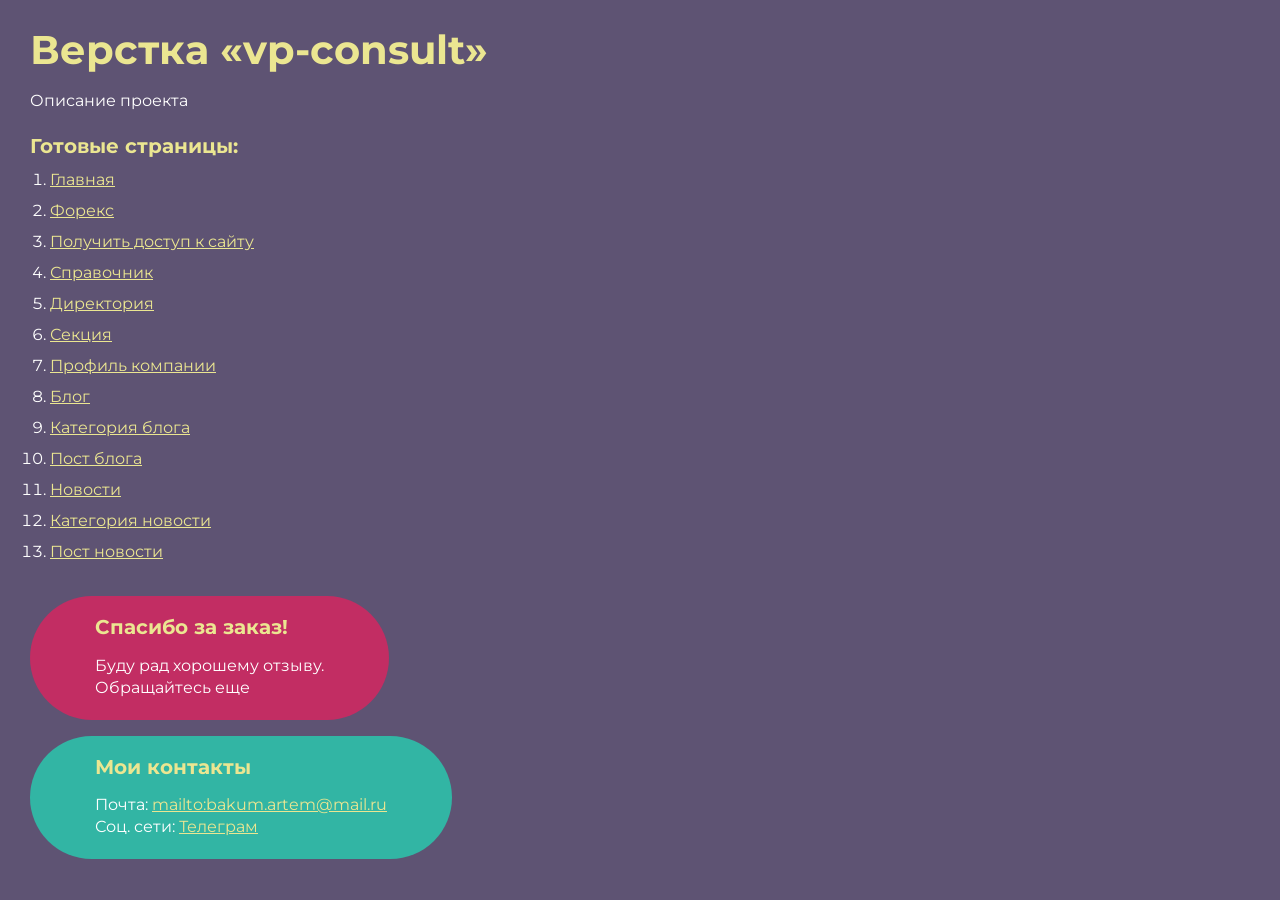
==== index.html @ 6b7313ef "Add files via upload" ====
<!DOCTYPE html>
<html>

<head>
	<meta charset="UTF-8">
	<meta name="viewport" content="width=device-width, initial-scale=1.0">
	<title>Верстка «vp-consult»</title>
</head>

<body>
	<div class="rootpage">
		<h1>Верстка «vp-consult»</h1>
		<div class="rootpage__info">
			Описание проекта
		</div>
		<h2>Готовые страницы:</h2>
		<ol class="rootpage__list">
			<li><a target="_blank" href="home.html">Главная</a></li>
			<li><a target="_blank" href="forex.html">Форекс</a></li>
			<li><a target="_blank" href="site-access.html">Получить доступ к сайту</a></li>
			<li><a target="_blank" href="directories.html">Справочник</a></li>
			<li><a target="_blank" href="directory.html">Директория</a></li>
			<li><a target="_blank" href="section.html">Секция</a></li>
			<li><a target="_blank" href="profile.html">Профиль компании</a></li>
			<li><a target="_blank" href="blog.html">Блог</a></li>
			<li><a target="_blank" href="blog-category.html">Категория блога</a></li>
			<li><a target="_blank" href="blog-post.html">Пост блога</a></li>
			<li><a target="_blank" href="news.html">Новости</a></li>
			<li><a target="_blank" href="news-category.html">Категория новости</a></li>
			<li><a target="_blank" href="news-post.html">Пост новости</a></li>
		</ol>

		<div class="rootpage__tnx">
			<h2>Спасибо за заказ!</h2>
			<p>Буду рад хорошему отзыву.</p>
			<p>Обращайтесь еще</p>
		</div>
		<div class="rootpage__contacts">
			<h2>Мои контакты</h2>
			<p>Почта: <a href="mailto:bakum.artem@mail.ru">mailto:bakum.artem@mail.ru</a></p>
			<p>Соц. сети: <a href="https://t.me/Artem19811606">Телеграм</a></p>
		</div>
	</div>
</body>
<style>
	@charset "UTF-8";
	@import url("https://fonts.googleapis.com/css?family=Montserrat:regular,700&display=swap");

	*,
	*::before,
	*::after {
		padding: 0px;
		margin: 0px;
		border: 0px;
		box-sizing: border-box;
	}

	html,
	body {
		height: 100%;
		margin: 0;
		padding: 0;
		min-width: 320px;
		width: 100%;
		color: #fff;
		background-color: #5e5373;
	}

	body {
		font-family: Montserrat;
		font-size: 100%;
		line-height: 1;
		font-size: 1rem;
	}

	a {
		text-decoration: underline;
		color: #ebe691
	}

	a:visited {
		text-decoration: underline;
		color: #aaa768;
	}

	a:hover {
		text-decoration: none;
	}

	ul li {
		list-style: none;
	}

	img {
		vertical-align: top;
	}

	.wrapper {
		width: 100%;
		min-height: 100%;
		overflow: hidden;
	}

	.rootpage {
		padding: 30px;
		display: flex;
		flex-direction: column;
		align-items: flex-start;
	}

	@media (max-width: 767px) {
		.rootpage {
			padding: 30px 15px;
		}
	}

	h1 {
		color: #ebe691;
		font-size: 2.5rem;
		margin: 0px 0px 1.25rem 0px;
	}

	@media (max-width: 767px) {
		h1 {
			font-size: 1.85rem;
			margin: 0px 0px 1.25rem 0px;
		}
	}

	h2 {
		color: #ebe691;
		font-size: 1.25rem;
		margin: 0px 0px 1rem 0px;
	}

	@media (max-width: 767px) {
		h2 {
			font-size: 1.125rem;
			margin: 0px 0px 1rem 0px;
		}
	}

	.rootpage__info {
		line-height: 140%;
		margin: 0px 0px 1.5rem 0px;
	}

	.rootpage__list {
		margin: 0px 0px 2.25rem 1.25rem;
	}

	.rootpage__list li:not(:last-child) {
		margin: 0px 0px 15px 0px;
	}

	.rootpage__contacts,
	.rootpage__tnx {
		border-radius: 200px;
		padding: 20px 65px;
		line-height: 140%;
	}

	@media (max-width: 767px) {

		.rootpage__contacts,
		.rootpage__tnx {
			border-radius: 40px;
			padding: 20px;
		}
	}

	.rootpage__contacts {
		background: #32b5a4;

	}

	.rootpage__contacts a {
		color: #ebe691;
	}

	.rootpage__tnx {
		background: #c22d63;
		margin: 0px 0px 1rem 0px;
	}
</style>

</html>
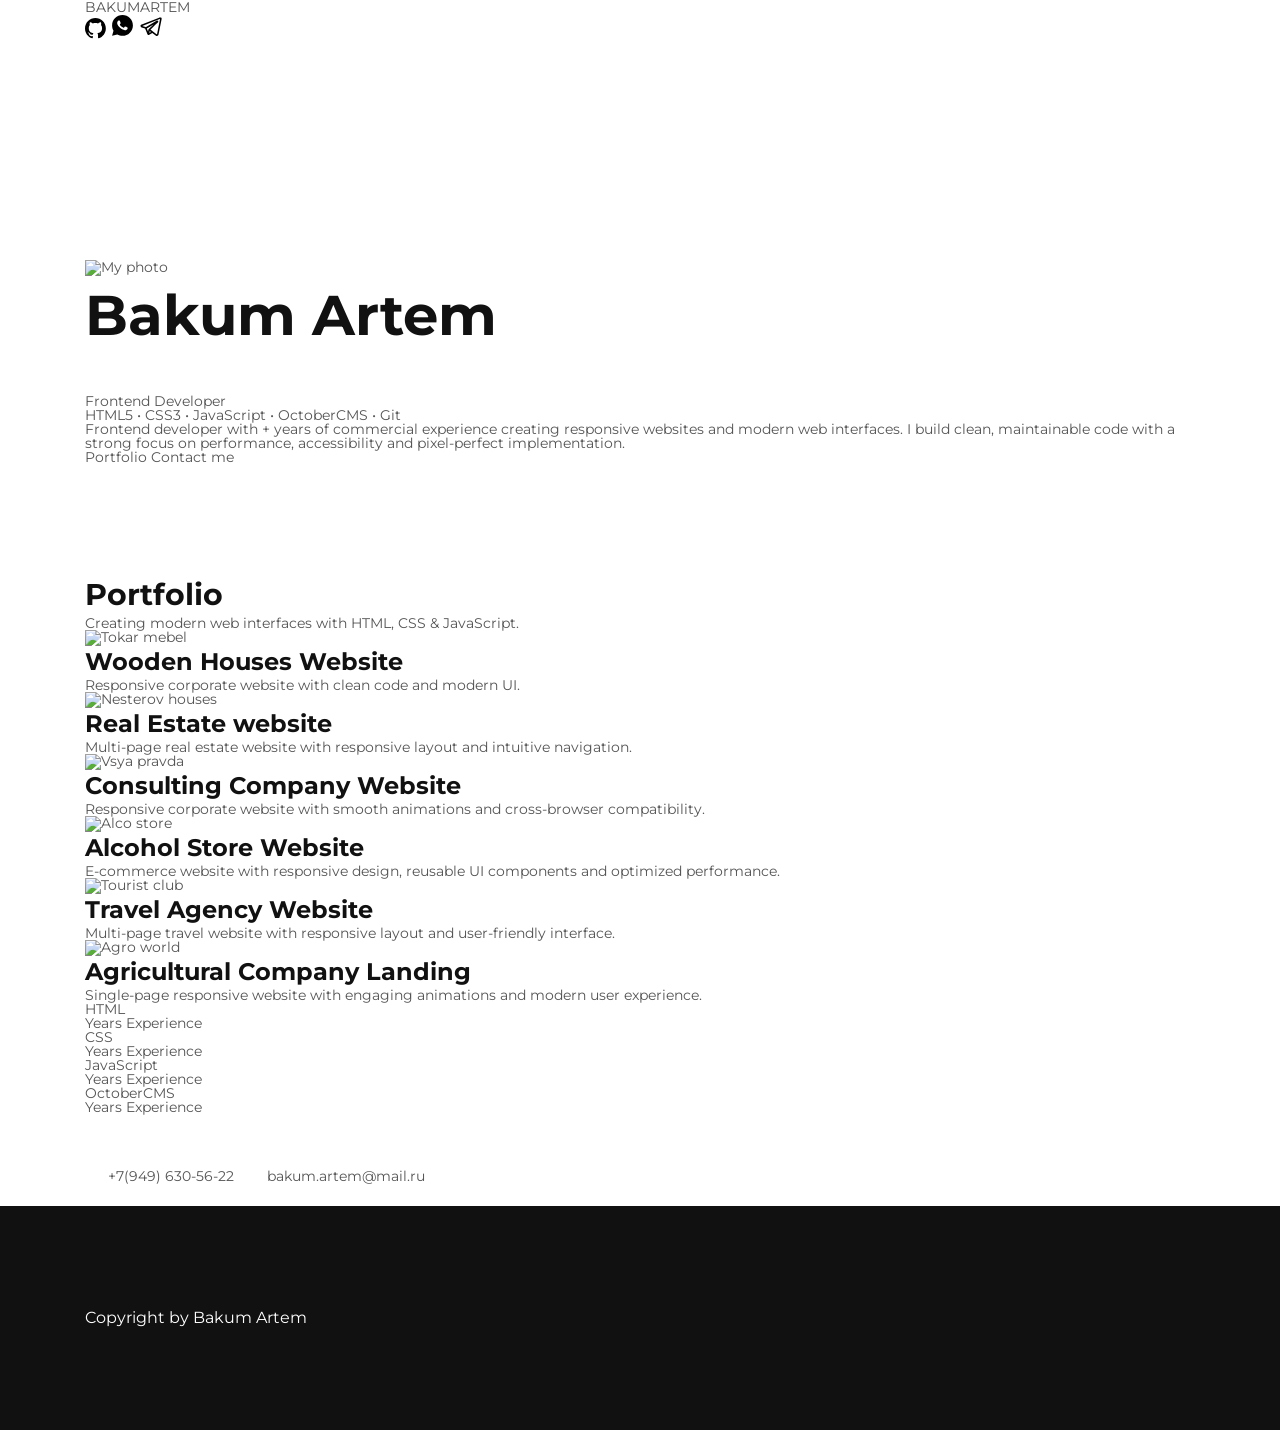
==== commit 671cf87b: "Add files via upload" ====
--- a/index.html
+++ b/index.html
@@ -1,187 +1,229 @@
 <!DOCTYPE html>
-<html>
+<html lang="en">
 
 <head>
+	<title>HomePage</title>
 	<meta charset="UTF-8">
+	<meta name="format-detection" content="telephone=no">
+	<!-- <style>body{opacity: 0;}</style> -->
+	<link rel="stylesheet" href="css/style.min.css?_v=20260704233614">
+	<link rel="shortcut icon" href="favicon.ico">
+	<!-- <meta name="robots" content="noindex, nofollow"> -->
 	<meta name="viewport" content="width=device-width, initial-scale=1.0">
-	<title>Верстка «vp-consult»</title>
 </head>
 
 <body>
-	<div class="rootpage">
-		<h1>Верстка «vp-consult»</h1>
-		<div class="rootpage__info">
-			Описание проекта
-		</div>
-		<h2>Готовые страницы:</h2>
-		<ol class="rootpage__list">
-			<li><a target="_blank" href="home.html">Главная</a></li>
-			<li><a target="_blank" href="forex.html">Форекс</a></li>
-			<li><a target="_blank" href="site-access.html">Получить доступ к сайту</a></li>
-			<li><a target="_blank" href="directories.html">Справочник</a></li>
-			<li><a target="_blank" href="directory.html">Директория</a></li>
-			<li><a target="_blank" href="section.html">Секция</a></li>
-			<li><a target="_blank" href="profile.html">Профиль компании</a></li>
-			<li><a target="_blank" href="blog.html">Блог</a></li>
-			<li><a target="_blank" href="blog-category.html">Категория блога</a></li>
-			<li><a target="_blank" href="blog-post.html">Пост блога</a></li>
-			<li><a target="_blank" href="news.html">Новости</a></li>
-			<li><a target="_blank" href="news-category.html">Категория новости</a></li>
-			<li><a target="_blank" href="news-post.html">Пост новости</a></li>
-		</ol>
-
-		<div class="rootpage__tnx">
-			<h2>Спасибо за заказ!</h2>
-			<p>Буду рад хорошему отзыву.</p>
-			<p>Обращайтесь еще</p>
-		</div>
-		<div class="rootpage__contacts">
-			<h2>Мои контакты</h2>
-			<p>Почта: <a href="mailto:bakum.artem@mail.ru">mailto:bakum.artem@mail.ru</a></p>
-			<p>Соц. сети: <a href="https://t.me/Artem19811606">Телеграм</a></p>
-		</div>
+	<div class="wrapper">
+		<header class="header">
+			<div class="header__container">
+				<div class="header__name">BAKUMARTEM</div>
+				<div class="header__socials socials">
+					<a target="_blank" href="https://github.com/artemcoder1606/" class="socials__social" aria-label="github">
+						<svg width="21" height="21" viewBox="0 0 21 21" fill="none" xmlns="http://www.w3.org/2000/svg">
+							<path d="M10.4167 0C9.04873 0 7.69419 0.269435 6.43038 0.792922C5.16657 1.31641 4.01825 2.08369 3.05097 3.05097C1.09747 5.00447 0 7.65399 0 10.4167C0 15.0208 2.98958 18.9271 7.125 20.3125C7.64583 20.3958 7.8125 20.0729 7.8125 19.7917V18.0312C4.92708 18.6562 4.3125 16.6354 4.3125 16.6354C3.83333 15.4271 3.15625 15.1042 3.15625 15.1042C2.20833 14.4583 3.22917 14.4792 3.22917 14.4792C4.27083 14.5521 4.82292 15.5521 4.82292 15.5521C5.72917 17.1354 7.26042 16.6667 7.85417 16.4167C7.94792 15.7396 8.21875 15.2812 8.51042 15.0208C6.19792 14.7604 3.77083 13.8646 3.77083 9.89583C3.77083 8.73958 4.16667 7.8125 4.84375 7.07292C4.73958 6.8125 4.375 5.72917 4.94792 4.32292C4.94792 4.32292 5.82292 4.04167 7.8125 5.38542C8.63542 5.15625 9.53125 5.04167 10.4167 5.04167C11.3021 5.04167 12.1979 5.15625 13.0208 5.38542C15.0104 4.04167 15.8854 4.32292 15.8854 4.32292C16.4583 5.72917 16.0938 6.8125 15.9896 7.07292C16.6667 7.8125 17.0625 8.73958 17.0625 9.89583C17.0625 13.875 14.625 14.75 12.3021 15.0104C12.6771 15.3333 13.0208 15.9688 13.0208 16.9375V19.7917C13.0208 20.0729 13.1875 20.4062 13.7188 20.3125C17.8542 18.9167 20.8333 15.0208 20.8333 10.4167C20.8333 9.04873 20.5639 7.69419 20.0404 6.43038C19.5169 5.16657 18.7496 4.01825 17.7824 3.05097C16.8151 2.08369 15.6668 1.31641 14.403 0.792922C13.1391 0.269435 11.7846 0 10.4167 0Z" fill="black" />
+						</svg>
+					</a>
+					<a target="_blank" href="https://api.whatsapp.com/send/?phone=79496305622" class="socials__social" aria-label="whatsapp">
+						<svg width="25" height="25" viewBox="0 0 25 25" fill="none" xmlns="http://www.w3.org/2000/svg">
+							<path d="M12.501 1C18.2542 1 22.9177 5.66354 22.9177 11.4167C22.9177 17.1698 18.2542 21.8333 12.501 21.8333C10.6602 21.8365 8.85164 21.3493 7.26145 20.4219L2.08853 21.8333L3.49687 16.6583C2.5687 15.0676 2.08114 13.2584 2.08437 11.4167C2.08437 5.66354 6.74791 1 12.501 1ZM8.95103 6.52083L8.7427 6.52917C8.608 6.53845 8.47639 6.57383 8.3552 6.63333C8.24226 6.69741 8.13912 6.77739 8.04895 6.87083C7.92395 6.98854 7.85312 7.09062 7.77707 7.18958C7.39178 7.69052 7.18434 8.30553 7.18749 8.9375C7.18957 9.44792 7.32291 9.94479 7.53124 10.4094C7.95728 11.349 8.65832 12.3437 9.58332 13.2656C9.80624 13.4875 10.025 13.7104 10.2604 13.9177C11.4098 14.9296 12.7795 15.6593 14.2604 16.049L14.8521 16.1396C15.0448 16.15 15.2375 16.1354 15.4312 16.126C15.7346 16.11 16.0307 16.0279 16.299 15.8854C16.4352 15.8149 16.5684 15.7385 16.6979 15.6562C16.6979 15.6562 16.742 15.6264 16.8281 15.5625C16.9687 15.4583 17.0552 15.3844 17.1719 15.2625C17.2594 15.1722 17.3323 15.0674 17.3906 14.9479C17.4719 14.7781 17.5531 14.4542 17.5864 14.1844C17.6114 13.9781 17.6042 13.8656 17.601 13.7958C17.5969 13.6844 17.5042 13.5687 17.4031 13.5198L16.7969 13.2479C16.7969 13.2479 15.8906 12.8531 15.3364 12.601C15.2784 12.5758 15.2163 12.5613 15.1531 12.5583C15.0818 12.5509 15.0098 12.5588 14.9419 12.5817C14.8739 12.6045 14.8117 12.6416 14.7594 12.6906C14.7542 12.6885 14.6844 12.7479 13.9312 13.6604C13.888 13.7185 13.8285 13.7624 13.7602 13.7865C13.6919 13.8106 13.618 13.8139 13.5479 13.7958C13.48 13.7777 13.4135 13.7548 13.3489 13.7271C13.2198 13.6729 13.175 13.6521 13.0864 13.6146C12.4884 13.3541 11.9348 13.0015 11.4458 12.5698C11.3146 12.4552 11.1927 12.3302 11.0677 12.2094C10.6579 11.8169 10.3008 11.3729 10.0052 10.8885L9.94374 10.7896C9.90026 10.7227 9.86462 10.6511 9.83749 10.576C9.79791 10.4229 9.90103 10.3 9.90103 10.3C9.90103 10.3 10.1542 10.0229 10.2719 9.87292C10.3864 9.72708 10.4833 9.58542 10.5458 9.48438C10.6687 9.28646 10.7073 9.08333 10.6427 8.92604C10.351 8.21354 10.0496 7.50486 9.73853 6.8C9.67707 6.66042 9.49478 6.56042 9.32916 6.54062C9.27291 6.53368 9.21666 6.52812 9.16041 6.52396C9.02054 6.51594 8.8803 6.51733 8.74062 6.52812L8.95103 6.52083Z" fill="black" />
+						</svg>
+					</a>
+					<a target="_blank" href="https://t.me/Artem19811606" class="socials__social" aria-label="telegram">
+						<svg width="25" height="25" viewBox="0 0 25 25" fill="none" xmlns="http://www.w3.org/2000/svg">
+							<path fill-rule="evenodd" clip-rule="evenodd" d="M6.02921 14.6042C6.07426 14.618 6.1202 14.6288 6.16671 14.6365C6.46142 15.3309 6.75448 16.026 7.04588 16.7219C7.56983 17.974 8.09796 19.2635 8.21358 19.6344C8.35838 20.0906 8.51046 20.401 8.67713 20.6135C8.76358 20.7219 8.86254 20.8177 8.97921 20.8906C9.04047 20.9278 9.10539 20.9585 9.17296 20.9823C9.50629 21.1073 9.81046 21.0552 10.0011 20.9917C10.113 20.9536 10.2195 20.9011 10.3178 20.8354L10.323 20.8333L13.2667 18.9979L16.6678 21.6042C16.7178 21.6424 16.7719 21.6747 16.8303 21.701C17.2386 21.8781 17.6344 21.9406 18.0073 21.8906C18.3782 21.8385 18.673 21.6833 18.8927 21.5073C19.1449 21.3037 19.3461 21.044 19.4803 20.749L19.4896 20.726L19.4928 20.7177L19.4948 20.7135V20.7115L19.4959 20.7104C19.513 20.6653 19.5269 20.619 19.5375 20.5719L22.6417 4.92083C22.6503 4.87056 22.6552 4.81973 22.6563 4.76875C22.6563 4.31042 22.4834 3.87396 22.0782 3.61042C21.7302 3.38437 21.3438 3.37396 21.099 3.39271C20.8365 3.41354 20.5928 3.47812 20.4292 3.53021C20.3378 3.55972 20.2475 3.59237 20.1584 3.62812L20.1469 3.63333L2.7365 10.4625L2.73442 10.4635C2.67538 10.4849 2.61733 10.5089 2.56046 10.5354C2.42235 10.5974 2.2899 10.6713 2.16463 10.7563C1.92817 10.9177 1.38338 11.3615 1.47608 12.0948C1.549 12.6781 1.949 13.0375 2.19379 13.2104C2.32713 13.3052 2.45421 13.3729 2.54796 13.4177C2.58963 13.4385 2.67921 13.474 2.71775 13.4906L2.72817 13.4938L6.02921 14.6042ZM20.7563 5.07083H20.7542L20.7271 5.08229L3.29588 11.9208L3.26879 11.9313L3.25838 11.9344C3.22646 11.9467 3.19517 11.9606 3.16463 11.976C3.19375 11.9924 3.22365 12.0073 3.25421 12.0208L6.52713 13.1229C6.58491 13.1443 6.64069 13.1708 6.69379 13.2021L17.5032 6.87396L17.5136 6.86875C17.5558 6.84362 17.5989 6.82 17.6428 6.79792C17.7178 6.75937 17.8375 6.70312 17.973 6.66146C18.0667 6.63229 18.3448 6.55 18.6448 6.64687C18.8042 6.69659 18.9463 6.79036 19.0546 6.91735C19.163 7.04434 19.2333 7.19938 19.2573 7.36458C19.2961 7.50912 19.2972 7.66118 19.2605 7.80625C19.1875 8.09271 18.9875 8.31563 18.8053 8.48646C18.649 8.63229 16.6219 10.5865 14.623 12.5156L11.9011 15.1406L11.4167 15.6094L17.5334 20.299C17.616 20.3335 17.7056 20.3477 17.7948 20.3406C17.8398 20.3345 17.882 20.3157 17.9167 20.2865C17.9589 20.2507 17.9951 20.2086 18.024 20.1615L18.0261 20.1604L21.0365 4.98021C20.9418 5.00352 20.8489 5.03346 20.7584 5.06979L20.7563 5.07083ZM11.9428 17.9812L10.7219 17.0458L10.4261 18.926L11.9428 17.9812ZM9.60213 15.1896L10.8157 14.0177L13.5375 11.3906L14.5511 10.4135L7.75942 14.3896L7.79588 14.475C8.22422 15.4869 8.64783 16.5008 9.06671 17.5167L9.3615 15.6417C9.38841 15.4678 9.4732 15.3092 9.60213 15.1896Z" fill="black" />
+						</svg>
+					</a>
+				</div>
+			</div>
+		</header>
+		<main class="page">
+			<section class="page__hero hero">
+				<div class="hero__container">
+					<div class="hero__img" data-watch>
+						<picture><source srcset="img/avatar.webp" type="image/webp"><img src="img/avatar.jpg" alt="My photo"></picture>
+					</div>
+					<h1 class="hero__title title" data-watch>
+						Bakum Artem
+					</h1>
+					<div class="hero__subtitle" data-watch>Frontend Developer <br>
+						HTML5 • CSS3 • JavaScript • OctoberCMS • Git
+					</div>
+					<div class="hero__text" data-watch>
+						<p>Frontend developer with <span data-start="2019"></span>+ years of commercial experience creating responsive websites and modern
+							web interfaces. I build clean, maintainable code with a strong focus on performance, accessibility
+							and pixel-perfect implementation.
+						</p>
+					</div>
+					<div class="hero__buttons">
+						<a href="#portfolio" class="hero__button">Portfolio</a>
+						<a href="#contact" class="hero__button hero__button_contact">Contact me</a>
+					</div>
+
+				</div>
+			</section>
+			<section class="page__portfolio portfolio" id="portfolio">
+				<div class="portfolio__container">
+					<h2 class="portfolio__title title">
+						Portfolio
+					</h2>
+					<div class="portfolio__subtitle">
+						Creating modern web interfaces with HTML, CSS & JavaScript.
+					</div>
+					<ul class="portfolio__items">
+						<li class="portfolio__item portfolio__item_1" data-watch>
+							<a target="_blank" href="https://artemcoder1606.github.io/tokar-mebel/" class="tokar-mebel">
+								<picture><source srcset="img/02.webp" type="image/webp"><img src="img/02.jpg" alt="Tokar mebel"></picture>
+							</a>
+							<h3 class="portfolio__title-small title title_small">
+								<a target="_blank" href="https://artemcoder1606.github.io/tokar-mebel/">Wooden Houses Website</a>
+							</h3>
+							<div class="portfolio__text">
+								<p>Responsive corporate website with clean code and modern UI.</p>
+							</div>
+						</li>
+						<li class="portfolio__item portfolio__item_2" data-watch>
+							<a target="_blank" href="https://artemcoder1606.github.io/nesterov-houses/" class="nesterov-houses">
+								<picture><source srcset="img/01.webp" type="image/webp"><img src="img/01.jpg" alt="Nesterov houses"></picture>
+							</a>
+							<h3 class="portfolio__title-small title title_small">
+								<a target="_blank" href="https://artemcoder1606.github.io/nesterov-houses/">Real Estate website</a>
+							</h3>
+							<div class="portfolio__text">
+								<p>Multi-page real estate website with responsive layout and intuitive navigation.</p>
+							</div>
+						</li>
+						<li class="portfolio__item portfolio__item_3" data-watch>
+							<a target="_blank" href="https://artemcoder1606.github.io/vp-consult/" class="vp-consult">
+								<picture><source srcset="img/04.webp" type="image/webp"><img src="img/04.jpg" alt="Vsya pravda"></picture>
+							</a>
+							<h3 class="portfolio__title-small title title_small">
+								<a target="_blank" href="https://artemcoder1606.github.io/vp-consult/">Consulting Company Website
+								</a>
+							</h3>
+							<div class="portfolio__text">
+								<p>Responsive corporate website with smooth animations and cross-browser compatibility.</p>
+							</div>
+						</li>
+						<li class="portfolio__item portfolio__item_4" data-watch>
+							<a target="_blank" href="https://artemcoder1606.github.io/alco-shop/" class="alco-shop">
+								<picture><source srcset="img/03.webp" type="image/webp"><img src="img/03.jpg" alt="Alco store"></picture>
+							</a>
+							<h3 class="portfolio__title-small title title_small">
+								<a target="_blank" href="https://artemcoder1606.github.io/alco-shop/">Alcohol Store Website </a>
+							</h3>
+							<div class="portfolio__text">
+								<p>E-commerce website with responsive design, reusable UI components and optimized performance.</p>
+							</div>
+						</li>
+						<li class="portfolio__item portfolio__item_5" data-watch>
+							<a target="_blank" href="https://artemcoder1606.github.io/tourist-club/" class="tourist-club">
+								<picture><source srcset="img/06.webp" type="image/webp"><img src="img/06.jpg" alt="Tourist club"></picture>
+							</a>
+							<h3 class="portfolio__title-small title title_small">
+								<a target="_blank" href="https://artemcoder1606.github.io/tourist-club/">Travel Agency Website</a>
+							</h3>
+							<div class="portfolio__text">
+								<p>Multi-page travel website with responsive layout and user-friendly interface.</p>
+							</div>
+						</li>
+						<li class="portfolio__item portfolio__item_6" data-watch>
+							<a target="_blank" href="https://bakum1981.github.io/agro-world/" class="agro-world">
+								<picture><source srcset="img/05.webp" type="image/webp"><img src="img/05.jpg" alt="Agro world"></picture>
+							</a>
+							<h3 class="portfolio__title-small title title_small">
+								<a target="_blank" href="https://bakum1981.github.io/agro-world/">Agricultural Company Landing</a>
+							</h3>
+							<div class="portfolio__text">
+								<p>Single-page responsive website with engaging animations and modern user experience.</p>
+							</div>
+						</li>
+					</ul>
+				</div>
+			</section>
+			<section class="page__experience experience">
+				<div class="experience__container">
+					<div class="experience__items">
+						<div class="experience__item experience__item_1" data-watch>
+							<h3 class="experience__title">
+								HTML
+							</h3>
+							<div class="experience__text">
+								<p><span data-start="2019"></span> Years Experience</p>
+							</div>
+						</div>
+						<div class="experience__item experience__item_2" data-watch>
+							<h3 class="experience__title">
+								CSS
+							</h3>
+							<div class="experience__text">
+								<p><span data-start="2019"></span> Years Experience</p>
+							</div>
+						</div>
+						<div class="experience__item experience__item_3" data-watch>
+							<h3 class="experience__title">
+								JavaScript
+							</h3>
+							<div class="experience__text">
+								<p><span data-start="2019"></span> Years Experience</p>
+							</div>
+						</div>
+						<div class="experience__item experience__item_4" data-watch>
+							<h3 class="experience__title">
+								OctoberCMS
+							</h3>
+							<div class="experience__text">
+								<p><span data-start="2021"></span> Years Experience</p>
+							</div>
+						</div>
+					</div>
+				</div>
+			</section>
+			<section class="page__contact contact" id="contact">
+				<div class="contact__container">
+					<div class="contact__content">
+						<h2 class="contact__title title title_white">Contact</h2>
+						<a target="_blank" href="tel:+79496305622" class="contact__item contact__item_phone">
+							<svg width="19" height="19" viewBox="0 0 19 19" fill="none" xmlns="http://www.w3.org/2000/svg">
+								<path d="M3.77083 8.11458C5.27083 11.0625 7.6875 13.4687 10.6354 14.9792L12.9271 12.6875C13.2083 12.4062 13.625 12.3125 13.9896 12.4375C15.1562 12.8229 16.4167 13.0312 17.7083 13.0312C18.2812 13.0312 18.75 13.5 18.75 14.0729V17.7083C18.75 18.2812 18.2812 18.75 17.7083 18.75C7.92708 18.75 0 10.8229 0 1.04167C0 0.46875 0.46875 0 1.04167 0H4.6875C5.26042 0 5.72917 0.46875 5.72917 1.04167C5.72917 2.34375 5.9375 3.59375 6.32292 4.76042C6.4375 5.125 6.35417 5.53125 6.0625 5.82292L3.77083 8.11458Z" fill="white" />
+							</svg>
+							+7(949) 630-56-22
+						</a>
+						<a target="_blank" href="mailto:bakum.artem@mail.ru" class="contact__item">
+							<svg width="25" height="25" viewBox="0 0 25 25" fill="none" xmlns="http://www.w3.org/2000/svg">
+								<path d="M20.8333 4.16675H4.16667C3.02084 4.16675 2.09375 5.10425 2.09375 6.25008L2.08334 18.7501C2.08334 19.8959 3.02084 20.8334 4.16667 20.8334H20.8333C21.9792 20.8334 22.9167 19.8959 22.9167 18.7501V6.25008C22.9167 5.10425 21.9792 4.16675 20.8333 4.16675ZM20.8333 8.33341L12.5 13.5417L4.16667 8.33341V6.25008L12.5 11.4584L20.8333 6.25008V8.33341Z" fill="white" />
+							</svg>
+							bakum.artem@mail.ru
+						</a>
+					</div>
+					<div class="contact__socials socials">
+						<a target="_blank" href="https://github.com/artemcoder1606/" class="socials__social" aria-label="github">
+							<svg width="21" height="21" viewBox="0 0 21 21" fill="none" xmlns="http://www.w3.org/2000/svg">
+								<path d="M10.4167 0C9.04873 0 7.69419 0.269435 6.43038 0.792922C5.16657 1.31641 4.01825 2.08369 3.05097 3.05097C1.09747 5.00447 0 7.65399 0 10.4167C0 15.0208 2.98958 18.9271 7.125 20.3125C7.64583 20.3958 7.8125 20.0729 7.8125 19.7917V18.0312C4.92708 18.6562 4.3125 16.6354 4.3125 16.6354C3.83333 15.4271 3.15625 15.1042 3.15625 15.1042C2.20833 14.4583 3.22917 14.4792 3.22917 14.4792C4.27083 14.5521 4.82292 15.5521 4.82292 15.5521C5.72917 17.1354 7.26042 16.6667 7.85417 16.4167C7.94792 15.7396 8.21875 15.2812 8.51042 15.0208C6.19792 14.7604 3.77083 13.8646 3.77083 9.89583C3.77083 8.73958 4.16667 7.8125 4.84375 7.07292C4.73958 6.8125 4.375 5.72917 4.94792 4.32292C4.94792 4.32292 5.82292 4.04167 7.8125 5.38542C8.63542 5.15625 9.53125 5.04167 10.4167 5.04167C11.3021 5.04167 12.1979 5.15625 13.0208 5.38542C15.0104 4.04167 15.8854 4.32292 15.8854 4.32292C16.4583 5.72917 16.0938 6.8125 15.9896 7.07292C16.6667 7.8125 17.0625 8.73958 17.0625 9.89583C17.0625 13.875 14.625 14.75 12.3021 15.0104C12.6771 15.3333 13.0208 15.9688 13.0208 16.9375V19.7917C13.0208 20.0729 13.1875 20.4062 13.7188 20.3125C17.8542 18.9167 20.8333 15.0208 20.8333 10.4167C20.8333 9.04873 20.5639 7.69419 20.0404 6.43038C19.5169 5.16657 18.7496 4.01825 17.7824 3.05097C16.8151 2.08369 15.6668 1.31641 14.403 0.792922C13.1391 0.269435 11.7846 0 10.4167 0Z" fill="white" />
+							</svg>
+						</a>
+						<a target="_blank" href="https://api.whatsapp.com/send/?phone=79496305622" class="socials__social" aria-label="whatsapp">
+							<svg width="21" height="21" viewBox="0 0 21 21" fill="none" xmlns="http://www.w3.org/2000/svg">
+								<path d="M10.4167 0C16.1698 0 20.8333 4.66354 20.8333 10.4167C20.8333 16.1698 16.1698 20.8333 10.4167 20.8333C8.5758 20.8365 6.76729 20.3493 5.1771 19.4219L0.00418277 20.8333L1.41252 15.6583C0.484348 14.0676 -0.00321003 12.2584 1.59049e-05 10.4167C1.59049e-05 4.66354 4.66356 0 10.4167 0ZM6.86668 5.52083L6.65835 5.52917C6.52365 5.53845 6.39204 5.57383 6.27085 5.63333C6.15791 5.69741 6.05477 5.77739 5.9646 5.87083C5.8396 5.98854 5.76877 6.09062 5.69272 6.18958C5.30743 6.69052 5.09999 7.30553 5.10314 7.9375C5.10522 8.44792 5.23856 8.94479 5.44689 9.40937C5.87293 10.349 6.57397 11.3437 7.49897 12.2656C7.72189 12.4875 7.94064 12.7104 8.17606 12.9177C9.32547 13.9296 10.6951 14.6593 12.1761 15.049L12.7677 15.1396C12.9604 15.15 13.1531 15.1354 13.3469 15.126C13.6502 15.11 13.9464 15.0279 14.2146 14.8854C14.3509 14.8149 14.484 14.7385 14.6136 14.6562C14.6136 14.6562 14.6577 14.6264 14.7438 14.5625C14.8844 14.4583 14.9708 14.3844 15.0875 14.2625C15.175 14.1722 15.2479 14.0674 15.3063 13.9479C15.3875 13.7781 15.4688 13.4542 15.5021 13.1844C15.5271 12.9781 15.5198 12.8656 15.5167 12.7958C15.5125 12.6844 15.4198 12.5687 15.3188 12.5198L14.7125 12.2479C14.7125 12.2479 13.8063 11.8531 13.2521 11.601C13.1941 11.5758 13.132 11.5613 13.0688 11.5583C12.9975 11.5509 12.9254 11.5588 12.8575 11.5817C12.7896 11.6045 12.7273 11.6416 12.675 11.6906C12.6698 11.6885 12.6 11.7479 11.8469 12.6604C11.8037 12.7185 11.7441 12.7624 11.6759 12.7865C11.6076 12.8106 11.5337 12.8139 11.4636 12.7958C11.3957 12.7777 11.3292 12.7548 11.2646 12.7271C11.1354 12.6729 11.0906 12.6521 11.0021 12.6146C10.4041 12.3541 9.85048 12.0015 9.36147 11.5698C9.23022 11.4552 9.10835 11.3302 8.98335 11.2094C8.57357 10.8169 8.21642 10.3729 7.92085 9.88854L7.85939 9.78958C7.81591 9.7227 7.78026 9.65106 7.75314 9.57604C7.71356 9.42292 7.81668 9.3 7.81668 9.3C7.81668 9.3 8.06981 9.02292 8.18752 8.87292C8.3021 8.72708 8.39897 8.58542 8.46147 8.48438C8.58439 8.28646 8.62293 8.08333 8.55835 7.92604C8.26668 7.21354 7.96529 6.50486 7.65418 5.8C7.59272 5.66042 7.41043 5.56042 7.24481 5.54062C7.18856 5.53368 7.13231 5.52812 7.07606 5.52396C6.93619 5.51594 6.79594 5.51733 6.65627 5.52812L6.86668 5.52083Z" fill="white" />
+							</svg>
+						</a>
+						<a target="_blank" href="https://t.me/Artem19811606" class="socials__social" aria-label="telegram">
+							<svg width="22" height="19" viewBox="0 0 22 19" fill="none" xmlns="http://www.w3.org/2000/svg">
+								<path fill-rule="evenodd" clip-rule="evenodd" d="M4.56363 11.2177C4.60868 11.2316 4.65462 11.2424 4.70113 11.25C4.99584 11.9444 5.2889 12.6396 5.5803 13.3354C6.10426 14.5875 6.63238 15.8771 6.74801 16.2479C6.8928 16.7042 7.04488 17.0146 7.21155 17.2271C7.29801 17.3354 7.39697 17.4313 7.51363 17.5042C7.57489 17.5413 7.63982 17.572 7.70738 17.5958C8.04072 17.7208 8.34488 17.6688 8.53551 17.6052C8.64743 17.5672 8.75389 17.5147 8.85217 17.449L8.85738 17.4469L11.8011 15.6115L15.2022 18.2177C15.2522 18.2559 15.3063 18.2882 15.3647 18.3146C15.773 18.4917 16.1688 18.5542 16.5418 18.5042C16.9126 18.4521 17.2074 18.2969 17.4272 18.1208C17.6793 17.9172 17.8805 17.6575 18.0147 17.3625L18.024 17.3396L18.0272 17.3313L18.0293 17.3271V17.325L18.0303 17.324C18.0474 17.2788 18.0613 17.2325 18.072 17.1854L21.1761 1.53438C21.1847 1.48412 21.1896 1.43328 21.1907 1.3823C21.1907 0.923968 21.0178 0.48751 20.6126 0.223968C20.2647 -0.00207329 19.8782 -0.0124901 19.6334 0.00625991C19.3709 0.0270932 19.1272 0.0916766 18.9636 0.14376C18.8723 0.173268 18.7819 0.205927 18.6928 0.241677L18.6813 0.246885L1.27092 7.07605L1.26884 7.07709C1.2098 7.09842 1.15176 7.1224 1.09488 7.14897C0.956771 7.21094 0.824325 7.28483 0.69905 7.3698C0.462592 7.53126 -0.0822001 7.97501 0.0105082 8.70834C0.0834249 9.29168 0.483425 9.65105 0.728216 9.82397C0.86155 9.91876 0.988633 9.98647 1.08238 10.0313C1.12405 10.0521 1.21363 10.0875 1.25217 10.1042L1.26259 10.1073L4.56363 11.2177ZM19.2907 1.68439H19.2886L19.2616 1.69584L1.8303 8.53439L1.80322 8.5448L1.7928 8.54793C1.76088 8.56027 1.7296 8.57417 1.69905 8.58959C1.72818 8.60595 1.75807 8.6209 1.78863 8.63439L5.06155 9.73647C5.11934 9.75788 5.17511 9.78437 5.22822 9.81563L16.0376 3.48751L16.048 3.4823C16.0902 3.45718 16.1333 3.43355 16.1772 3.41147C16.2522 3.37293 16.372 3.31668 16.5074 3.27501C16.6011 3.24584 16.8793 3.16355 17.1793 3.26043C17.3386 3.31015 17.4807 3.40391 17.5891 3.5309C17.6974 3.65789 17.7677 3.81293 17.7918 3.97814C17.8306 4.12267 17.8316 4.27473 17.7949 4.4198C17.722 4.70626 17.522 4.92918 17.3397 5.10001C17.1834 5.24584 15.1563 7.20001 13.1574 9.12918L10.4355 11.7542L9.95113 12.2229L16.0678 16.9125C16.1504 16.947 16.24 16.9613 16.3293 16.9542C16.3742 16.948 16.4165 16.9292 16.4511 16.9C16.4933 16.8643 16.5295 16.8221 16.5584 16.775L16.5605 16.774L19.5709 1.59376C19.4762 1.61708 19.3833 1.64701 19.2928 1.68334L19.2907 1.68439ZM10.4772 14.5948L9.25634 13.6594L8.96051 15.5396L10.4772 14.5948ZM8.13655 11.8031L9.35009 10.6313L12.072 8.00418L13.0855 7.02709L6.29384 11.0031L6.3303 11.0886C6.75864 12.1005 7.18226 13.1144 7.60113 14.1302L7.89593 12.2552C7.92284 12.0814 8.00762 11.9228 8.13655 11.8031Z" fill="white" />
+							</svg>
+						</a>
+					</div>
+				</div>
+			</section>
+		</main>
+		<footer class="footer">
+			<div class="footer__container">
+				<div class="footer__text">
+					Copyright <span class="footer__date" id="current-year"></span> by Bakum Artem
+				</div>
+			</div>
+		</footer>
 	</div>
+	<script src="js/app.min.js?_v=20260704233614"></script>
 </body>
-<style>
-	@charset "UTF-8";
-	@import url("https://fonts.googleapis.com/css?family=Montserrat:regular,700&display=swap");
-
-	*,
-	*::before,
-	*::after {
-		padding: 0px;
-		margin: 0px;
-		border: 0px;
-		box-sizing: border-box;
-	}
-
-	html,
-	body {
-		height: 100%;
-		margin: 0;
-		padding: 0;
-		min-width: 320px;
-		width: 100%;
-		color: #fff;
-		background-color: #5e5373;
-	}
-
-	body {
-		font-family: Montserrat;
-		font-size: 100%;
-		line-height: 1;
-		font-size: 1rem;
-	}
-
-	a {
-		text-decoration: underline;
-		color: #ebe691
-	}
-
-	a:visited {
-		text-decoration: underline;
-		color: #aaa768;
-	}
-
-	a:hover {
-		text-decoration: none;
-	}
-
-	ul li {
-		list-style: none;
-	}
-
-	img {
-		vertical-align: top;
-	}
-
-	.wrapper {
-		width: 100%;
-		min-height: 100%;
-		overflow: hidden;
-	}
-
-	.rootpage {
-		padding: 30px;
-		display: flex;
-		flex-direction: column;
-		align-items: flex-start;
-	}
-
-	@media (max-width: 767px) {
-		.rootpage {
-			padding: 30px 15px;
-		}
-	}
-
-	h1 {
-		color: #ebe691;
-		font-size: 2.5rem;
-		margin: 0px 0px 1.25rem 0px;
-	}
-
-	@media (max-width: 767px) {
-		h1 {
-			font-size: 1.85rem;
-			margin: 0px 0px 1.25rem 0px;
-		}
-	}
-
-	h2 {
-		color: #ebe691;
-		font-size: 1.25rem;
-		margin: 0px 0px 1rem 0px;
-	}
-
-	@media (max-width: 767px) {
-		h2 {
-			font-size: 1.125rem;
-			margin: 0px 0px 1rem 0px;
-		}
-	}
-
-	.rootpage__info {
-		line-height: 140%;
-		margin: 0px 0px 1.5rem 0px;
-	}
-
-	.rootpage__list {
-		margin: 0px 0px 2.25rem 1.25rem;
-	}
-
-	.rootpage__list li:not(:last-child) {
-		margin: 0px 0px 15px 0px;
-	}
-
-	.rootpage__contacts,
-	.rootpage__tnx {
-		border-radius: 200px;
-		padding: 20px 65px;
-		line-height: 140%;
-	}
-
-	@media (max-width: 767px) {
-
-		.rootpage__contacts,
-		.rootpage__tnx {
-			border-radius: 40px;
-			padding: 20px;
-		}
-	}
-
-	.rootpage__contacts {
-		background: #32b5a4;
-
-	}
-
-	.rootpage__contacts a {
-		color: #ebe691;
-	}
-
-	.rootpage__tnx {
-		background: #c22d63;
-		margin: 0px 0px 1rem 0px;
-	}
-</style>
 
 </html>
--- a/css/style.min.css
+++ b/css/style.min.css
@@ -0,0 +1,14596 @@
+@import url(https://fonts.googleapis.com/css2?family=Montserrat:wght@400;500;600;700&family=Open+Sans:wght@800&family=Quicksand:wght@400;700&display=swap);
+@charset "UTF-8";
+* {
+  padding: 0px;
+  margin: 0px;
+  border: 0px;
+}
+
+*,
+*:before,
+*:after {
+  box-sizing: border-box;
+}
+
+html,
+body {
+  height: 100%;
+  min-width: 320px;
+}
+
+body {
+  color: #555555;
+  line-height: 1;
+  font-family: "Montserrat";
+  font-size: 0.875rem;
+  -ms-text-size-adjust: 100%;
+  -moz-text-size-adjust: 100%;
+  -webkit-text-size-adjust: 100%;
+  -webkit-font-smoothing: antialiased;
+  -moz-osx-font-smoothing: grayscale;
+}
+
+input,
+button,
+textarea {
+  font-family: "Montserrat";
+  font-size: inherit;
+  line-height: inherit;
+}
+
+button {
+  cursor: pointer;
+  color: inherit;
+  background-color: transparent;
+}
+
+a {
+  color: inherit;
+  text-decoration: none;
+}
+
+ul li {
+  list-style: none;
+}
+
+img {
+  vertical-align: top;
+}
+
+h1,
+h2,
+h3,
+h4,
+h5,
+h6 {
+  font-weight: inherit;
+  font-size: inherit;
+}
+
+.lock body {
+  overflow: hidden;
+  touch-action: none;
+  overscroll-behavior: none;
+}
+.loaded body {
+  opacity: 1;
+  transition: opacity 0.3s;
+}
+
+.wrapper {
+  min-height: 100%;
+  display: flex;
+  flex-direction: column;
+  overflow: hidden;
+}
+@supports (overflow: clip) {
+  .wrapper {
+    overflow: clip;
+  }
+}
+.wrapper > main {
+  flex: 1 1 auto;
+}
+.wrapper > * {
+  min-width: 0;
+}
+
+/*
+(i) Стилі будуть застосовуватись до
+всіх класів, що містять *__container
+Наприклад header__container, main__container і т.п.
+Сніппет (HTML): cnt
+*/
+[class*=__container] {
+  max-width: 71.25rem;
+  margin: 0 auto;
+  padding: 0 0.9375rem;
+}
+
+input[type=text],
+input[type=email],
+input[type=tel],
+textarea {
+  -webkit-appearance: none;
+  -moz-appearance: none;
+  appearance: none;
+}
+
+.input {
+  width: 100%;
+  display: block;
+  padding: 0px 20px;
+  border: 1px solid #eee;
+}
+.input[placeholder]:not([data-placeholder-nohiden])::placeholder {
+  transition: opacity 0.3s;
+}
+.input[placeholder]:not([data-placeholder-nohiden]):focus::placeholder {
+  opacity: 0;
+}
+
+textarea.input {
+  resize: none;
+  padding: 0px 0px;
+}
+textarea.input:focus::placeholder {
+  opacity: 0;
+}
+
+textarea:focus::placeholder {
+  opacity: 0;
+}
+
+.checkbox {
+  position: relative;
+}
+.checkbox:not(:last-child) {
+  margin-bottom: 1.25rem;
+}
+.checkbox__input {
+  position: absolute;
+  width: 0;
+  height: 0;
+  opacity: 0;
+}
+.checkbox__input:focus-visible + .checkbox__label:before {
+  box-shadow: 0 0 5px #000;
+}
+.checkbox__input:checked + .checkbox__label::after {
+  transform: scale(1);
+}
+.checkbox__label {
+  cursor: pointer;
+  display: inline-flex;
+  position: relative;
+  gap: 10px;
+}
+.checkbox__label:before {
+  content: "";
+  align-self: flex-start;
+  flex: 0 0 1.5rem;
+  width: 1.5rem;
+  height: 1.5rem;
+  background-color: #001D42;
+  border-radius: 0.125rem;
+}
+.checkbox__label::after {
+  content: "";
+  transition: transform 0.3s;
+  transform: scale(0);
+  position: absolute;
+  left: 0.25rem;
+  top: 0.25rem;
+  width: 1rem;
+  height: 1rem;
+  background: url("../img/icons/check.svg") center no-repeat;
+}
+.checkbox__text {
+  align-self: center;
+  line-height: 157.142857%; /* 22/14 */
+}
+.checkbox__text a {
+  transition: border-color 0.3s;
+  border-bottom: 0.0625rem dashed #333;
+}
+@media (any-hover: hover) {
+  .checkbox__text a:hover {
+    border-color: transparent;
+  }
+}
+
+.rating {
+  display: flex;
+  align-items: flex-end;
+  font-size: 40px;
+  line-height: 0.75;
+  transition: opacity 0.3s ease 0s;
+}
+
+.rating.rating_sending {
+  opacity: 0.2;
+}
+
+.rating.rating_set .rating__active,
+.rating.rating_set .rating__item {
+  cursor: pointer;
+}
+
+.rating__body {
+  position: relative;
+}
+
+.rating__body::before {
+  content: "★★★★★";
+  display: block;
+}
+
+.rating__active {
+  position: absolute;
+  width: 0%;
+  height: 100%;
+  top: 0;
+  left: 0;
+  overflow: hidden;
+}
+
+.rating__active::before {
+  content: "★★★★★";
+  position: absolute;
+  width: 100%;
+  height: 100%;
+  top: 0;
+  left: 0;
+  color: #ffd300;
+}
+
+.rating__items {
+  display: flex;
+  position: absolute;
+  width: 100%;
+  height: 100%;
+  top: 0;
+  left: 0;
+}
+
+.rating__item {
+  flex: 0 0 20%;
+  height: 100%;
+  opacity: 0;
+}
+
+.rating__value {
+  font-size: 50%;
+  line-height: 1;
+  padding: 0px 0px 0px 10px;
+}
+
+body::after {
+  content: "";
+  background-color: rgba(0, 0, 0, 0.5);
+  position: fixed;
+  width: 100%;
+  height: 100%;
+  top: 0;
+  left: 0;
+  opacity: 0;
+  transition: opacity 0.8s ease 0s;
+  pointer-events: none;
+  z-index: 149;
+}
+
+.popup-show body::after {
+  opacity: 1;
+}
+
+.popup {
+  position: fixed;
+  top: 0;
+  left: 0;
+  bottom: 0;
+  right: 0;
+  padding: 30px 10px;
+  transition: visibility 0.8s ease 0s;
+  visibility: hidden;
+  pointer-events: none;
+}
+
+.popup_show {
+  z-index: 150;
+  visibility: visible;
+  overflow: auto;
+  pointer-events: auto;
+}
+
+.popup_show .popup__content {
+  visibility: visible;
+  transform: scale(1);
+}
+
+.popup__wrapper {
+  display: flex;
+  flex-direction: column;
+  align-items: center;
+  min-height: 100%;
+  flex: 1 1 auto;
+  width: 100%;
+  display: flex;
+  justify-content: center;
+  align-items: center;
+}
+
+.popup__content {
+  visibility: hidden;
+  transform: scale(0);
+  transition: transform 0.3s ease 0s;
+  background-color: #eee;
+  padding: 20px;
+  width: 100%;
+  max-width: 900px;
+  border-radius: 20px;
+}
+.lock .popup__content {
+  visibility: visible;
+}
+
+.tabs__navigation {
+  display: flex;
+}
+.tabs__title {
+  border: 1px solid #eee;
+  padding: 0.625rem 0.9375rem;
+  border-radius: 0.3125rem;
+}
+.tabs__title._tab-active {
+  border: 1px solid #000;
+}
+.tabs__content {
+  border: 1px solid #eee;
+  padding: 0.625rem 0.9375rem;
+}
+[class*=-ibg] {
+  position: relative;
+}
+[class*=-ibg] img {
+  position: absolute;
+  width: 100%;
+  height: 100%;
+  top: 0;
+  left: 0;
+  object-fit: cover;
+}
+
+[class*=-ibg_contain] img {
+  object-fit: contain;
+}
+
+.button {
+  padding: 0.75rem 1.75rem;
+  border: 1px solid #e64b3b;
+  border-radius: 0.3125rem;
+  color: #e64b3b;
+  transition: all 0.3s;
+  text-align: center;
+  font-weight: 500;
+}
+@media (any-hover: hover) {
+  .button:hover {
+    background: #e64b3b;
+    color: #fff;
+  }
+}
+.button_white {
+  border: 1px solid #fff;
+  color: #fff;
+}
+@media (any-hover: hover) {
+  .button_white:hover {
+    border: 1px solid #e64b3b;
+  }
+}
+.button_fill {
+  background: #e64b3b;
+  color: #fff;
+}
+@media (any-hover: hover) {
+  .button_fill:hover {
+    background-color: red;
+  }
+}
+.button_fill-blue {
+  background: #001D42;
+  color: #fff;
+  border: none;
+}
+@media (any-hover: hover) {
+  .button_fill-blue:hover {
+    background: #001229;
+  }
+}
+.button_fill-white {
+  background: #fff;
+  color: #e64b3b;
+  min-width: 9.6875rem;
+  padding: 0.5625rem 0.625rem;
+  font-size: 1rem;
+  line-height: 1.5;
+  border: transparent;
+}
+@media (any-hover: hover) {
+  .button_fill-white:hover {
+    background: #fff;
+    color: #e64b3b;
+    opacity: 0.9;
+  }
+}
+.button_fill-black {
+  background: #111111;
+  color: #dbe8fc;
+  padding: 0.8125rem 2.375rem;
+  font-size: 1rem;
+  line-height: 1.5;
+  border: none;
+}
+@media (any-hover: hover) {
+  .button_fill-black:hover {
+    background: #000;
+    color: #dbe8fc;
+    opacity: 0.8;
+  }
+}
+.button_blue {
+  border: 1px solid #001d42;
+  color: #001d42;
+}
+@media (any-hover: hover) {
+  .button_blue:hover {
+    background: #001d42;
+  }
+}
+
+.title {
+  line-height: 140%; /* 28/20 */
+  font-weight: 700;
+  color: #111111;
+}
+@media (min-width: 71.25em) {
+  .title {
+    font-size: 1.875rem;
+  }
+}
+@media (min-width: 20em) and (max-width: 71.25em) {
+  @supports (font-size: clamp( 1.25rem , 1.006097561rem  +  1.2195121951vw , 1.875rem )) {
+    .title {
+      font-size: clamp( 1.25rem , 1.006097561rem  +  1.2195121951vw , 1.875rem );
+    }
+  }
+  @supports not (font-size: clamp( 1.25rem , 1.006097561rem  +  1.2195121951vw , 1.875rem )) {
+    .title {
+      font-size: calc(1.25rem + 0.625 * (100vw - 20rem) / 51.25);
+    }
+  }
+}
+@media (max-width: 20em) {
+  .title {
+    font-size: 1.25rem;
+  }
+}
+.title_big {
+  line-height: 118.75%; /* 47.5/40 */
+}
+@media (min-width: 71.25em) {
+  .title_big {
+    font-size: 2.5rem;
+  }
+}
+@media (min-width: 20em) and (max-width: 71.25em) {
+  @supports (font-size: clamp( 1.5625rem , 1.1966463415rem  +  1.8292682927vw , 2.5rem )) {
+    .title_big {
+      font-size: clamp( 1.5625rem , 1.1966463415rem  +  1.8292682927vw , 2.5rem );
+    }
+  }
+  @supports not (font-size: clamp( 1.5625rem , 1.1966463415rem  +  1.8292682927vw , 2.5rem )) {
+    .title_big {
+      font-size: calc(1.5625rem + 0.9375 * (100vw - 20rem) / 51.25);
+    }
+  }
+}
+@media (max-width: 20em) {
+  .title_big {
+    font-size: 1.5625rem;
+  }
+}
+.title_white {
+  color: #fff;
+}
+.title_small {
+  line-height: 133.333333%; /* 32/24 */
+}
+@media (min-width: 71.25em) {
+  .title_small {
+    font-size: 1.5rem;
+  }
+}
+@media (min-width: 20em) and (max-width: 71.25em) {
+  @supports (font-size: clamp( 1.25rem , 1.1524390244rem  +  0.487804878vw , 1.5rem )) {
+    .title_small {
+      font-size: clamp( 1.25rem , 1.1524390244rem  +  0.487804878vw , 1.5rem );
+    }
+  }
+  @supports not (font-size: clamp( 1.25rem , 1.1524390244rem  +  0.487804878vw , 1.5rem )) {
+    .title_small {
+      font-size: calc(1.25rem + 0.25 * (100vw - 20rem) / 51.25);
+    }
+  }
+}
+@media (max-width: 20em) {
+  .title_small {
+    font-size: 1.25rem;
+  }
+}
+
+.link-all {
+  font-weight: 500;
+  line-height: 157.142857%; /* 22/14 */
+  color: #e64b3b;
+  position: relative;
+  display: flex;
+  align-items: center;
+  gap: 0.4375rem;
+}
+@media (any-hover: hover) {
+  .link-all:hover {
+    text-decoration: underline;
+  }
+}
+.link-all::after {
+  content: "";
+  width: 0.8125rem;
+  height: 0.4375rem;
+  display: inline-block;
+  background: url("../img/icons/arrow-right.svg") 0 0 no-repeat;
+}
+
+.gift {
+  position: fixed;
+  top: 80%;
+  cursor: pointer;
+  z-index: 2;
+}
+@media (min-width: 120em) {
+  .gift {
+    right: 12.5rem;
+  }
+}
+@media (min-width: 47.99875em) and (max-width: 120em) {
+  @supports (right: clamp( 0.9375rem , -6.7704987761rem  +  16.0587489801vw , 12.5rem )) {
+    .gift {
+      right: clamp( 0.9375rem , -6.7704987761rem  +  16.0587489801vw , 12.5rem );
+    }
+  }
+  @supports not (right: clamp( 0.9375rem , -6.7704987761rem  +  16.0587489801vw , 12.5rem )) {
+    .gift {
+      right: calc(0.9375rem + 11.5625 * (100vw - 47.99875rem) / 72.00125);
+    }
+  }
+}
+@media (max-width: 47.99875em) {
+  .gift {
+    right: 0.9375rem;
+  }
+}
+.gift__item {
+  width: 4.25rem;
+  height: 4.5rem;
+}
+
+.form-popup__content {
+  max-width: 29.0625rem;
+  background: #fff;
+  border-radius: 0.3125rem;
+}
+@media (min-width: 71.25em) {
+  .form-popup__content {
+    padding-top: 3.75rem;
+  }
+}
+@media (min-width: 20em) and (max-width: 71.25em) {
+  @supports (padding-top: clamp( 2.5rem , 2.012195122rem  +  2.4390243902vw , 3.75rem )) {
+    .form-popup__content {
+      padding-top: clamp( 2.5rem , 2.012195122rem  +  2.4390243902vw , 3.75rem );
+    }
+  }
+  @supports not (padding-top: clamp( 2.5rem , 2.012195122rem  +  2.4390243902vw , 3.75rem )) {
+    .form-popup__content {
+      padding-top: calc(2.5rem + 1.25 * (100vw - 20rem) / 51.25);
+    }
+  }
+}
+@media (max-width: 20em) {
+  .form-popup__content {
+    padding-top: 2.5rem;
+  }
+}
+@media (min-width: 71.25em) {
+  .form-popup__content {
+    padding-bottom: 3.75rem;
+  }
+}
+@media (min-width: 20em) and (max-width: 71.25em) {
+  @supports (padding-bottom: clamp( 2.5rem , 2.012195122rem  +  2.4390243902vw , 3.75rem )) {
+    .form-popup__content {
+      padding-bottom: clamp( 2.5rem , 2.012195122rem  +  2.4390243902vw , 3.75rem );
+    }
+  }
+  @supports not (padding-bottom: clamp( 2.5rem , 2.012195122rem  +  2.4390243902vw , 3.75rem )) {
+    .form-popup__content {
+      padding-bottom: calc(2.5rem + 1.25 * (100vw - 20rem) / 51.25);
+    }
+  }
+}
+@media (max-width: 20em) {
+  .form-popup__content {
+    padding-bottom: 2.5rem;
+  }
+}
+@media (min-width: 71.25em) {
+  .form-popup__content {
+    padding-left: 3.75rem;
+  }
+}
+@media (min-width: 20em) and (max-width: 71.25em) {
+  @supports (padding-left: clamp( 1.25rem , 0.2743902439rem  +  4.8780487805vw , 3.75rem )) {
+    .form-popup__content {
+      padding-left: clamp( 1.25rem , 0.2743902439rem  +  4.8780487805vw , 3.75rem );
+    }
+  }
+  @supports not (padding-left: clamp( 1.25rem , 0.2743902439rem  +  4.8780487805vw , 3.75rem )) {
+    .form-popup__content {
+      padding-left: calc(1.25rem + 2.5 * (100vw - 20rem) / 51.25);
+    }
+  }
+}
+@media (max-width: 20em) {
+  .form-popup__content {
+    padding-left: 1.25rem;
+  }
+}
+@media (min-width: 71.25em) {
+  .form-popup__content {
+    padding-right: 3.75rem;
+  }
+}
+@media (min-width: 20em) and (max-width: 71.25em) {
+  @supports (padding-right: clamp( 1.25rem , 0.2743902439rem  +  4.8780487805vw , 3.75rem )) {
+    .form-popup__content {
+      padding-right: clamp( 1.25rem , 0.2743902439rem  +  4.8780487805vw , 3.75rem );
+    }
+  }
+  @supports not (padding-right: clamp( 1.25rem , 0.2743902439rem  +  4.8780487805vw , 3.75rem )) {
+    .form-popup__content {
+      padding-right: calc(1.25rem + 2.5 * (100vw - 20rem) / 51.25);
+    }
+  }
+}
+@media (max-width: 20em) {
+  .form-popup__content {
+    padding-right: 1.25rem;
+  }
+}
+.form-popup__close {
+  position: absolute;
+  top: 1.25rem;
+  right: 1.25rem;
+  width: 1rem;
+  height: 1rem;
+  background: url("../img/icons/close-black.svg") 0 0 no-repeat;
+  transition: opacity 0.3;
+}
+@media (any-hover: hover) {
+  .form-popup__close:hover {
+    opacity: 0.8;
+  }
+}
+.form-popup__title {
+  line-height: 32/24;
+  color: #111111;
+  text-align: center;
+  font-weight: 700;
+}
+@media (min-width: 71.25em) {
+  .form-popup__title {
+    font-size: 1.5rem;
+  }
+}
+@media (min-width: 20em) and (max-width: 71.25em) {
+  @supports (font-size: clamp( 1.25rem , 1.1524390244rem  +  0.487804878vw , 1.5rem )) {
+    .form-popup__title {
+      font-size: clamp( 1.25rem , 1.1524390244rem  +  0.487804878vw , 1.5rem );
+    }
+  }
+  @supports not (font-size: clamp( 1.25rem , 1.1524390244rem  +  0.487804878vw , 1.5rem )) {
+    .form-popup__title {
+      font-size: calc(1.25rem + 0.25 * (100vw - 20rem) / 51.25);
+    }
+  }
+}
+@media (max-width: 20em) {
+  .form-popup__title {
+    font-size: 1.25rem;
+  }
+}
+.form-popup__title:not(:last-child) {
+  margin-bottom: 0.625rem;
+}
+.form-popup__text {
+  font-size: 1rem;
+  line-height: 1.5;
+  text-align: center;
+}
+@media (min-width: 71.25em) {
+  .form-popup__text {
+    margin-bottom: 2.5rem;
+  }
+}
+@media (min-width: 20em) and (max-width: 71.25em) {
+  @supports (margin-bottom: clamp( 1.25rem , 0.762195122rem  +  2.4390243902vw , 2.5rem )) {
+    .form-popup__text {
+      margin-bottom: clamp( 1.25rem , 0.762195122rem  +  2.4390243902vw , 2.5rem );
+    }
+  }
+  @supports not (margin-bottom: clamp( 1.25rem , 0.762195122rem  +  2.4390243902vw , 2.5rem )) {
+    .form-popup__text {
+      margin-bottom: calc(1.25rem + 1.25 * (100vw - 20rem) / 51.25);
+    }
+  }
+}
+@media (max-width: 20em) {
+  .form-popup__text {
+    margin-bottom: 1.25rem;
+  }
+}
+.form-popup__input {
+  position: relative;
+}
+.form-popup__input:not(:last-child) {
+  margin-bottom: 1.25rem;
+}
+.form-popup__input input {
+  background: none;
+  height: 3.125rem;
+  border-radius: 0.3125rem !important;
+  border: 1px solid rgba(230, 75, 59, 0.4);
+  font-size: 0.875rem;
+  color: #999;
+}
+.form-popup__input .form__error {
+  color: #e64b3b;
+  position: absolute;
+  left: 0;
+  top: 102%;
+}
+.form-popup__label {
+  margin-bottom: 0.625rem;
+  font-size: 1rem;
+  color: #111111;
+  line-height: 1.5;
+  display: inline-block;
+  cursor: pointer;
+  display: none;
+}
+.form-popup__button {
+  width: 100%;
+  padding: 1rem;
+}
+
+.text {
+  font-size: 1rem;
+  line-height: 1.5;
+}
+
+@media (min-width: 71.25em) {
+  .page-section {
+    padding-top: 6.25rem;
+  }
+}
+@media (min-width: 20em) and (max-width: 71.25em) {
+  @supports (padding-top: clamp( 2.5rem , 1.0365853659rem  +  7.3170731707vw , 6.25rem )) {
+    .page-section {
+      padding-top: clamp( 2.5rem , 1.0365853659rem  +  7.3170731707vw , 6.25rem );
+    }
+  }
+  @supports not (padding-top: clamp( 2.5rem , 1.0365853659rem  +  7.3170731707vw , 6.25rem )) {
+    .page-section {
+      padding-top: calc(2.5rem + 3.75 * (100vw - 20rem) / 51.25);
+    }
+  }
+}
+@media (max-width: 20em) {
+  .page-section {
+    padding-top: 2.5rem;
+  }
+}
+@media (min-width: 71.25em) {
+  .page-section {
+    padding-bottom: 6.25rem;
+  }
+}
+@media (min-width: 20em) and (max-width: 71.25em) {
+  @supports (padding-bottom: clamp( 2.5rem , 1.0365853659rem  +  7.3170731707vw , 6.25rem )) {
+    .page-section {
+      padding-bottom: clamp( 2.5rem , 1.0365853659rem  +  7.3170731707vw , 6.25rem );
+    }
+  }
+  @supports not (padding-bottom: clamp( 2.5rem , 1.0365853659rem  +  7.3170731707vw , 6.25rem )) {
+    .page-section {
+      padding-bottom: calc(2.5rem + 3.75 * (100vw - 20rem) / 51.25);
+    }
+  }
+}
+@media (max-width: 20em) {
+  .page-section {
+    padding-bottom: 2.5rem;
+  }
+}
+
+.breadcrumbs {
+  display: flex;
+  align-items: center;
+  gap: 0.375rem;
+  padding: 1.25rem 0;
+  overflow: auto;
+}
+.breadcrumbs__item {
+  display: flex;
+  align-items: center;
+  color: #999;
+  gap: 0.25rem;
+}
+.breadcrumbs__item:last-child {
+  color: #001d42;
+}
+@media (any-hover: hover) {
+  .breadcrumbs__item:hover:not(:last-child) {
+    text-decoration: underline;
+  }
+}
+
+.section-items {
+  display: grid;
+  grid-template-columns: repeat(3, 1fr);
+  background: #fff;
+  border: 1px solid #eee;
+}
+@media (max-width: 71.25em) {
+  .section-items {
+    grid-template-columns: repeat(2, 1fr);
+  }
+}
+@media (max-width: 47.99875em) {
+  .section-items {
+    grid-template-columns: 1fr;
+  }
+}
+.section-items__item {
+  border-right: 1px solid #eee;
+  border-bottom: 1px solid #eee;
+  background: #fff;
+}
+@media (min-width: 71.25em) {
+  .section-items__item {
+    padding-top: 2.5rem;
+  }
+}
+@media (min-width: 20em) and (max-width: 71.25em) {
+  @supports (padding-top: clamp( 1.875rem , 1.631097561rem  +  1.2195121951vw , 2.5rem )) {
+    .section-items__item {
+      padding-top: clamp( 1.875rem , 1.631097561rem  +  1.2195121951vw , 2.5rem );
+    }
+  }
+  @supports not (padding-top: clamp( 1.875rem , 1.631097561rem  +  1.2195121951vw , 2.5rem )) {
+    .section-items__item {
+      padding-top: calc(1.875rem + 0.625 * (100vw - 20rem) / 51.25);
+    }
+  }
+}
+@media (max-width: 20em) {
+  .section-items__item {
+    padding-top: 1.875rem;
+  }
+}
+@media (min-width: 71.25em) {
+  .section-items__item {
+    padding-bottom: 2.5rem;
+  }
+}
+@media (min-width: 20em) and (max-width: 71.25em) {
+  @supports (padding-bottom: clamp( 1.875rem , 1.631097561rem  +  1.2195121951vw , 2.5rem )) {
+    .section-items__item {
+      padding-bottom: clamp( 1.875rem , 1.631097561rem  +  1.2195121951vw , 2.5rem );
+    }
+  }
+  @supports not (padding-bottom: clamp( 1.875rem , 1.631097561rem  +  1.2195121951vw , 2.5rem )) {
+    .section-items__item {
+      padding-bottom: calc(1.875rem + 0.625 * (100vw - 20rem) / 51.25);
+    }
+  }
+}
+@media (max-width: 20em) {
+  .section-items__item {
+    padding-bottom: 1.875rem;
+  }
+}
+@media (min-width: 71.25em) {
+  .section-items__item {
+    padding-left: 2.1875rem;
+  }
+}
+@media (min-width: 20em) and (max-width: 71.25em) {
+  @supports (padding-left: clamp( 1.25rem , 0.8841463415rem  +  1.8292682927vw , 2.1875rem )) {
+    .section-items__item {
+      padding-left: clamp( 1.25rem , 0.8841463415rem  +  1.8292682927vw , 2.1875rem );
+    }
+  }
+  @supports not (padding-left: clamp( 1.25rem , 0.8841463415rem  +  1.8292682927vw , 2.1875rem )) {
+    .section-items__item {
+      padding-left: calc(1.25rem + 0.9375 * (100vw - 20rem) / 51.25);
+    }
+  }
+}
+@media (max-width: 20em) {
+  .section-items__item {
+    padding-left: 1.25rem;
+  }
+}
+@media (min-width: 71.25em) {
+  .section-items__item {
+    padding-right: 2.1875rem;
+  }
+}
+@media (min-width: 20em) and (max-width: 71.25em) {
+  @supports (padding-right: clamp( 1.25rem , 0.8841463415rem  +  1.8292682927vw , 2.1875rem )) {
+    .section-items__item {
+      padding-right: clamp( 1.25rem , 0.8841463415rem  +  1.8292682927vw , 2.1875rem );
+    }
+  }
+  @supports not (padding-right: clamp( 1.25rem , 0.8841463415rem  +  1.8292682927vw , 2.1875rem )) {
+    .section-items__item {
+      padding-right: calc(1.25rem + 0.9375 * (100vw - 20rem) / 51.25);
+    }
+  }
+}
+@media (max-width: 20em) {
+  .section-items__item {
+    padding-right: 1.25rem;
+  }
+}
+@media (min-width: 71.25em) {
+  .section-items__item:nth-child(3n) {
+    border-right: 1px solid transparent;
+  }
+}
+@media (max-width: 71.25em) and (min-width: 47.99875em) {
+  .section-items__item:nth-child(2n) {
+    border-right: 1px solid transparent;
+  }
+}
+@media (max-width: 47.99875em) {
+  .section-items__item {
+    border-right: 1px solid transparent;
+  }
+  .section-items__item:last-child {
+    border-bottom: transparent;
+  }
+}
+@media (max-width: 25.9375em) {
+  .section-items__item {
+    margin: 0 -0.9375rem;
+  }
+}
+
+.section-item__title {
+  font-weight: 500;
+  line-height: 140%; /* 28/20 */
+  color: #111111;
+}
+@media (min-width: 71.25em) {
+  .section-item__title {
+    font-size: 1.25rem;
+  }
+}
+@media (min-width: 20em) and (max-width: 71.25em) {
+  @supports (font-size: clamp( 1.125rem , 1.0762195122rem  +  0.243902439vw , 1.25rem )) {
+    .section-item__title {
+      font-size: clamp( 1.125rem , 1.0762195122rem  +  0.243902439vw , 1.25rem );
+    }
+  }
+  @supports not (font-size: clamp( 1.125rem , 1.0762195122rem  +  0.243902439vw , 1.25rem )) {
+    .section-item__title {
+      font-size: calc(1.125rem + 0.125 * (100vw - 20rem) / 51.25);
+    }
+  }
+}
+@media (max-width: 20em) {
+  .section-item__title {
+    font-size: 1.125rem;
+  }
+}
+.section-item__title:not(:last-child) {
+  margin-bottom: 0.5rem;
+}
+@media (any-hover: hover) {
+  .section-item__link:hover {
+    text-decoration: underline;
+  }
+}
+.section-item__items {
+  display: flex;
+  align-items: center;
+  background: #fff;
+}
+.section-item__item {
+  border: 1px solid #eee;
+  display: flex;
+  justify-content: center;
+  align-items: center;
+  border-radius: 50%;
+  width: 5rem;
+  height: 5rem;
+  transition: transform 0.3s;
+  background: #fff;
+}
+@media (any-hover: hover) {
+  .section-item__item:hover {
+    transform: scale(1.05);
+  }
+}
+.section-item__item_count {
+  font-size: 0.5625rem;
+  text-align: center;
+  text-transform: uppercase;
+  color: #000;
+  font-weight: 500;
+  line-height: 1;
+  flex-direction: column;
+  pointer-events: none;
+  background: #FAFAFA;
+}
+.section-item__item_count span {
+  display: block;
+  font-size: 1rem;
+  line-height: 75%; /* 12/16 */
+}
+.section-item__item:not(:first-child) {
+  margin-left: -0.625rem;
+}
+.section-item__img {
+  height: 1.875rem;
+  display: flex;
+  align-items: center;
+}
+.section-item__img img {
+  max-width: 100%;
+}
+
+.add-company-banner {
+  background: #0052ff;
+}
+.add-company-banner__body {
+  color: #fff;
+}
+.add-company-banner__button {
+  color: #0052ff;
+  background: #fff;
+}
+
+.banner {
+  border-radius: 0.3125rem;
+  display: flex;
+  padding-top: 1.25rem;
+  padding-bottom: 1.25rem;
+  align-items: center;
+  gap: 1.25rem;
+  justify-content: space-between;
+  transition: opacity 0.3s;
+}
+@media (min-width: 71.25em) {
+  .banner {
+    padding-left: 2.5rem;
+  }
+}
+@media (min-width: 20em) and (max-width: 71.25em) {
+  @supports (padding-left: clamp( 1.25rem , 0.762195122rem  +  2.4390243902vw , 2.5rem )) {
+    .banner {
+      padding-left: clamp( 1.25rem , 0.762195122rem  +  2.4390243902vw , 2.5rem );
+    }
+  }
+  @supports not (padding-left: clamp( 1.25rem , 0.762195122rem  +  2.4390243902vw , 2.5rem )) {
+    .banner {
+      padding-left: calc(1.25rem + 1.25 * (100vw - 20rem) / 51.25);
+    }
+  }
+}
+@media (max-width: 20em) {
+  .banner {
+    padding-left: 1.25rem;
+  }
+}
+@media (min-width: 71.25em) {
+  .banner {
+    padding-right: 2.5rem;
+  }
+}
+@media (min-width: 20em) and (max-width: 71.25em) {
+  @supports (padding-right: clamp( 1.25rem , 0.762195122rem  +  2.4390243902vw , 2.5rem )) {
+    .banner {
+      padding-right: clamp( 1.25rem , 0.762195122rem  +  2.4390243902vw , 2.5rem );
+    }
+  }
+  @supports not (padding-right: clamp( 1.25rem , 0.762195122rem  +  2.4390243902vw , 2.5rem )) {
+    .banner {
+      padding-right: calc(1.25rem + 1.25 * (100vw - 20rem) / 51.25);
+    }
+  }
+}
+@media (max-width: 20em) {
+  .banner {
+    padding-right: 1.25rem;
+  }
+}
+@media (max-width: 29.99875em) {
+  .banner {
+    padding-bottom: 1.5625rem;
+  }
+}
+@media (max-width: 61.99875em) {
+  .banner {
+    flex-direction: column;
+    align-items: start;
+  }
+}
+@media (any-hover: hover) {
+  .banner:hover {
+    opacity: 0.8;
+  }
+}
+.banner__body {
+  max-width: 43.75rem;
+}
+.banner__title {
+  font-size: 1.5rem;
+  line-height: 141.666667%; /* 34/24 */
+  font-weight: 700;
+}
+.banner__title:not(:last-child) {
+  margin-bottom: 0.25rem;
+}
+.banner__text {
+  font-size: 1rem;
+  line-height: 1.5;
+}
+.banner__button {
+  padding: 1rem 1.875rem;
+  font-size: 1rem;
+  font-weight: 500;
+  line-height: 1.5;
+  border-radius: 0.3125rem;
+  text-align: center;
+}
+@media (max-width: 71.25em) {
+  .banner__button {
+    padding: 1rem 0.9375rem;
+  }
+}
+@media (max-width: 61.99875em) {
+  .banner__button {
+    width: 100%;
+  }
+}
+
+.blocked-account-banner {
+  background: #f7f5ed;
+}
+.blocked-account-banner__body {
+  color: #111111;
+}
+.blocked-account-banner__button {
+  color: #fff;
+  background: #01957b;
+}
+@media (min-width: 29.99875em) {
+  .blocked-account-banner__button {
+    width: auto;
+  }
+}
+
+.refund-banner {
+  background: url("../img/refund-banner.jpg") 0 0 no-repeat;
+  background-size: cover;
+}
+.refund-banner__body {
+  color: #fff;
+}
+.refund-banner__button {
+  color: #fff;
+  background: #6639b6;
+  text-align: center;
+}
+@media (min-width: 29.99875em) {
+  .refund-banner__button {
+    align-self: start;
+    width: auto;
+  }
+}
+
+.check-company-banner {
+  background: #e8c51a;
+  position: relative;
+}
+.check-company-banner::before {
+  content: "";
+  position: absolute;
+  left: -0.8125rem;
+  top: -0.6875rem;
+  width: 5rem;
+  height: 5rem;
+  background: url("../img/icons/check-banner.svg") 0 0 no-repeat;
+}
+.check-company-banner__body {
+  color: #111111;
+}
+.check-company-banner__title {
+  position: relative;
+  z-index: 1;
+}
+.check-company-banner__text {
+  position: relative;
+  z-index: 1;
+}
+.check-company-banner__button {
+  color: #000;
+  background: #fff;
+  text-align: center;
+}
+@media (min-width: 29.99875em) {
+  .check-company-banner__button {
+    width: auto;
+  }
+}
+
+@media (min-width: 71.25em) {
+  .popular-companies {
+    padding-top: 3.75rem;
+  }
+}
+@media (min-width: 20em) and (max-width: 71.25em) {
+  @supports (padding-top: clamp( 2.5rem , 2.012195122rem  +  2.4390243902vw , 3.75rem )) {
+    .popular-companies {
+      padding-top: clamp( 2.5rem , 2.012195122rem  +  2.4390243902vw , 3.75rem );
+    }
+  }
+  @supports not (padding-top: clamp( 2.5rem , 2.012195122rem  +  2.4390243902vw , 3.75rem )) {
+    .popular-companies {
+      padding-top: calc(2.5rem + 1.25 * (100vw - 20rem) / 51.25);
+    }
+  }
+}
+@media (max-width: 20em) {
+  .popular-companies {
+    padding-top: 2.5rem;
+  }
+}
+@media (min-width: 71.25em) {
+  .popular-companies {
+    padding-bottom: 3.75rem;
+  }
+}
+@media (min-width: 20em) and (max-width: 71.25em) {
+  @supports (padding-bottom: clamp( 2.5rem , 2.012195122rem  +  2.4390243902vw , 3.75rem )) {
+    .popular-companies {
+      padding-bottom: clamp( 2.5rem , 2.012195122rem  +  2.4390243902vw , 3.75rem );
+    }
+  }
+  @supports not (padding-bottom: clamp( 2.5rem , 2.012195122rem  +  2.4390243902vw , 3.75rem )) {
+    .popular-companies {
+      padding-bottom: calc(2.5rem + 1.25 * (100vw - 20rem) / 51.25);
+    }
+  }
+}
+@media (max-width: 20em) {
+  .popular-companies {
+    padding-bottom: 2.5rem;
+  }
+}
+@media (min-width: 71.25em) {
+  .popular-companies__banner {
+    margin-bottom: 3.75rem;
+  }
+}
+@media (min-width: 20em) and (max-width: 71.25em) {
+  @supports (margin-bottom: clamp( 2.5rem , 2.012195122rem  +  2.4390243902vw , 3.75rem )) {
+    .popular-companies__banner {
+      margin-bottom: clamp( 2.5rem , 2.012195122rem  +  2.4390243902vw , 3.75rem );
+    }
+  }
+  @supports not (margin-bottom: clamp( 2.5rem , 2.012195122rem  +  2.4390243902vw , 3.75rem )) {
+    .popular-companies__banner {
+      margin-bottom: calc(2.5rem + 1.25 * (100vw - 20rem) / 51.25);
+    }
+  }
+}
+@media (max-width: 20em) {
+  .popular-companies__banner {
+    margin-bottom: 2.5rem;
+  }
+}
+@media (min-width: 71.25em) {
+  .popular-companies__title {
+    margin-bottom: 1.875rem;
+  }
+}
+@media (min-width: 20em) and (max-width: 71.25em) {
+  @supports (margin-bottom: clamp( 1.25rem , 1.006097561rem  +  1.2195121951vw , 1.875rem )) {
+    .popular-companies__title {
+      margin-bottom: clamp( 1.25rem , 1.006097561rem  +  1.2195121951vw , 1.875rem );
+    }
+  }
+  @supports not (margin-bottom: clamp( 1.25rem , 1.006097561rem  +  1.2195121951vw , 1.875rem )) {
+    .popular-companies__title {
+      margin-bottom: calc(1.25rem + 0.625 * (100vw - 20rem) / 51.25);
+    }
+  }
+}
+@media (max-width: 20em) {
+  .popular-companies__title {
+    margin-bottom: 1.25rem;
+  }
+}
+.popular-companies__body {
+  display: grid;
+  grid-template-columns: repeat(6, 1fr);
+  gap: 1rem;
+}
+@media (max-width: 61.99875em) {
+  .popular-companies__body {
+    grid-template-columns: repeat(4, 1fr);
+  }
+}
+@media (max-width: 47.99875em) {
+  .popular-companies__body {
+    grid-template-columns: repeat(3, 1fr);
+  }
+}
+@media (max-width: 29.99875em) {
+  .popular-companies__body {
+    grid-template-columns: repeat(2, 1fr);
+  }
+}
+@media (max-width: 23.4375em) {
+  .popular-companies__body {
+    grid-template-columns: auto;
+  }
+}
+
+.popular-companies-body__item {
+  padding: 1.25rem;
+  border-radius: 0.3125rem;
+  border: 1px solid #eee;
+  display: flex;
+  flex-direction: column;
+  align-items: center;
+}
+.popular-companies-body__logo {
+  text-align: center;
+  margin-bottom: 1rem;
+  transition: opacity 0.3;
+  height: 2.1875rem;
+  display: flex;
+  align-items: center;
+  justify-content: center;
+}
+@media (any-hover: hover) {
+  .popular-companies-body__logo:hover {
+    opacity: 0.8;
+  }
+}
+.popular-companies-body__logo img {
+  max-width: 100%;
+  object-fit: cover;
+}
+.popular-companies-body__rating {
+  display: flex;
+  gap: 0.3125rem;
+  margin-bottom: 0.25rem;
+}
+.popular-companies-body__rating img {
+  width: 0.9375rem;
+}
+.popular-companies-body__name {
+  font-size: 1rem;
+  line-height: 1.5;
+  font-weight: 500;
+  color: #111111;
+  text-align: center;
+}
+@media (any-hover: hover) {
+  .popular-companies-body__name:hover {
+    text-decoration: underline;
+  }
+}
+.popular-companies-body__category {
+  color: #999;
+  font-size: 0.75rem;
+  line-height: 166.666667%; /* 20/12 */
+  text-align: center;
+}
+.popular-companies-body__category span {
+  border-bottom: 1px dashed #999;
+  transition: border-color 0.3s;
+}
+@media (any-hover: hover) {
+  .popular-companies-body__category span:hover {
+    border-color: transparent;
+  }
+}
+
+@media (min-width: 71.25em) {
+  .discussed-companies {
+    padding-bottom: 3.75rem;
+  }
+}
+@media (min-width: 20em) and (max-width: 71.25em) {
+  @supports (padding-bottom: clamp( 2.5rem , 2.012195122rem  +  2.4390243902vw , 3.75rem )) {
+    .discussed-companies {
+      padding-bottom: clamp( 2.5rem , 2.012195122rem  +  2.4390243902vw , 3.75rem );
+    }
+  }
+  @supports not (padding-bottom: clamp( 2.5rem , 2.012195122rem  +  2.4390243902vw , 3.75rem )) {
+    .discussed-companies {
+      padding-bottom: calc(2.5rem + 1.25 * (100vw - 20rem) / 51.25);
+    }
+  }
+}
+@media (max-width: 20em) {
+  .discussed-companies {
+    padding-bottom: 2.5rem;
+  }
+}
+.discussed-companies__container {
+  display: grid;
+}
+@media (min-width: 71.25em) {
+  .discussed-companies__title {
+    margin-bottom: 1.875rem;
+  }
+}
+@media (min-width: 20em) and (max-width: 71.25em) {
+  @supports (margin-bottom: clamp( 1.25rem , 1.006097561rem  +  1.2195121951vw , 1.875rem )) {
+    .discussed-companies__title {
+      margin-bottom: clamp( 1.25rem , 1.006097561rem  +  1.2195121951vw , 1.875rem );
+    }
+  }
+  @supports not (margin-bottom: clamp( 1.25rem , 1.006097561rem  +  1.2195121951vw , 1.875rem )) {
+    .discussed-companies__title {
+      margin-bottom: calc(1.25rem + 0.625 * (100vw - 20rem) / 51.25);
+    }
+  }
+}
+@media (max-width: 20em) {
+  .discussed-companies__title {
+    margin-bottom: 1.25rem;
+  }
+}
+@media (min-width: 71.25em) {
+  .discussed-companies__banner {
+    margin-bottom: 3.75rem;
+  }
+}
+@media (min-width: 20em) and (max-width: 71.25em) {
+  @supports (margin-bottom: clamp( 2.5rem , 2.012195122rem  +  2.4390243902vw , 3.75rem )) {
+    .discussed-companies__banner {
+      margin-bottom: clamp( 2.5rem , 2.012195122rem  +  2.4390243902vw , 3.75rem );
+    }
+  }
+  @supports not (margin-bottom: clamp( 2.5rem , 2.012195122rem  +  2.4390243902vw , 3.75rem )) {
+    .discussed-companies__banner {
+      margin-bottom: calc(2.5rem + 1.25 * (100vw - 20rem) / 51.25);
+    }
+  }
+}
+@media (max-width: 20em) {
+  .discussed-companies__banner {
+    margin-bottom: 2.5rem;
+  }
+}
+.discussed-companies__body {
+  display: grid;
+  grid-template-columns: repeat(3, 1fr);
+}
+@media (min-width: 71.25em) {
+  .discussed-companies__body {
+    gap: 1.875rem;
+  }
+}
+@media (min-width: 20em) and (max-width: 71.25em) {
+  @supports (gap: clamp( 1.25rem , 1.006097561rem  +  1.2195121951vw , 1.875rem )) {
+    .discussed-companies__body {
+      gap: clamp( 1.25rem , 1.006097561rem  +  1.2195121951vw , 1.875rem );
+    }
+  }
+  @supports not (gap: clamp( 1.25rem , 1.006097561rem  +  1.2195121951vw , 1.875rem )) {
+    .discussed-companies__body {
+      gap: calc(1.25rem + 0.625 * (100vw - 20rem) / 51.25);
+    }
+  }
+}
+@media (max-width: 20em) {
+  .discussed-companies__body {
+    gap: 1.25rem;
+  }
+}
+@media (min-width: 71.25em) {
+  .discussed-companies__body {
+    margin-bottom: 1.875rem;
+  }
+}
+@media (min-width: 20em) and (max-width: 71.25em) {
+  @supports (margin-bottom: clamp( 1.25rem , 1.006097561rem  +  1.2195121951vw , 1.875rem )) {
+    .discussed-companies__body {
+      margin-bottom: clamp( 1.25rem , 1.006097561rem  +  1.2195121951vw , 1.875rem );
+    }
+  }
+  @supports not (margin-bottom: clamp( 1.25rem , 1.006097561rem  +  1.2195121951vw , 1.875rem )) {
+    .discussed-companies__body {
+      margin-bottom: calc(1.25rem + 0.625 * (100vw - 20rem) / 51.25);
+    }
+  }
+}
+@media (max-width: 20em) {
+  .discussed-companies__body {
+    margin-bottom: 1.25rem;
+  }
+}
+@media (max-width: 61.99875em) {
+  .discussed-companies__body {
+    grid-template-columns: repeat(2, 1fr);
+  }
+}
+@media (max-width: 47.99875em) {
+  .discussed-companies__body {
+    grid-template-columns: auto;
+  }
+}
+.discussed-companies__logo {
+  display: flex;
+  align-items: center;
+  justify-content: center;
+  transition: opacity 0.3;
+}
+@media (any-hover: hover) {
+  .discussed-companies__logo:hover {
+    opacity: 0.8;
+  }
+}
+.discussed-companies__logo img {
+  height: 1.875rem;
+  object-fit: contain;
+}
+.discussed-companies__item {
+  padding-top: 1.875rem;
+  padding-bottom: 1.875rem;
+  border: 1px solid #eee;
+  border-radius: 0.3125rem;
+}
+@media (min-width: 71.25em) {
+  .discussed-companies__item {
+    padding-left: 1.5625rem;
+  }
+}
+@media (min-width: 20em) and (max-width: 71.25em) {
+  @supports (padding-left: clamp( 1.25rem , 1.1280487805rem  +  0.6097560976vw , 1.5625rem )) {
+    .discussed-companies__item {
+      padding-left: clamp( 1.25rem , 1.1280487805rem  +  0.6097560976vw , 1.5625rem );
+    }
+  }
+  @supports not (padding-left: clamp( 1.25rem , 1.1280487805rem  +  0.6097560976vw , 1.5625rem )) {
+    .discussed-companies__item {
+      padding-left: calc(1.25rem + 0.3125 * (100vw - 20rem) / 51.25);
+    }
+  }
+}
+@media (max-width: 20em) {
+  .discussed-companies__item {
+    padding-left: 1.25rem;
+  }
+}
+@media (min-width: 71.25em) {
+  .discussed-companies__item {
+    padding-right: 1.5625rem;
+  }
+}
+@media (min-width: 20em) and (max-width: 71.25em) {
+  @supports (padding-right: clamp( 1.25rem , 1.1280487805rem  +  0.6097560976vw , 1.5625rem )) {
+    .discussed-companies__item {
+      padding-right: clamp( 1.25rem , 1.1280487805rem  +  0.6097560976vw , 1.5625rem );
+    }
+  }
+  @supports not (padding-right: clamp( 1.25rem , 1.1280487805rem  +  0.6097560976vw , 1.5625rem )) {
+    .discussed-companies__item {
+      padding-right: calc(1.25rem + 0.3125 * (100vw - 20rem) / 51.25);
+    }
+  }
+}
+@media (max-width: 20em) {
+  .discussed-companies__item {
+    padding-right: 1.25rem;
+  }
+}
+.discussed-companies__header {
+  display: flex;
+  justify-content: space-between;
+  margin-bottom: 0.75rem;
+}
+.discussed-companies__inner {
+  display: grid;
+  gap: 0.25rem;
+  justify-items: end;
+}
+.discussed-companies__rating {
+  display: flex;
+  font-size: 0.9375rem;
+}
+.discussed-companies__name {
+  font-size: 0.75rem;
+  font-style: italic;
+  line-height: 166.666667%; /* 20/12 */
+}
+.discussed-companies__review {
+  line-height: 157.142857%; /* 22/14 */
+  color: #111111;
+}
+.discussed-companies__review a {
+  text-decoration: underline;
+  float: right;
+}
+@media (any-hover: hover) {
+  .discussed-companies__review a:hover {
+    text-decoration: none;
+  }
+}
+.discussed-companies__button {
+  justify-self: center;
+}
+
+@media (min-width: 71.25em) {
+  .last-overviews {
+    padding-bottom: 3.75rem;
+  }
+}
+@media (min-width: 20em) and (max-width: 71.25em) {
+  @supports (padding-bottom: clamp( 2.5rem , 2.012195122rem  +  2.4390243902vw , 3.75rem )) {
+    .last-overviews {
+      padding-bottom: clamp( 2.5rem , 2.012195122rem  +  2.4390243902vw , 3.75rem );
+    }
+  }
+  @supports not (padding-bottom: clamp( 2.5rem , 2.012195122rem  +  2.4390243902vw , 3.75rem )) {
+    .last-overviews {
+      padding-bottom: calc(2.5rem + 1.25 * (100vw - 20rem) / 51.25);
+    }
+  }
+}
+@media (max-width: 20em) {
+  .last-overviews {
+    padding-bottom: 2.5rem;
+  }
+}
+.last-overviews__container {
+  display: flex;
+  flex-direction: column;
+}
+@media (min-width: 71.25em) {
+  .last-overviews__banner {
+    margin-bottom: 3.75rem;
+  }
+}
+@media (min-width: 20em) and (max-width: 71.25em) {
+  @supports (margin-bottom: clamp( 2.5rem , 2.012195122rem  +  2.4390243902vw , 3.75rem )) {
+    .last-overviews__banner {
+      margin-bottom: clamp( 2.5rem , 2.012195122rem  +  2.4390243902vw , 3.75rem );
+    }
+  }
+  @supports not (margin-bottom: clamp( 2.5rem , 2.012195122rem  +  2.4390243902vw , 3.75rem )) {
+    .last-overviews__banner {
+      margin-bottom: calc(2.5rem + 1.25 * (100vw - 20rem) / 51.25);
+    }
+  }
+}
+@media (max-width: 20em) {
+  .last-overviews__banner {
+    margin-bottom: 2.5rem;
+  }
+}
+@media (min-width: 71.25em) {
+  .last-overviews__title {
+    margin-bottom: 1.875rem;
+  }
+}
+@media (min-width: 20em) and (max-width: 71.25em) {
+  @supports (margin-bottom: clamp( 1.25rem , 1.006097561rem  +  1.2195121951vw , 1.875rem )) {
+    .last-overviews__title {
+      margin-bottom: clamp( 1.25rem , 1.006097561rem  +  1.2195121951vw , 1.875rem );
+    }
+  }
+  @supports not (margin-bottom: clamp( 1.25rem , 1.006097561rem  +  1.2195121951vw , 1.875rem )) {
+    .last-overviews__title {
+      margin-bottom: calc(1.25rem + 0.625 * (100vw - 20rem) / 51.25);
+    }
+  }
+}
+@media (max-width: 20em) {
+  .last-overviews__title {
+    margin-bottom: 1.25rem;
+  }
+}
+.last-overviews__body {
+  display: grid;
+  grid-template-columns: repeat(3, 1fr);
+  gap: 1rem;
+}
+@media (min-width: 71.25em) {
+  .last-overviews__body {
+    margin-bottom: 1.875rem;
+  }
+}
+@media (min-width: 20em) and (max-width: 71.25em) {
+  @supports (margin-bottom: clamp( 1.25rem , 1.006097561rem  +  1.2195121951vw , 1.875rem )) {
+    .last-overviews__body {
+      margin-bottom: clamp( 1.25rem , 1.006097561rem  +  1.2195121951vw , 1.875rem );
+    }
+  }
+  @supports not (margin-bottom: clamp( 1.25rem , 1.006097561rem  +  1.2195121951vw , 1.875rem )) {
+    .last-overviews__body {
+      margin-bottom: calc(1.25rem + 0.625 * (100vw - 20rem) / 51.25);
+    }
+  }
+}
+@media (max-width: 20em) {
+  .last-overviews__body {
+    margin-bottom: 1.25rem;
+  }
+}
+@media (max-width: 61.99875em) {
+  .last-overviews__body {
+    grid-template-columns: repeat(2, 1fr);
+  }
+}
+@media (max-width: 47.99875em) {
+  .last-overviews__body {
+    grid-template-columns: auto;
+  }
+}
+.last-overviews__item {
+  padding: 1.25rem;
+  border-radius: 0.3125rem;
+  border: 1px solid #eee;
+}
+.last-overviews__name {
+  font-size: 1rem;
+  line-height: 1.5;
+  font-weight: 500;
+  margin-bottom: 0.75rem;
+  color: #111111;
+}
+@media (any-hover: hover) {
+  .last-overviews__name:hover {
+    text-decoration: underline;
+  }
+}
+.last-overviews__footer {
+  display: flex;
+  align-items: center;
+  row-gap: 0.3125rem;
+}
+.last-overviews__logo {
+  display: flex;
+  justify-content: center;
+  align-items: center;
+  border-right: 1px solid #eee;
+  padding-right: 1.25rem;
+  transition: opacity 0.3s;
+}
+@media (any-hover: hover) {
+  .last-overviews__logo:hover {
+    opacity: 0.8;
+  }
+}
+.last-overviews__logo img {
+  height: 3.125rem;
+  max-width: 100%;
+  object-fit: contain;
+}
+.last-overviews__date {
+  padding-left: 1.25rem;
+  font-size: 0.75rem;
+  line-height: 166.666667%; /* 20/12 */
+  padding-right: 1.25rem;
+  white-space: nowrap;
+}
+.last-overviews__views {
+  display: flex;
+  align-items: center;
+  gap: 0.25rem;
+}
+.last-overviews__button {
+  align-self: center;
+}
+
+.info {
+  background: #f9f9f9;
+  padding-top: 3.125rem;
+  position: relative;
+}
+@media (min-width: 71.25em) {
+  .info {
+    padding-top: 3.75rem;
+  }
+}
+@media (min-width: 20em) and (max-width: 71.25em) {
+  @supports (padding-top: clamp( 2.5rem , 2.012195122rem  +  2.4390243902vw , 3.75rem )) {
+    .info {
+      padding-top: clamp( 2.5rem , 2.012195122rem  +  2.4390243902vw , 3.75rem );
+    }
+  }
+  @supports not (padding-top: clamp( 2.5rem , 2.012195122rem  +  2.4390243902vw , 3.75rem )) {
+    .info {
+      padding-top: calc(2.5rem + 1.25 * (100vw - 20rem) / 51.25);
+    }
+  }
+}
+@media (max-width: 20em) {
+  .info {
+    padding-top: 2.5rem;
+  }
+}
+.info__small {
+  position: relative;
+  padding-bottom: 7.5rem;
+}
+.info__small::after {
+  content: "";
+  position: absolute;
+  left: 0;
+  bottom: 0;
+  background: url("../img/rectangle-hidden-content.svg") 0 0 no-repeat;
+  width: 100%;
+  height: 16.0625rem;
+}
+.info__small._hidden {
+  display: none;
+}
+.info__small h2,
+.info__small h3 {
+  font-weight: 700;
+  color: #111111;
+  margin-bottom: 1.25rem;
+}
+.info__small h2 {
+  line-height: 133.333333%; /* 32/24 */
+}
+@media (min-width: 71.25em) {
+  .info__small h2 {
+    font-size: 1.5rem;
+  }
+}
+@media (min-width: 20em) and (max-width: 71.25em) {
+  @supports (font-size: clamp( 1.25rem , 1.1524390244rem  +  0.487804878vw , 1.5rem )) {
+    .info__small h2 {
+      font-size: clamp( 1.25rem , 1.1524390244rem  +  0.487804878vw , 1.5rem );
+    }
+  }
+  @supports not (font-size: clamp( 1.25rem , 1.1524390244rem  +  0.487804878vw , 1.5rem )) {
+    .info__small h2 {
+      font-size: calc(1.25rem + 0.25 * (100vw - 20rem) / 51.25);
+    }
+  }
+}
+@media (max-width: 20em) {
+  .info__small h2 {
+    font-size: 1.25rem;
+  }
+}
+.info__small h3 {
+  margin-top: 1.25rem;
+  line-height: 140%; /* 28/20 */
+}
+@media (min-width: 71.25em) {
+  .info__small h3 {
+    font-size: 1.25rem;
+  }
+}
+@media (min-width: 20em) and (max-width: 71.25em) {
+  @supports (font-size: clamp( 1.125rem , 1.0762195122rem  +  0.243902439vw , 1.25rem )) {
+    .info__small h3 {
+      font-size: clamp( 1.125rem , 1.0762195122rem  +  0.243902439vw , 1.25rem );
+    }
+  }
+  @supports not (font-size: clamp( 1.125rem , 1.0762195122rem  +  0.243902439vw , 1.25rem )) {
+    .info__small h3 {
+      font-size: calc(1.125rem + 0.125 * (100vw - 20rem) / 51.25);
+    }
+  }
+}
+@media (max-width: 20em) {
+  .info__small h3 {
+    font-size: 1.125rem;
+  }
+}
+.info__small p {
+  margin-bottom: 1rem;
+  font-size: 1rem;
+  line-height: 1.5;
+}
+.info__small ul {
+  padding-left: 1rem;
+}
+.info__small li {
+  list-style: inside;
+  font-size: 1rem;
+  line-height: 1.5;
+}
+.info__big {
+  display: none;
+}
+@media (min-width: 71.25em) {
+  .info__big {
+    padding-bottom: 3.75rem;
+  }
+}
+@media (min-width: 20em) and (max-width: 71.25em) {
+  @supports (padding-bottom: clamp( 2.5rem , 2.012195122rem  +  2.4390243902vw , 3.75rem )) {
+    .info__big {
+      padding-bottom: clamp( 2.5rem , 2.012195122rem  +  2.4390243902vw , 3.75rem );
+    }
+  }
+  @supports not (padding-bottom: clamp( 2.5rem , 2.012195122rem  +  2.4390243902vw , 3.75rem )) {
+    .info__big {
+      padding-bottom: calc(2.5rem + 1.25 * (100vw - 20rem) / 51.25);
+    }
+  }
+}
+@media (max-width: 20em) {
+  .info__big {
+    padding-bottom: 2.5rem;
+  }
+}
+.info__big._show {
+  display: block;
+}
+.info__big h2,
+.info__big h3 {
+  font-weight: 700;
+  color: #111111;
+  margin-bottom: 1.25rem;
+}
+.info__big h2 {
+  line-height: 133.333333%; /* 32/24 */
+}
+@media (min-width: 71.25em) {
+  .info__big h2 {
+    font-size: 1.5rem;
+  }
+}
+@media (min-width: 20em) and (max-width: 71.25em) {
+  @supports (font-size: clamp( 1.25rem , 1.1524390244rem  +  0.487804878vw , 1.5rem )) {
+    .info__big h2 {
+      font-size: clamp( 1.25rem , 1.1524390244rem  +  0.487804878vw , 1.5rem );
+    }
+  }
+  @supports not (font-size: clamp( 1.25rem , 1.1524390244rem  +  0.487804878vw , 1.5rem )) {
+    .info__big h2 {
+      font-size: calc(1.25rem + 0.25 * (100vw - 20rem) / 51.25);
+    }
+  }
+}
+@media (max-width: 20em) {
+  .info__big h2 {
+    font-size: 1.25rem;
+  }
+}
+.info__big h3 {
+  margin-top: 1.25rem;
+  line-height: 140%; /* 28/20 */
+}
+@media (min-width: 71.25em) {
+  .info__big h3 {
+    font-size: 1.25rem;
+  }
+}
+@media (min-width: 20em) and (max-width: 71.25em) {
+  @supports (font-size: clamp( 1.125rem , 1.0762195122rem  +  0.243902439vw , 1.25rem )) {
+    .info__big h3 {
+      font-size: clamp( 1.125rem , 1.0762195122rem  +  0.243902439vw , 1.25rem );
+    }
+  }
+  @supports not (font-size: clamp( 1.125rem , 1.0762195122rem  +  0.243902439vw , 1.25rem )) {
+    .info__big h3 {
+      font-size: calc(1.125rem + 0.125 * (100vw - 20rem) / 51.25);
+    }
+  }
+}
+@media (max-width: 20em) {
+  .info__big h3 {
+    font-size: 1.125rem;
+  }
+}
+.info__big p {
+  margin-bottom: 1rem;
+  font-size: 1rem;
+  line-height: 1.5;
+}
+.info__big ul {
+  padding-left: 1rem;
+}
+.info__big li {
+  list-style: inside;
+  font-size: 1rem;
+  line-height: 1.5;
+}
+.info button {
+  position: absolute;
+  left: 0;
+  bottom: 3.125rem;
+  font-size: 1rem;
+  font-weight: 500;
+  line-height: 1.5;
+  color: #00bed6;
+  display: flex;
+  align-items: center;
+  gap: 0.5rem;
+  transition: opacity 0.3s;
+  position: relative;
+  z-index: 1;
+}
+@media (any-hover: hover) {
+  .info button:hover {
+    opacity: 0.8;
+  }
+}
+
+.pagination {
+  display: flex;
+  gap: 1.25rem;
+  flex-wrap: wrap;
+  justify-content: center;
+}
+.pagination__item {
+  color: #001D42;
+  font-weight: 500;
+  line-height: 157.142857%; /* 22/14 */
+  padding: 0.75rem;
+  border: 1px solid #eee;
+  border-radius: 0.3125rem;
+  display: flex;
+  align-items: center;
+  justify-content: center;
+  min-width: 2.875rem;
+  transition: background-color 0.3s;
+}
+.pagination__item svg path {
+  transition: all 0.3s;
+}
+@media (any-hover: hover) {
+  .pagination__item:hover svg path {
+    stroke: #fff;
+  }
+}
+@media (any-hover: hover) {
+  .pagination__item:hover {
+    background: #001D42;
+    color: #fff;
+  }
+}
+.pagination__item_text a {
+  display: flex;
+  align-items: center;
+  gap: 0.1875rem;
+}
+@media (any-hover: hover) {
+  .pagination__item_dots:hover {
+    background: transparent;
+    color: #001D42;
+  }
+}
+
+.top-categories {
+  padding: 0.75rem 0;
+  background: #f5f7fe;
+}
+.top-categories__list {
+  display: flex;
+  align-items: center;
+  justify-content: space-between;
+  align-items: center;
+}
+@media (min-width: 71.25em) {
+  .top-categories__list {
+    gap: 1.25rem;
+  }
+}
+@media (min-width: 62.5em) and (max-width: 71.25em) {
+  @supports (gap: clamp( 0.625rem , -3.8392857143rem  +  7.1428571429vw , 1.25rem )) {
+    .top-categories__list {
+      gap: clamp( 0.625rem , -3.8392857143rem  +  7.1428571429vw , 1.25rem );
+    }
+  }
+  @supports not (gap: clamp( 0.625rem , -3.8392857143rem  +  7.1428571429vw , 1.25rem )) {
+    .top-categories__list {
+      gap: calc(0.625rem + 0.625 * (100vw - 62.5rem) / 8.75);
+    }
+  }
+}
+@media (max-width: 62.5em) {
+  .top-categories__list {
+    gap: 0.625rem;
+  }
+}
+.top-categories__link {
+  color: #111111;
+  font-weight: 700;
+  line-height: 1.67;
+  text-transform: uppercase;
+  padding: 0.75rem 0;
+}
+@media (max-width: 61.99875em) {
+  .top-categories__link {
+    padding: 0.375rem 1.25rem;
+    display: inline-block;
+  }
+}
+@media (any-hover: hover) {
+  .top-categories__link:hover {
+    text-decoration: underline;
+  }
+}
+
+.blog-spollers__inner {
+  position: relative;
+}
+.blog-spollers__link {
+  padding: 0.375rem 1.25rem;
+  display: inline-block;
+  color: #111111;
+  font-weight: 700;
+  line-height: 1.67;
+  text-transform: uppercase;
+  transition: background-color 0.3s;
+  width: 100%;
+}
+@media (any-hover: hover) {
+  .blog-spollers__link:hover {
+    background-color: #f5f7fe;
+  }
+}
+.blog-spollers__title {
+  color: #111111;
+  font-weight: 700;
+  line-height: 1.67;
+  text-transform: uppercase;
+  list-style: none;
+  display: flex;
+  align-items: center;
+  gap: 0.5rem;
+  position: relative;
+  z-index: 1;
+  padding: 0.75rem 0;
+  cursor: pointer;
+}
+@media (any-hover: hover) {
+  .blog-spollers__title:hover {
+    text-decoration: underline;
+  }
+}
+.blog-spollers__title._spoller-active::after {
+  transform: rotate(-180deg);
+}
+.blog-spollers__title::after {
+  content: "";
+  display: block;
+  width: 0.625rem;
+  height: 0.375rem;
+  background: url("../img/icons/arrow-categories.svg") 0 0 no-repeat;
+  transition: transform 0.3s;
+}
+.blog-spollers__body {
+  position: absolute;
+  border-radius: 0.3125rem;
+  min-width: 17.5rem;
+  top: 2.5rem;
+  right: 0;
+  padding: 0.625rem 0;
+  background: #fff;
+  box-shadow: 0 0 0.125rem rgba(0, 0, 0, 0.2);
+  z-index: 5;
+}
+@media (max-width: 61.99875em) {
+  .blog-spollers__body {
+    left: 0;
+  }
+}
+
+.invest-banner {
+  display: flex;
+  align-items: center;
+  justify-content: space-between;
+  gap: 1.25rem;
+  padding-top: 1.4375rem;
+  padding-bottom: 1.6875rem;
+  border-radius: 0.3125rem;
+  background: url("../img/invest-banner-bg.jpg") 0 0 no-repeat;
+  background-size: cover;
+  color: #fff;
+  transition: opacity 0.3;
+}
+@media (min-width: 71.25em) {
+  .invest-banner {
+    padding-left: 2.5rem;
+  }
+}
+@media (min-width: 20em) and (max-width: 71.25em) {
+  @supports (padding-left: clamp( 1.25rem , 0.762195122rem  +  2.4390243902vw , 2.5rem )) {
+    .invest-banner {
+      padding-left: clamp( 1.25rem , 0.762195122rem  +  2.4390243902vw , 2.5rem );
+    }
+  }
+  @supports not (padding-left: clamp( 1.25rem , 0.762195122rem  +  2.4390243902vw , 2.5rem )) {
+    .invest-banner {
+      padding-left: calc(1.25rem + 1.25 * (100vw - 20rem) / 51.25);
+    }
+  }
+}
+@media (max-width: 20em) {
+  .invest-banner {
+    padding-left: 1.25rem;
+  }
+}
+@media (min-width: 71.25em) {
+  .invest-banner {
+    padding-right: 2.5rem;
+  }
+}
+@media (min-width: 20em) and (max-width: 71.25em) {
+  @supports (padding-right: clamp( 1.25rem , 0.762195122rem  +  2.4390243902vw , 2.5rem )) {
+    .invest-banner {
+      padding-right: clamp( 1.25rem , 0.762195122rem  +  2.4390243902vw , 2.5rem );
+    }
+  }
+  @supports not (padding-right: clamp( 1.25rem , 0.762195122rem  +  2.4390243902vw , 2.5rem )) {
+    .invest-banner {
+      padding-right: calc(1.25rem + 1.25 * (100vw - 20rem) / 51.25);
+    }
+  }
+}
+@media (max-width: 20em) {
+  .invest-banner {
+    padding-right: 1.25rem;
+  }
+}
+@media (max-width: 35.9375em) {
+  .invest-banner {
+    flex-direction: column;
+  }
+}
+@media (any-hover: hover) {
+  .invest-banner:hover {
+    opacity: 0.95;
+  }
+}
+.invest-banner__title {
+  line-height: 1.33;
+  font-weight: 700;
+  margin-bottom: 0.25rem;
+}
+@media (min-width: 71.25em) {
+  .invest-banner__title {
+    font-size: 1.5rem;
+  }
+}
+@media (min-width: 20em) and (max-width: 71.25em) {
+  @supports (font-size: clamp( 1.25rem , 1.1524390244rem  +  0.487804878vw , 1.5rem )) {
+    .invest-banner__title {
+      font-size: clamp( 1.25rem , 1.1524390244rem  +  0.487804878vw , 1.5rem );
+    }
+  }
+  @supports not (font-size: clamp( 1.25rem , 1.1524390244rem  +  0.487804878vw , 1.5rem )) {
+    .invest-banner__title {
+      font-size: calc(1.25rem + 0.25 * (100vw - 20rem) / 51.25);
+    }
+  }
+}
+@media (max-width: 20em) {
+  .invest-banner__title {
+    font-size: 1.25rem;
+  }
+}
+@media (max-width: 35.9375em) {
+  .invest-banner__title {
+    text-align: center;
+  }
+}
+.invest-banner__text {
+  font-size: 1rem;
+  line-height: 1.5;
+}
+@media (max-width: 35.9375em) {
+  .invest-banner__text {
+    text-align: center;
+  }
+}
+.invest-banner__button {
+  color: #4263a3;
+  font-size: 1rem;
+  line-height: 1.5;
+  padding: 0.8125rem 2.8125rem;
+}
+@media (min-width: 69.375em) {
+  .invest-banner__button {
+    padding-left: 2.8125rem;
+  }
+}
+@media (min-width: 43.75em) and (max-width: 69.375em) {
+  @supports (padding-left: clamp( 1.25rem , -1.4176829268rem  +  6.0975609756vw , 2.8125rem )) {
+    .invest-banner__button {
+      padding-left: clamp( 1.25rem , -1.4176829268rem  +  6.0975609756vw , 2.8125rem );
+    }
+  }
+  @supports not (padding-left: clamp( 1.25rem , -1.4176829268rem  +  6.0975609756vw , 2.8125rem )) {
+    .invest-banner__button {
+      padding-left: calc(1.25rem + 1.5625 * (100vw - 43.75rem) / 25.625);
+    }
+  }
+}
+@media (max-width: 43.75em) {
+  .invest-banner__button {
+    padding-left: 1.25rem;
+  }
+}
+@media (min-width: 69.375em) {
+  .invest-banner__button {
+    padding-right: 2.8125rem;
+  }
+}
+@media (min-width: 43.75em) and (max-width: 69.375em) {
+  @supports (padding-right: clamp( 1.25rem , -1.4176829268rem  +  6.0975609756vw , 2.8125rem )) {
+    .invest-banner__button {
+      padding-right: clamp( 1.25rem , -1.4176829268rem  +  6.0975609756vw , 2.8125rem );
+    }
+  }
+  @supports not (padding-right: clamp( 1.25rem , -1.4176829268rem  +  6.0975609756vw , 2.8125rem )) {
+    .invest-banner__button {
+      padding-right: calc(1.25rem + 1.5625 * (100vw - 43.75rem) / 25.625);
+    }
+  }
+}
+@media (max-width: 43.75em) {
+  .invest-banner__button {
+    padding-right: 1.25rem;
+  }
+}
+@media (any-hover: hover) {
+  .invest-banner__button:hover {
+    color: #4263a3;
+  }
+}
+@media (max-width: 29.99875em) {
+  .invest-banner__button {
+    width: 100%;
+  }
+}
+
+.item-article {
+  position: relative;
+  color: #fff;
+  border-radius: 0.3125rem;
+  display: grid;
+  overflow: hidden;
+  min-height: 13.5rem;
+  width: 100%;
+}
+.item-article__img-ibg {
+  position: absolute;
+  width: 100%;
+  height: 100%;
+  left: 0;
+  top: 0;
+  transition: transform 0.3s;
+}
+.item-article__img-ibg img {
+  object-position: top;
+}
+.item-article__category {
+  position: absolute;
+  z-index: 1;
+  text-transform: uppercase;
+  font-size: 0.75rem;
+  line-height: 1.67;
+  padding: 0.25rem 0.5rem;
+  border-radius: 0.1875rem;
+  border: 1px solid #fff;
+  background: rgba(0, 0, 0, 0.6);
+  right: 1.25rem;
+  top: 1.25rem;
+  transition: opacity 0.3s;
+}
+@media (any-hover: hover) {
+  .item-article__category:hover {
+    opacity: 0.8;
+  }
+}
+.item-article__body {
+  width: 100%;
+  height: 100%;
+  padding: 3.75rem 1.25rem 1.25rem 1.25rem;
+  display: flex;
+  flex-direction: column;
+  justify-content: end;
+}
+@media (any-hover: hover) {
+  .item-article__body:hover .item-article__img-ibg {
+    transform: scale(1.05);
+  }
+}
+.item-article__title {
+  font-size: 1rem;
+  line-height: 1.5;
+  font-weight: 700;
+  position: relative;
+  z-index: 1;
+}
+.item-article__title:not(:last-child) {
+  margin-bottom: 0.25rem;
+}
+.item-article__footer {
+  display: flex;
+  align-items: center;
+  gap: 0.6875rem;
+  font-size: 0.75rem;
+  line-height: 1.67;
+  font-weight: 500;
+  position: relative;
+  z-index: 1;
+}
+.item-article__views {
+  display: flex;
+  align-items: center;
+  gap: 0.3125rem;
+}
+
+.item-article-small {
+  padding: 1.875rem 1.25rem;
+  border-radius: 0.3125rem;
+  border: 1px solid #eee;
+}
+.item-article-small__title {
+  font-size: 1rem;
+  line-height: 1.5;
+  font-weight: 500;
+  color: #111111;
+}
+.item-article-small__title:not(:last-child) {
+  margin-bottom: 0.25rem;
+}
+@media (any-hover: hover) {
+  .item-article-small__title:hover {
+    text-decoration: underline;
+  }
+}
+.item-article-small__body {
+  display: flex;
+  gap: 0.75rem;
+  align-items: center;
+  color: #333;
+  font-weight: 500;
+  line-height: 1.7;
+  flex-wrap: wrap;
+}
+.item-article-small__category span {
+  border-bottom: 1px dashed #333;
+  transition: border-color 0.3s;
+}
+@media (any-hover: hover) {
+  .item-article-small__category span:hover {
+    border-color: transparent;
+  }
+}
+.item-article-small__date {
+  white-space: nowrap;
+}
+.item-article-small__views {
+  display: flex;
+  align-items: center;
+  gap: 0.1875rem;
+}
+
+.become-author-banner {
+  background: #ebf0ff;
+  display: flex;
+  justify-content: space-between;
+  align-items: center;
+  gap: 1.25rem;
+  transition: opacity 0.3s;
+  border-radius: 0.3125rem;
+  overflow: hidden;
+}
+@media (min-width: 71.25em) {
+  .become-author-banner {
+    padding-right: 2.875rem;
+  }
+}
+@media (min-width: 20em) and (max-width: 71.25em) {
+  @supports (padding-right: clamp( 1.25rem , 0.6158536585rem  +  3.1707317073vw , 2.875rem )) {
+    .become-author-banner {
+      padding-right: clamp( 1.25rem , 0.6158536585rem  +  3.1707317073vw , 2.875rem );
+    }
+  }
+  @supports not (padding-right: clamp( 1.25rem , 0.6158536585rem  +  3.1707317073vw , 2.875rem )) {
+    .become-author-banner {
+      padding-right: calc(1.25rem + 1.625 * (100vw - 20rem) / 51.25);
+    }
+  }
+}
+@media (max-width: 20em) {
+  .become-author-banner {
+    padding-right: 1.25rem;
+  }
+}
+@media (max-width: 61.99875em) {
+  .become-author-banner {
+    padding: 1.875rem 1.25rem;
+  }
+}
+@media (max-width: 29.99875em) {
+  .become-author-banner {
+    flex-direction: column;
+  }
+}
+@media (any-hover: hover) {
+  .become-author-banner:hover {
+    opacity: 0.9;
+  }
+}
+.become-author-banner img {
+  max-width: 100%;
+}
+@media (max-width: 61.99875em) {
+  .become-author-banner img {
+    display: none;
+  }
+}
+.become-author-banner__title {
+  line-height: 1.4;
+  color: #111111;
+  font-weight: 700;
+}
+@media (min-width: 71.25em) {
+  .become-author-banner__title {
+    font-size: 1.25rem;
+  }
+}
+@media (min-width: 20em) and (max-width: 71.25em) {
+  @supports (font-size: clamp( 1.125rem , 1.0762195122rem  +  0.243902439vw , 1.25rem )) {
+    .become-author-banner__title {
+      font-size: clamp( 1.125rem , 1.0762195122rem  +  0.243902439vw , 1.25rem );
+    }
+  }
+  @supports not (font-size: clamp( 1.125rem , 1.0762195122rem  +  0.243902439vw , 1.25rem )) {
+    .become-author-banner__title {
+      font-size: calc(1.125rem + 0.125 * (100vw - 20rem) / 51.25);
+    }
+  }
+}
+@media (max-width: 20em) {
+  .become-author-banner__title {
+    font-size: 1.125rem;
+  }
+}
+.become-author-banner__title:not(:last-child) {
+  margin-bottom: 0.25rem;
+}
+@media (max-width: 29.99875em) {
+  .become-author-banner__title {
+    text-align: center;
+  }
+}
+.become-author-banner__text {
+  line-height: 1.4;
+  color: #333;
+  max-width: 25rem;
+}
+@media (max-width: 29.99875em) {
+  .become-author-banner__text {
+    text-align: center;
+  }
+}
+.become-author-banner__button {
+  padding: 0.8125rem 1.875rem;
+}
+@media (max-width: 29.99875em) {
+  .become-author-banner__button {
+    width: 100%;
+  }
+}
+
+.complain-banner {
+  background: linear-gradient(135deg, #c5f0f8 0%, #e7d5ff 51.57%, #ffded5 100%);
+  position: relative;
+}
+.complain-banner::after {
+  content: "";
+  width: 4.125rem;
+  height: 3.75rem;
+  position: absolute;
+  background: url("../img/icons/complain-banner-icon.svg") 0 0 no-repeat;
+  left: 38%;
+  top: 0.875rem;
+}
+.complain-banner__title {
+  color: #000;
+}
+.complain-banner__text {
+  color: #000;
+}
+.actions-post {
+  padding: 0.75rem 0;
+  border-top: 1px solid #eee;
+  border-bottom: 1px solid #eee;
+  display: flex;
+  justify-content: space-between;
+  column-gap: 1.25rem;
+  row-gap: 0.625rem;
+}
+@media (max-width: 61.99875em) {
+  .actions-post {
+    flex-wrap: wrap;
+  }
+}
+@media (max-width: 29.99875em) {
+  .actions-post {
+    flex-direction: column;
+  }
+}
+.actions-post__body {
+  display: flex;
+  align-items: center;
+  gap: 1.875rem;
+}
+.actions-post__item {
+  display: flex;
+  align-items: center;
+  line-height: 157%;
+  gap: 0.5rem;
+  max-width: 11.875rem;
+}
+.actions-post__item:last-child {
+  transition: opacity 0.3s;
+}
+@media (any-hover: hover) {
+  .actions-post__item:last-child:hover {
+    opacity: 0.8;
+  }
+}
+@media (max-width: 61.99875em) {
+  .actions-post__item {
+    flex: 0 0 calc(50% - 10px);
+  }
+}
+.actions-post__views {
+  align-items: center;
+  display: flex;
+  gap: 0.3125rem;
+}
+
+@media (min-width: 71.25em) {
+  .post-content {
+    padding-top: 2.5rem;
+  }
+}
+@media (min-width: 20em) and (max-width: 71.25em) {
+  @supports (padding-top: clamp( 1.25rem , 0.762195122rem  +  2.4390243902vw , 2.5rem )) {
+    .post-content {
+      padding-top: clamp( 1.25rem , 0.762195122rem  +  2.4390243902vw , 2.5rem );
+    }
+  }
+  @supports not (padding-top: clamp( 1.25rem , 0.762195122rem  +  2.4390243902vw , 2.5rem )) {
+    .post-content {
+      padding-top: calc(1.25rem + 1.25 * (100vw - 20rem) / 51.25);
+    }
+  }
+}
+@media (max-width: 20em) {
+  .post-content {
+    padding-top: 1.25rem;
+  }
+}
+.post-content h3 {
+  font-weight: 700;
+  line-height: 1.4;
+  color: #111111;
+}
+@media (min-width: 71.25em) {
+  .post-content h3 {
+    font-size: 1.25rem;
+  }
+}
+@media (min-width: 20em) and (max-width: 71.25em) {
+  @supports (font-size: clamp( 1.125rem , 1.0762195122rem  +  0.243902439vw , 1.25rem )) {
+    .post-content h3 {
+      font-size: clamp( 1.125rem , 1.0762195122rem  +  0.243902439vw , 1.25rem );
+    }
+  }
+  @supports not (font-size: clamp( 1.125rem , 1.0762195122rem  +  0.243902439vw , 1.25rem )) {
+    .post-content h3 {
+      font-size: calc(1.125rem + 0.125 * (100vw - 20rem) / 51.25);
+    }
+  }
+}
+@media (max-width: 20em) {
+  .post-content h3 {
+    font-size: 1.125rem;
+  }
+}
+@media (min-width: 71.25em) {
+  .post-content h3:not(:last-child) {
+    margin-bottom: 1.5rem;
+  }
+}
+@media (min-width: 20em) and (max-width: 71.25em) {
+  @supports (margin-bottom: clamp( 1.25rem , 1.1524390244rem  +  0.487804878vw , 1.5rem )) {
+    .post-content h3:not(:last-child) {
+      margin-bottom: clamp( 1.25rem , 1.1524390244rem  +  0.487804878vw , 1.5rem );
+    }
+  }
+  @supports not (margin-bottom: clamp( 1.25rem , 1.1524390244rem  +  0.487804878vw , 1.5rem )) {
+    .post-content h3:not(:last-child) {
+      margin-bottom: calc(1.25rem + 0.25 * (100vw - 20rem) / 51.25);
+    }
+  }
+}
+@media (max-width: 20em) {
+  .post-content h3:not(:last-child) {
+    margin-bottom: 1.25rem;
+  }
+}
+.post-content img {
+  max-width: 100%;
+  display: block;
+  margin: 0 auto;
+}
+@media (min-width: 71.25em) {
+  .post-content img:not(:last-child) {
+    margin-bottom: 1.75rem;
+  }
+}
+@media (min-width: 20em) and (max-width: 71.25em) {
+  @supports (margin-bottom: clamp( 1.25rem , 1.0548780488rem  +  0.9756097561vw , 1.75rem )) {
+    .post-content img:not(:last-child) {
+      margin-bottom: clamp( 1.25rem , 1.0548780488rem  +  0.9756097561vw , 1.75rem );
+    }
+  }
+  @supports not (margin-bottom: clamp( 1.25rem , 1.0548780488rem  +  0.9756097561vw , 1.75rem )) {
+    .post-content img:not(:last-child) {
+      margin-bottom: calc(1.25rem + 0.5 * (100vw - 20rem) / 51.25);
+    }
+  }
+}
+@media (max-width: 20em) {
+  .post-content img:not(:last-child) {
+    margin-bottom: 1.25rem;
+  }
+}
+.post-content p {
+  line-height: 1.7;
+  color: #333;
+}
+@media (min-width: 71.25em) {
+  .post-content p {
+    font-size: 1.125rem;
+  }
+}
+@media (min-width: 20em) and (max-width: 71.25em) {
+  @supports (font-size: clamp( 0.875rem , 0.7774390244rem  +  0.487804878vw , 1.125rem )) {
+    .post-content p {
+      font-size: clamp( 0.875rem , 0.7774390244rem  +  0.487804878vw , 1.125rem );
+    }
+  }
+  @supports not (font-size: clamp( 0.875rem , 0.7774390244rem  +  0.487804878vw , 1.125rem )) {
+    .post-content p {
+      font-size: calc(0.875rem + 0.25 * (100vw - 20rem) / 51.25);
+    }
+  }
+}
+@media (max-width: 20em) {
+  .post-content p {
+    font-size: 0.875rem;
+  }
+}
+@media (min-width: 71.25em) {
+  .post-content p:not(:last-child) {
+    margin-bottom: 1.5rem;
+  }
+}
+@media (min-width: 20em) and (max-width: 71.25em) {
+  @supports (margin-bottom: clamp( 1.25rem , 1.1524390244rem  +  0.487804878vw , 1.5rem )) {
+    .post-content p:not(:last-child) {
+      margin-bottom: clamp( 1.25rem , 1.1524390244rem  +  0.487804878vw , 1.5rem );
+    }
+  }
+  @supports not (margin-bottom: clamp( 1.25rem , 1.1524390244rem  +  0.487804878vw , 1.5rem )) {
+    .post-content p:not(:last-child) {
+      margin-bottom: calc(1.25rem + 0.25 * (100vw - 20rem) / 51.25);
+    }
+  }
+}
+@media (max-width: 20em) {
+  .post-content p:not(:last-child) {
+    margin-bottom: 1.25rem;
+  }
+}
+.post-content ul {
+  padding-left: 1.25rem;
+}
+@media (min-width: 71.25em) {
+  .post-content ul:not(:last-child) {
+    margin-bottom: 1.75rem;
+  }
+}
+@media (min-width: 20em) and (max-width: 71.25em) {
+  @supports (margin-bottom: clamp( 1.25rem , 1.0548780488rem  +  0.9756097561vw , 1.75rem )) {
+    .post-content ul:not(:last-child) {
+      margin-bottom: clamp( 1.25rem , 1.0548780488rem  +  0.9756097561vw , 1.75rem );
+    }
+  }
+  @supports not (margin-bottom: clamp( 1.25rem , 1.0548780488rem  +  0.9756097561vw , 1.75rem )) {
+    .post-content ul:not(:last-child) {
+      margin-bottom: calc(1.25rem + 0.5 * (100vw - 20rem) / 51.25);
+    }
+  }
+}
+@media (max-width: 20em) {
+  .post-content ul:not(:last-child) {
+    margin-bottom: 1.25rem;
+  }
+}
+.post-content li {
+  line-height: 1.7;
+  color: #333;
+  display: flex;
+  gap: 0.75rem;
+}
+@media (min-width: 71.25em) {
+  .post-content li {
+    font-size: 1.125rem;
+  }
+}
+@media (min-width: 20em) and (max-width: 71.25em) {
+  @supports (font-size: clamp( 0.875rem , 0.7774390244rem  +  0.487804878vw , 1.125rem )) {
+    .post-content li {
+      font-size: clamp( 0.875rem , 0.7774390244rem  +  0.487804878vw , 1.125rem );
+    }
+  }
+  @supports not (font-size: clamp( 0.875rem , 0.7774390244rem  +  0.487804878vw , 1.125rem )) {
+    .post-content li {
+      font-size: calc(0.875rem + 0.25 * (100vw - 20rem) / 51.25);
+    }
+  }
+}
+@media (max-width: 20em) {
+  .post-content li {
+    font-size: 0.875rem;
+  }
+}
+.post-content li::before {
+  content: "";
+  width: 0.625rem;
+  flex: 0 0 0.625rem;
+  height: 0.625rem;
+  background: #3398dc;
+  border-radius: 0.125rem;
+  margin-top: 0.625rem;
+}
+
+.recommended-posts {
+  background: #f5f7fe;
+}
+@media (min-width: 71.25em) {
+  .recommended-posts {
+    padding-top: 3.75rem;
+  }
+}
+@media (min-width: 20em) and (max-width: 71.25em) {
+  @supports (padding-top: clamp( 2.5rem , 2.012195122rem  +  2.4390243902vw , 3.75rem )) {
+    .recommended-posts {
+      padding-top: clamp( 2.5rem , 2.012195122rem  +  2.4390243902vw , 3.75rem );
+    }
+  }
+  @supports not (padding-top: clamp( 2.5rem , 2.012195122rem  +  2.4390243902vw , 3.75rem )) {
+    .recommended-posts {
+      padding-top: calc(2.5rem + 1.25 * (100vw - 20rem) / 51.25);
+    }
+  }
+}
+@media (max-width: 20em) {
+  .recommended-posts {
+    padding-top: 2.5rem;
+  }
+}
+@media (min-width: 71.25em) {
+  .recommended-posts {
+    padding-bottom: 4.375rem;
+  }
+}
+@media (min-width: 20em) and (max-width: 71.25em) {
+  @supports (padding-bottom: clamp( 3.125rem , 2.637195122rem  +  2.4390243902vw , 4.375rem )) {
+    .recommended-posts {
+      padding-bottom: clamp( 3.125rem , 2.637195122rem  +  2.4390243902vw , 4.375rem );
+    }
+  }
+  @supports not (padding-bottom: clamp( 3.125rem , 2.637195122rem  +  2.4390243902vw , 4.375rem )) {
+    .recommended-posts {
+      padding-bottom: calc(3.125rem + 1.25 * (100vw - 20rem) / 51.25);
+    }
+  }
+}
+@media (max-width: 20em) {
+  .recommended-posts {
+    padding-bottom: 3.125rem;
+  }
+}
+@media (min-width: 71.25em) {
+  .recommended-posts__title:not(:last-child) {
+    margin-bottom: 1.875rem;
+  }
+}
+@media (min-width: 20em) and (max-width: 71.25em) {
+  @supports (margin-bottom: clamp( 1.25rem , 1.006097561rem  +  1.2195121951vw , 1.875rem )) {
+    .recommended-posts__title:not(:last-child) {
+      margin-bottom: clamp( 1.25rem , 1.006097561rem  +  1.2195121951vw , 1.875rem );
+    }
+  }
+  @supports not (margin-bottom: clamp( 1.25rem , 1.006097561rem  +  1.2195121951vw , 1.875rem )) {
+    .recommended-posts__title:not(:last-child) {
+      margin-bottom: calc(1.25rem + 0.625 * (100vw - 20rem) / 51.25);
+    }
+  }
+}
+@media (max-width: 20em) {
+  .recommended-posts__title:not(:last-child) {
+    margin-bottom: 1.25rem;
+  }
+}
+.recommended-posts__body {
+  display: grid;
+  justify-items: center;
+  grid-template-columns: repeat(3, 1fr);
+}
+@media (min-width: 71.25em) {
+  .recommended-posts__body {
+    gap: 1.875rem;
+  }
+}
+@media (min-width: 20em) and (max-width: 71.25em) {
+  @supports (gap: clamp( 1.25rem , 1.006097561rem  +  1.2195121951vw , 1.875rem )) {
+    .recommended-posts__body {
+      gap: clamp( 1.25rem , 1.006097561rem  +  1.2195121951vw , 1.875rem );
+    }
+  }
+  @supports not (gap: clamp( 1.25rem , 1.006097561rem  +  1.2195121951vw , 1.875rem )) {
+    .recommended-posts__body {
+      gap: calc(1.25rem + 0.625 * (100vw - 20rem) / 51.25);
+    }
+  }
+}
+@media (max-width: 20em) {
+  .recommended-posts__body {
+    gap: 1.25rem;
+  }
+}
+@media (max-width: 61.99875em) {
+  .recommended-posts__body {
+    grid-template-columns: repeat(2, 1fr);
+  }
+}
+@media (max-width: 47.99875em) {
+  .recommended-posts__body {
+    grid-template-columns: 1fr;
+  }
+}
+
+.sidebar-articles__title {
+  font-weight: 700;
+  font-size: 1.25rem;
+  line-height: 1.4;
+  color: #111111;
+  margin-bottom: 1.25rem;
+}
+.sidebar-articles__post {
+  padding: 1.875rem 1.25rem;
+  border: 1px solid #eee;
+  border-radius: 0.3125rem;
+}
+.sidebar-articles__post:not(:last-child) {
+  margin-bottom: 1.25rem;
+}
+.sidebar-articles__name {
+  font-weight: 500;
+  font-size: 1rem;
+  line-height: 1.5;
+  color: #111111;
+}
+.sidebar-articles__name:not(:last-child) {
+  margin-bottom: 0.25rem;
+}
+@media (any-hover: hover) {
+  .sidebar-articles__name:hover {
+    text-decoration: underline;
+  }
+}
+.sidebar-articles__footer {
+  display: flex;
+  flex-wrap: wrap;
+  column-gap: 0.75rem;
+  row-gap: 0.3125rem;
+  font-size: 0.75rem;
+  line-height: 1.67;
+  font-weight: 500;
+  color: #333;
+  align-items: center;
+}
+.sidebar-articles__category {
+  border-bottom: 1px dotted #333;
+  transition: border-color 0.3s;
+}
+@media (any-hover: hover) {
+  .sidebar-articles__category:hover {
+    border-color: transparent;
+  }
+}
+.sidebar-articles__date {
+  white-space: nowrap;
+}
+.sidebar-articles__views {
+  display: flex;
+  align-items: center;
+  gap: 0.3125rem;
+}
+.sidebar-articles__all {
+  line-height: 1.57;
+  color: #e64b3b;
+}
+@media (any-hover: hover) {
+  .sidebar-articles__all:hover {
+    text-decoration: underline;
+  }
+}
+
+.banner-select-broker {
+  padding: 2.5rem 1.25rem;
+  position: relative;
+  display: flex;
+  flex-direction: column;
+  transition: opacity 0.3s;
+  border-radius: 0.3125rem;
+  border: 1px solid #eee;
+}
+@media (any-hover: hover) {
+  .banner-select-broker:hover {
+    opacity: 0.9;
+  }
+}
+.banner-select-broker__img-ibg {
+  position: absolute;
+  width: 100%;
+  height: 100%;
+  top: 0;
+  left: 0;
+}
+.banner-select-broker__title {
+  position: relative;
+  z-index: 1;
+  font-size: 1.25rem;
+  line-height: 1.4;
+  font-weight: 700;
+  color: #111111;
+}
+.banner-select-broker__title:not(:last-child) {
+  margin-bottom: 0.25rem;
+}
+.banner-select-broker__text {
+  font-size: 1rem;
+  line-height: 1.5;
+  color: #111111;
+  position: relative;
+  z-index: 1;
+}
+.banner-select-broker__text:not(:last-child) {
+  margin-bottom: 2rem;
+}
+.banner-select-broker__button {
+  position: relative;
+  z-index: 1;
+  align-self: start;
+  font-size: 1rem;
+  line-height: 1.5;
+}
+@media (max-width: 29.99875em) {
+  .banner-select-broker__button {
+    width: 100%;
+  }
+}
+
+.banner-subscribe {
+  padding: 2.5rem 1.25rem;
+  background: #FAFAFA;
+  border-radius: 0.3125rem;
+  border: 1px solid #eee;
+}
+.banner-subscribe__title {
+  font-size: 1.25rem;
+  font-weight: 700;
+  line-height: 1.4;
+  color: #001D42;
+}
+.banner-subscribe__title:not(:last-child) {
+  margin-bottom: 0.5rem;
+}
+.banner-subscribe__text {
+  font-size: 1rem;
+  line-height: 1.5;
+  color: rgba(0, 29, 66, 0.8);
+  margin-bottom: 1rem;
+}
+.banner-subscribe__input {
+  font-size: 0.75rem;
+  line-height: 1.67;
+  color: #333;
+  margin-bottom: 1rem;
+  border: 1px solid #eee;
+}
+.banner-subscribe__input input {
+  height: 3.125rem;
+}
+.banner-subscribe__button {
+  width: 100%;
+  padding-block: 0.8125rem;
+  font-size: 1rem;
+  line-height: 1.5;
+}
+
+.invest-project-banner {
+  background-color: #72c02c;
+}
+.invest-project-banner__title {
+  color: #fff;
+}
+.invest-project-banner__button {
+  color: #000;
+}
+@media (min-width: 29.99875em) {
+  .invest-project-banner__button {
+    width: auto;
+  }
+}
+@media (any-hover: hover) {
+  .invest-project-banner__button:hover {
+    color: #000;
+  }
+}
+
+.webinars-banner {
+  background: url("../img/webinars-banner-bg.jpg") 0 0 no-repeat;
+  background-size: cover;
+  border-radius: 0.3125rem;
+  display: flex;
+  flex-direction: column;
+  padding-block: 2.8125rem;
+  color: #fff;
+}
+@media (min-width: 71.25em) {
+  .webinars-banner {
+    padding-inline: 2.5rem;
+  }
+}
+@media (min-width: 20em) and (max-width: 71.25em) {
+  @supports (padding-inline: clamp( 1.25rem , 0.762195122rem  +  2.4390243902vw , 2.5rem )) {
+    .webinars-banner {
+      padding-inline: clamp( 1.25rem , 0.762195122rem  +  2.4390243902vw , 2.5rem );
+    }
+  }
+  @supports not (padding-inline: clamp( 1.25rem , 0.762195122rem  +  2.4390243902vw , 2.5rem )) {
+    .webinars-banner {
+      padding-inline: calc(1.25rem + 1.25 * (100vw - 20rem) / 51.25);
+    }
+  }
+}
+@media (max-width: 20em) {
+  .webinars-banner {
+    padding-inline: 1.25rem;
+  }
+}
+.webinars-banner__title {
+  font-size: 1.25rem;
+  font-weight: 800;
+  line-height: 1.4;
+}
+.webinars-banner__title:not(:last-child) {
+  margin-bottom: 0.5rem;
+}
+.webinars-banner__text {
+  font-size: 1rem;
+  line-height: 1.5;
+  font-weight: 500;
+}
+.webinars-banner__text:not(:last-child) {
+  margin-bottom: 1.5625rem;
+}
+.webinars-banner__button {
+  color: #111111;
+  font-size: 1rem;
+  font-weight: 500;
+  padding-block: 0.8125rem;
+}
+@media (min-width: 29.99875em) {
+  .webinars-banner__button {
+    align-self: start;
+  }
+}
+@media (any-hover: hover) {
+  .webinars-banner__button:hover {
+    color: #111111;
+  }
+}
+
+.header {
+  min-height: 10rem;
+  top: -100%;
+  transition: top 0.3s;
+}
+@media (max-width: 47.99875em) {
+  .header {
+    min-height: 8.125rem;
+  }
+}
+.header__bottom {
+  min-height: 4.25rem;
+  display: flex;
+  align-items: center;
+  background: #111111;
+}
+@media (min-width: 47.99875em) {
+  .header__bottom {
+    min-height: 5.625rem;
+  }
+}
+._header-show .header__bottom {
+  display: none;
+}
+.header__form {
+  display: flex;
+}
+.header__top-wrap {
+  top: -100%;
+  transition: top 0.3s;
+}
+._header-show .header__top-wrap {
+  position: fixed;
+  width: 100%;
+  left: 0;
+  top: 0;
+  background: #fff;
+  min-height: 4.375rem;
+  z-index: 50;
+  box-shadow: 0 0 0.125rem rgba(0, 0, 0, 0.15);
+}
+.header__top {
+  display: flex;
+  align-items: center;
+  position: relative;
+  padding: 0.625rem 0;
+  min-height: 4.375rem;
+  z-index: 2;
+}
+@media (min-width: 71.25em) {
+  .header__top {
+    gap: 2.1875rem;
+  }
+}
+@media (min-width: 20em) and (max-width: 71.25em) {
+  @supports (gap: clamp( 1.5625rem , 1.318597561rem  +  1.2195121951vw , 2.1875rem )) {
+    .header__top {
+      gap: clamp( 1.5625rem , 1.318597561rem  +  1.2195121951vw , 2.1875rem );
+    }
+  }
+  @supports not (gap: clamp( 1.5625rem , 1.318597561rem  +  1.2195121951vw , 2.1875rem )) {
+    .header__top {
+      gap: calc(1.5625rem + 0.625 * (100vw - 20rem) / 51.25);
+    }
+  }
+}
+@media (max-width: 20em) {
+  .header__top {
+    gap: 1.5625rem;
+  }
+}
+@media (max-width: 47.99875em) {
+  .header__top::after {
+    content: "";
+    position: absolute;
+    top: 0;
+    left: 0;
+    width: 100%;
+    height: 100%;
+    background: #fff;
+    z-index: 2;
+  }
+}
+.header__container {
+  width: 100%;
+}
+.header__logo {
+  flex: 1 1 auto;
+  position: relative;
+  z-index: 3;
+  font-size: 2.5rem;
+  font-weight: 700;
+  color: #000;
+}
+.header__btn {
+  position: relative;
+  z-index: 3;
+}
+
+.menu {
+  display: flex;
+}
+@media (min-width: 47.99875em) {
+  .menu {
+    align-items: center;
+  }
+}
+@media (max-width: 47.99875em) {
+  .menu {
+    overflow: auto;
+    position: fixed;
+    width: 100%;
+    height: 100%;
+    padding: 1.25rem;
+    padding-top: 6.25rem;
+    left: 0;
+    top: 0;
+    transition: transform 0.3s;
+    transform: translateY(-100%);
+    background: #fff;
+    align-items: flex-end;
+    flex-direction: column;
+    gap: 1.25rem;
+    z-index: 1;
+  }
+  .menu-open .menu {
+    transform: translateY(0);
+  }
+}
+.menu__list {
+  display: flex;
+  row-gap: 0.3125rem;
+  align-items: center;
+  flex-wrap: wrap;
+}
+@media (min-width: 71.25em) {
+  .menu__list {
+    column-gap: 2.1875rem;
+  }
+}
+@media (min-width: 20em) and (max-width: 71.25em) {
+  @supports (column-gap: clamp( 1.5625rem , 1.318597561rem  +  1.2195121951vw , 2.1875rem )) {
+    .menu__list {
+      column-gap: clamp( 1.5625rem , 1.318597561rem  +  1.2195121951vw , 2.1875rem );
+    }
+  }
+  @supports not (column-gap: clamp( 1.5625rem , 1.318597561rem  +  1.2195121951vw , 2.1875rem )) {
+    .menu__list {
+      column-gap: calc(1.5625rem + 0.625 * (100vw - 20rem) / 51.25);
+    }
+  }
+}
+@media (max-width: 20em) {
+  .menu__list {
+    column-gap: 1.5625rem;
+  }
+}
+@media (max-width: 47.99875em) {
+  .menu__list {
+    flex-direction: column;
+    align-items: end;
+    gap: 1.25rem;
+  }
+}
+.menu__link {
+  line-height: 53.658537%; /* 22/41 */
+  color: #111111;
+  padding: 0.3125rem 0;
+  position: relative;
+}
+.menu__link_user {
+  display: flex;
+  gap: 0.5rem;
+  align-items: center;
+}
+.menu__link_user::before {
+  content: "";
+  display: block;
+  width: 1.0625rem;
+  height: 1.0625rem;
+  background: url("../img/icons/user.svg") 0 0 no-repeat;
+}
+@media (max-width: 47.99875em) {
+  .menu__link {
+    font-size: 1.25rem;
+  }
+}
+@media (any-hover: hover) {
+  .menu__link:hover::after {
+    transform: scale(1);
+  }
+}
+.menu__link::after {
+  content: "";
+  position: absolute;
+  bottom: 0;
+  left: 0;
+  width: 100%;
+  height: 0.0625rem;
+  background: #111111;
+  transform: scale(0);
+  transition: transform 0.3s;
+}
+.icon-menu {
+  display: none;
+}
+@media (max-width: 47.99875em) {
+  .icon-menu {
+    display: block;
+    position: relative;
+    width: 1.875rem;
+    height: 1.125rem;
+    z-index: 5;
+  }
+}
+@media (max-width: 47.99875em) and (any-hover: none) {
+  .icon-menu {
+    cursor: default;
+  }
+}
+@media (max-width: 47.99875em) {
+  .icon-menu span, .icon-menu::before, .icon-menu::after {
+    content: "";
+    transition: all 0.3s ease 0s;
+    right: 0;
+    position: absolute;
+    width: 100%;
+    height: 0.125rem;
+    background-color: #000;
+  }
+  .icon-menu::before {
+    top: 0;
+  }
+  .icon-menu::after {
+    bottom: 0;
+  }
+  .icon-menu span {
+    top: calc(50% - 0.0625rem);
+  }
+  .menu-open .icon-menu span {
+    width: 0;
+  }
+  .menu-open .icon-menu::before {
+    top: calc(50% - 0.0625rem);
+    transform: rotate(-45deg);
+  }
+  .menu-open .icon-menu::after {
+    bottom: calc(50% - 0.0625rem);
+    transform: rotate(45deg);
+  }
+}
+
+.form-search {
+  background: #fff;
+  align-items: center;
+  border-radius: 0.3125rem;
+}
+.form-search:focus-within {
+  border: 1px solid #e64b3b;
+}
+.form-search__button {
+  width: 2.6875rem;
+  height: 2.875rem;
+  background: url("../img/icons/search.svg") center no-repeat;
+}
+@media (max-width: 47.99875em) {
+  .form-search__button {
+    height: 2.375rem;
+    width: 1.625rem;
+  }
+}
+@media (max-width: 47.99875em) {
+  .form-search__button {
+    background-size: 0.75rem;
+  }
+}
+.form-search__input {
+  flex: 1 1 auto;
+}
+.form-search__input input {
+  padding-left: 5px;
+  border: none;
+  height: 2.875rem;
+  width: 100%;
+  background: none;
+}
+@media (max-width: 47.99875em) {
+  .form-search__input input {
+    height: 2.375rem;
+  }
+}
+@media (max-width: 29.99875em) {
+  .form-search__input input {
+    font-size: 0.75rem;
+    padding-right: 5px;
+  }
+}
+.form-search__input input:focus {
+  outline: none;
+}
+.form-search__btn {
+  border-radius: 0 0.3125rem 0.3125rem 0;
+  height: 2.875rem;
+}
+@media (max-width: 47.99875em) {
+  .form-search__btn {
+    height: 2.375rem;
+    padding: 0.5rem 0.5rem;
+  }
+}
+
+.footer {
+  background: #111111;
+}
+@media (min-width: 71.25em) {
+  .footer {
+    padding-top: 6.25rem;
+  }
+}
+@media (min-width: 20em) and (max-width: 71.25em) {
+  @supports (padding-top: clamp( 2.5rem , 1.0365853659rem  +  7.3170731707vw , 6.25rem )) {
+    .footer {
+      padding-top: clamp( 2.5rem , 1.0365853659rem  +  7.3170731707vw , 6.25rem );
+    }
+  }
+  @supports not (padding-top: clamp( 2.5rem , 1.0365853659rem  +  7.3170731707vw , 6.25rem )) {
+    .footer {
+      padding-top: calc(2.5rem + 3.75 * (100vw - 20rem) / 51.25);
+    }
+  }
+}
+@media (max-width: 20em) {
+  .footer {
+    padding-top: 2.5rem;
+  }
+}
+@media (min-width: 71.25em) {
+  .footer {
+    padding-bottom: 6.25rem;
+  }
+}
+@media (min-width: 20em) and (max-width: 71.25em) {
+  @supports (padding-bottom: clamp( 2.5rem , 1.0365853659rem  +  7.3170731707vw , 6.25rem )) {
+    .footer {
+      padding-bottom: clamp( 2.5rem , 1.0365853659rem  +  7.3170731707vw , 6.25rem );
+    }
+  }
+  @supports not (padding-bottom: clamp( 2.5rem , 1.0365853659rem  +  7.3170731707vw , 6.25rem )) {
+    .footer {
+      padding-bottom: calc(2.5rem + 3.75 * (100vw - 20rem) / 51.25);
+    }
+  }
+}
+@media (max-width: 20em) {
+  .footer {
+    padding-bottom: 2.5rem;
+  }
+}
+.footer__container {
+  color: #fff;
+}
+.footer__body {
+  display: grid;
+  grid-template-columns: repeat(3, 1fr);
+  gap: 1.25rem;
+  align-items: start;
+}
+@media (max-width: 47.99875em) {
+  .footer__body {
+    grid-template-columns: repeat(2, 1fr);
+  }
+}
+@media (max-width: 29.99875em) {
+  .footer__body {
+    grid-template-columns: 1fr;
+    gap: 2.5rem;
+  }
+}
+.footer__item {
+  display: grid;
+}
+.footer__item_1 {
+  gap: 1.875rem;
+}
+@media (max-width: 29.99875em) {
+  .footer__item_2 {
+    order: 1;
+  }
+}
+.footer__item_3 {
+  gap: 1.25rem;
+}
+.footer__text {
+  font-size: 1rem;
+  line-height: 1.5;
+  max-width: 17.5rem;
+}
+.footer__copy {
+  line-height: 157.142857%; /* 22/14 */
+  color: #555555;
+}
+@media (max-width: 47.99875em) {
+  .footer__copy {
+    margin-top: 0.625rem;
+  }
+}
+@media (max-width: 29.99875em) {
+  .footer__copy {
+    margin-top: 2.5rem;
+  }
+}
+.footer__name {
+  font-size: 1rem;
+  line-height: 1.5;
+}
+.footer__data-link {
+  font-size: 1.25rem;
+  white-space: nowrap;
+}
+@media (any-hover: hover) {
+  .footer__data-link:hover {
+    text-decoration: underline;
+  }
+}
+.footer__data-link_red {
+  color: #e64b3b;
+}
+.footer__desc-block {
+  display: grid;
+  gap: 0.625rem;
+}
+
+.menu-footer {
+  display: grid;
+}
+@media (min-width: 71.25em) {
+  .menu-footer {
+    gap: 1.25rem;
+  }
+}
+@media (min-width: 20em) and (max-width: 71.25em) {
+  @supports (gap: clamp( 0.5rem , 0.2073170732rem  +  1.4634146341vw , 1.25rem )) {
+    .menu-footer {
+      gap: clamp( 0.5rem , 0.2073170732rem  +  1.4634146341vw , 1.25rem );
+    }
+  }
+  @supports not (gap: clamp( 0.5rem , 0.2073170732rem  +  1.4634146341vw , 1.25rem )) {
+    .menu-footer {
+      gap: calc(0.5rem + 0.75 * (100vw - 20rem) / 51.25);
+    }
+  }
+}
+@media (max-width: 20em) {
+  .menu-footer {
+    gap: 0.5rem;
+  }
+}
+@media (max-width: 29.99875em) {
+  .menu-footer {
+    order: 1;
+  }
+}
+.menu-footer__link {
+  opacity: 0.8;
+  font-size: 1rem;
+  line-height: 1.5;
+}
+@media (any-hover: hover) {
+  .menu-footer__link:hover {
+    text-decoration: underline;
+  }
+}
+
+.hero {
+  position: relative;
+}
+@media (min-width: 71.25em) {
+  .hero {
+    padding-top: 6.25rem;
+  }
+}
+@media (min-width: 20em) and (max-width: 71.25em) {
+  @supports (padding-top: clamp( 3.125rem , 1.9054878049rem  +  6.0975609756vw , 6.25rem )) {
+    .hero {
+      padding-top: clamp( 3.125rem , 1.9054878049rem  +  6.0975609756vw , 6.25rem );
+    }
+  }
+  @supports not (padding-top: clamp( 3.125rem , 1.9054878049rem  +  6.0975609756vw , 6.25rem )) {
+    .hero {
+      padding-top: calc(3.125rem + 3.125 * (100vw - 20rem) / 51.25);
+    }
+  }
+}
+@media (max-width: 20em) {
+  .hero {
+    padding-top: 3.125rem;
+  }
+}
+@media (min-width: 71.25em) {
+  .hero {
+    padding-bottom: 6.875rem;
+  }
+}
+@media (min-width: 20em) and (max-width: 71.25em) {
+  @supports (padding-bottom: clamp( 3.125rem , 1.6615853659rem  +  7.3170731707vw , 6.875rem )) {
+    .hero {
+      padding-bottom: clamp( 3.125rem , 1.6615853659rem  +  7.3170731707vw , 6.875rem );
+    }
+  }
+  @supports not (padding-bottom: clamp( 3.125rem , 1.6615853659rem  +  7.3170731707vw , 6.875rem )) {
+    .hero {
+      padding-bottom: calc(3.125rem + 3.75 * (100vw - 20rem) / 51.25);
+    }
+  }
+}
+@media (max-width: 20em) {
+  .hero {
+    padding-bottom: 3.125rem;
+  }
+}
+.hero__img-ibg {
+  position: absolute;
+  width: 100%;
+  height: 100%;
+  top: 0;
+  left: 0;
+}
+.hero__container {
+  position: relative;
+  z-index: 1;
+  overflow: hidden;
+}
+.hero__title {
+  opacity: 0;
+  transition: opacity 0.4s;
+  transform: translateY(1.25rem);
+  animation: 0.3s linear 1s fadeLeft;
+  animation-fill-mode: forwards;
+}
+@media (min-width: 71.25em) {
+  .hero__title {
+    margin-bottom: 2.5rem;
+  }
+}
+@media (min-width: 20em) and (max-width: 71.25em) {
+  @supports (margin-bottom: clamp( 1.25rem , 0.762195122rem  +  2.4390243902vw , 2.5rem )) {
+    .hero__title {
+      margin-bottom: clamp( 1.25rem , 0.762195122rem  +  2.4390243902vw , 2.5rem );
+    }
+  }
+  @supports not (margin-bottom: clamp( 1.25rem , 0.762195122rem  +  2.4390243902vw , 2.5rem )) {
+    .hero__title {
+      margin-bottom: calc(1.25rem + 1.25 * (100vw - 20rem) / 51.25);
+    }
+  }
+}
+@media (max-width: 20em) {
+  .hero__title {
+    margin-bottom: 1.25rem;
+  }
+}
+@media (min-width: 71.25em) {
+  .hero__title {
+    font-size: 3.5rem;
+  }
+}
+@media (min-width: 20em) and (max-width: 71.25em) {
+  @supports (font-size: clamp( 1.875rem , 1.2408536585rem  +  3.1707317073vw , 3.5rem )) {
+    .hero__title {
+      font-size: clamp( 1.875rem , 1.2408536585rem  +  3.1707317073vw , 3.5rem );
+    }
+  }
+  @supports not (font-size: clamp( 1.875rem , 1.2408536585rem  +  3.1707317073vw , 3.5rem )) {
+    .hero__title {
+      font-size: calc(1.875rem + 1.625 * (100vw - 20rem) / 51.25);
+    }
+  }
+}
+@media (max-width: 20em) {
+  .hero__title {
+    font-size: 1.875rem;
+  }
+}
+@keyframes fadeLeft {
+  0% {
+    opacity: 0;
+    transform: translateY(1.25rem);
+  }
+  100% {
+    opacity: 1;
+    transform: translateX(0);
+  }
+}
+@media (min-width: 71.25em) {
+  .hero__search:not(:last-child) {
+    margin-bottom: 5rem;
+  }
+}
+@media (min-width: 20em) and (max-width: 71.25em) {
+  @supports (margin-bottom: clamp( 1.5625rem , 0.2210365854rem  +  6.7073170732vw , 5rem )) {
+    .hero__search:not(:last-child) {
+      margin-bottom: clamp( 1.5625rem , 0.2210365854rem  +  6.7073170732vw , 5rem );
+    }
+  }
+  @supports not (margin-bottom: clamp( 1.5625rem , 0.2210365854rem  +  6.7073170732vw , 5rem )) {
+    .hero__search:not(:last-child) {
+      margin-bottom: calc(1.5625rem + 3.4375 * (100vw - 20rem) / 51.25);
+    }
+  }
+}
+@media (max-width: 20em) {
+  .hero__search:not(:last-child) {
+    margin-bottom: 1.5625rem;
+  }
+}
+.search-hero__input {
+  display: flex;
+  background: #fff;
+  border-radius: 0.3125rem;
+  margin-bottom: 0.75rem;
+}
+.search-hero__input:focus-within {
+  border: 1px solid #e64b3b;
+}
+.search-hero__input input {
+  background: none;
+  border: none;
+  height: 5.3125rem;
+  font-weight: 500;
+  line-height: 109.090909%; /* 24/22 */
+  padding-right: 0;
+  padding-left: 0.625rem;
+}
+@media (min-width: 71.25em) {
+  .search-hero__input input {
+    font-size: 1.375rem;
+  }
+}
+@media (min-width: 20em) and (max-width: 71.25em) {
+  @supports (font-size: clamp( 0.875rem , 0.6798780488rem  +  0.9756097561vw , 1.375rem )) {
+    .search-hero__input input {
+      font-size: clamp( 0.875rem , 0.6798780488rem  +  0.9756097561vw , 1.375rem );
+    }
+  }
+  @supports not (font-size: clamp( 0.875rem , 0.6798780488rem  +  0.9756097561vw , 1.375rem )) {
+    .search-hero__input input {
+      font-size: calc(0.875rem + 0.5 * (100vw - 20rem) / 51.25);
+    }
+  }
+}
+@media (max-width: 20em) {
+  .search-hero__input input {
+    font-size: 0.875rem;
+  }
+}
+@media (min-width: 71.25em) {
+  .search-hero__input input {
+    padding-left: 1.25rem;
+  }
+}
+@media (min-width: 20em) and (max-width: 71.25em) {
+  @supports (padding-left: clamp( 0.625rem , 0.381097561rem  +  1.2195121951vw , 1.25rem )) {
+    .search-hero__input input {
+      padding-left: clamp( 0.625rem , 0.381097561rem  +  1.2195121951vw , 1.25rem );
+    }
+  }
+  @supports not (padding-left: clamp( 0.625rem , 0.381097561rem  +  1.2195121951vw , 1.25rem )) {
+    .search-hero__input input {
+      padding-left: calc(0.625rem + 0.625 * (100vw - 20rem) / 51.25);
+    }
+  }
+}
+@media (max-width: 20em) {
+  .search-hero__input input {
+    padding-left: 0.625rem;
+  }
+}
+.search-hero__input input:focus {
+  outline: none;
+}
+.search-hero__input input::placeholder {
+  color: #999;
+}
+.search-hero__button {
+  font-weight: 500;
+  text-transform: uppercase;
+  transition: opacity 0.3;
+  color: #111111;
+}
+@media (min-width: 71.25em) {
+  .search-hero__button {
+    padding-left: 2rem;
+  }
+}
+@media (min-width: 20em) and (max-width: 71.25em) {
+  @supports (padding-left: clamp( 0.625rem , 0.0884146341rem  +  2.6829268293vw , 2rem )) {
+    .search-hero__button {
+      padding-left: clamp( 0.625rem , 0.0884146341rem  +  2.6829268293vw , 2rem );
+    }
+  }
+  @supports not (padding-left: clamp( 0.625rem , 0.0884146341rem  +  2.6829268293vw , 2rem )) {
+    .search-hero__button {
+      padding-left: calc(0.625rem + 1.375 * (100vw - 20rem) / 51.25);
+    }
+  }
+}
+@media (max-width: 20em) {
+  .search-hero__button {
+    padding-left: 0.625rem;
+  }
+}
+@media (min-width: 71.25em) {
+  .search-hero__button {
+    padding-right: 2rem;
+  }
+}
+@media (min-width: 20em) and (max-width: 71.25em) {
+  @supports (padding-right: clamp( 0.625rem , 0.0884146341rem  +  2.6829268293vw , 2rem )) {
+    .search-hero__button {
+      padding-right: clamp( 0.625rem , 0.0884146341rem  +  2.6829268293vw , 2rem );
+    }
+  }
+  @supports not (padding-right: clamp( 0.625rem , 0.0884146341rem  +  2.6829268293vw , 2rem )) {
+    .search-hero__button {
+      padding-right: calc(0.625rem + 1.375 * (100vw - 20rem) / 51.25);
+    }
+  }
+}
+@media (max-width: 20em) {
+  .search-hero__button {
+    padding-right: 0.625rem;
+  }
+}
+@media (min-width: 20em) and (max-width: 23.4375em) {
+  @supports (font-size: clamp( 0.75rem , 0.0227272727rem  +  3.6363636364vw , 0.875rem )) {
+    .search-hero__button {
+      font-size: clamp( 0.75rem , 0.0227272727rem  +  3.6363636364vw , 0.875rem );
+    }
+  }
+  @supports not (font-size: clamp( 0.75rem , 0.0227272727rem  +  3.6363636364vw , 0.875rem )) {
+    .search-hero__button {
+      font-size: calc(0.75rem + 0.125 * (100vw - 20rem) / 3.4375);
+    }
+  }
+}
+@media (any-hover: hover) {
+  .search-hero__button:hover {
+    opacity: 0.8;
+  }
+}
+.search-hero__btn {
+  padding-top: 1.875rem;
+  padding-bottom: 1.875rem;
+  line-height: 109.090909%; /* 24/22 */
+}
+@media (min-width: 68.75em) and (max-width: 71.25em) {
+  @supports (padding-left: clamp( 0.9375rem , -24.84375rem  +  37.5vw , 1.875rem )) {
+    .search-hero__btn {
+      padding-left: clamp( 0.9375rem , -24.84375rem  +  37.5vw , 1.875rem );
+    }
+  }
+  @supports not (padding-left: clamp( 0.9375rem , -24.84375rem  +  37.5vw , 1.875rem )) {
+    .search-hero__btn {
+      padding-left: calc(0.9375rem + 0.9375 * (100vw - 68.75rem) / 2.5);
+    }
+  }
+}
+@media (min-width: 68.75em) and (max-width: 71.25em) {
+  @supports (padding-right: clamp( 0.9375rem , -24.84375rem  +  37.5vw , 1.875rem )) {
+    .search-hero__btn {
+      padding-right: clamp( 0.9375rem , -24.84375rem  +  37.5vw , 1.875rem );
+    }
+  }
+  @supports not (padding-right: clamp( 0.9375rem , -24.84375rem  +  37.5vw , 1.875rem )) {
+    .search-hero__btn {
+      padding-right: calc(0.9375rem + 0.9375 * (100vw - 68.75rem) / 2.5);
+    }
+  }
+}
+@media (min-width: 71.25em) {
+  .search-hero__btn {
+    font-size: 1.375rem;
+  }
+}
+@media (min-width: 20em) and (max-width: 71.25em) {
+  @supports (font-size: clamp( 0.875rem , 0.6798780488rem  +  0.9756097561vw , 1.375rem )) {
+    .search-hero__btn {
+      font-size: clamp( 0.875rem , 0.6798780488rem  +  0.9756097561vw , 1.375rem );
+    }
+  }
+  @supports not (font-size: clamp( 0.875rem , 0.6798780488rem  +  0.9756097561vw , 1.375rem )) {
+    .search-hero__btn {
+      font-size: calc(0.875rem + 0.5 * (100vw - 20rem) / 51.25);
+    }
+  }
+}
+@media (max-width: 20em) {
+  .search-hero__btn {
+    font-size: 0.875rem;
+  }
+}
+.search-hero__buttons {
+  display: grid;
+  grid-template-columns: repeat(3, auto);
+}
+@media (min-width: 71.25em) {
+  .search-hero__buttons {
+    gap: 1.5rem;
+  }
+}
+@media (min-width: 20em) and (max-width: 71.25em) {
+  @supports (gap: clamp( 0.9375rem , 0.7179878049rem  +  1.0975609756vw , 1.5rem )) {
+    .search-hero__buttons {
+      gap: clamp( 0.9375rem , 0.7179878049rem  +  1.0975609756vw , 1.5rem );
+    }
+  }
+  @supports not (gap: clamp( 0.9375rem , 0.7179878049rem  +  1.0975609756vw , 1.5rem )) {
+    .search-hero__buttons {
+      gap: calc(0.9375rem + 0.5625 * (100vw - 20rem) / 51.25);
+    }
+  }
+}
+@media (max-width: 20em) {
+  .search-hero__buttons {
+    gap: 0.9375rem;
+  }
+}
+@media (max-width: 64.0625em) {
+  .search-hero__buttons {
+    grid-template-columns: repeat(2, auto);
+  }
+}
+@media (max-width: 47.99875em) {
+  .search-hero__buttons {
+    grid-template-columns: 1fr;
+  }
+}
+
+.list-seach {
+  display: flex;
+  gap: 0.75rem;
+  align-items: center;
+  flex-wrap: wrap;
+}
+.list-seach__name {
+  line-height: 157.142857%; /* 22/14 */
+  color: #bbb;
+  white-space: nowrap;
+}
+.list-seach__item {
+  line-height: 157.142857%; /* 22/14 */
+  color: #fff;
+  text-decoration: underline;
+}
+@media (any-hover: hover) {
+  .list-seach__item:hover {
+    text-decoration: none;
+  }
+}
+
+.categories {
+  background-color: rgba(154, 105, 203, 0.05);
+}
+@media (min-width: 71.25em) {
+  .categories {
+    padding-top: 6.25rem;
+  }
+}
+@media (min-width: 20em) and (max-width: 71.25em) {
+  @supports (padding-top: clamp( 2.5rem , 1.0365853659rem  +  7.3170731707vw , 6.25rem )) {
+    .categories {
+      padding-top: clamp( 2.5rem , 1.0365853659rem  +  7.3170731707vw , 6.25rem );
+    }
+  }
+  @supports not (padding-top: clamp( 2.5rem , 1.0365853659rem  +  7.3170731707vw , 6.25rem )) {
+    .categories {
+      padding-top: calc(2.5rem + 3.75 * (100vw - 20rem) / 51.25);
+    }
+  }
+}
+@media (max-width: 20em) {
+  .categories {
+    padding-top: 2.5rem;
+  }
+}
+@media (min-width: 71.25em) {
+  .categories {
+    padding-bottom: 6.25rem;
+  }
+}
+@media (min-width: 20em) and (max-width: 71.25em) {
+  @supports (padding-bottom: clamp( 2.5rem , 1.0365853659rem  +  7.3170731707vw , 6.25rem )) {
+    .categories {
+      padding-bottom: clamp( 2.5rem , 1.0365853659rem  +  7.3170731707vw , 6.25rem );
+    }
+  }
+  @supports not (padding-bottom: clamp( 2.5rem , 1.0365853659rem  +  7.3170731707vw , 6.25rem )) {
+    .categories {
+      padding-bottom: calc(2.5rem + 3.75 * (100vw - 20rem) / 51.25);
+    }
+  }
+}
+@media (max-width: 20em) {
+  .categories {
+    padding-bottom: 2.5rem;
+  }
+}
+@media (min-width: 71.25em) {
+  .categories__title {
+    margin-bottom: 2.5rem;
+  }
+}
+@media (min-width: 20em) and (max-width: 71.25em) {
+  @supports (margin-bottom: clamp( 1.5625rem , 1.1966463415rem  +  1.8292682927vw , 2.5rem )) {
+    .categories__title {
+      margin-bottom: clamp( 1.5625rem , 1.1966463415rem  +  1.8292682927vw , 2.5rem );
+    }
+  }
+  @supports not (margin-bottom: clamp( 1.5625rem , 1.1966463415rem  +  1.8292682927vw , 2.5rem )) {
+    .categories__title {
+      margin-bottom: calc(1.5625rem + 0.9375 * (100vw - 20rem) / 51.25);
+    }
+  }
+}
+@media (max-width: 20em) {
+  .categories__title {
+    margin-bottom: 1.5625rem;
+  }
+}
+@media (max-width: 47.99875em) {
+  .categories__title {
+    text-align: center;
+  }
+}
+.categories__body {
+  display: grid;
+  grid-template-columns: repeat(3, 1fr);
+}
+@media (max-width: 47.99875em) {
+  .categories__body {
+    grid-template-columns: 1fr;
+  }
+}
+.categories__item {
+  padding-top: 2.5rem;
+  padding-bottom: 2.5rem;
+  display: grid;
+  justify-items: center;
+}
+.categories__item:nth-child(1), .categories__item:nth-child(2) {
+  border-bottom: 1px solid rgba(154, 105, 203, 0.44);
+  border-right: 1px solid rgba(154, 105, 203, 0.44);
+}
+@media (max-width: 47.99875em) {
+  .categories__item:nth-child(1), .categories__item:nth-child(2) {
+    border-right: none;
+  }
+}
+.categories__item:nth-child(3) {
+  border-bottom: 1px solid rgba(154, 105, 203, 0.44);
+}
+.categories__item:nth-child(4), .categories__item:nth-child(5) {
+  border-right: 1px solid rgba(154, 105, 203, 0.44);
+}
+@media (max-width: 47.99875em) {
+  .categories__item:nth-child(4), .categories__item:nth-child(5) {
+    border-right: none;
+    border-bottom: 1px solid rgba(154, 105, 203, 0.44);
+  }
+}
+
+.item-categories {
+  padding: 0.625rem 0.9375rem 1.25rem 0.9375rem;
+}
+@media (any-hover: hover) {
+  .item-categories:hover svg {
+    fill: rgba(154, 105, 203, 0.44);
+  }
+  .item-categories:hover .item-categories__name {
+    color: rgba(154, 105, 203, 0.44);
+  }
+  .item-categories:hover .item-categories__footer {
+    color: rgba(154, 105, 203, 0.44);
+  }
+}
+.item-categories__icon {
+  height: 2.5rem;
+  display: flex;
+  align-items: center;
+}
+.item-categories__icon svg {
+  transition: all 0.3s;
+  fill: #111111;
+}
+.item-categories__icon:not(:last-child) {
+  margin-bottom: 1.25rem;
+}
+.item-categories__name {
+  font-size: 1.25rem;
+  line-height: 140%; /* 28/20 */
+  font-weight: 500;
+  color: #111111;
+  transition: color 0.3s;
+  text-align: center;
+}
+.item-categories__footer {
+  white-space: nowrap;
+  font-weight: 500;
+  line-height: 157.142857%; /* 22/14 */
+  transition: color 0.3s;
+}
+
+.registration__container {
+  display: grid;
+  grid-template-columns: 46.846847% 1fr; /* 520/1110 */
+  align-items: center;
+  gap: 1.25rem;
+}
+@media (max-width: 61.99875em) {
+  .registration__container {
+    grid-template-columns: auto;
+  }
+}
+.registration__inner {
+  display: grid;
+}
+@media (min-width: 71.25em) {
+  .registration__inner {
+    gap: 1.75rem;
+  }
+}
+@media (min-width: 20em) and (max-width: 71.25em) {
+  @supports (gap: clamp( 1rem , 0.7073170732rem  +  1.4634146341vw , 1.75rem )) {
+    .registration__inner {
+      gap: clamp( 1rem , 0.7073170732rem  +  1.4634146341vw , 1.75rem );
+    }
+  }
+  @supports not (gap: clamp( 1rem , 0.7073170732rem  +  1.4634146341vw , 1.75rem )) {
+    .registration__inner {
+      gap: calc(1rem + 0.75 * (100vw - 20rem) / 51.25);
+    }
+  }
+}
+@media (max-width: 20em) {
+  .registration__inner {
+    gap: 1rem;
+  }
+}
+.registration__title {
+  opacity: 0;
+  transform: translateY(1.25rem);
+  transition: all 0.3s;
+}
+._watcher-view .registration__title {
+  opacity: 1;
+  transform: translateY(0rem);
+  transition-delay: 0.5s;
+}
+@media (min-width: 71.25em) {
+  .registration__title {
+    font-size: 2.75rem;
+  }
+}
+@media (min-width: 20em) and (max-width: 71.25em) {
+  @supports (font-size: clamp( 1.625rem , 1.1859756098rem  +  2.1951219512vw , 2.75rem )) {
+    .registration__title {
+      font-size: clamp( 1.625rem , 1.1859756098rem  +  2.1951219512vw , 2.75rem );
+    }
+  }
+  @supports not (font-size: clamp( 1.625rem , 1.1859756098rem  +  2.1951219512vw , 2.75rem )) {
+    .registration__title {
+      font-size: calc(1.625rem + 1.125 * (100vw - 20rem) / 51.25);
+    }
+  }
+}
+@media (max-width: 20em) {
+  .registration__title {
+    font-size: 1.625rem;
+  }
+}
+.registration__text {
+  opacity: 0;
+  transform: translateY(1.25rem);
+  transition: all 0.3s;
+}
+._watcher-view .registration__text {
+  opacity: 1;
+  transform: translateY(0rem);
+  transition-delay: 1s;
+}
+.registration__button {
+  padding: 1rem 1.875rem;
+}
+@media (min-width: 47.99875em) {
+  .registration__button {
+    justify-self: start;
+  }
+}
+.registration__img {
+  text-align: right;
+}
+@media (max-width: 61.99875em) {
+  .registration__img {
+    text-align: center;
+  }
+}
+.registration__img img {
+  max-width: 100%;
+}
+
+.companies__container {
+  display: flex;
+  flex-direction: column;
+}
+@media (min-width: 71.25em) {
+  .companies__container {
+    gap: 2.5rem;
+  }
+}
+@media (min-width: 20em) and (max-width: 71.25em) {
+  @supports (gap: clamp( 1.25rem , 0.762195122rem  +  2.4390243902vw , 2.5rem )) {
+    .companies__container {
+      gap: clamp( 1.25rem , 0.762195122rem  +  2.4390243902vw , 2.5rem );
+    }
+  }
+  @supports not (gap: clamp( 1.25rem , 0.762195122rem  +  2.4390243902vw , 2.5rem )) {
+    .companies__container {
+      gap: calc(1.25rem + 1.25 * (100vw - 20rem) / 51.25);
+    }
+  }
+}
+@media (max-width: 20em) {
+  .companies__container {
+    gap: 1.25rem;
+  }
+}
+@media (min-width: 71.25em) {
+  .companies__title {
+    margin-bottom: 2.5rem;
+  }
+}
+@media (min-width: 20em) and (max-width: 71.25em) {
+  @supports (margin-bottom: clamp( 1.25rem , 0.762195122rem  +  2.4390243902vw , 2.5rem )) {
+    .companies__title {
+      margin-bottom: clamp( 1.25rem , 0.762195122rem  +  2.4390243902vw , 2.5rem );
+    }
+  }
+  @supports not (margin-bottom: clamp( 1.25rem , 0.762195122rem  +  2.4390243902vw , 2.5rem )) {
+    .companies__title {
+      margin-bottom: calc(1.25rem + 1.25 * (100vw - 20rem) / 51.25);
+    }
+  }
+}
+@media (max-width: 20em) {
+  .companies__title {
+    margin-bottom: 1.25rem;
+  }
+}
+.companies__body {
+  display: grid;
+  grid-template-columns: repeat(4, 1fr);
+}
+@media (min-width: 71.25em) {
+  .companies__body {
+    gap: 1.875rem;
+  }
+}
+@media (min-width: 20em) and (max-width: 71.25em) {
+  @supports (gap: clamp( 0.9375rem , 0.5716463415rem  +  1.8292682927vw , 1.875rem )) {
+    .companies__body {
+      gap: clamp( 0.9375rem , 0.5716463415rem  +  1.8292682927vw , 1.875rem );
+    }
+  }
+  @supports not (gap: clamp( 0.9375rem , 0.5716463415rem  +  1.8292682927vw , 1.875rem )) {
+    .companies__body {
+      gap: calc(0.9375rem + 0.9375 * (100vw - 20rem) / 51.25);
+    }
+  }
+}
+@media (max-width: 20em) {
+  .companies__body {
+    gap: 0.9375rem;
+  }
+}
+@media (max-width: 71.25em) {
+  .companies__body {
+    grid-template-columns: repeat(3, 1fr);
+  }
+}
+@media (max-width: 61.99875em) {
+  .companies__body {
+    grid-template-columns: repeat(2, 1fr);
+  }
+}
+@media (max-width: 34.0625em) {
+  .companies__body {
+    grid-template-columns: 1fr;
+  }
+}
+.companies__item {
+  border-radius: 0.3125rem;
+  border: 1px solid #eee;
+  overflow: hidden;
+}
+.companies__header {
+  padding: 0.625rem 1.25rem;
+  display: flex;
+  align-items: center;
+  gap: 0.625rem;
+}
+.companies__header_red {
+  background-color: rgba(230, 75, 59, 0.08);
+}
+.companies__header_yellow {
+  background-color: rgba(228, 178, 0, 0.08);
+}
+.companies__header_green {
+  background-color: rgba(0, 178, 104, 0.08);
+}
+.companies__inner {
+  padding: 1rem 1.25rem;
+  display: flex;
+  align-items: center;
+  gap: 0.625rem;
+}
+.companies__logo {
+  flex: 0 0 3.75rem;
+  transition: opacity 0.3s;
+}
+.companies__logo img {
+  max-width: 100%;
+  object-fit: contain;
+}
+@media (any-hover: hover) {
+  .companies__logo:hover {
+    opacity: 0.8;
+  }
+}
+.companies__button {
+  padding: 1rem 1.875rem;
+}
+@media (min-width: 29.99875em) {
+  .companies__button {
+    align-self: center;
+  }
+}
+.companies__name {
+  font-weight: 500;
+  color: #111111;
+  line-height: 157.142857%; /* 22/14 */
+}
+@media (any-hover: hover) {
+  .companies__name:hover {
+    text-decoration: underline;
+  }
+}
+.companies__row {
+  display: flex;
+  gap: 1rem;
+  align-items: center;
+}
+.companies__rate {
+  font-size: 0.625rem;
+  font-weight: 500;
+  line-height: 180%; /* 18/10 */
+  color: #111111;
+}
+.companies__reviews {
+  display: flex;
+  align-items: center;
+  gap: 0.125rem;
+  color: #111111;
+  line-height: 180%;
+  font-size: 0.625rem;
+}
+.companies__reviews span {
+  font-weight: 500;
+}
+.companies__footer {
+  display: flex;
+  align-items: center;
+  padding: 0.625rem 1.25rem;
+  border-top: 1px solid #eee;
+  color: #111111;
+  transition: all 0.3s;
+}
+.companies__footer svg {
+  flex: 0 0 1rem;
+  stroke: black;
+  transition: stroke 0.3s;
+}
+@media (any-hover: hover) {
+  .companies__footer:hover {
+    background-color: #001d42;
+    color: #fff;
+  }
+  .companies__footer:hover svg {
+    stroke: #fff;
+  }
+}
+
+.header-companies__num {
+  display: flex;
+  width: 1.5rem;
+  flex: 0 0 1.5rem;
+  height: 1.5rem;
+  display: flex;
+  justify-content: center;
+  align-items: center;
+  font-size: 0.625rem;
+  font-weight: 500;
+  line-height: 180%; /* 18/10 */
+  color: #fff;
+  border-radius: 0.3125rem;
+}
+.header-companies__num_red {
+  background: #e64b3b;
+}
+.header-companies__num_yellow {
+  background-color: #e4b200;
+}
+.header-companies__num_green {
+  background-color: #00b268;
+}
+.header-companies__mark {
+  font-size: 0.8125rem;
+  font-weight: 500;
+  text-transform: uppercase;
+  color: #000;
+}
+
+.leave-review__container {
+  display: grid;
+  grid-template-columns: 46.846847% 1fr; /* 520/1110 */
+  align-items: center;
+  gap: 1.25rem;
+}
+@media (max-width: 61.99875em) {
+  .leave-review__container {
+    grid-template-columns: auto;
+  }
+}
+.leave-review__inner {
+  display: grid;
+}
+@media (min-width: 71.25em) {
+  .leave-review__inner {
+    gap: 1.75rem;
+  }
+}
+@media (min-width: 20em) and (max-width: 71.25em) {
+  @supports (gap: clamp( 1rem , 0.7073170732rem  +  1.4634146341vw , 1.75rem )) {
+    .leave-review__inner {
+      gap: clamp( 1rem , 0.7073170732rem  +  1.4634146341vw , 1.75rem );
+    }
+  }
+  @supports not (gap: clamp( 1rem , 0.7073170732rem  +  1.4634146341vw , 1.75rem )) {
+    .leave-review__inner {
+      gap: calc(1rem + 0.75 * (100vw - 20rem) / 51.25);
+    }
+  }
+}
+@media (max-width: 20em) {
+  .leave-review__inner {
+    gap: 1rem;
+  }
+}
+.leave-review__title {
+  opacity: 0;
+  transform: translateY(1.25rem);
+  transition: all 0.3s;
+}
+@media (min-width: 71.25em) {
+  .leave-review__title {
+    font-size: 2.75rem;
+  }
+}
+@media (min-width: 20em) and (max-width: 71.25em) {
+  @supports (font-size: clamp( 1.625rem , 1.1859756098rem  +  2.1951219512vw , 2.75rem )) {
+    .leave-review__title {
+      font-size: clamp( 1.625rem , 1.1859756098rem  +  2.1951219512vw , 2.75rem );
+    }
+  }
+  @supports not (font-size: clamp( 1.625rem , 1.1859756098rem  +  2.1951219512vw , 2.75rem )) {
+    .leave-review__title {
+      font-size: calc(1.625rem + 1.125 * (100vw - 20rem) / 51.25);
+    }
+  }
+}
+@media (max-width: 20em) {
+  .leave-review__title {
+    font-size: 1.625rem;
+  }
+}
+._watcher-view .leave-review__title {
+  opacity: 1;
+  transform: translateY(0rem);
+  transition-delay: 0.5s;
+}
+.leave-review__text {
+  opacity: 0;
+  transform: translateY(1.25rem);
+  transition: all 0.3s;
+}
+._watcher-view .leave-review__text {
+  opacity: 1;
+  transform: translateY(0rem);
+  transition-delay: 1s;
+}
+@media (min-width: 61.99875em) {
+  .leave-review__text {
+    max-width: 30.625rem;
+  }
+}
+.leave-review__button {
+  padding: 1rem 1.875rem;
+}
+@media (min-width: 47.99875em) {
+  .leave-review__button {
+    justify-self: start;
+  }
+}
+.leave-review__img {
+  text-align: center;
+}
+@media (min-width: 61.99875em) {
+  .leave-review__img {
+    order: -1;
+  }
+}
+.leave-review__img img {
+  max-width: 100%;
+}
+
+.main-reviews__container {
+  display: flex;
+  flex-direction: column;
+}
+.main-reviews__title {
+  text-align: center;
+}
+@media (min-width: 71.25em) {
+  .main-reviews__title {
+    margin-bottom: 2.5rem;
+  }
+}
+@media (min-width: 20em) and (max-width: 71.25em) {
+  @supports (margin-bottom: clamp( 1.25rem , 0.762195122rem  +  2.4390243902vw , 2.5rem )) {
+    .main-reviews__title {
+      margin-bottom: clamp( 1.25rem , 0.762195122rem  +  2.4390243902vw , 2.5rem );
+    }
+  }
+  @supports not (margin-bottom: clamp( 1.25rem , 0.762195122rem  +  2.4390243902vw , 2.5rem )) {
+    .main-reviews__title {
+      margin-bottom: calc(1.25rem + 1.25 * (100vw - 20rem) / 51.25);
+    }
+  }
+}
+@media (max-width: 20em) {
+  .main-reviews__title {
+    margin-bottom: 1.25rem;
+  }
+}
+@media (min-width: 71.25em) {
+  .main-reviews__body {
+    margin-bottom: 2.5rem;
+  }
+}
+@media (min-width: 20em) and (max-width: 71.25em) {
+  @supports (margin-bottom: clamp( 1.25rem , 0.762195122rem  +  2.4390243902vw , 2.5rem )) {
+    .main-reviews__body {
+      margin-bottom: clamp( 1.25rem , 0.762195122rem  +  2.4390243902vw , 2.5rem );
+    }
+  }
+  @supports not (margin-bottom: clamp( 1.25rem , 0.762195122rem  +  2.4390243902vw , 2.5rem )) {
+    .main-reviews__body {
+      margin-bottom: calc(1.25rem + 1.25 * (100vw - 20rem) / 51.25);
+    }
+  }
+}
+@media (max-width: 20em) {
+  .main-reviews__body {
+    margin-bottom: 1.25rem;
+  }
+}
+@media (max-width: 29.99875em) {
+  .main-reviews__body {
+    margin-bottom: 0.3125rem;
+  }
+}
+.main-reviews__button {
+  padding: 1rem 1.875rem;
+}
+@media (min-width: 29.99875em) {
+  .main-reviews__button {
+    align-self: center;
+  }
+}
+
+.item-reviews {
+  padding: 1.25rem;
+  border: 1px solid #eee;
+  width: calc(25% - 0.75rem);
+  border-radius: 0.3125rem;
+  margin-bottom: 1rem;
+}
+@media (max-width: 61.99875em) {
+  .item-reviews {
+    width: calc(33.333% - 0.75rem);
+  }
+}
+@media (max-width: 47.99875em) {
+  .item-reviews {
+    width: calc(50% - 0.75rem);
+  }
+}
+@media (max-width: 29.99875em) {
+  .item-reviews {
+    width: 100%;
+  }
+}
+.item-reviews blockquote {
+  font-size: 0.75rem;
+  line-height: 166.666667%; /* 20/12 */
+  color: #111111;
+}
+.item-reviews__header {
+  display: flex;
+  align-items: center;
+  justify-content: space-between;
+  gap: 1.25rem;
+  margin-bottom: 0.5rem;
+}
+.item-reviews__name {
+  font-size: 0.75rem;
+  line-height: 166.666667%; /* 20/12 */
+}
+.item-reviews__read-more {
+  text-decoration: underline;
+}
+@media (any-hover: hover) {
+  .item-reviews__read-more:hover {
+    text-decoration: none;
+  }
+}
+
+.header-reviews__img {
+  transition: opacity 0.3s;
+}
+@media (any-hover: hover) {
+  .header-reviews__img:hover {
+    opacity: 0.8;
+  }
+}
+.header-reviews__body {
+  display: grid;
+  gap: 0.25rem;
+}
+.main-advantages {
+  background: rgba(154, 105, 203, 0.05);
+}
+.main-advantages__container {
+  display: flex;
+  flex-direction: column;
+}
+.main-advantages__title {
+  text-align: center;
+  max-width: 57.8125rem;
+}
+@media (min-width: 71.25em) {
+  .main-advantages__title {
+    font-size: 2.75rem;
+  }
+}
+@media (min-width: 20em) and (max-width: 71.25em) {
+  @supports (font-size: clamp( 1.875rem , 1.5335365854rem  +  1.7073170732vw , 2.75rem )) {
+    .main-advantages__title {
+      font-size: clamp( 1.875rem , 1.5335365854rem  +  1.7073170732vw , 2.75rem );
+    }
+  }
+  @supports not (font-size: clamp( 1.875rem , 1.5335365854rem  +  1.7073170732vw , 2.75rem )) {
+    .main-advantages__title {
+      font-size: calc(1.875rem + 0.875 * (100vw - 20rem) / 51.25);
+    }
+  }
+}
+@media (max-width: 20em) {
+  .main-advantages__title {
+    font-size: 1.875rem;
+  }
+}
+@media (min-width: 71.25em) {
+  .main-advantages__title {
+    margin-bottom: 3.75rem;
+  }
+}
+@media (min-width: 20em) and (max-width: 71.25em) {
+  @supports (margin-bottom: clamp( 1.5625rem , 0.7088414634rem  +  4.2682926829vw , 3.75rem )) {
+    .main-advantages__title {
+      margin-bottom: clamp( 1.5625rem , 0.7088414634rem  +  4.2682926829vw , 3.75rem );
+    }
+  }
+  @supports not (margin-bottom: clamp( 1.5625rem , 0.7088414634rem  +  4.2682926829vw , 3.75rem )) {
+    .main-advantages__title {
+      margin-bottom: calc(1.5625rem + 2.1875 * (100vw - 20rem) / 51.25);
+    }
+  }
+}
+@media (max-width: 20em) {
+  .main-advantages__title {
+    margin-bottom: 1.5625rem;
+  }
+}
+.main-advantages__body {
+  display: grid;
+  grid-template-columns: repeat(auto-fit, minmax(18.125rem, 1fr));
+}
+@media (min-width: 71.25em) {
+  .main-advantages__body {
+    gap: 2.1875rem;
+  }
+}
+@media (min-width: 20em) and (max-width: 71.25em) {
+  @supports (gap: clamp( 1rem , 0.5365853659rem  +  2.3170731707vw , 2.1875rem )) {
+    .main-advantages__body {
+      gap: clamp( 1rem , 0.5365853659rem  +  2.3170731707vw , 2.1875rem );
+    }
+  }
+  @supports not (gap: clamp( 1rem , 0.5365853659rem  +  2.3170731707vw , 2.1875rem )) {
+    .main-advantages__body {
+      gap: calc(1rem + 1.1875 * (100vw - 20rem) / 51.25);
+    }
+  }
+}
+@media (max-width: 20em) {
+  .main-advantages__body {
+    gap: 1rem;
+  }
+}
+@media (min-width: 71.25em) {
+  .main-advantages__body:not(:last-child) {
+    margin-bottom: 3.75rem;
+  }
+}
+@media (min-width: 20em) and (max-width: 71.25em) {
+  @supports (margin-bottom: clamp( 1.5625rem , 0.7088414634rem  +  4.2682926829vw , 3.75rem )) {
+    .main-advantages__body:not(:last-child) {
+      margin-bottom: clamp( 1.5625rem , 0.7088414634rem  +  4.2682926829vw , 3.75rem );
+    }
+  }
+  @supports not (margin-bottom: clamp( 1.5625rem , 0.7088414634rem  +  4.2682926829vw , 3.75rem )) {
+    .main-advantages__body:not(:last-child) {
+      margin-bottom: calc(1.5625rem + 2.1875 * (100vw - 20rem) / 51.25);
+    }
+  }
+}
+@media (max-width: 20em) {
+  .main-advantages__body:not(:last-child) {
+    margin-bottom: 1.5625rem;
+  }
+}
+.main-advantages__button {
+  padding: 1rem 1.875rem;
+}
+@media (min-width: 29.99875em) {
+  .main-advantages__button {
+    align-self: center;
+  }
+}
+
+.item-adavantages__img {
+  height: 6.875rem;
+  display: flex;
+  align-items: center;
+}
+@media (min-width: 71.25em) {
+  .item-adavantages__img {
+    margin-bottom: 2.5rem;
+  }
+}
+@media (min-width: 20em) and (max-width: 71.25em) {
+  @supports (margin-bottom: clamp( 1.25rem , 0.762195122rem  +  2.4390243902vw , 2.5rem )) {
+    .item-adavantages__img {
+      margin-bottom: clamp( 1.25rem , 0.762195122rem  +  2.4390243902vw , 2.5rem );
+    }
+  }
+  @supports not (margin-bottom: clamp( 1.25rem , 0.762195122rem  +  2.4390243902vw , 2.5rem )) {
+    .item-adavantages__img {
+      margin-bottom: calc(1.25rem + 1.25 * (100vw - 20rem) / 51.25);
+    }
+  }
+}
+@media (max-width: 20em) {
+  .item-adavantages__img {
+    margin-bottom: 1.25rem;
+  }
+}
+.item-adavantages__title {
+  font-size: 1.375rem;
+  font-weight: 500;
+  line-height: 109.090909%; /* 24/22 */
+  color: #111111;
+}
+.item-adavantages__title:not(:last-child) {
+  margin-bottom: 0.75rem;
+}
+.start-earn__container {
+  display: grid;
+  grid-template-columns: 46.846847% 1fr; /* 520/1110 */
+  align-items: center;
+  gap: 1.25rem;
+}
+@media (max-width: 61.99875em) {
+  .start-earn__container {
+    grid-template-columns: auto;
+  }
+}
+.start-earn__inner {
+  display: grid;
+}
+@media (min-width: 71.25em) {
+  .start-earn__inner {
+    gap: 1.75rem;
+  }
+}
+@media (min-width: 20em) and (max-width: 71.25em) {
+  @supports (gap: clamp( 1rem , 0.7073170732rem  +  1.4634146341vw , 1.75rem )) {
+    .start-earn__inner {
+      gap: clamp( 1rem , 0.7073170732rem  +  1.4634146341vw , 1.75rem );
+    }
+  }
+  @supports not (gap: clamp( 1rem , 0.7073170732rem  +  1.4634146341vw , 1.75rem )) {
+    .start-earn__inner {
+      gap: calc(1rem + 0.75 * (100vw - 20rem) / 51.25);
+    }
+  }
+}
+@media (max-width: 20em) {
+  .start-earn__inner {
+    gap: 1rem;
+  }
+}
+.start-earn__title {
+  max-width: 32.5rem;
+  opacity: 0;
+  transform: translateY(1.25rem);
+  transition: all 0.3s;
+}
+@media (min-width: 71.25em) {
+  .start-earn__title {
+    font-size: 2.75rem;
+  }
+}
+@media (min-width: 20em) and (max-width: 71.25em) {
+  @supports (font-size: clamp( 1.625rem , 1.1859756098rem  +  2.1951219512vw , 2.75rem )) {
+    .start-earn__title {
+      font-size: clamp( 1.625rem , 1.1859756098rem  +  2.1951219512vw , 2.75rem );
+    }
+  }
+  @supports not (font-size: clamp( 1.625rem , 1.1859756098rem  +  2.1951219512vw , 2.75rem )) {
+    .start-earn__title {
+      font-size: calc(1.625rem + 1.125 * (100vw - 20rem) / 51.25);
+    }
+  }
+}
+@media (max-width: 20em) {
+  .start-earn__title {
+    font-size: 1.625rem;
+  }
+}
+._watcher-view .start-earn__title {
+  opacity: 1;
+  transform: translateY(0rem);
+  transition-delay: 0.5s;
+}
+.start-earn__text {
+  opacity: 0;
+  transform: translateY(1.25rem);
+  transition: all 0.3s;
+}
+._watcher-view .start-earn__text {
+  opacity: 1;
+  transform: translateY(0rem);
+  transition-delay: 1s;
+}
+@media (min-width: 61.99875em) {
+  .start-earn__text {
+    max-width: 31.875rem;
+  }
+}
+.start-earn__button {
+  padding: 1rem 1.875rem;
+}
+@media (min-width: 47.99875em) {
+  .start-earn__button {
+    justify-self: start;
+  }
+}
+.start-earn__img {
+  text-align: center;
+}
+@media (min-width: 61.99875em) {
+  .start-earn__img {
+    order: -1;
+  }
+}
+.start-earn__img img {
+  max-width: 100%;
+}
+
+.promo__body {
+  padding-bottom: 4.6875rem;
+  background: #001D42;
+  display: flex;
+}
+@media (min-width: 47.99875em) {
+  .promo__body {
+    padding-top: 4.6875rem;
+  }
+}
+@media (min-width: 47.99875em) {
+  .promo__body {
+    align-items: center;
+    gap: 1.25rem;
+  }
+}
+@media (max-width: 47.99875em) {
+  .promo__body {
+    flex-direction: column;
+  }
+}
+.promo__content {
+  flex: 0 0 100%;
+}
+@media (max-width: 47.99875em) {
+  .promo__inner {
+    margin-top: -2.8125rem;
+  }
+}
+@media (min-width: 47.99875em) {
+  .promo__inner {
+    width: 64.774775%; /* 719/1110 */
+  }
+}
+@media (min-width: 71.25em) {
+  .promo__title:not(:last-child) {
+    margin-bottom: 1rem;
+  }
+}
+@media (min-width: 20em) and (max-width: 71.25em) {
+  @supports (margin-bottom: clamp( 0.5rem , 0.3048780488rem  +  0.9756097561vw , 1rem )) {
+    .promo__title:not(:last-child) {
+      margin-bottom: clamp( 0.5rem , 0.3048780488rem  +  0.9756097561vw , 1rem );
+    }
+  }
+  @supports not (margin-bottom: clamp( 0.5rem , 0.3048780488rem  +  0.9756097561vw , 1rem )) {
+    .promo__title:not(:last-child) {
+      margin-bottom: calc(0.5rem + 0.5 * (100vw - 20rem) / 51.25);
+    }
+  }
+}
+@media (max-width: 20em) {
+  .promo__title:not(:last-child) {
+    margin-bottom: 0.5rem;
+  }
+}
+.promo__text {
+  font-size: 1rem;
+  line-height: 1.5;
+  color: #eeeeee;
+  font-weight: 500;
+}
+@media (min-width: 71.25em) {
+  .promo__text:not(:last-child) {
+    margin-bottom: 2.5rem;
+  }
+}
+@media (min-width: 20em) and (max-width: 71.25em) {
+  @supports (margin-bottom: clamp( 1.75rem , 1.4573170732rem  +  1.4634146341vw , 2.5rem )) {
+    .promo__text:not(:last-child) {
+      margin-bottom: clamp( 1.75rem , 1.4573170732rem  +  1.4634146341vw , 2.5rem );
+    }
+  }
+  @supports not (margin-bottom: clamp( 1.75rem , 1.4573170732rem  +  1.4634146341vw , 2.5rem )) {
+    .promo__text:not(:last-child) {
+      margin-bottom: calc(1.75rem + 0.75 * (100vw - 20rem) / 51.25);
+    }
+  }
+}
+@media (max-width: 20em) {
+  .promo__text:not(:last-child) {
+    margin-bottom: 1.75rem;
+  }
+}
+.promo__buttons {
+  display: flex;
+  gap: 1.25rem;
+  align-items: center;
+}
+@media (max-width: 47.99875em) {
+  .promo__buttons {
+    flex-direction: column;
+    align-items: start;
+  }
+}
+@media (max-width: 29.99875em) {
+  .promo__button {
+    width: 100%;
+  }
+}
+.promo__button_transparent {
+  font-size: 1rem;
+  line-height: 1.5;
+  font-weight: 500;
+  color: #e64b3b;
+}
+@media (any-hover: hover) {
+  .promo__button_transparent:hover {
+    text-decoration: underline;
+  }
+}
+.promo__img {
+  text-align: right;
+}
+@media (max-width: 47.99875em) {
+  .promo__img {
+    order: -1;
+  }
+}
+@media (min-width: 47.99875em) {
+  .promo__img {
+    flex: 0 0 calc((100vw - 30px) * 0.354167 + 15px);
+    transform: translate(-100%, 0);
+  }
+}
+.promo__img img {
+  max-width: 100%;
+}
+.footer-promo {
+  background: #fff;
+}
+@media (min-width: 71.25em) {
+  .footer-promo {
+    padding-top: 1.25rem;
+  }
+}
+@media (min-width: 20em) and (max-width: 71.25em) {
+  @supports (padding-top: clamp( 1rem , 0.9024390244rem  +  0.487804878vw , 1.25rem )) {
+    .footer-promo {
+      padding-top: clamp( 1rem , 0.9024390244rem  +  0.487804878vw , 1.25rem );
+    }
+  }
+  @supports not (padding-top: clamp( 1rem , 0.9024390244rem  +  0.487804878vw , 1.25rem )) {
+    .footer-promo {
+      padding-top: calc(1rem + 0.25 * (100vw - 20rem) / 51.25);
+    }
+  }
+}
+@media (max-width: 20em) {
+  .footer-promo {
+    padding-top: 1rem;
+  }
+}
+@media (min-width: 71.25em) {
+  .footer-promo {
+    padding-bottom: 1.25rem;
+  }
+}
+@media (min-width: 20em) and (max-width: 71.25em) {
+  @supports (padding-bottom: clamp( 1rem , 0.9024390244rem  +  0.487804878vw , 1.25rem )) {
+    .footer-promo {
+      padding-bottom: clamp( 1rem , 0.9024390244rem  +  0.487804878vw , 1.25rem );
+    }
+  }
+  @supports not (padding-bottom: clamp( 1rem , 0.9024390244rem  +  0.487804878vw , 1.25rem )) {
+    .footer-promo {
+      padding-bottom: calc(1rem + 0.25 * (100vw - 20rem) / 51.25);
+    }
+  }
+}
+@media (max-width: 20em) {
+  .footer-promo {
+    padding-bottom: 1rem;
+  }
+}
+.footer-promo__container {
+  overflow: hidden;
+}
+.footer-promo__body {
+  display: grid;
+  grid-auto-flow: column;
+  overflow: auto;
+}
+@media (min-width: 71.25em) {
+  .footer-promo__body {
+    column-gap: 4.375rem;
+  }
+}
+@media (min-width: 20em) and (max-width: 71.25em) {
+  @supports (column-gap: clamp( 1.25rem , 0.0304878049rem  +  6.0975609756vw , 4.375rem )) {
+    .footer-promo__body {
+      column-gap: clamp( 1.25rem , 0.0304878049rem  +  6.0975609756vw , 4.375rem );
+    }
+  }
+  @supports not (column-gap: clamp( 1.25rem , 0.0304878049rem  +  6.0975609756vw , 4.375rem )) {
+    .footer-promo__body {
+      column-gap: calc(1.25rem + 3.125 * (100vw - 20rem) / 51.25);
+    }
+  }
+}
+@media (max-width: 20em) {
+  .footer-promo__body {
+    column-gap: 1.25rem;
+  }
+}
+@media (min-width: 71.25em) {
+  .footer-promo__body {
+    row-gap: 1.25rem;
+  }
+}
+@media (min-width: 20em) and (max-width: 71.25em) {
+  @supports (row-gap: clamp( 1rem , 0.9024390244rem  +  0.487804878vw , 1.25rem )) {
+    .footer-promo__body {
+      row-gap: clamp( 1rem , 0.9024390244rem  +  0.487804878vw , 1.25rem );
+    }
+  }
+  @supports not (row-gap: clamp( 1rem , 0.9024390244rem  +  0.487804878vw , 1.25rem )) {
+    .footer-promo__body {
+      row-gap: calc(1rem + 0.25 * (100vw - 20rem) / 51.25);
+    }
+  }
+}
+@media (max-width: 20em) {
+  .footer-promo__body {
+    row-gap: 1rem;
+  }
+}
+.footer-promo__body::-webkit-scrollbar {
+  display: none;
+}
+.footer-promo__img {
+  min-width: 5rem;
+  text-align: center;
+  display: grid;
+  align-items: center;
+  transition: opacity 0.3s;
+}
+@media (any-hover: hover) {
+  .footer-promo__img:hover {
+    opacity: 0.8;
+  }
+}
+.footer-promo__img img {
+  max-width: 100%;
+}
+
+@media (min-width: 71.25em) {
+  .steps {
+    padding-top: 3.125rem;
+  }
+}
+@media (min-width: 20em) and (max-width: 71.25em) {
+  @supports (padding-top: clamp( 1.25rem , 0.5182926829rem  +  3.6585365854vw , 3.125rem )) {
+    .steps {
+      padding-top: clamp( 1.25rem , 0.5182926829rem  +  3.6585365854vw , 3.125rem );
+    }
+  }
+  @supports not (padding-top: clamp( 1.25rem , 0.5182926829rem  +  3.6585365854vw , 3.125rem )) {
+    .steps {
+      padding-top: calc(1.25rem + 1.875 * (100vw - 20rem) / 51.25);
+    }
+  }
+}
+@media (max-width: 20em) {
+  .steps {
+    padding-top: 1.25rem;
+  }
+}
+@media (min-width: 71.25em) {
+  .steps {
+    padding-bottom: 4.375rem;
+  }
+}
+@media (min-width: 20em) and (max-width: 71.25em) {
+  @supports (padding-bottom: clamp( 2.5rem , 1.7682926829rem  +  3.6585365854vw , 4.375rem )) {
+    .steps {
+      padding-bottom: clamp( 2.5rem , 1.7682926829rem  +  3.6585365854vw , 4.375rem );
+    }
+  }
+  @supports not (padding-bottom: clamp( 2.5rem , 1.7682926829rem  +  3.6585365854vw , 4.375rem )) {
+    .steps {
+      padding-bottom: calc(2.5rem + 1.875 * (100vw - 20rem) / 51.25);
+    }
+  }
+}
+@media (max-width: 20em) {
+  .steps {
+    padding-bottom: 2.5rem;
+  }
+}
+.steps__container {
+  display: flex;
+  flex-direction: column;
+}
+@media (min-width: 71.25em) {
+  .steps__title {
+    margin-bottom: 6.875rem;
+  }
+}
+@media (min-width: 20em) and (max-width: 71.25em) {
+  @supports (margin-bottom: clamp( 3.5rem , 2.1829268293rem  +  6.5853658537vw , 6.875rem )) {
+    .steps__title {
+      margin-bottom: clamp( 3.5rem , 2.1829268293rem  +  6.5853658537vw , 6.875rem );
+    }
+  }
+  @supports not (margin-bottom: clamp( 3.5rem , 2.1829268293rem  +  6.5853658537vw , 6.875rem )) {
+    .steps__title {
+      margin-bottom: calc(3.5rem + 3.375 * (100vw - 20rem) / 51.25);
+    }
+  }
+}
+@media (max-width: 20em) {
+  .steps__title {
+    margin-bottom: 3.5rem;
+  }
+}
+.steps__list {
+  display: grid;
+  grid-template-columns: repeat(auto-fit, minmax(16.875rem, 1fr));
+  list-style: none;
+  counter-reset: my-counter;
+  row-gap: 3.125rem;
+}
+@media (min-width: 71.25em) {
+  .steps__list {
+    padding-left: 2.0625rem;
+  }
+}
+@media (min-width: 20em) and (max-width: 71.25em) {
+  @supports (padding-left: clamp( 1.125rem , 0.7591463415rem  +  1.8292682927vw , 2.0625rem )) {
+    .steps__list {
+      padding-left: clamp( 1.125rem , 0.7591463415rem  +  1.8292682927vw , 2.0625rem );
+    }
+  }
+  @supports not (padding-left: clamp( 1.125rem , 0.7591463415rem  +  1.8292682927vw , 2.0625rem )) {
+    .steps__list {
+      padding-left: calc(1.125rem + 0.9375 * (100vw - 20rem) / 51.25);
+    }
+  }
+}
+@media (max-width: 20em) {
+  .steps__list {
+    padding-left: 1.125rem;
+  }
+}
+@media (min-width: 71.25em) {
+  .steps__list {
+    padding-right: 2.0625rem;
+  }
+}
+@media (min-width: 20em) and (max-width: 71.25em) {
+  @supports (padding-right: clamp( 1.125rem , 0.7591463415rem  +  1.8292682927vw , 2.0625rem )) {
+    .steps__list {
+      padding-right: clamp( 1.125rem , 0.7591463415rem  +  1.8292682927vw , 2.0625rem );
+    }
+  }
+  @supports not (padding-right: clamp( 1.125rem , 0.7591463415rem  +  1.8292682927vw , 2.0625rem )) {
+    .steps__list {
+      padding-right: calc(1.125rem + 0.9375 * (100vw - 20rem) / 51.25);
+    }
+  }
+}
+@media (max-width: 20em) {
+  .steps__list {
+    padding-right: 1.125rem;
+  }
+}
+@media (min-width: 71.25em) {
+  .steps__list {
+    column-gap: 3.125rem;
+  }
+}
+@media (min-width: 20em) and (max-width: 71.25em) {
+  @supports (column-gap: clamp( 0.9375rem , 0.0838414634rem  +  4.2682926829vw , 3.125rem )) {
+    .steps__list {
+      column-gap: clamp( 0.9375rem , 0.0838414634rem  +  4.2682926829vw , 3.125rem );
+    }
+  }
+  @supports not (column-gap: clamp( 0.9375rem , 0.0838414634rem  +  4.2682926829vw , 3.125rem )) {
+    .steps__list {
+      column-gap: calc(0.9375rem + 2.1875 * (100vw - 20rem) / 51.25);
+    }
+  }
+}
+@media (max-width: 20em) {
+  .steps__list {
+    column-gap: 0.9375rem;
+  }
+}
+@media (min-width: 71.25em) {
+  .steps__list:not(:last-child) {
+    margin-bottom: 3.75rem;
+  }
+}
+@media (min-width: 20em) and (max-width: 71.25em) {
+  @supports (margin-bottom: clamp( 1.75rem , 0.9695121951rem  +  3.9024390244vw , 3.75rem )) {
+    .steps__list:not(:last-child) {
+      margin-bottom: clamp( 1.75rem , 0.9695121951rem  +  3.9024390244vw , 3.75rem );
+    }
+  }
+  @supports not (margin-bottom: clamp( 1.75rem , 0.9695121951rem  +  3.9024390244vw , 3.75rem )) {
+    .steps__list:not(:last-child) {
+      margin-bottom: calc(1.75rem + 2 * (100vw - 20rem) / 51.25);
+    }
+  }
+}
+@media (max-width: 20em) {
+  .steps__list:not(:last-child) {
+    margin-bottom: 1.75rem;
+  }
+}
+.steps__item {
+  counter-increment: my-counter;
+  position: relative;
+  transition: opacity 0.3s;
+  opacity: 0;
+}
+._watcher-view .steps__item {
+  opacity: 1;
+}
+._watcher-view .steps__item_1 {
+  transition-delay: 0.5s;
+}
+._watcher-view .steps__item_2 {
+  transition-delay: 1s;
+}
+._watcher-view .steps__item_3 {
+  transition-delay: 1.5s;
+}
+.steps__item::before {
+  content: counter(my-counter);
+  color: #eeeeee;
+  line-height: 0.73;
+  font-weight: 600;
+  position: absolute;
+  top: 0;
+  left: 0rem;
+  transform: translate(-100%, -100%);
+  margin-top: 1.25rem;
+  margin-left: 0.625rem;
+}
+@media (min-width: 71.25em) {
+  .steps__item::before {
+    font-size: 6rem;
+  }
+}
+@media (min-width: 20em) and (max-width: 71.25em) {
+  @supports (font-size: clamp( 4.125rem , 3.3932926829rem  +  3.6585365854vw , 6rem )) {
+    .steps__item::before {
+      font-size: clamp( 4.125rem , 3.3932926829rem  +  3.6585365854vw , 6rem );
+    }
+  }
+  @supports not (font-size: clamp( 4.125rem , 3.3932926829rem  +  3.6585365854vw , 6rem )) {
+    .steps__item::before {
+      font-size: calc(4.125rem + 1.875 * (100vw - 20rem) / 51.25);
+    }
+  }
+}
+@media (max-width: 20em) {
+  .steps__item::before {
+    font-size: 4.125rem;
+  }
+}
+.steps__item:not(:first-child)::before {
+  margin-left: 1.25rem;
+}
+.steps__btn {
+  align-self: center;
+}
+@media (max-width: 29.99875em) {
+  .steps__btn {
+    width: 100%;
+  }
+}
+
+.item-steps__title {
+  font-size: 1rem;
+  line-height: 150%; /* 24/16 */
+  color: #111111;
+  font-weight: 700;
+  position: relative;
+  z-index: 1;
+}
+.item-steps__title:not(:last-child) {
+  margin-bottom: 0.5em;
+}
+.item-steps__text {
+  font-weight: 500;
+  line-height: 157.142857%; /* 22/14 */
+}
+.item-steps__text a {
+  color: #e64b3b;
+}
+@media (any-hover: hover) {
+  .item-steps__text a:hover {
+    text-decoration: underline;
+  }
+}
+
+@media (min-width: 71.25em) {
+  .reviews {
+    padding-top: 4.375rem;
+  }
+}
+@media (min-width: 20em) and (max-width: 71.25em) {
+  @supports (padding-top: clamp( 2.5rem , 1.7682926829rem  +  3.6585365854vw , 4.375rem )) {
+    .reviews {
+      padding-top: clamp( 2.5rem , 1.7682926829rem  +  3.6585365854vw , 4.375rem );
+    }
+  }
+  @supports not (padding-top: clamp( 2.5rem , 1.7682926829rem  +  3.6585365854vw , 4.375rem )) {
+    .reviews {
+      padding-top: calc(2.5rem + 1.875 * (100vw - 20rem) / 51.25);
+    }
+  }
+}
+@media (max-width: 20em) {
+  .reviews {
+    padding-top: 2.5rem;
+  }
+}
+@media (min-width: 71.25em) {
+  .reviews {
+    padding-bottom: 4.375rem;
+  }
+}
+@media (min-width: 20em) and (max-width: 71.25em) {
+  @supports (padding-bottom: clamp( 2.5rem , 1.7682926829rem  +  3.6585365854vw , 4.375rem )) {
+    .reviews {
+      padding-bottom: clamp( 2.5rem , 1.7682926829rem  +  3.6585365854vw , 4.375rem );
+    }
+  }
+  @supports not (padding-bottom: clamp( 2.5rem , 1.7682926829rem  +  3.6585365854vw , 4.375rem )) {
+    .reviews {
+      padding-bottom: calc(2.5rem + 1.875 * (100vw - 20rem) / 51.25);
+    }
+  }
+}
+@media (max-width: 20em) {
+  .reviews {
+    padding-bottom: 2.5rem;
+  }
+}
+.reviews__container {
+  display: grid;
+  grid-template-columns: 38.738739% 1fr; /* 430/1110 */
+  align-items: center;
+}
+@media (min-width: 71.25em) {
+  .reviews__container {
+    column-gap: 2.5rem;
+  }
+}
+@media (min-width: 20em) and (max-width: 71.25em) {
+  @supports (column-gap: clamp( 1.25rem , 0.762195122rem  +  2.4390243902vw , 2.5rem )) {
+    .reviews__container {
+      column-gap: clamp( 1.25rem , 0.762195122rem  +  2.4390243902vw , 2.5rem );
+    }
+  }
+  @supports not (column-gap: clamp( 1.25rem , 0.762195122rem  +  2.4390243902vw , 2.5rem )) {
+    .reviews__container {
+      column-gap: calc(1.25rem + 1.25 * (100vw - 20rem) / 51.25);
+    }
+  }
+}
+@media (max-width: 20em) {
+  .reviews__container {
+    column-gap: 1.25rem;
+  }
+}
+@media (min-width: 71.25em) {
+  .reviews__container {
+    row-gap: 4.5625rem;
+  }
+}
+@media (min-width: 20em) and (max-width: 71.25em) {
+  @supports (row-gap: clamp( 2.5rem , 1.6951219512rem  +  4.0243902439vw , 4.5625rem )) {
+    .reviews__container {
+      row-gap: clamp( 2.5rem , 1.6951219512rem  +  4.0243902439vw , 4.5625rem );
+    }
+  }
+  @supports not (row-gap: clamp( 2.5rem , 1.6951219512rem  +  4.0243902439vw , 4.5625rem )) {
+    .reviews__container {
+      row-gap: calc(2.5rem + 2.0625 * (100vw - 20rem) / 51.25);
+    }
+  }
+}
+@media (max-width: 20em) {
+  .reviews__container {
+    row-gap: 2.5rem;
+  }
+}
+@media (max-width: 61.99875em) {
+  .reviews__container {
+    grid-template-columns: 1fr; /* 430/1110 */
+  }
+}
+.reviews__side {
+  opacity: 0;
+  transform: translateX(-1.25rem);
+  transition: all 0.3s;
+}
+._watcher-view .reviews__side {
+  opacity: 1;
+  transform: translateX(0);
+  transition-delay: 0.5s;
+}
+.reviews__block {
+  opacity: 0;
+  transform: translateX(1.25rem);
+  transition: all 0.3s;
+}
+._watcher-view .reviews__block {
+  opacity: 1;
+  transform: translateX(0);
+  transition-delay: 1s;
+}
+@media (min-width: 71.25em) {
+  .reviews__title {
+    margin-bottom: 4.5625rem;
+  }
+}
+@media (min-width: 20em) and (max-width: 71.25em) {
+  @supports (margin-bottom: clamp( 2.5rem , 1.6951219512rem  +  4.0243902439vw , 4.5625rem )) {
+    .reviews__title {
+      margin-bottom: clamp( 2.5rem , 1.6951219512rem  +  4.0243902439vw , 4.5625rem );
+    }
+  }
+  @supports not (margin-bottom: clamp( 2.5rem , 1.6951219512rem  +  4.0243902439vw , 4.5625rem )) {
+    .reviews__title {
+      margin-bottom: calc(2.5rem + 2.0625 * (100vw - 20rem) / 51.25);
+    }
+  }
+}
+@media (max-width: 20em) {
+  .reviews__title {
+    margin-bottom: 2.5rem;
+  }
+}
+@media (min-width: 71.25em) {
+  .reviews__list {
+    margin-bottom: 4.5625rem;
+  }
+}
+@media (min-width: 20em) and (max-width: 71.25em) {
+  @supports (margin-bottom: clamp( 2.5rem , 1.6951219512rem  +  4.0243902439vw , 4.5625rem )) {
+    .reviews__list {
+      margin-bottom: clamp( 2.5rem , 1.6951219512rem  +  4.0243902439vw , 4.5625rem );
+    }
+  }
+  @supports not (margin-bottom: clamp( 2.5rem , 1.6951219512rem  +  4.0243902439vw , 4.5625rem )) {
+    .reviews__list {
+      margin-bottom: calc(2.5rem + 2.0625 * (100vw - 20rem) / 51.25);
+    }
+  }
+}
+@media (max-width: 20em) {
+  .reviews__list {
+    margin-bottom: 2.5rem;
+  }
+}
+@media (min-width: 47.99875em) {
+  .reviews__block-link {
+    font-size: 0.875rem;
+  }
+}
+@media (min-width: 20em) and (max-width: 47.99875em) {
+  @supports (font-size: clamp( 0.75rem , 0.6607102996rem  +  0.4464485022vw , 0.875rem )) {
+    .reviews__block-link {
+      font-size: clamp( 0.75rem , 0.6607102996rem  +  0.4464485022vw , 0.875rem );
+    }
+  }
+  @supports not (font-size: clamp( 0.75rem , 0.6607102996rem  +  0.4464485022vw , 0.875rem )) {
+    .reviews__block-link {
+      font-size: calc(0.75rem + 0.125 * (100vw - 20rem) / 27.99875);
+    }
+  }
+}
+@media (max-width: 20em) {
+  .reviews__block-link {
+    font-size: 0.75rem;
+  }
+}
+@media (any-hover: hover) {
+  .reviews__block-link:hover {
+    text-decoration: underline;
+  }
+}
+
+.side-reviews {
+  background: #f5f7fe;
+  border-radius: 0.3125rem;
+}
+@media (min-width: 71.25em) {
+  .side-reviews {
+    padding-top: 2.5rem;
+  }
+}
+@media (min-width: 20em) and (max-width: 71.25em) {
+  @supports (padding-top: clamp( 1.875rem , 1.631097561rem  +  1.2195121951vw , 2.5rem )) {
+    .side-reviews {
+      padding-top: clamp( 1.875rem , 1.631097561rem  +  1.2195121951vw , 2.5rem );
+    }
+  }
+  @supports not (padding-top: clamp( 1.875rem , 1.631097561rem  +  1.2195121951vw , 2.5rem )) {
+    .side-reviews {
+      padding-top: calc(1.875rem + 0.625 * (100vw - 20rem) / 51.25);
+    }
+  }
+}
+@media (max-width: 20em) {
+  .side-reviews {
+    padding-top: 1.875rem;
+  }
+}
+@media (min-width: 71.25em) {
+  .side-reviews {
+    padding-bottom: 2.5rem;
+  }
+}
+@media (min-width: 20em) and (max-width: 71.25em) {
+  @supports (padding-bottom: clamp( 1.875rem , 1.631097561rem  +  1.2195121951vw , 2.5rem )) {
+    .side-reviews {
+      padding-bottom: clamp( 1.875rem , 1.631097561rem  +  1.2195121951vw , 2.5rem );
+    }
+  }
+  @supports not (padding-bottom: clamp( 1.875rem , 1.631097561rem  +  1.2195121951vw , 2.5rem )) {
+    .side-reviews {
+      padding-bottom: calc(1.875rem + 0.625 * (100vw - 20rem) / 51.25);
+    }
+  }
+}
+@media (max-width: 20em) {
+  .side-reviews {
+    padding-bottom: 1.875rem;
+  }
+}
+@media (min-width: 71.25em) {
+  .side-reviews {
+    padding-left: 2.5rem;
+  }
+}
+@media (min-width: 20em) and (max-width: 71.25em) {
+  @supports (padding-left: clamp( 1.25rem , 0.762195122rem  +  2.4390243902vw , 2.5rem )) {
+    .side-reviews {
+      padding-left: clamp( 1.25rem , 0.762195122rem  +  2.4390243902vw , 2.5rem );
+    }
+  }
+  @supports not (padding-left: clamp( 1.25rem , 0.762195122rem  +  2.4390243902vw , 2.5rem )) {
+    .side-reviews {
+      padding-left: calc(1.25rem + 1.25 * (100vw - 20rem) / 51.25);
+    }
+  }
+}
+@media (max-width: 20em) {
+  .side-reviews {
+    padding-left: 1.25rem;
+  }
+}
+@media (min-width: 71.25em) {
+  .side-reviews {
+    padding-right: 2.5rem;
+  }
+}
+@media (min-width: 20em) and (max-width: 71.25em) {
+  @supports (padding-right: clamp( 1.25rem , 0.762195122rem  +  2.4390243902vw , 2.5rem )) {
+    .side-reviews {
+      padding-right: clamp( 1.25rem , 0.762195122rem  +  2.4390243902vw , 2.5rem );
+    }
+  }
+  @supports not (padding-right: clamp( 1.25rem , 0.762195122rem  +  2.4390243902vw , 2.5rem )) {
+    .side-reviews {
+      padding-right: calc(1.25rem + 1.25 * (100vw - 20rem) / 51.25);
+    }
+  }
+}
+@media (max-width: 20em) {
+  .side-reviews {
+    padding-right: 1.25rem;
+  }
+}
+.side-reviews__title {
+  font-weight: 700;
+  line-height: 133.333333%; /* 32/24 */
+  color: #111111;
+}
+@media (min-width: 71.25em) {
+  .side-reviews__title {
+    margin-bottom: 2.5rem;
+  }
+}
+@media (min-width: 20em) and (max-width: 71.25em) {
+  @supports (margin-bottom: clamp( 1.5625rem , 1.1966463415rem  +  1.8292682927vw , 2.5rem )) {
+    .side-reviews__title {
+      margin-bottom: clamp( 1.5625rem , 1.1966463415rem  +  1.8292682927vw , 2.5rem );
+    }
+  }
+  @supports not (margin-bottom: clamp( 1.5625rem , 1.1966463415rem  +  1.8292682927vw , 2.5rem )) {
+    .side-reviews__title {
+      margin-bottom: calc(1.5625rem + 0.9375 * (100vw - 20rem) / 51.25);
+    }
+  }
+}
+@media (max-width: 20em) {
+  .side-reviews__title {
+    margin-bottom: 1.5625rem;
+  }
+}
+@media (min-width: 71.25em) {
+  .side-reviews__title {
+    font-size: 1.5rem;
+  }
+}
+@media (min-width: 20em) and (max-width: 71.25em) {
+  @supports (font-size: clamp( 1.25rem , 1.1524390244rem  +  0.487804878vw , 1.5rem )) {
+    .side-reviews__title {
+      font-size: clamp( 1.25rem , 1.1524390244rem  +  0.487804878vw , 1.5rem );
+    }
+  }
+  @supports not (font-size: clamp( 1.25rem , 1.1524390244rem  +  0.487804878vw , 1.5rem )) {
+    .side-reviews__title {
+      font-size: calc(1.25rem + 0.25 * (100vw - 20rem) / 51.25);
+    }
+  }
+}
+@media (max-width: 20em) {
+  .side-reviews__title {
+    font-size: 1.25rem;
+  }
+}
+.side-reviews__item {
+  display: flex;
+  gap: 0.625rem;
+  align-items: center;
+  border-bottom: 1px solid #fff;
+}
+@media (min-width: 71.25em) {
+  .side-reviews__item {
+    padding-top: 1.5625rem;
+  }
+}
+@media (min-width: 20em) and (max-width: 71.25em) {
+  @supports (padding-top: clamp( 1.25rem , 1.1280487805rem  +  0.6097560976vw , 1.5625rem )) {
+    .side-reviews__item {
+      padding-top: clamp( 1.25rem , 1.1280487805rem  +  0.6097560976vw , 1.5625rem );
+    }
+  }
+  @supports not (padding-top: clamp( 1.25rem , 1.1280487805rem  +  0.6097560976vw , 1.5625rem )) {
+    .side-reviews__item {
+      padding-top: calc(1.25rem + 0.3125 * (100vw - 20rem) / 51.25);
+    }
+  }
+}
+@media (max-width: 20em) {
+  .side-reviews__item {
+    padding-top: 1.25rem;
+  }
+}
+@media (min-width: 71.25em) {
+  .side-reviews__item {
+    padding-bottom: 1.25rem;
+  }
+}
+@media (min-width: 20em) and (max-width: 71.25em) {
+  @supports (padding-bottom: clamp( 1.25rem , 1.25rem  +  0vw , 1.25rem )) {
+    .side-reviews__item {
+      padding-bottom: clamp( 1.25rem , 1.25rem  +  0vw , 1.25rem );
+    }
+  }
+  @supports not (padding-bottom: clamp( 1.25rem , 1.25rem  +  0vw , 1.25rem )) {
+    .side-reviews__item {
+      padding-bottom: calc(1.25rem + 0 * (100vw - 20rem) / 51.25);
+    }
+  }
+}
+@media (max-width: 20em) {
+  .side-reviews__item {
+    padding-bottom: 1.25rem;
+  }
+}
+.side-reviews__logo {
+  transition: opacity 0.3;
+  width: 5rem;
+  justify-content: center;
+}
+@media (any-hover: hover) {
+  .side-reviews__logo:hover {
+    opacity: 0.8;
+  }
+}
+.side-reviews__name {
+  font-weight: 700;
+  line-height: 157.142857%; /* 22/14 */
+  flex: 1 1 auto;
+  color: #111111;
+  transition: opacity 0.3;
+}
+@media (any-hover: hover) {
+  .side-reviews__name:hover {
+    opacity: 0.8;
+  }
+}
+.side-reviews__link {
+  color: #e64b3b;
+  font-weight: 500;
+}
+@media (min-width: 47.99875em) {
+  .side-reviews__link {
+    font-size: 0.875rem;
+  }
+}
+@media (min-width: 20em) and (max-width: 47.99875em) {
+  @supports (font-size: clamp( 0.75rem , 0.6607102996rem  +  0.4464485022vw , 0.875rem )) {
+    .side-reviews__link {
+      font-size: clamp( 0.75rem , 0.6607102996rem  +  0.4464485022vw , 0.875rem );
+    }
+  }
+  @supports not (font-size: clamp( 0.75rem , 0.6607102996rem  +  0.4464485022vw , 0.875rem )) {
+    .side-reviews__link {
+      font-size: calc(0.75rem + 0.125 * (100vw - 20rem) / 27.99875);
+    }
+  }
+}
+@media (max-width: 20em) {
+  .side-reviews__link {
+    font-size: 0.75rem;
+  }
+}
+@media (any-hover: hover) {
+  .side-reviews__link:hover {
+    text-decoration: underline;
+  }
+}
+.side-reviews__footer {
+  color: #e64b3b;
+  display: inline-block;
+}
+@media (min-width: 71.25em) {
+  .side-reviews__footer {
+    padding-top: 1.25rem;
+  }
+}
+@media (min-width: 20em) and (max-width: 71.25em) {
+  @supports (padding-top: clamp( 0.9375rem , 0.8155487805rem  +  0.6097560976vw , 1.25rem )) {
+    .side-reviews__footer {
+      padding-top: clamp( 0.9375rem , 0.8155487805rem  +  0.6097560976vw , 1.25rem );
+    }
+  }
+  @supports not (padding-top: clamp( 0.9375rem , 0.8155487805rem  +  0.6097560976vw , 1.25rem )) {
+    .side-reviews__footer {
+      padding-top: calc(0.9375rem + 0.3125 * (100vw - 20rem) / 51.25);
+    }
+  }
+}
+@media (max-width: 20em) {
+  .side-reviews__footer {
+    padding-top: 0.9375rem;
+  }
+}
+@media (min-width: 47.99875em) {
+  .side-reviews__footer {
+    font-size: 0.875rem;
+  }
+}
+@media (min-width: 20em) and (max-width: 47.99875em) {
+  @supports (font-size: clamp( 0.75rem , 0.6607102996rem  +  0.4464485022vw , 0.875rem )) {
+    .side-reviews__footer {
+      font-size: clamp( 0.75rem , 0.6607102996rem  +  0.4464485022vw , 0.875rem );
+    }
+  }
+  @supports not (font-size: clamp( 0.75rem , 0.6607102996rem  +  0.4464485022vw , 0.875rem )) {
+    .side-reviews__footer {
+      font-size: calc(0.75rem + 0.125 * (100vw - 20rem) / 27.99875);
+    }
+  }
+}
+@media (max-width: 20em) {
+  .side-reviews__footer {
+    font-size: 0.75rem;
+  }
+}
+@media (any-hover: hover) {
+  .side-reviews__footer:hover {
+    text-decoration: underline;
+  }
+}
+
+.list-reviews {
+  display: grid;
+  grid-template-columns: auto auto;
+  gap: 1.25rem;
+}
+@media (max-width: 29.99875em) {
+  .list-reviews {
+    grid-template-columns: auto;
+  }
+}
+.list-reviews__rating {
+  display: inline-block;
+}
+.list-reviews__rating:not(:last-child) {
+  margin-bottom: 0.25rem;
+}
+.list-reviews__company {
+  font-weight: 500;
+  color: #e64b3b;
+}
+.list-reviews__company:not(:last-child) {
+  margin-bottom: 0.25rem;
+}
+@media (any-hover: hover) {
+  .list-reviews__company:hover {
+    text-decoration: underline;
+  }
+}
+.list-reviews__more {
+  text-decoration: underline;
+}
+@media (any-hover: hover) {
+  .list-reviews__more:hover {
+    text-decoration: none;
+  }
+}
+.list-reviews__body {
+  font-weight: 700;
+  line-height: 157.142857%; /* 22/14 */
+}
+.list-reviews__body cite {
+  font-style: normal;
+  font-weight: 700;
+}
+.list-reviews__body cite:not(:last-child) {
+  margin-bottom: 0.25rem;
+}
+.list-reviews__body p {
+  font-size: 0.75rem;
+  line-height: 166.666667%; /* 20/12 */
+  font-weight: 400;
+}
+
+.signals__body {
+  position: relative;
+  background: #001220;
+  border-radius: 0.3125rem;
+  display: flex;
+  flex-direction: column;
+  align-items: center;
+}
+@media (min-width: 71.25em) {
+  .signals__body {
+    padding-top: 5rem;
+  }
+}
+@media (min-width: 20em) and (max-width: 71.25em) {
+  @supports (padding-top: clamp( 2.5rem , 1.5243902439rem  +  4.8780487805vw , 5rem )) {
+    .signals__body {
+      padding-top: clamp( 2.5rem , 1.5243902439rem  +  4.8780487805vw , 5rem );
+    }
+  }
+  @supports not (padding-top: clamp( 2.5rem , 1.5243902439rem  +  4.8780487805vw , 5rem )) {
+    .signals__body {
+      padding-top: calc(2.5rem + 2.5 * (100vw - 20rem) / 51.25);
+    }
+  }
+}
+@media (max-width: 20em) {
+  .signals__body {
+    padding-top: 2.5rem;
+  }
+}
+@media (min-width: 71.25em) {
+  .signals__body {
+    padding-bottom: 5rem;
+  }
+}
+@media (min-width: 20em) and (max-width: 71.25em) {
+  @supports (padding-bottom: clamp( 2.5rem , 1.5243902439rem  +  4.8780487805vw , 5rem )) {
+    .signals__body {
+      padding-bottom: clamp( 2.5rem , 1.5243902439rem  +  4.8780487805vw , 5rem );
+    }
+  }
+  @supports not (padding-bottom: clamp( 2.5rem , 1.5243902439rem  +  4.8780487805vw , 5rem )) {
+    .signals__body {
+      padding-bottom: calc(2.5rem + 2.5 * (100vw - 20rem) / 51.25);
+    }
+  }
+}
+@media (max-width: 20em) {
+  .signals__body {
+    padding-bottom: 2.5rem;
+  }
+}
+.signals__body::after {
+  content: "";
+  position: absolute;
+  bottom: 0;
+  left: 0;
+  width: 100%;
+  padding-top: 25%; /* 130/1110 */
+  background: url("../img/signals-img.svg") 0 0 no-repeat;
+  background-size: contain;
+}
+.signals__title {
+  max-width: 43.75rem;
+  text-align: center;
+  opacity: 0;
+  transform: translateY(1.25rem);
+}
+.signals__title:not(:last-child) {
+  margin-bottom: 0.5rem;
+}
+._watcher-view .signals__title {
+  transition: transform 0.3s, opacity 0.3s;
+  transition-delay: 0.5s;
+  opacity: 1;
+  transform: translateY(0);
+}
+.signals__text {
+  color: #fff;
+  font-size: 1rem;
+  font-weight: 500;
+  line-height: 1.5;
+  text-align: center;
+  opacity: 0;
+  transform: translateY(1.25rem);
+}
+._watcher-view .signals__text {
+  transition: transform 0.3s, opacity 0.3s;
+  transition-delay: 1s;
+  opacity: 1;
+  transform: translateY(0);
+}
+@media (min-width: 71.25em) {
+  .signals__text:not(:last-child) {
+    margin-bottom: 2.5rem;
+  }
+}
+@media (min-width: 20em) and (max-width: 71.25em) {
+  @supports (margin-bottom: clamp( 1.5625rem , 1.1966463415rem  +  1.8292682927vw , 2.5rem )) {
+    .signals__text:not(:last-child) {
+      margin-bottom: clamp( 1.5625rem , 1.1966463415rem  +  1.8292682927vw , 2.5rem );
+    }
+  }
+  @supports not (margin-bottom: clamp( 1.5625rem , 1.1966463415rem  +  1.8292682927vw , 2.5rem )) {
+    .signals__text:not(:last-child) {
+      margin-bottom: calc(1.5625rem + 0.9375 * (100vw - 20rem) / 51.25);
+    }
+  }
+}
+@media (max-width: 20em) {
+  .signals__text:not(:last-child) {
+    margin-bottom: 1.5625rem;
+  }
+}
+.signals__btn {
+  position: relative;
+  z-index: 1;
+}
+
+@media (min-width: 71.25em) {
+  .turnover {
+    padding-bottom: 4.375rem;
+  }
+}
+@media (min-width: 20em) and (max-width: 71.25em) {
+  @supports (padding-bottom: clamp( 2.5rem , 1.7682926829rem  +  3.6585365854vw , 4.375rem )) {
+    .turnover {
+      padding-bottom: clamp( 2.5rem , 1.7682926829rem  +  3.6585365854vw , 4.375rem );
+    }
+  }
+  @supports not (padding-bottom: clamp( 2.5rem , 1.7682926829rem  +  3.6585365854vw , 4.375rem )) {
+    .turnover {
+      padding-bottom: calc(2.5rem + 1.875 * (100vw - 20rem) / 51.25);
+    }
+  }
+}
+@media (max-width: 20em) {
+  .turnover {
+    padding-bottom: 2.5rem;
+  }
+}
+@media (min-width: 71.25em) {
+  .turnover {
+    padding-top: 4.375rem;
+  }
+}
+@media (min-width: 20em) and (max-width: 71.25em) {
+  @supports (padding-top: clamp( 2.5rem , 1.7682926829rem  +  3.6585365854vw , 4.375rem )) {
+    .turnover {
+      padding-top: clamp( 2.5rem , 1.7682926829rem  +  3.6585365854vw , 4.375rem );
+    }
+  }
+  @supports not (padding-top: clamp( 2.5rem , 1.7682926829rem  +  3.6585365854vw , 4.375rem )) {
+    .turnover {
+      padding-top: calc(2.5rem + 1.875 * (100vw - 20rem) / 51.25);
+    }
+  }
+}
+@media (max-width: 20em) {
+  .turnover {
+    padding-top: 2.5rem;
+  }
+}
+.turnover__container {
+  display: grid;
+  grid-template-columns: 48.108108% 1fr; /* 534/1110 */
+  align-items: center;
+}
+@media (min-width: 71.25em) {
+  .turnover__container {
+    gap: 2.5rem;
+  }
+}
+@media (min-width: 20em) and (max-width: 71.25em) {
+  @supports (gap: clamp( 1.25rem , 0.762195122rem  +  2.4390243902vw , 2.5rem )) {
+    .turnover__container {
+      gap: clamp( 1.25rem , 0.762195122rem  +  2.4390243902vw , 2.5rem );
+    }
+  }
+  @supports not (gap: clamp( 1.25rem , 0.762195122rem  +  2.4390243902vw , 2.5rem )) {
+    .turnover__container {
+      gap: calc(1.25rem + 1.25 * (100vw - 20rem) / 51.25);
+    }
+  }
+}
+@media (max-width: 20em) {
+  .turnover__container {
+    gap: 1.25rem;
+  }
+}
+@media (max-width: 61.99875em) {
+  .turnover__container {
+    grid-template-columns: 1fr;
+  }
+}
+.turnover__title {
+  opacity: 0;
+  transform: translateY(1.25rem);
+}
+@media (min-width: 71.25em) {
+  .turnover__title {
+    margin-bottom: 1.25rem;
+  }
+}
+@media (min-width: 20em) and (max-width: 71.25em) {
+  @supports (margin-bottom: clamp( 0.5rem , 0.2073170732rem  +  1.4634146341vw , 1.25rem )) {
+    .turnover__title {
+      margin-bottom: clamp( 0.5rem , 0.2073170732rem  +  1.4634146341vw , 1.25rem );
+    }
+  }
+  @supports not (margin-bottom: clamp( 0.5rem , 0.2073170732rem  +  1.4634146341vw , 1.25rem )) {
+    .turnover__title {
+      margin-bottom: calc(0.5rem + 0.75 * (100vw - 20rem) / 51.25);
+    }
+  }
+}
+@media (max-width: 20em) {
+  .turnover__title {
+    margin-bottom: 0.5rem;
+  }
+}
+._watcher-view .turnover__title {
+  transition: transform 0.3s, opacity 0.3s;
+  transition-delay: 0.5s;
+  opacity: 1;
+  transform: translateY(0);
+}
+.turnover__text {
+  display: grid;
+  gap: 1.25rem;
+  font-weight: 500;
+  line-height: 157.142857%; /* 22/14 */
+  opacity: 0;
+  transform: translateY(1.25rem);
+}
+._watcher-view .turnover__text {
+  transition: transform 0.3s, opacity 0.3s;
+  transition-delay: 1s;
+  opacity: 1;
+  transform: translateY(0);
+}
+@media (min-width: 71.25em) {
+  .turnover__text:not(:last-child) {
+    margin-bottom: 2.5rem;
+  }
+}
+@media (min-width: 20em) and (max-width: 71.25em) {
+  @supports (margin-bottom: clamp( 1.25rem , 0.762195122rem  +  2.4390243902vw , 2.5rem )) {
+    .turnover__text:not(:last-child) {
+      margin-bottom: clamp( 1.25rem , 0.762195122rem  +  2.4390243902vw , 2.5rem );
+    }
+  }
+  @supports not (margin-bottom: clamp( 1.25rem , 0.762195122rem  +  2.4390243902vw , 2.5rem )) {
+    .turnover__text:not(:last-child) {
+      margin-bottom: calc(1.25rem + 1.25 * (100vw - 20rem) / 51.25);
+    }
+  }
+}
+@media (max-width: 20em) {
+  .turnover__text:not(:last-child) {
+    margin-bottom: 1.25rem;
+  }
+}
+@media (max-width: 29.99875em) {
+  .turnover__btn {
+    width: 100%;
+  }
+}
+
+.vebinars {
+  background: #f5f7fe;
+}
+@media (min-width: 71.25em) {
+  .vebinars {
+    padding-top: 4.375rem;
+  }
+}
+@media (min-width: 20em) and (max-width: 71.25em) {
+  @supports (padding-top: clamp( 2.5rem , 1.7682926829rem  +  3.6585365854vw , 4.375rem )) {
+    .vebinars {
+      padding-top: clamp( 2.5rem , 1.7682926829rem  +  3.6585365854vw , 4.375rem );
+    }
+  }
+  @supports not (padding-top: clamp( 2.5rem , 1.7682926829rem  +  3.6585365854vw , 4.375rem )) {
+    .vebinars {
+      padding-top: calc(2.5rem + 1.875 * (100vw - 20rem) / 51.25);
+    }
+  }
+}
+@media (max-width: 20em) {
+  .vebinars {
+    padding-top: 2.5rem;
+  }
+}
+@media (min-width: 71.25em) {
+  .vebinars {
+    padding-bottom: 4.375rem;
+  }
+}
+@media (min-width: 20em) and (max-width: 71.25em) {
+  @supports (padding-bottom: clamp( 2.5rem , 1.7682926829rem  +  3.6585365854vw , 4.375rem )) {
+    .vebinars {
+      padding-bottom: clamp( 2.5rem , 1.7682926829rem  +  3.6585365854vw , 4.375rem );
+    }
+  }
+  @supports not (padding-bottom: clamp( 2.5rem , 1.7682926829rem  +  3.6585365854vw , 4.375rem )) {
+    .vebinars {
+      padding-bottom: calc(2.5rem + 1.875 * (100vw - 20rem) / 51.25);
+    }
+  }
+}
+@media (max-width: 20em) {
+  .vebinars {
+    padding-bottom: 2.5rem;
+  }
+}
+.vebinars__container {
+  display: grid;
+}
+.vebinars__title:not(:last-child) {
+  margin-bottom: 0.4em;
+}
+@media (min-width: 71.25em) {
+  .vebinars__header {
+    margin-bottom: 2.5rem;
+  }
+}
+@media (min-width: 20em) and (max-width: 71.25em) {
+  @supports (margin-bottom: clamp( 1.25rem , 0.762195122rem  +  2.4390243902vw , 2.5rem )) {
+    .vebinars__header {
+      margin-bottom: clamp( 1.25rem , 0.762195122rem  +  2.4390243902vw , 2.5rem );
+    }
+  }
+  @supports not (margin-bottom: clamp( 1.25rem , 0.762195122rem  +  2.4390243902vw , 2.5rem )) {
+    .vebinars__header {
+      margin-bottom: calc(1.25rem + 1.25 * (100vw - 20rem) / 51.25);
+    }
+  }
+}
+@media (max-width: 20em) {
+  .vebinars__header {
+    margin-bottom: 1.25rem;
+  }
+}
+.vebinars__subtitle {
+  font-weight: 500;
+  font-size: 16px;
+  line-height: 1.5;
+}
+.vebinars__body:not(:last-child) {
+  margin-bottom: 1.25rem;
+}
+.vebinars__row {
+  display: grid;
+  grid-template-columns: 7.8125rem 54.054054% 1fr; /* 600/1110 */
+  align-items: start;
+  opacity: 0;
+  transform: translateY(1.25rem);
+  padding-bottom: 1.25rem;
+  border-bottom: 1px solid #bbb;
+}
+._watcher-view .vebinars__row {
+  transition: transform 0.3s, opacity 0.3s;
+  opacity: 1;
+  transform: translateY(0);
+}
+._watcher-view .vebinars__row_1 {
+  transition-delay: 0.5s;
+}
+._watcher-view .vebinars__row_2 {
+  transition-delay: 1s;
+}
+._watcher-view .vebinars__row_3 {
+  transition-delay: 1.5s;
+}
+@media (min-width: 71.25em) {
+  .vebinars__row {
+    gap: 3.75rem;
+  }
+}
+@media (min-width: 20em) and (max-width: 71.25em) {
+  @supports (gap: clamp( 1.25rem , 0.2743902439rem  +  4.8780487805vw , 3.75rem )) {
+    .vebinars__row {
+      gap: clamp( 1.25rem , 0.2743902439rem  +  4.8780487805vw , 3.75rem );
+    }
+  }
+  @supports not (gap: clamp( 1.25rem , 0.2743902439rem  +  4.8780487805vw , 3.75rem )) {
+    .vebinars__row {
+      gap: calc(1.25rem + 2.5 * (100vw - 20rem) / 51.25);
+    }
+  }
+}
+@media (max-width: 20em) {
+  .vebinars__row {
+    gap: 1.25rem;
+  }
+}
+.vebinars__row:not(:first-child) {
+  padding-top: 1.25rem;
+}
+@media (max-width: 61.99875em) {
+  .vebinars__row {
+    display: flex;
+    flex-wrap: wrap;
+    gap: 1rem;
+  }
+}
+.vebinars__date {
+  line-height: 1.5;
+  font-weight: 500;
+  color: #111111;
+}
+@media (min-width: 71.25em) {
+  .vebinars__date {
+    font-size: 1rem;
+  }
+}
+@media (min-width: 20em) and (max-width: 71.25em) {
+  @supports (font-size: clamp( 0.75rem , 0.6524390244rem  +  0.487804878vw , 1rem )) {
+    .vebinars__date {
+      font-size: clamp( 0.75rem , 0.6524390244rem  +  0.487804878vw , 1rem );
+    }
+  }
+  @supports not (font-size: clamp( 0.75rem , 0.6524390244rem  +  0.487804878vw , 1rem )) {
+    .vebinars__date {
+      font-size: calc(0.75rem + 0.25 * (100vw - 20rem) / 51.25);
+    }
+  }
+}
+@media (max-width: 20em) {
+  .vebinars__date {
+    font-size: 0.75rem;
+  }
+}
+.vebinars__date time {
+  display: flex;
+  gap: 0.5rem;
+}
+.vebinars__date span {
+  color: #e64b3b;
+  line-height: 116.666667%; /* 56/48 */
+}
+@media (min-width: 71.25em) {
+  .vebinars__date span {
+    font-size: 3rem;
+  }
+}
+@media (min-width: 20em) and (max-width: 71.25em) {
+  @supports (font-size: clamp( 1.875rem , 1.4359756098rem  +  2.1951219512vw , 3rem )) {
+    .vebinars__date span {
+      font-size: clamp( 1.875rem , 1.4359756098rem  +  2.1951219512vw , 3rem );
+    }
+  }
+  @supports not (font-size: clamp( 1.875rem , 1.4359756098rem  +  2.1951219512vw , 3rem )) {
+    .vebinars__date span {
+      font-size: calc(1.875rem + 1.125 * (100vw - 20rem) / 51.25);
+    }
+  }
+}
+@media (max-width: 20em) {
+  .vebinars__date span {
+    font-size: 1.875rem;
+  }
+}
+.vebinars__time {
+  color: #bbbbbb;
+}
+.vebinars__info {
+  display: flex;
+  gap: 1.25rem;
+}
+@media (max-width: 29.99875em) {
+  .vebinars__btn {
+    flex: 1 1 auto;
+  }
+}
+@media (max-width: 29.99875em) {
+  .vebinars__btn {
+    padding-left: 0.625rem;
+    padding-right: 0.625rem;
+  }
+}
+.vebinars__link {
+  justify-self: end;
+}
+
+@media (max-width: 61.99875em) {
+  .info-vebinars {
+    order: -1;
+  }
+}
+.info-vebinars__teacher {
+  flex-shrink: 0;
+  border-radius: 50%;
+  overflow: hidden;
+}
+@media (min-width: 71.25em) {
+  .info-vebinars__teacher {
+    width: 5rem;
+  }
+}
+@media (min-width: 20em) and (max-width: 71.25em) {
+  @supports (width: clamp( 2.5rem , 1.5243902439rem  +  4.8780487805vw , 5rem )) {
+    .info-vebinars__teacher {
+      width: clamp( 2.5rem , 1.5243902439rem  +  4.8780487805vw , 5rem );
+    }
+  }
+  @supports not (width: clamp( 2.5rem , 1.5243902439rem  +  4.8780487805vw , 5rem )) {
+    .info-vebinars__teacher {
+      width: calc(2.5rem + 2.5 * (100vw - 20rem) / 51.25);
+    }
+  }
+}
+@media (max-width: 20em) {
+  .info-vebinars__teacher {
+    width: 2.5rem;
+  }
+}
+@media (min-width: 71.25em) {
+  .info-vebinars__teacher {
+    height: 5rem;
+  }
+}
+@media (min-width: 20em) and (max-width: 71.25em) {
+  @supports (height: clamp( 2.5rem , 1.5243902439rem  +  4.8780487805vw , 5rem )) {
+    .info-vebinars__teacher {
+      height: clamp( 2.5rem , 1.5243902439rem  +  4.8780487805vw , 5rem );
+    }
+  }
+  @supports not (height: clamp( 2.5rem , 1.5243902439rem  +  4.8780487805vw , 5rem )) {
+    .info-vebinars__teacher {
+      height: calc(2.5rem + 2.5 * (100vw - 20rem) / 51.25);
+    }
+  }
+}
+@media (max-width: 20em) {
+  .info-vebinars__teacher {
+    height: 2.5rem;
+  }
+}
+@media (min-width: 71.25em) {
+  .info-vebinars__teacher {
+    flex-basis: 5rem;
+  }
+}
+@media (min-width: 20em) and (max-width: 71.25em) {
+  @supports (flex-basis: clamp( 2.5rem , 1.5243902439rem  +  4.8780487805vw , 5rem )) {
+    .info-vebinars__teacher {
+      flex-basis: clamp( 2.5rem , 1.5243902439rem  +  4.8780487805vw , 5rem );
+    }
+  }
+  @supports not (flex-basis: clamp( 2.5rem , 1.5243902439rem  +  4.8780487805vw , 5rem )) {
+    .info-vebinars__teacher {
+      flex-basis: calc(2.5rem + 2.5 * (100vw - 20rem) / 51.25);
+    }
+  }
+}
+@media (max-width: 20em) {
+  .info-vebinars__teacher {
+    flex-basis: 2.5rem;
+  }
+}
+.info-vebinars__teacher img {
+  width: 100%;
+  height: 100%;
+  object-fit: cover;
+}
+.info-vebinars__inner {
+  display: grid;
+  gap: 0.25rem;
+}
+.info-vebinars__title {
+  line-height: 140%; /* 28/20 */
+  font-weight: 700;
+  color: #111111;
+}
+@media (min-width: 71.25em) {
+  .info-vebinars__title {
+    font-size: 1.25rem;
+  }
+}
+@media (min-width: 20em) and (max-width: 71.25em) {
+  @supports (font-size: clamp( 0.875rem , 0.7286585366rem  +  0.7317073171vw , 1.25rem )) {
+    .info-vebinars__title {
+      font-size: clamp( 0.875rem , 0.7286585366rem  +  0.7317073171vw , 1.25rem );
+    }
+  }
+  @supports not (font-size: clamp( 0.875rem , 0.7286585366rem  +  0.7317073171vw , 1.25rem )) {
+    .info-vebinars__title {
+      font-size: calc(0.875rem + 0.375 * (100vw - 20rem) / 51.25);
+    }
+  }
+}
+@media (max-width: 20em) {
+  .info-vebinars__title {
+    font-size: 0.875rem;
+  }
+}
+.info-vebinars__text {
+  line-height: 1.5;
+}
+@media (min-width: 71.25em) {
+  .info-vebinars__text {
+    font-size: 1rem;
+  }
+}
+@media (min-width: 20em) and (max-width: 71.25em) {
+  @supports (font-size: clamp( 0.875rem , 0.8262195122rem  +  0.243902439vw , 1rem )) {
+    .info-vebinars__text {
+      font-size: clamp( 0.875rem , 0.8262195122rem  +  0.243902439vw , 1rem );
+    }
+  }
+  @supports not (font-size: clamp( 0.875rem , 0.8262195122rem  +  0.243902439vw , 1rem )) {
+    .info-vebinars__text {
+      font-size: calc(0.875rem + 0.125 * (100vw - 20rem) / 51.25);
+    }
+  }
+}
+@media (max-width: 20em) {
+  .info-vebinars__text {
+    font-size: 0.875rem;
+  }
+}
+
+@media (min-width: 71.25em) {
+  .articles {
+    padding-top: 4.375rem;
+  }
+}
+@media (min-width: 20em) and (max-width: 71.25em) {
+  @supports (padding-top: clamp( 3.125rem , 2.637195122rem  +  2.4390243902vw , 4.375rem )) {
+    .articles {
+      padding-top: clamp( 3.125rem , 2.637195122rem  +  2.4390243902vw , 4.375rem );
+    }
+  }
+  @supports not (padding-top: clamp( 3.125rem , 2.637195122rem  +  2.4390243902vw , 4.375rem )) {
+    .articles {
+      padding-top: calc(3.125rem + 1.25 * (100vw - 20rem) / 51.25);
+    }
+  }
+}
+@media (max-width: 20em) {
+  .articles {
+    padding-top: 3.125rem;
+  }
+}
+@media (min-width: 71.25em) {
+  .articles {
+    padding-bottom: 4.375rem;
+  }
+}
+@media (min-width: 20em) and (max-width: 71.25em) {
+  @supports (padding-bottom: clamp( 3.125rem , 2.637195122rem  +  2.4390243902vw , 4.375rem )) {
+    .articles {
+      padding-bottom: clamp( 3.125rem , 2.637195122rem  +  2.4390243902vw , 4.375rem );
+    }
+  }
+  @supports not (padding-bottom: clamp( 3.125rem , 2.637195122rem  +  2.4390243902vw , 4.375rem )) {
+    .articles {
+      padding-bottom: calc(3.125rem + 1.25 * (100vw - 20rem) / 51.25);
+    }
+  }
+}
+@media (max-width: 20em) {
+  .articles {
+    padding-bottom: 3.125rem;
+  }
+}
+.articles__container {
+  display: flex;
+  flex-direction: column;
+}
+.articles__row {
+  display: grid;
+  grid-template-columns: repeat(3, 1fr);
+  margin-bottom: 1.25rem;
+}
+@media (min-width: 71.25em) {
+  .articles__row {
+    gap: 1.875rem;
+  }
+}
+@media (min-width: 20em) and (max-width: 71.25em) {
+  @supports (gap: clamp( 1.25rem , 1.006097561rem  +  1.2195121951vw , 1.875rem )) {
+    .articles__row {
+      gap: clamp( 1.25rem , 1.006097561rem  +  1.2195121951vw , 1.875rem );
+    }
+  }
+  @supports not (gap: clamp( 1.25rem , 1.006097561rem  +  1.2195121951vw , 1.875rem )) {
+    .articles__row {
+      gap: calc(1.25rem + 0.625 * (100vw - 20rem) / 51.25);
+    }
+  }
+}
+@media (max-width: 20em) {
+  .articles__row {
+    gap: 1.25rem;
+  }
+}
+@media (max-width: 61.99875em) {
+  .articles__row {
+    grid-template-columns: repeat(2, 1fr);
+  }
+}
+@media (max-width: 40.625em) {
+  .articles__row {
+    grid-template-columns: 1fr;
+  }
+}
+.articles__column {
+  opacity: 0;
+  transition: transform 0.3s, opacity 0.3s;
+  transition-delay: 0.5s;
+}
+@media (min-width: 40.6875em) {
+  .articles__column_1 {
+    transition-delay: 0.5s;
+  }
+  .articles__column_2 {
+    transition-delay: 1s;
+  }
+  .articles__column_3 {
+    transition-delay: 1.5s;
+  }
+}
+.articles__column._watcher-view {
+  opacity: 1;
+}
+@media (min-width: 71.25em) {
+  .articles__title {
+    margin-bottom: 2.5rem;
+  }
+}
+@media (min-width: 20em) and (max-width: 71.25em) {
+  @supports (margin-bottom: clamp( 1.5625rem , 1.1966463415rem  +  1.8292682927vw , 2.5rem )) {
+    .articles__title {
+      margin-bottom: clamp( 1.5625rem , 1.1966463415rem  +  1.8292682927vw , 2.5rem );
+    }
+  }
+  @supports not (margin-bottom: clamp( 1.5625rem , 1.1966463415rem  +  1.8292682927vw , 2.5rem )) {
+    .articles__title {
+      margin-bottom: calc(1.5625rem + 0.9375 * (100vw - 20rem) / 51.25);
+    }
+  }
+}
+@media (max-width: 20em) {
+  .articles__title {
+    margin-bottom: 1.5625rem;
+  }
+}
+.articles__block {
+  display: grid;
+  position: relative;
+  padding-top: 1rem;
+  padding-bottom: 0.5rem;
+  border-bottom: 1px solid #eee;
+}
+.articles__block_main {
+  position: relative;
+  padding-top: 0;
+  padding-bottom: 0;
+  border: none;
+}
+.articles__block_main:not(:last-child) {
+  margin-bottom: 0.25rem;
+}
+.articles__img-ibg {
+  position: absolute;
+  width: 100%;
+  height: 100%;
+  top: 0;
+  left: 0;
+  transition: transform 0.3s;
+}
+.articles__img-ibg img {
+  object-position: top;
+}
+.articles__category {
+  position: absolute;
+  top: 0.75rem;
+  right: 0.75rem;
+  border: 1px solid #fff;
+  border-radius: 0.1875rem;
+  padding: 0.25rem 0.5rem;
+  font-size: 0.75rem;
+  text-transform: uppercase;
+  line-height: 166.666667%; /* 20/12 */
+  color: #fff;
+  z-index: 1;
+  transition: opacity 0.3s;
+}
+@media (any-hover: hover) {
+  .articles__category:hover {
+    box-shadow: 0 0 0.625rem rgba(255, 255, 255, 0.5);
+  }
+}
+.articles__body {
+  position: relative;
+  border-radius: 0.3125rem;
+  min-height: 12.5rem;
+  padding-top: 2.1875rem;
+  padding-bottom: 0.75rem;
+  padding-left: 1.25rem;
+  padding-right: 1.25rem;
+  overflow: hidden;
+  display: flex;
+  flex-direction: column;
+  justify-content: flex-end;
+}
+@media (any-hover: hover) {
+  .articles__body:hover .articles__img-ibg {
+    transform: scale(1.05);
+  }
+}
+.articles__name {
+  line-height: 1.5;
+  font-weight: 500;
+  line-height: 157.142857%; /* 22/14 */
+  color: #111111;
+}
+.articles__name:not(:last-child) {
+  margin-bottom: 0.25rem;
+}
+@media (any-hover: hover) {
+  .articles__name:hover {
+    text-decoration: underline;
+  }
+}
+.articles__name_white {
+  font-size: 1rem;
+  position: relative;
+  z-index: 1;
+  color: #fff;
+  font-weight: 700;
+}
+@media (any-hover: hover) {
+  .articles__name_white:hover {
+    text-decoration: none;
+  }
+}
+.articles__views {
+  position: relative;
+  z-index: 1;
+  color: #999;
+  display: flex;
+  align-items: center;
+  gap: 0.125rem;
+}
+.articles__views::before {
+  content: "";
+  width: 1rem;
+  height: 1rem;
+  background: url("../img/icons/eye.svg") 0 0 no-repeat;
+  background-size: contain;
+}
+.articles__link {
+  align-self: end;
+}
+
+.bonus {
+  background: #001220;
+}
+@media (min-width: 71.25em) {
+  .bonus {
+    padding-top: 4.375rem;
+  }
+}
+@media (min-width: 20em) and (max-width: 71.25em) {
+  @supports (padding-top: clamp( 2.5rem , 1.7682926829rem  +  3.6585365854vw , 4.375rem )) {
+    .bonus {
+      padding-top: clamp( 2.5rem , 1.7682926829rem  +  3.6585365854vw , 4.375rem );
+    }
+  }
+  @supports not (padding-top: clamp( 2.5rem , 1.7682926829rem  +  3.6585365854vw , 4.375rem )) {
+    .bonus {
+      padding-top: calc(2.5rem + 1.875 * (100vw - 20rem) / 51.25);
+    }
+  }
+}
+@media (max-width: 20em) {
+  .bonus {
+    padding-top: 2.5rem;
+  }
+}
+@media (min-width: 71.25em) {
+  .bonus {
+    padding-bottom: 4.375rem;
+  }
+}
+@media (min-width: 20em) and (max-width: 71.25em) {
+  @supports (padding-bottom: clamp( 2.5rem , 1.7682926829rem  +  3.6585365854vw , 4.375rem )) {
+    .bonus {
+      padding-bottom: clamp( 2.5rem , 1.7682926829rem  +  3.6585365854vw , 4.375rem );
+    }
+  }
+  @supports not (padding-bottom: clamp( 2.5rem , 1.7682926829rem  +  3.6585365854vw , 4.375rem )) {
+    .bonus {
+      padding-bottom: calc(2.5rem + 1.875 * (100vw - 20rem) / 51.25);
+    }
+  }
+}
+@media (max-width: 20em) {
+  .bonus {
+    padding-bottom: 2.5rem;
+  }
+}
+.bonus__container {
+  display: grid;
+  gap: 0.625rem;
+  grid-template-columns: repeat(3, auto);
+  justify-content: space-between;
+  align-items: start;
+}
+@media (max-width: 61.99875em) {
+  .bonus__container {
+    grid-template-columns: auto;
+    justify-content: center;
+  }
+}
+@media (max-width: 61.99875em) {
+  .bonus__img {
+    text-align: center;
+  }
+}
+.bonus__title {
+  max-width: 34.0625rem;
+  align-self: center;
+}
+@media (max-width: 61.99875em) {
+  .bonus__title {
+    text-align: center;
+    margin-bottom: 1.4em;
+  }
+}
+.bonus__btn {
+  padding-top: 1rem;
+  padding-bottom: 1rem;
+  align-self: center;
+}
+
+@media (min-width: 71.25em) {
+  .news {
+    padding-top: 4.375rem;
+  }
+}
+@media (min-width: 20em) and (max-width: 71.25em) {
+  @supports (padding-top: clamp( 2.5rem , 1.7682926829rem  +  3.6585365854vw , 4.375rem )) {
+    .news {
+      padding-top: clamp( 2.5rem , 1.7682926829rem  +  3.6585365854vw , 4.375rem );
+    }
+  }
+  @supports not (padding-top: clamp( 2.5rem , 1.7682926829rem  +  3.6585365854vw , 4.375rem )) {
+    .news {
+      padding-top: calc(2.5rem + 1.875 * (100vw - 20rem) / 51.25);
+    }
+  }
+}
+@media (max-width: 20em) {
+  .news {
+    padding-top: 2.5rem;
+  }
+}
+@media (min-width: 71.25em) {
+  .news {
+    padding-bottom: 4.375rem;
+  }
+}
+@media (min-width: 20em) and (max-width: 71.25em) {
+  @supports (padding-bottom: clamp( 2.5rem , 1.7682926829rem  +  3.6585365854vw , 4.375rem )) {
+    .news {
+      padding-bottom: clamp( 2.5rem , 1.7682926829rem  +  3.6585365854vw , 4.375rem );
+    }
+  }
+  @supports not (padding-bottom: clamp( 2.5rem , 1.7682926829rem  +  3.6585365854vw , 4.375rem )) {
+    .news {
+      padding-bottom: calc(2.5rem + 1.875 * (100vw - 20rem) / 51.25);
+    }
+  }
+}
+@media (max-width: 20em) {
+  .news {
+    padding-bottom: 2.5rem;
+  }
+}
+@media (min-width: 71.25em) {
+  .news__title {
+    margin-bottom: 2.5rem;
+  }
+}
+@media (min-width: 20em) and (max-width: 71.25em) {
+  @supports (margin-bottom: clamp( 1.5625rem , 1.1966463415rem  +  1.8292682927vw , 2.5rem )) {
+    .news__title {
+      margin-bottom: clamp( 1.5625rem , 1.1966463415rem  +  1.8292682927vw , 2.5rem );
+    }
+  }
+  @supports not (margin-bottom: clamp( 1.5625rem , 1.1966463415rem  +  1.8292682927vw , 2.5rem )) {
+    .news__title {
+      margin-bottom: calc(1.5625rem + 0.9375 * (100vw - 20rem) / 51.25);
+    }
+  }
+}
+@media (max-width: 20em) {
+  .news__title {
+    margin-bottom: 1.5625rem;
+  }
+}
+.news__body {
+  display: grid;
+  grid-template-columns: 35.675676% 1fr; /* 396/1110 */
+  align-items: start;
+}
+@media (min-width: 71.25em) {
+  .news__body {
+    gap: 2.5rem;
+  }
+}
+@media (min-width: 20em) and (max-width: 71.25em) {
+  @supports (gap: clamp( 1.25rem , 0.762195122rem  +  2.4390243902vw , 2.5rem )) {
+    .news__body {
+      gap: clamp( 1.25rem , 0.762195122rem  +  2.4390243902vw , 2.5rem );
+    }
+  }
+  @supports not (gap: clamp( 1.25rem , 0.762195122rem  +  2.4390243902vw , 2.5rem )) {
+    .news__body {
+      gap: calc(1.25rem + 1.25 * (100vw - 20rem) / 51.25);
+    }
+  }
+}
+@media (max-width: 20em) {
+  .news__body {
+    gap: 1.25rem;
+  }
+}
+.news__body:not(:last-child) {
+  margin-bottom: 1.25rem;
+}
+@media (max-width: 61.99875em) {
+  .news__body {
+    grid-template-columns: 1fr;
+  }
+}
+.news__column {
+  display: grid;
+  gap: 1.25rem;
+}
+.news__block {
+  display: grid;
+  gap: 0.25rem;
+  padding-bottom: 0.5rem;
+  border-bottom: 1px solid #eee;
+  opacity: 0;
+  transform: translateY(1.25rem);
+}
+._watcher-view .news__block {
+  transition: transform 0.3s, opacity 0.3s;
+  opacity: 1;
+  transform: translateY(0);
+}
+._watcher-view .news__block_1 {
+  transition-delay: 0.5s;
+}
+._watcher-view .news__block_2 {
+  transition-delay: 1s;
+}
+._watcher-view .news__block_3 {
+  transition-delay: 1.5s;
+}
+._watcher-view .news__block_4 {
+  transition-delay: 2s;
+}
+.news__name {
+  font-size: 1rem;
+  line-height: 1.5;
+  color: #111111;
+  font-weight: 500;
+}
+@media (any-hover: hover) {
+  .news__name:hover {
+    text-decoration: underline;
+  }
+}
+.news__date {
+  color: #999;
+  font-size: 0.75rem;
+  line-height: 166.666667%; /* 20/12 */
+}
+@media (min-width: 71.25em) {
+  .consult {
+    padding-bottom: 4.375rem;
+  }
+}
+@media (min-width: 20em) and (max-width: 71.25em) {
+  @supports (padding-bottom: clamp( 2.5rem , 1.7682926829rem  +  3.6585365854vw , 4.375rem )) {
+    .consult {
+      padding-bottom: clamp( 2.5rem , 1.7682926829rem  +  3.6585365854vw , 4.375rem );
+    }
+  }
+  @supports not (padding-bottom: clamp( 2.5rem , 1.7682926829rem  +  3.6585365854vw , 4.375rem )) {
+    .consult {
+      padding-bottom: calc(2.5rem + 1.875 * (100vw - 20rem) / 51.25);
+    }
+  }
+}
+@media (max-width: 20em) {
+  .consult {
+    padding-bottom: 2.5rem;
+  }
+}
+.consult__container {
+  display: grid;
+  grid-template-columns: 40.09009% 1fr; /* 445/1110 */
+  row-gap: 1.25rem;
+}
+@media (min-width: 71.25em) {
+  .consult__container {
+    column-gap: 3.625rem;
+  }
+}
+@media (min-width: 20em) and (max-width: 71.25em) {
+  @supports (column-gap: clamp( 1.25rem , 0.3231707317rem  +  4.6341463415vw , 3.625rem )) {
+    .consult__container {
+      column-gap: clamp( 1.25rem , 0.3231707317rem  +  4.6341463415vw , 3.625rem );
+    }
+  }
+  @supports not (column-gap: clamp( 1.25rem , 0.3231707317rem  +  4.6341463415vw , 3.625rem )) {
+    .consult__container {
+      column-gap: calc(1.25rem + 2.375 * (100vw - 20rem) / 51.25);
+    }
+  }
+}
+@media (max-width: 20em) {
+  .consult__container {
+    column-gap: 1.25rem;
+  }
+}
+@media (max-width: 47.99875em) {
+  .consult__container {
+    grid-template-columns: 1fr;
+  }
+}
+.consult__title {
+  margin-bottom: 0.2666666667em;
+  opacity: 0;
+  transform: translateY(1.25rem);
+}
+._watcher-view .consult__title {
+  transition: transform 0.3s, opacity 0.3s;
+  transition-delay: 0.5s;
+  opacity: 1;
+  transform: translateY(0);
+}
+.consult__text {
+  font-size: 1rem;
+  font-weight: 500;
+  line-height: 1.5;
+  opacity: 0;
+  transform: translateY(1.25rem);
+}
+@media (min-width: 71.25em) {
+  .consult__text {
+    margin-bottom: 4.375rem;
+  }
+}
+@media (min-width: 20em) and (max-width: 71.25em) {
+  @supports (margin-bottom: clamp( 2.5rem , 1.7682926829rem  +  3.6585365854vw , 4.375rem )) {
+    .consult__text {
+      margin-bottom: clamp( 2.5rem , 1.7682926829rem  +  3.6585365854vw , 4.375rem );
+    }
+  }
+  @supports not (margin-bottom: clamp( 2.5rem , 1.7682926829rem  +  3.6585365854vw , 4.375rem )) {
+    .consult__text {
+      margin-bottom: calc(2.5rem + 1.875 * (100vw - 20rem) / 51.25);
+    }
+  }
+}
+@media (max-width: 20em) {
+  .consult__text {
+    margin-bottom: 2.5rem;
+  }
+}
+._watcher-view .consult__text {
+  transition: transform 0.3s, opacity 0.3s;
+  transition-delay: 1s;
+  opacity: 1;
+  transform: translateY(0);
+}
+.consult__companies {
+  display: flex;
+  column-gap: 2.5rem;
+  row-gap: 1.875rem;
+  width: 18.125rem;
+  flex-wrap: wrap;
+  align-items: center;
+}
+.consult__img {
+  flex: 0 0 calc(50% - 1.25rem);
+  display: flex;
+  justify-content: center;
+}
+.consult__img img {
+  max-width: 100%;
+  filter: grayscale(100%);
+  transition: all 0.3s;
+}
+@media (any-hover: hover) {
+  .consult__img img:hover {
+    filter: grayscale(0);
+  }
+}
+.form-consult {
+  background: #001220;
+  border-radius: 0.3125rem;
+}
+@media (min-width: 71.25em) {
+  .form-consult {
+    padding-top: 5rem;
+  }
+}
+@media (min-width: 20em) and (max-width: 71.25em) {
+  @supports (padding-top: clamp( 2.5rem , 1.5243902439rem  +  4.8780487805vw , 5rem )) {
+    .form-consult {
+      padding-top: clamp( 2.5rem , 1.5243902439rem  +  4.8780487805vw , 5rem );
+    }
+  }
+  @supports not (padding-top: clamp( 2.5rem , 1.5243902439rem  +  4.8780487805vw , 5rem )) {
+    .form-consult {
+      padding-top: calc(2.5rem + 2.5 * (100vw - 20rem) / 51.25);
+    }
+  }
+}
+@media (max-width: 20em) {
+  .form-consult {
+    padding-top: 2.5rem;
+  }
+}
+@media (min-width: 71.25em) {
+  .form-consult {
+    padding-bottom: 5rem;
+  }
+}
+@media (min-width: 20em) and (max-width: 71.25em) {
+  @supports (padding-bottom: clamp( 2.5rem , 1.5243902439rem  +  4.8780487805vw , 5rem )) {
+    .form-consult {
+      padding-bottom: clamp( 2.5rem , 1.5243902439rem  +  4.8780487805vw , 5rem );
+    }
+  }
+  @supports not (padding-bottom: clamp( 2.5rem , 1.5243902439rem  +  4.8780487805vw , 5rem )) {
+    .form-consult {
+      padding-bottom: calc(2.5rem + 2.5 * (100vw - 20rem) / 51.25);
+    }
+  }
+}
+@media (max-width: 20em) {
+  .form-consult {
+    padding-bottom: 2.5rem;
+  }
+}
+@media (min-width: 71.25em) {
+  .form-consult {
+    padding-left: 5rem;
+  }
+}
+@media (min-width: 20em) and (max-width: 71.25em) {
+  @supports (padding-left: clamp( 1rem , -0.5609756098rem  +  7.8048780488vw , 5rem )) {
+    .form-consult {
+      padding-left: clamp( 1rem , -0.5609756098rem  +  7.8048780488vw , 5rem );
+    }
+  }
+  @supports not (padding-left: clamp( 1rem , -0.5609756098rem  +  7.8048780488vw , 5rem )) {
+    .form-consult {
+      padding-left: calc(1rem + 4 * (100vw - 20rem) / 51.25);
+    }
+  }
+}
+@media (max-width: 20em) {
+  .form-consult {
+    padding-left: 1rem;
+  }
+}
+@media (min-width: 71.25em) {
+  .form-consult {
+    padding-right: 5rem;
+  }
+}
+@media (min-width: 20em) and (max-width: 71.25em) {
+  @supports (padding-right: clamp( 1rem , -0.5609756098rem  +  7.8048780488vw , 5rem )) {
+    .form-consult {
+      padding-right: clamp( 1rem , -0.5609756098rem  +  7.8048780488vw , 5rem );
+    }
+  }
+  @supports not (padding-right: clamp( 1rem , -0.5609756098rem  +  7.8048780488vw , 5rem )) {
+    .form-consult {
+      padding-right: calc(1rem + 4 * (100vw - 20rem) / 51.25);
+    }
+  }
+}
+@media (max-width: 20em) {
+  .form-consult {
+    padding-right: 1rem;
+  }
+}
+.form-consult__title {
+  margin-bottom: 0.2666666667em;
+}
+.form-consult__text {
+  color: rgba(255, 255, 255, 0.7);
+  font-size: 1rem;
+  font-weight: 500;
+  line-height: 1.5;
+}
+@media (min-width: 71.25em) {
+  .form-consult__text {
+    margin-bottom: 2.5rem;
+  }
+}
+@media (min-width: 20em) and (max-width: 71.25em) {
+  @supports (margin-bottom: clamp( 1.5625rem , 1.1966463415rem  +  1.8292682927vw , 2.5rem )) {
+    .form-consult__text {
+      margin-bottom: clamp( 1.5625rem , 1.1966463415rem  +  1.8292682927vw , 2.5rem );
+    }
+  }
+  @supports not (margin-bottom: clamp( 1.5625rem , 1.1966463415rem  +  1.8292682927vw , 2.5rem )) {
+    .form-consult__text {
+      margin-bottom: calc(1.5625rem + 0.9375 * (100vw - 20rem) / 51.25);
+    }
+  }
+}
+@media (max-width: 20em) {
+  .form-consult__text {
+    margin-bottom: 1.5625rem;
+  }
+}
+.form-consult__input {
+  margin-bottom: 1.25rem;
+  position: relative;
+}
+.form-consult__input input {
+  background: none;
+  border: 1px solid rgba(238, 238, 238, 0.2);
+  border-radius: 0.3125rem !important;
+  height: 3.125rem;
+  color: #fff;
+}
+.form-consult__input input::placeholder {
+  color: #fff;
+}
+.form-consult__input .form__error {
+  color: #e64b3b;
+  margin-top: 0.1875rem;
+}
+.form-consult__btn {
+  width: 100%;
+  padding-top: 0.8125rem;
+  padding-bottom: 0.8125rem;
+}
+
+.bonus-popup__content {
+  max-width: 43.125rem;
+  background: #585f69;
+  position: relative;
+  display: flex;
+  flex-direction: column;
+  border-radius: 0.3125rem;
+}
+@media (min-width: 71.25em) {
+  .bonus-popup__content {
+    padding-top: 13.125rem;
+  }
+}
+@media (min-width: 20em) and (max-width: 71.25em) {
+  @supports (padding-top: clamp( 10.125rem , 8.9542682927rem  +  5.8536585366vw , 13.125rem )) {
+    .bonus-popup__content {
+      padding-top: clamp( 10.125rem , 8.9542682927rem  +  5.8536585366vw , 13.125rem );
+    }
+  }
+  @supports not (padding-top: clamp( 10.125rem , 8.9542682927rem  +  5.8536585366vw , 13.125rem )) {
+    .bonus-popup__content {
+      padding-top: calc(10.125rem + 3 * (100vw - 20rem) / 51.25);
+    }
+  }
+}
+@media (max-width: 20em) {
+  .bonus-popup__content {
+    padding-top: 10.125rem;
+  }
+}
+@media (min-width: 71.25em) {
+  .bonus-popup__content {
+    padding-bottom: 5rem;
+  }
+}
+@media (min-width: 20em) and (max-width: 71.25em) {
+  @supports (padding-bottom: clamp( 2.5rem , 1.5243902439rem  +  4.8780487805vw , 5rem )) {
+    .bonus-popup__content {
+      padding-bottom: clamp( 2.5rem , 1.5243902439rem  +  4.8780487805vw , 5rem );
+    }
+  }
+  @supports not (padding-bottom: clamp( 2.5rem , 1.5243902439rem  +  4.8780487805vw , 5rem )) {
+    .bonus-popup__content {
+      padding-bottom: calc(2.5rem + 2.5 * (100vw - 20rem) / 51.25);
+    }
+  }
+}
+@media (max-width: 20em) {
+  .bonus-popup__content {
+    padding-bottom: 2.5rem;
+  }
+}
+@media (min-width: 71.25em) {
+  .bonus-popup__content {
+    padding-left: 5rem;
+  }
+}
+@media (min-width: 20em) and (max-width: 71.25em) {
+  @supports (padding-left: clamp( 1rem , -0.5609756098rem  +  7.8048780488vw , 5rem )) {
+    .bonus-popup__content {
+      padding-left: clamp( 1rem , -0.5609756098rem  +  7.8048780488vw , 5rem );
+    }
+  }
+  @supports not (padding-left: clamp( 1rem , -0.5609756098rem  +  7.8048780488vw , 5rem )) {
+    .bonus-popup__content {
+      padding-left: calc(1rem + 4 * (100vw - 20rem) / 51.25);
+    }
+  }
+}
+@media (max-width: 20em) {
+  .bonus-popup__content {
+    padding-left: 1rem;
+  }
+}
+@media (min-width: 71.25em) {
+  .bonus-popup__content {
+    padding-right: 5rem;
+  }
+}
+@media (min-width: 20em) and (max-width: 71.25em) {
+  @supports (padding-right: clamp( 1rem , -0.5609756098rem  +  7.8048780488vw , 5rem )) {
+    .bonus-popup__content {
+      padding-right: clamp( 1rem , -0.5609756098rem  +  7.8048780488vw , 5rem );
+    }
+  }
+  @supports not (padding-right: clamp( 1rem , -0.5609756098rem  +  7.8048780488vw , 5rem )) {
+    .bonus-popup__content {
+      padding-right: calc(1rem + 4 * (100vw - 20rem) / 51.25);
+    }
+  }
+}
+@media (max-width: 20em) {
+  .bonus-popup__content {
+    padding-right: 1rem;
+  }
+}
+.bonus-popup__close {
+  position: absolute;
+  top: 1.25rem;
+  right: 1.25rem;
+  width: 1rem;
+  height: 1rem;
+  background: url("../img/icons/close.svg") 0 0 no-repeat;
+  transition: opacity 0.3s;
+}
+@media (any-hover: hover) {
+  .bonus-popup__close:hover {
+    opacity: 0.8;
+  }
+}
+.bonus-popup__img {
+  left: 11.594203%; /* 80/690 */
+  position: absolute;
+  top: 0;
+  transform: translateY(-50%);
+}
+@media (max-width: 61.99875em) {
+  .bonus-popup__img {
+    left: 50%;
+    transform: translate(-50%, -50%);
+  }
+}
+@media (min-width: 71.25em) {
+  .bonus-popup__img img {
+    width: 19.9375rem;
+  }
+}
+@media (min-width: 20em) and (max-width: 71.25em) {
+  @supports (width: clamp( 15.9375rem , 14.3765243902rem  +  7.8048780488vw , 19.9375rem )) {
+    .bonus-popup__img img {
+      width: clamp( 15.9375rem , 14.3765243902rem  +  7.8048780488vw , 19.9375rem );
+    }
+  }
+  @supports not (width: clamp( 15.9375rem , 14.3765243902rem  +  7.8048780488vw , 19.9375rem )) {
+    .bonus-popup__img img {
+      width: calc(15.9375rem + 4 * (100vw - 20rem) / 51.25);
+    }
+  }
+}
+@media (max-width: 20em) {
+  .bonus-popup__img img {
+    width: 15.9375rem;
+  }
+}
+.bonus-popup__title {
+  font-weight: 700;
+  line-height: 92.682927%; /* 38/41 */
+  color: #fff;
+  margin-bottom: 0.2926829268em;
+}
+@media (min-width: 71.25em) {
+  .bonus-popup__title {
+    font-size: 2.5625rem;
+  }
+}
+@media (min-width: 20em) and (max-width: 71.25em) {
+  @supports (font-size: clamp( 1.875rem , 1.6067073171rem  +  1.3414634146vw , 2.5625rem )) {
+    .bonus-popup__title {
+      font-size: clamp( 1.875rem , 1.6067073171rem  +  1.3414634146vw , 2.5625rem );
+    }
+  }
+  @supports not (font-size: clamp( 1.875rem , 1.6067073171rem  +  1.3414634146vw , 2.5625rem )) {
+    .bonus-popup__title {
+      font-size: calc(1.875rem + 0.6875 * (100vw - 20rem) / 51.25);
+    }
+  }
+}
+@media (max-width: 20em) {
+  .bonus-popup__title {
+    font-size: 1.875rem;
+  }
+}
+.bonus-popup__text {
+  font-size: 1rem;
+  line-height: 1.5;
+  color: #fff;
+}
+@media (min-width: 71.25em) {
+  .bonus-popup__text:not(:last-child) {
+    margin-bottom: 2.5rem;
+  }
+}
+@media (min-width: 20em) and (max-width: 71.25em) {
+  @supports (margin-bottom: clamp( 1.25rem , 0.762195122rem  +  2.4390243902vw , 2.5rem )) {
+    .bonus-popup__text:not(:last-child) {
+      margin-bottom: clamp( 1.25rem , 0.762195122rem  +  2.4390243902vw , 2.5rem );
+    }
+  }
+  @supports not (margin-bottom: clamp( 1.25rem , 0.762195122rem  +  2.4390243902vw , 2.5rem )) {
+    .bonus-popup__text:not(:last-child) {
+      margin-bottom: calc(1.25rem + 1.25 * (100vw - 20rem) / 51.25);
+    }
+  }
+}
+@media (max-width: 20em) {
+  .bonus-popup__text:not(:last-child) {
+    margin-bottom: 1.25rem;
+  }
+}
+@media (min-width: 29.99875em) {
+  .bonus-popup__button {
+    align-self: flex-start;
+    padding: 1rem 1.875rem;
+  }
+}
+
+.directories-hero {
+  background: #FAFAFA;
+}
+@media (min-width: 71.25em) {
+  .directories-hero {
+    padding-bottom: 3.75rem;
+  }
+}
+@media (min-width: 20em) and (max-width: 71.25em) {
+  @supports (padding-bottom: clamp( 2.5rem , 2.012195122rem  +  2.4390243902vw , 3.75rem )) {
+    .directories-hero {
+      padding-bottom: clamp( 2.5rem , 2.012195122rem  +  2.4390243902vw , 3.75rem );
+    }
+  }
+  @supports not (padding-bottom: clamp( 2.5rem , 2.012195122rem  +  2.4390243902vw , 3.75rem )) {
+    .directories-hero {
+      padding-bottom: calc(2.5rem + 1.25 * (100vw - 20rem) / 51.25);
+    }
+  }
+}
+@media (max-width: 20em) {
+  .directories-hero {
+    padding-bottom: 2.5rem;
+  }
+}
+@media (min-width: 71.25em) {
+  .directories-hero__title {
+    margin-bottom: 1.875rem;
+  }
+}
+@media (min-width: 20em) and (max-width: 71.25em) {
+  @supports (margin-bottom: clamp( 1.25rem , 1.006097561rem  +  1.2195121951vw , 1.875rem )) {
+    .directories-hero__title {
+      margin-bottom: clamp( 1.25rem , 1.006097561rem  +  1.2195121951vw , 1.875rem );
+    }
+  }
+  @supports not (margin-bottom: clamp( 1.25rem , 1.006097561rem  +  1.2195121951vw , 1.875rem )) {
+    .directories-hero__title {
+      margin-bottom: calc(1.25rem + 0.625 * (100vw - 20rem) / 51.25);
+    }
+  }
+}
+@media (max-width: 20em) {
+  .directories-hero__title {
+    margin-bottom: 1.25rem;
+  }
+}
+@media (min-width: 71.25em) {
+  .directories-hero__banner {
+    margin-bottom: 2.5rem;
+  }
+}
+@media (min-width: 20em) and (max-width: 71.25em) {
+  @supports (margin-bottom: clamp( 1.5625rem , 1.1966463415rem  +  1.8292682927vw , 2.5rem )) {
+    .directories-hero__banner {
+      margin-bottom: clamp( 1.5625rem , 1.1966463415rem  +  1.8292682927vw , 2.5rem );
+    }
+  }
+  @supports not (margin-bottom: clamp( 1.5625rem , 1.1966463415rem  +  1.8292682927vw , 2.5rem )) {
+    .directories-hero__banner {
+      margin-bottom: calc(1.5625rem + 0.9375 * (100vw - 20rem) / 51.25);
+    }
+  }
+}
+@media (max-width: 20em) {
+  .directories-hero__banner {
+    margin-bottom: 1.5625rem;
+  }
+}
+
+@media (min-width: 71.25em) {
+  .directory-hero__banner {
+    margin-bottom: 2.5rem;
+  }
+}
+@media (min-width: 20em) and (max-width: 71.25em) {
+  @supports (margin-bottom: clamp( 1.5625rem , 1.1966463415rem  +  1.8292682927vw , 2.5rem )) {
+    .directory-hero__banner {
+      margin-bottom: clamp( 1.5625rem , 1.1966463415rem  +  1.8292682927vw , 2.5rem );
+    }
+  }
+  @supports not (margin-bottom: clamp( 1.5625rem , 1.1966463415rem  +  1.8292682927vw , 2.5rem )) {
+    .directory-hero__banner {
+      margin-bottom: calc(1.5625rem + 0.9375 * (100vw - 20rem) / 51.25);
+    }
+  }
+}
+@media (max-width: 20em) {
+  .directory-hero__banner {
+    margin-bottom: 1.5625rem;
+  }
+}
+@media (min-width: 71.25em) {
+  .directory-hero__banner-refund {
+    margin-top: 3.75rem;
+  }
+}
+@media (min-width: 20em) and (max-width: 71.25em) {
+  @supports (margin-top: clamp( 1.5625rem , 0.7088414634rem  +  4.2682926829vw , 3.75rem )) {
+    .directory-hero__banner-refund {
+      margin-top: clamp( 1.5625rem , 0.7088414634rem  +  4.2682926829vw , 3.75rem );
+    }
+  }
+  @supports not (margin-top: clamp( 1.5625rem , 0.7088414634rem  +  4.2682926829vw , 3.75rem )) {
+    .directory-hero__banner-refund {
+      margin-top: calc(1.5625rem + 2.1875 * (100vw - 20rem) / 51.25);
+    }
+  }
+}
+@media (max-width: 20em) {
+  .directory-hero__banner-refund {
+    margin-top: 1.5625rem;
+  }
+}
+@media (min-width: 71.25em) {
+  .directory-hero__title {
+    margin-bottom: 1.875rem;
+  }
+}
+@media (min-width: 20em) and (max-width: 71.25em) {
+  @supports (margin-bottom: clamp( 1.25rem , 1.006097561rem  +  1.2195121951vw , 1.875rem )) {
+    .directory-hero__title {
+      margin-bottom: clamp( 1.25rem , 1.006097561rem  +  1.2195121951vw , 1.875rem );
+    }
+  }
+  @supports not (margin-bottom: clamp( 1.25rem , 1.006097561rem  +  1.2195121951vw , 1.875rem )) {
+    .directory-hero__title {
+      margin-bottom: calc(1.25rem + 0.625 * (100vw - 20rem) / 51.25);
+    }
+  }
+}
+@media (max-width: 20em) {
+  .directory-hero__title {
+    margin-bottom: 1.25rem;
+  }
+}
+@media (min-width: 71.25em) {
+  .section-hero {
+    padding-bottom: 6.25rem;
+  }
+}
+@media (min-width: 20em) and (max-width: 71.25em) {
+  @supports (padding-bottom: clamp( 2.5rem , 1.0365853659rem  +  7.3170731707vw , 6.25rem )) {
+    .section-hero {
+      padding-bottom: clamp( 2.5rem , 1.0365853659rem  +  7.3170731707vw , 6.25rem );
+    }
+  }
+  @supports not (padding-bottom: clamp( 2.5rem , 1.0365853659rem  +  7.3170731707vw , 6.25rem )) {
+    .section-hero {
+      padding-bottom: calc(2.5rem + 3.75 * (100vw - 20rem) / 51.25);
+    }
+  }
+}
+@media (max-width: 20em) {
+  .section-hero {
+    padding-bottom: 2.5rem;
+  }
+}
+.section-hero__container {
+  display: flex;
+  flex-direction: column;
+}
+.section-hero__header {
+  margin-bottom: 1.25rem;
+}
+@media (min-width: 47.99875em) {
+  .section-hero__header {
+    display: flex;
+    justify-content: space-between;
+    align-items: center;
+    gap: 1.25rem;
+  }
+}
+.section-hero__info {
+  line-height: 157.142857%; /* 22/14 */
+}
+.section-hero__list {
+  display: grid;
+  grid-template-columns: repeat(4, 1fr);
+}
+@media (min-width: 71.25em) {
+  .section-hero__list {
+    gap: 1.875rem;
+  }
+}
+@media (min-width: 20em) and (max-width: 71.25em) {
+  @supports (gap: clamp( 1.25rem , 1.006097561rem  +  1.2195121951vw , 1.875rem )) {
+    .section-hero__list {
+      gap: clamp( 1.25rem , 1.006097561rem  +  1.2195121951vw , 1.875rem );
+    }
+  }
+  @supports not (gap: clamp( 1.25rem , 1.006097561rem  +  1.2195121951vw , 1.875rem )) {
+    .section-hero__list {
+      gap: calc(1.25rem + 0.625 * (100vw - 20rem) / 51.25);
+    }
+  }
+}
+@media (max-width: 20em) {
+  .section-hero__list {
+    gap: 1.25rem;
+  }
+}
+@media (max-width: 71.25em) {
+  .section-hero__list {
+    grid-template-columns: repeat(3, 1fr);
+  }
+}
+@media (max-width: 61.99875em) {
+  .section-hero__list {
+    grid-template-columns: repeat(2, 1fr);
+  }
+}
+@media (max-width: 47.99875em) {
+  .section-hero__list {
+    grid-template-columns: 1fr;
+  }
+}
+@media (min-width: 71.25em) {
+  .section-hero__recommend {
+    margin-bottom: 2.5rem;
+  }
+}
+@media (min-width: 20em) and (max-width: 71.25em) {
+  @supports (margin-bottom: clamp( 1.5625rem , 1.1966463415rem  +  1.8292682927vw , 2.5rem )) {
+    .section-hero__recommend {
+      margin-bottom: clamp( 1.5625rem , 1.1966463415rem  +  1.8292682927vw , 2.5rem );
+    }
+  }
+  @supports not (margin-bottom: clamp( 1.5625rem , 1.1966463415rem  +  1.8292682927vw , 2.5rem )) {
+    .section-hero__recommend {
+      margin-bottom: calc(1.5625rem + 0.9375 * (100vw - 20rem) / 51.25);
+    }
+  }
+}
+@media (max-width: 20em) {
+  .section-hero__recommend {
+    margin-bottom: 1.5625rem;
+  }
+}
+@media (min-width: 71.25em) {
+  .section-hero__recommend {
+    margin-top: 2.5rem;
+  }
+}
+@media (min-width: 20em) and (max-width: 71.25em) {
+  @supports (margin-top: clamp( 1.5625rem , 1.1966463415rem  +  1.8292682927vw , 2.5rem )) {
+    .section-hero__recommend {
+      margin-top: clamp( 1.5625rem , 1.1966463415rem  +  1.8292682927vw , 2.5rem );
+    }
+  }
+  @supports not (margin-top: clamp( 1.5625rem , 1.1966463415rem  +  1.8292682927vw , 2.5rem )) {
+    .section-hero__recommend {
+      margin-top: calc(1.5625rem + 0.9375 * (100vw - 20rem) / 51.25);
+    }
+  }
+}
+@media (max-width: 20em) {
+  .section-hero__recommend {
+    margin-top: 1.5625rem;
+  }
+}
+.section-hero__pagination {
+  align-self: center;
+}
+@media (min-width: 71.25em) {
+  .section-hero__pagination {
+    margin-top: 1.875rem;
+  }
+}
+@media (min-width: 20em) and (max-width: 71.25em) {
+  @supports (margin-top: clamp( 1.25rem , 1.006097561rem  +  1.2195121951vw , 1.875rem )) {
+    .section-hero__pagination {
+      margin-top: clamp( 1.25rem , 1.006097561rem  +  1.2195121951vw , 1.875rem );
+    }
+  }
+  @supports not (margin-top: clamp( 1.25rem , 1.006097561rem  +  1.2195121951vw , 1.875rem )) {
+    .section-hero__pagination {
+      margin-top: calc(1.25rem + 0.625 * (100vw - 20rem) / 51.25);
+    }
+  }
+}
+@media (max-width: 20em) {
+  .section-hero__pagination {
+    margin-top: 1.25rem;
+  }
+}
+
+.item-section {
+  border-radius: 0.3125rem;
+  border: 1px solid #eee;
+  display: flex;
+  flex-direction: column;
+  align-items: center;
+  transition: box-shadow 0.3s;
+}
+@media (min-width: 71.25em) {
+  .item-section {
+    padding-top: 2.5rem;
+  }
+}
+@media (min-width: 20em) and (max-width: 71.25em) {
+  @supports (padding-top: clamp( 1.875rem , 1.631097561rem  +  1.2195121951vw , 2.5rem )) {
+    .item-section {
+      padding-top: clamp( 1.875rem , 1.631097561rem  +  1.2195121951vw , 2.5rem );
+    }
+  }
+  @supports not (padding-top: clamp( 1.875rem , 1.631097561rem  +  1.2195121951vw , 2.5rem )) {
+    .item-section {
+      padding-top: calc(1.875rem + 0.625 * (100vw - 20rem) / 51.25);
+    }
+  }
+}
+@media (max-width: 20em) {
+  .item-section {
+    padding-top: 1.875rem;
+  }
+}
+@media (min-width: 71.25em) {
+  .item-section {
+    padding-bottom: 2.5rem;
+  }
+}
+@media (min-width: 20em) and (max-width: 71.25em) {
+  @supports (padding-bottom: clamp( 1.875rem , 1.631097561rem  +  1.2195121951vw , 2.5rem )) {
+    .item-section {
+      padding-bottom: clamp( 1.875rem , 1.631097561rem  +  1.2195121951vw , 2.5rem );
+    }
+  }
+  @supports not (padding-bottom: clamp( 1.875rem , 1.631097561rem  +  1.2195121951vw , 2.5rem )) {
+    .item-section {
+      padding-bottom: calc(1.875rem + 0.625 * (100vw - 20rem) / 51.25);
+    }
+  }
+}
+@media (max-width: 20em) {
+  .item-section {
+    padding-bottom: 1.875rem;
+  }
+}
+@media (min-width: 71.25em) {
+  .item-section {
+    padding-left: 1.875rem;
+  }
+}
+@media (min-width: 20em) and (max-width: 71.25em) {
+  @supports (padding-left: clamp( 1.25rem , 1.006097561rem  +  1.2195121951vw , 1.875rem )) {
+    .item-section {
+      padding-left: clamp( 1.25rem , 1.006097561rem  +  1.2195121951vw , 1.875rem );
+    }
+  }
+  @supports not (padding-left: clamp( 1.25rem , 1.006097561rem  +  1.2195121951vw , 1.875rem )) {
+    .item-section {
+      padding-left: calc(1.25rem + 0.625 * (100vw - 20rem) / 51.25);
+    }
+  }
+}
+@media (max-width: 20em) {
+  .item-section {
+    padding-left: 1.25rem;
+  }
+}
+@media (min-width: 71.25em) {
+  .item-section {
+    padding-right: 1.875rem;
+  }
+}
+@media (min-width: 20em) and (max-width: 71.25em) {
+  @supports (padding-right: clamp( 1.25rem , 1.006097561rem  +  1.2195121951vw , 1.875rem )) {
+    .item-section {
+      padding-right: clamp( 1.25rem , 1.006097561rem  +  1.2195121951vw , 1.875rem );
+    }
+  }
+  @supports not (padding-right: clamp( 1.25rem , 1.006097561rem  +  1.2195121951vw , 1.875rem )) {
+    .item-section {
+      padding-right: calc(1.25rem + 0.625 * (100vw - 20rem) / 51.25);
+    }
+  }
+}
+@media (max-width: 20em) {
+  .item-section {
+    padding-right: 1.25rem;
+  }
+}
+@media (any-hover: hover) {
+  .item-section:hover {
+    box-shadow: 0 0 1.25rem rgba(0, 0, 0, 0.1);
+  }
+}
+.item-section__logo {
+  margin-bottom: 0.25rem;
+  text-align: center;
+  height: 3.125rem;
+  display: flex;
+  justify-content: center;
+  align-items: center;
+}
+.item-section__logo img {
+  max-width: 100%;
+  max-height: 100%;
+  object-fit: contain;
+}
+.item-section__name {
+  font-weight: 500;
+  color: #111111;
+  line-height: 1.5;
+  margin-bottom: 0.5rem;
+  text-align: center;
+}
+.item-section__footer {
+  display: flex;
+  align-items: center;
+  gap: 0.5rem;
+}
+
+.footer-hero {
+  font-size: 0.75rem;
+  color: #111111;
+  font-weight: 500;
+  line-height: 133.333333%; /* 16/12 */
+}
+.footer-hero__rating, .footer-hero__reviews, .footer-hero__views {
+  display: flex;
+  gap: 0.25rem;
+  align-items: center;
+  min-height: 1.5rem;
+  background: #f5f7fe;
+  padding: 0.25rem 0.625rem;
+  border-radius: 7.125rem;
+}
+.footer-hero__rating::before, .footer-hero__reviews::before, .footer-hero__views::before {
+  content: "";
+  width: 0.875rem;
+  height: 0.875rem;
+  background-size: contain;
+}
+.footer-hero__rating::before {
+  background: url("../img/icons/star.svg") 0 0 no-repeat;
+}
+.footer-hero__reviews::before {
+  background: url("../img/icons/reviews-sheet.svg") 0 0 no-repeat;
+}
+.footer-hero__views::before {
+  background: url("../img/icons/eye-black.svg") 0 0 no-repeat;
+}
+
+.recommend-block {
+  background: #f5f7fe;
+}
+@media (min-width: 71.25em) {
+  .recommend-block {
+    padding-top: 3.125rem;
+  }
+}
+@media (min-width: 20em) and (max-width: 71.25em) {
+  @supports (padding-top: clamp( 1.875rem , 1.387195122rem  +  2.4390243902vw , 3.125rem )) {
+    .recommend-block {
+      padding-top: clamp( 1.875rem , 1.387195122rem  +  2.4390243902vw , 3.125rem );
+    }
+  }
+  @supports not (padding-top: clamp( 1.875rem , 1.387195122rem  +  2.4390243902vw , 3.125rem )) {
+    .recommend-block {
+      padding-top: calc(1.875rem + 1.25 * (100vw - 20rem) / 51.25);
+    }
+  }
+}
+@media (max-width: 20em) {
+  .recommend-block {
+    padding-top: 1.875rem;
+  }
+}
+@media (min-width: 71.25em) {
+  .recommend-block {
+    padding-bottom: 3.125rem;
+  }
+}
+@media (min-width: 20em) and (max-width: 71.25em) {
+  @supports (padding-bottom: clamp( 1.875rem , 1.387195122rem  +  2.4390243902vw , 3.125rem )) {
+    .recommend-block {
+      padding-bottom: clamp( 1.875rem , 1.387195122rem  +  2.4390243902vw , 3.125rem );
+    }
+  }
+  @supports not (padding-bottom: clamp( 1.875rem , 1.387195122rem  +  2.4390243902vw , 3.125rem )) {
+    .recommend-block {
+      padding-bottom: calc(1.875rem + 1.25 * (100vw - 20rem) / 51.25);
+    }
+  }
+}
+@media (max-width: 20em) {
+  .recommend-block {
+    padding-bottom: 1.875rem;
+  }
+}
+.recommend-block__title {
+  font-size: 1.5rem;
+  text-align: center;
+  margin-bottom: 1rem;
+  color: #111111;
+  font-weight: 500;
+  line-height: 133.333333%; /* 32/24 */
+  text-transform: uppercase;
+}
+.recommend-block__items {
+  display: grid;
+  grid-template-columns: repeat(4, 1fr);
+}
+@media (min-width: 71.25em) {
+  .recommend-block__items {
+    gap: 1.875rem;
+  }
+}
+@media (min-width: 20em) and (max-width: 71.25em) {
+  @supports (gap: clamp( 1.25rem , 1.006097561rem  +  1.2195121951vw , 1.875rem )) {
+    .recommend-block__items {
+      gap: clamp( 1.25rem , 1.006097561rem  +  1.2195121951vw , 1.875rem );
+    }
+  }
+  @supports not (gap: clamp( 1.25rem , 1.006097561rem  +  1.2195121951vw , 1.875rem )) {
+    .recommend-block__items {
+      gap: calc(1.25rem + 0.625 * (100vw - 20rem) / 51.25);
+    }
+  }
+}
+@media (max-width: 20em) {
+  .recommend-block__items {
+    gap: 1.25rem;
+  }
+}
+@media (max-width: 71.25em) {
+  .recommend-block__items {
+    grid-template-columns: repeat(3, 1fr);
+  }
+}
+@media (max-width: 61.99875em) {
+  .recommend-block__items {
+    grid-template-columns: repeat(2, 1fr);
+  }
+}
+@media (max-width: 47.99875em) {
+  .recommend-block__items {
+    grid-template-columns: 1fr;
+  }
+}
+.recommend-block__item {
+  background: #fff;
+  border-radius: 0.3125rem;
+  border: 1px solid #eee;
+  display: flex;
+  flex-direction: column;
+  align-items: center;
+  transition: box-shadow 0.3s;
+}
+@media (min-width: 71.25em) {
+  .recommend-block__item {
+    padding-top: 2.5rem;
+  }
+}
+@media (min-width: 20em) and (max-width: 71.25em) {
+  @supports (padding-top: clamp( 1.875rem , 1.631097561rem  +  1.2195121951vw , 2.5rem )) {
+    .recommend-block__item {
+      padding-top: clamp( 1.875rem , 1.631097561rem  +  1.2195121951vw , 2.5rem );
+    }
+  }
+  @supports not (padding-top: clamp( 1.875rem , 1.631097561rem  +  1.2195121951vw , 2.5rem )) {
+    .recommend-block__item {
+      padding-top: calc(1.875rem + 0.625 * (100vw - 20rem) / 51.25);
+    }
+  }
+}
+@media (max-width: 20em) {
+  .recommend-block__item {
+    padding-top: 1.875rem;
+  }
+}
+@media (min-width: 71.25em) {
+  .recommend-block__item {
+    padding-bottom: 2.5rem;
+  }
+}
+@media (min-width: 20em) and (max-width: 71.25em) {
+  @supports (padding-bottom: clamp( 1.875rem , 1.631097561rem  +  1.2195121951vw , 2.5rem )) {
+    .recommend-block__item {
+      padding-bottom: clamp( 1.875rem , 1.631097561rem  +  1.2195121951vw , 2.5rem );
+    }
+  }
+  @supports not (padding-bottom: clamp( 1.875rem , 1.631097561rem  +  1.2195121951vw , 2.5rem )) {
+    .recommend-block__item {
+      padding-bottom: calc(1.875rem + 0.625 * (100vw - 20rem) / 51.25);
+    }
+  }
+}
+@media (max-width: 20em) {
+  .recommend-block__item {
+    padding-bottom: 1.875rem;
+  }
+}
+@media (min-width: 71.25em) {
+  .recommend-block__item {
+    padding-left: 1.875rem;
+  }
+}
+@media (min-width: 20em) and (max-width: 71.25em) {
+  @supports (padding-left: clamp( 1.25rem , 1.006097561rem  +  1.2195121951vw , 1.875rem )) {
+    .recommend-block__item {
+      padding-left: clamp( 1.25rem , 1.006097561rem  +  1.2195121951vw , 1.875rem );
+    }
+  }
+  @supports not (padding-left: clamp( 1.25rem , 1.006097561rem  +  1.2195121951vw , 1.875rem )) {
+    .recommend-block__item {
+      padding-left: calc(1.25rem + 0.625 * (100vw - 20rem) / 51.25);
+    }
+  }
+}
+@media (max-width: 20em) {
+  .recommend-block__item {
+    padding-left: 1.25rem;
+  }
+}
+@media (min-width: 71.25em) {
+  .recommend-block__item {
+    padding-right: 1.875rem;
+  }
+}
+@media (min-width: 20em) and (max-width: 71.25em) {
+  @supports (padding-right: clamp( 1.25rem , 1.006097561rem  +  1.2195121951vw , 1.875rem )) {
+    .recommend-block__item {
+      padding-right: clamp( 1.25rem , 1.006097561rem  +  1.2195121951vw , 1.875rem );
+    }
+  }
+  @supports not (padding-right: clamp( 1.25rem , 1.006097561rem  +  1.2195121951vw , 1.875rem )) {
+    .recommend-block__item {
+      padding-right: calc(1.25rem + 0.625 * (100vw - 20rem) / 51.25);
+    }
+  }
+}
+@media (max-width: 20em) {
+  .recommend-block__item {
+    padding-right: 1.25rem;
+  }
+}
+@media (any-hover: hover) {
+  .recommend-block__item:hover {
+    box-shadow: 0 0 1.25rem rgba(0, 0, 0, 0.1);
+  }
+}
+.recommend-block__logo {
+  margin-bottom: 0.25rem;
+  text-align: center;
+  height: 3.125rem;
+  display: flex;
+  justify-content: center;
+  align-items: center;
+}
+.recommend-block__logo img {
+  max-width: 100%;
+  max-height: 100%;
+  object-fit: contain;
+}
+.recommend-block__name {
+  font-weight: 500;
+  color: #111111;
+  line-height: 1.5;
+  margin-bottom: 0.5rem;
+  text-align: center;
+}
+.recommend-block__footer {
+  display: flex;
+  align-items: center;
+  justify-content: space-between;
+  gap: 1.25rem;
+  padding-top: 0.875rem;
+  border-top: 1px solid #eee;
+}
+.recommend-block__count {
+  font-size: 0.75rem;
+  line-height: 166.666667%; /* 20/12 */
+  font-weight: 500;
+}
+.recommend-block__count span {
+  color: #111111;
+}
+
+@media (min-width: 71.25em) {
+  .section-last-overviews__banner {
+    margin-bottom: 6.25rem;
+  }
+}
+@media (min-width: 20em) and (max-width: 71.25em) {
+  @supports (margin-bottom: clamp( 2.5rem , 1.0365853659rem  +  7.3170731707vw , 6.25rem )) {
+    .section-last-overviews__banner {
+      margin-bottom: clamp( 2.5rem , 1.0365853659rem  +  7.3170731707vw , 6.25rem );
+    }
+  }
+  @supports not (margin-bottom: clamp( 2.5rem , 1.0365853659rem  +  7.3170731707vw , 6.25rem )) {
+    .section-last-overviews__banner {
+      margin-bottom: calc(2.5rem + 3.75 * (100vw - 20rem) / 51.25);
+    }
+  }
+}
+@media (max-width: 20em) {
+  .section-last-overviews__banner {
+    margin-bottom: 2.5rem;
+  }
+}
+
+@media (min-width: 71.25em) {
+  .latest-companies {
+    padding-top: 2.5rem;
+  }
+}
+@media (min-width: 20em) and (max-width: 71.25em) {
+  @supports (padding-top: clamp( 0.0000000625rem , -0.9756096692rem  +  4.8780486585vw , 2.5rem )) {
+    .latest-companies {
+      padding-top: clamp( 0.0000000625rem , -0.9756096692rem  +  4.8780486585vw , 2.5rem );
+    }
+  }
+  @supports not (padding-top: clamp( 0.0000000625rem , -0.9756096692rem  +  4.8780486585vw , 2.5rem )) {
+    .latest-companies {
+      padding-top: calc(0.0000000625rem + 2.4999999375 * (100vw - 20rem) / 51.25);
+    }
+  }
+}
+@media (max-width: 20em) {
+  .latest-companies {
+    padding-top: 0.0000000625rem;
+  }
+}
+@media (min-width: 71.25em) {
+  .latest-companies {
+    padding-bottom: 6.25rem;
+  }
+}
+@media (min-width: 20em) and (max-width: 71.25em) {
+  @supports (padding-bottom: clamp( 2.5rem , 1.0365853659rem  +  7.3170731707vw , 6.25rem )) {
+    .latest-companies {
+      padding-bottom: clamp( 2.5rem , 1.0365853659rem  +  7.3170731707vw , 6.25rem );
+    }
+  }
+  @supports not (padding-bottom: clamp( 2.5rem , 1.0365853659rem  +  7.3170731707vw , 6.25rem )) {
+    .latest-companies {
+      padding-bottom: calc(2.5rem + 3.75 * (100vw - 20rem) / 51.25);
+    }
+  }
+}
+@media (max-width: 20em) {
+  .latest-companies {
+    padding-bottom: 2.5rem;
+  }
+}
+@media (min-width: 71.25em) {
+  .latest-companies__title {
+    margin-bottom: 1.875rem;
+  }
+}
+@media (min-width: 20em) and (max-width: 71.25em) {
+  @supports (margin-bottom: clamp( 1.25rem , 1.006097561rem  +  1.2195121951vw , 1.875rem )) {
+    .latest-companies__title {
+      margin-bottom: clamp( 1.25rem , 1.006097561rem  +  1.2195121951vw , 1.875rem );
+    }
+  }
+  @supports not (margin-bottom: clamp( 1.25rem , 1.006097561rem  +  1.2195121951vw , 1.875rem )) {
+    .latest-companies__title {
+      margin-bottom: calc(1.25rem + 0.625 * (100vw - 20rem) / 51.25);
+    }
+  }
+}
+@media (max-width: 20em) {
+  .latest-companies__title {
+    margin-bottom: 1.25rem;
+  }
+}
+.latest-companies__list {
+  display: grid;
+  grid-template-columns: repeat(6, 1fr);
+  gap: 1rem;
+}
+@media (max-width: 71.25em) {
+  .latest-companies__list {
+    grid-template-columns: repeat(4, 1fr);
+  }
+}
+@media (max-width: 61.99875em) {
+  .latest-companies__list {
+    grid-template-columns: repeat(3, 1fr);
+  }
+}
+@media (max-width: 47.99875em) {
+  .latest-companies__list {
+    grid-template-columns: repeat(2, 1fr);
+  }
+}
+@media (max-width: 29.99875em) {
+  .latest-companies__list {
+    grid-template-columns: 1fr;
+  }
+}
+.latest-item {
+  border-radius: 0.3125rem;
+  border: 1px solid #eee;
+  display: flex;
+  flex-direction: column;
+  align-items: center;
+  transition: box-shadow 0.3s;
+}
+@media (min-width: 71.25em) {
+  .latest-item {
+    padding-top: 1.875rem;
+  }
+}
+@media (min-width: 20em) and (max-width: 71.25em) {
+  @supports (padding-top: clamp( 1.5625rem , 1.4405487805rem  +  0.6097560976vw , 1.875rem )) {
+    .latest-item {
+      padding-top: clamp( 1.5625rem , 1.4405487805rem  +  0.6097560976vw , 1.875rem );
+    }
+  }
+  @supports not (padding-top: clamp( 1.5625rem , 1.4405487805rem  +  0.6097560976vw , 1.875rem )) {
+    .latest-item {
+      padding-top: calc(1.5625rem + 0.3125 * (100vw - 20rem) / 51.25);
+    }
+  }
+}
+@media (max-width: 20em) {
+  .latest-item {
+    padding-top: 1.5625rem;
+  }
+}
+@media (min-width: 71.25em) {
+  .latest-item {
+    padding-bottom: 1.875rem;
+  }
+}
+@media (min-width: 20em) and (max-width: 71.25em) {
+  @supports (padding-bottom: clamp( 1.5625rem , 1.4405487805rem  +  0.6097560976vw , 1.875rem )) {
+    .latest-item {
+      padding-bottom: clamp( 1.5625rem , 1.4405487805rem  +  0.6097560976vw , 1.875rem );
+    }
+  }
+  @supports not (padding-bottom: clamp( 1.5625rem , 1.4405487805rem  +  0.6097560976vw , 1.875rem )) {
+    .latest-item {
+      padding-bottom: calc(1.5625rem + 0.3125 * (100vw - 20rem) / 51.25);
+    }
+  }
+}
+@media (max-width: 20em) {
+  .latest-item {
+    padding-bottom: 1.5625rem;
+  }
+}
+@media (min-width: 71.25em) {
+  .latest-item {
+    padding-left: 1.25rem;
+  }
+}
+@media (min-width: 20em) and (max-width: 71.25em) {
+  @supports (padding-left: clamp( 0.9375rem , 0.8155487805rem  +  0.6097560976vw , 1.25rem )) {
+    .latest-item {
+      padding-left: clamp( 0.9375rem , 0.8155487805rem  +  0.6097560976vw , 1.25rem );
+    }
+  }
+  @supports not (padding-left: clamp( 0.9375rem , 0.8155487805rem  +  0.6097560976vw , 1.25rem )) {
+    .latest-item {
+      padding-left: calc(0.9375rem + 0.3125 * (100vw - 20rem) / 51.25);
+    }
+  }
+}
+@media (max-width: 20em) {
+  .latest-item {
+    padding-left: 0.9375rem;
+  }
+}
+@media (min-width: 71.25em) {
+  .latest-item {
+    padding-right: 1.25rem;
+  }
+}
+@media (min-width: 20em) and (max-width: 71.25em) {
+  @supports (padding-right: clamp( 0.9375rem , 0.8155487805rem  +  0.6097560976vw , 1.25rem )) {
+    .latest-item {
+      padding-right: clamp( 0.9375rem , 0.8155487805rem  +  0.6097560976vw , 1.25rem );
+    }
+  }
+  @supports not (padding-right: clamp( 0.9375rem , 0.8155487805rem  +  0.6097560976vw , 1.25rem )) {
+    .latest-item {
+      padding-right: calc(0.9375rem + 0.3125 * (100vw - 20rem) / 51.25);
+    }
+  }
+}
+@media (max-width: 20em) {
+  .latest-item {
+    padding-right: 0.9375rem;
+  }
+}
+@media (any-hover: hover) {
+  .latest-item:hover {
+    box-shadow: 0 0 1.25rem rgba(0, 0, 0, 0.1);
+  }
+}
+.latest-item__logo {
+  margin-bottom: 0.25rem;
+  text-align: center;
+  height: 3.125rem;
+  display: flex;
+  justify-content: center;
+  align-items: center;
+}
+.latest-item__logo img {
+  max-width: 100%;
+  max-height: 100%;
+  object-fit: contain;
+}
+.latest-item__name {
+  font-weight: 500;
+  color: #111111;
+  line-height: 1.5;
+  margin-bottom: 0.5rem;
+  text-align: center;
+}
+
+.profile__row {
+  display: grid;
+  grid-template-columns: 64.864865% 1fr; /* 720/1110 */
+}
+@media (min-width: 71.25em) {
+  .profile__row {
+    gap: 2.5rem;
+  }
+}
+@media (min-width: 20em) and (max-width: 71.25em) {
+  @supports (gap: clamp( 1.25rem , 0.762195122rem  +  2.4390243902vw , 2.5rem )) {
+    .profile__row {
+      gap: clamp( 1.25rem , 0.762195122rem  +  2.4390243902vw , 2.5rem );
+    }
+  }
+  @supports not (gap: clamp( 1.25rem , 0.762195122rem  +  2.4390243902vw , 2.5rem )) {
+    .profile__row {
+      gap: calc(1.25rem + 1.25 * (100vw - 20rem) / 51.25);
+    }
+  }
+}
+@media (max-width: 20em) {
+  .profile__row {
+    gap: 1.25rem;
+  }
+}
+@media (max-width: 61.99875em) {
+  .profile__row {
+    grid-template-columns: 1fr;
+    gap: 0;
+  }
+}
+@media (min-width: 71.25em) {
+  .profile__banner-chargeback {
+    margin-bottom: 2.5rem;
+  }
+}
+@media (min-width: 20em) and (max-width: 71.25em) {
+  @supports (margin-bottom: clamp( 1.25rem , 0.762195122rem  +  2.4390243902vw , 2.5rem )) {
+    .profile__banner-chargeback {
+      margin-bottom: clamp( 1.25rem , 0.762195122rem  +  2.4390243902vw , 2.5rem );
+    }
+  }
+  @supports not (margin-bottom: clamp( 1.25rem , 0.762195122rem  +  2.4390243902vw , 2.5rem )) {
+    .profile__banner-chargeback {
+      margin-bottom: calc(1.25rem + 1.25 * (100vw - 20rem) / 51.25);
+    }
+  }
+}
+@media (max-width: 20em) {
+  .profile__banner-chargeback {
+    margin-bottom: 1.25rem;
+  }
+}
+.info-company__body {
+  display: flex;
+  align-items: center;
+}
+@media (min-width: 71.25em) {
+  .info-company__body {
+    gap: 2.25rem;
+  }
+}
+@media (min-width: 20em) and (max-width: 71.25em) {
+  @supports (gap: clamp( 1.25rem , 0.8597560976rem  +  1.9512195122vw , 2.25rem )) {
+    .info-company__body {
+      gap: clamp( 1.25rem , 0.8597560976rem  +  1.9512195122vw , 2.25rem );
+    }
+  }
+  @supports not (gap: clamp( 1.25rem , 0.8597560976rem  +  1.9512195122vw , 2.25rem )) {
+    .info-company__body {
+      gap: calc(1.25rem + 1 * (100vw - 20rem) / 51.25);
+    }
+  }
+}
+@media (max-width: 20em) {
+  .info-company__body {
+    gap: 1.25rem;
+  }
+}
+@media (min-width: 71.25em) {
+  .info-company__body {
+    margin-bottom: 3.0625rem;
+  }
+}
+@media (min-width: 20em) and (max-width: 71.25em) {
+  @supports (margin-bottom: clamp( 1.25rem , 0.5426829268rem  +  3.5365853659vw , 3.0625rem )) {
+    .info-company__body {
+      margin-bottom: clamp( 1.25rem , 0.5426829268rem  +  3.5365853659vw , 3.0625rem );
+    }
+  }
+  @supports not (margin-bottom: clamp( 1.25rem , 0.5426829268rem  +  3.5365853659vw , 3.0625rem )) {
+    .info-company__body {
+      margin-bottom: calc(1.25rem + 1.8125 * (100vw - 20rem) / 51.25);
+    }
+  }
+}
+@media (max-width: 20em) {
+  .info-company__body {
+    margin-bottom: 1.25rem;
+  }
+}
+@media (max-width: 34.375em) {
+  .info-company__body {
+    flex-direction: column;
+    align-items: start;
+  }
+}
+.info-company__inner {
+  display: grid;
+  gap: 0.5rem;
+}
+.info-company__actions {
+  display: flex;
+  gap: 1.25rem;
+  align-items: center;
+}
+@media (max-width: 47.99875em) {
+  .info-company__actions {
+    flex-wrap: wrap;
+    gap: 0.625rem;
+  }
+}
+.info-company__name {
+  font-size: 1.25rem;
+  font-weight: 700;
+  line-height: 140%; /* 28/20 */
+  color: #111111;
+}
+.info-company__reviews {
+  font-size: 1rem;
+  color: #111111;
+  line-height: 1.5;
+}
+.info-company__views {
+  display: flex;
+  align-items: center;
+  gap: 0.1875rem;
+  font-size: 1rem;
+  line-height: 1.5;
+}
+.info-company__views::before {
+  content: "";
+  display: block;
+  width: 1.5rem;
+  height: 1.25rem;
+  background: url("../img/icons/eye.svg") center no-repeat;
+  background-size: contain;
+}
+.info-company__categories {
+  display: flex;
+  gap: 0.625rem;
+  flex-wrap: wrap;
+}
+.info-company__category {
+  font-size: 0.75rem;
+  line-height: 166.666667%;
+  color: #999; /* 20/12 */
+  border-bottom: 1px dashed #999;
+  transition: border-color 0.3s;
+}
+@media (any-hover: hover) {
+  .info-company__category:hover {
+    border-color: transparent;
+  }
+}
+.info-company__connect {
+  text-align: left;
+  display: flex;
+  align-items: center;
+  gap: 0.5rem;
+  color: #18ba9b;
+  line-height: 157.142857%; /* 22/14 */
+  font-weight: 500;
+  text-decoration: underline;
+}
+@media (any-hover: hover) {
+  .info-company__connect:hover {
+    text-decoration: none;
+  }
+}
+.info-company__connect::before {
+  content: "";
+  width: 0.75rem;
+  height: 1.375rem;
+  background: url("../img/icons/phone-teal.svg") center no-repeat;
+  background-size: contain;
+}
+
+.tabs-profile__navigation {
+  display: flex;
+  font-size: 1rem;
+  line-height: 1.5;
+  border-bottom: 1px solid #eee;
+}
+@media (min-width: 48em) {
+  .tabs-profile__navigation {
+    gap: 3.125rem;
+  }
+}
+@media (min-width: 30em) and (max-width: 48em) {
+  @supports (gap: clamp( 1.25rem , -1.875rem  +  10.4166666667vw , 3.125rem )) {
+    .tabs-profile__navigation {
+      gap: clamp( 1.25rem , -1.875rem  +  10.4166666667vw , 3.125rem );
+    }
+  }
+  @supports not (gap: clamp( 1.25rem , -1.875rem  +  10.4166666667vw , 3.125rem )) {
+    .tabs-profile__navigation {
+      gap: calc(1.25rem + 1.875 * (100vw - 30rem) / 18);
+    }
+  }
+}
+@media (max-width: 30em) {
+  .tabs-profile__navigation {
+    gap: 1.25rem;
+  }
+}
+.tabs-profile__title {
+  padding-bottom: 0.8125rem;
+}
+.tabs-profile__title._tab-active {
+  border-bottom: 2px solid #111111;
+  font-weight: 700;
+  color: #111111;
+}
+.body-tabs__reviews-header {
+  display: flex;
+  justify-content: space-between;
+  align-items: center;
+  gap: 1rem;
+}
+@media (min-width: 71.25em) {
+  .body-tabs__reviews-header {
+    padding-top: 3.125rem;
+  }
+}
+@media (min-width: 20em) and (max-width: 71.25em) {
+  @supports (padding-top: clamp( 1.25rem , 0.5182926829rem  +  3.6585365854vw , 3.125rem )) {
+    .body-tabs__reviews-header {
+      padding-top: clamp( 1.25rem , 0.5182926829rem  +  3.6585365854vw , 3.125rem );
+    }
+  }
+  @supports not (padding-top: clamp( 1.25rem , 0.5182926829rem  +  3.6585365854vw , 3.125rem )) {
+    .body-tabs__reviews-header {
+      padding-top: calc(1.25rem + 1.875 * (100vw - 20rem) / 51.25);
+    }
+  }
+}
+@media (max-width: 20em) {
+  .body-tabs__reviews-header {
+    padding-top: 1.25rem;
+  }
+}
+@media (max-width: 29.99875em) {
+  .body-tabs__reviews-header {
+    flex-direction: column;
+    align-items: start;
+  }
+}
+.body-tabs__reviews-count {
+  font-weight: 700;
+  font-size: 1.25rem;
+  line-height: 140%; /* 28/20 */
+  color: #111111;
+}
+.body-tabs__reviews-count span {
+  color: #555;
+}
+.body-tabs__reviews-button {
+  font-size: 1rem;
+  line-height: 1.5;
+}
+.body-tabs__reviews {
+  display: grid;
+}
+
+.progressbar {
+  display: grid;
+  gap: 0.625rem;
+}
+@media (min-width: 71.25em) {
+  .progressbar {
+    padding-top: 1.5625rem;
+  }
+}
+@media (min-width: 20em) and (max-width: 71.25em) {
+  @supports (padding-top: clamp( 1.25rem , 1.1280487805rem  +  0.6097560976vw , 1.5625rem )) {
+    .progressbar {
+      padding-top: clamp( 1.25rem , 1.1280487805rem  +  0.6097560976vw , 1.5625rem );
+    }
+  }
+  @supports not (padding-top: clamp( 1.25rem , 1.1280487805rem  +  0.6097560976vw , 1.5625rem )) {
+    .progressbar {
+      padding-top: calc(1.25rem + 0.3125 * (100vw - 20rem) / 51.25);
+    }
+  }
+}
+@media (max-width: 20em) {
+  .progressbar {
+    padding-top: 1.25rem;
+  }
+}
+@media (min-width: 71.25em) {
+  .progressbar {
+    padding-bottom: 1.5625rem;
+  }
+}
+@media (min-width: 20em) and (max-width: 71.25em) {
+  @supports (padding-bottom: clamp( 1.25rem , 1.1280487805rem  +  0.6097560976vw , 1.5625rem )) {
+    .progressbar {
+      padding-bottom: clamp( 1.25rem , 1.1280487805rem  +  0.6097560976vw , 1.5625rem );
+    }
+  }
+  @supports not (padding-bottom: clamp( 1.25rem , 1.1280487805rem  +  0.6097560976vw , 1.5625rem )) {
+    .progressbar {
+      padding-bottom: calc(1.25rem + 0.3125 * (100vw - 20rem) / 51.25);
+    }
+  }
+}
+@media (max-width: 20em) {
+  .progressbar {
+    padding-bottom: 1.25rem;
+  }
+}
+.progressbar__item {
+  display: grid;
+  align-items: center;
+  grid-template-columns: 4rem 1fr 2.25rem;
+  gap: 0.625rem;
+}
+.progressbar__name {
+  line-height: 157.142857%; /* 22/14 */
+  color: #555;
+}
+.progressbar__value {
+  line-height: 157.142857%; /* 22/14 */
+  color: #555;
+}
+.progressbar__line {
+  background: #eee;
+  height: 0.625rem;
+  border-radius: 0.125rem;
+  display: flex;
+}
+.progressbar__line span {
+  background: #001D42;
+  border-radius: 0.125rem;
+  transition: width 0.8s;
+  transition-delay: 0.75s;
+}
+
+@media (min-width: 71.25em) {
+  .profile-reviews {
+    padding-bottom: 4.375rem;
+  }
+}
+@media (min-width: 20em) and (max-width: 71.25em) {
+  @supports (padding-bottom: clamp( 2.5rem , 1.7682926829rem  +  3.6585365854vw , 4.375rem )) {
+    .profile-reviews {
+      padding-bottom: clamp( 2.5rem , 1.7682926829rem  +  3.6585365854vw , 4.375rem );
+    }
+  }
+  @supports not (padding-bottom: clamp( 2.5rem , 1.7682926829rem  +  3.6585365854vw , 4.375rem )) {
+    .profile-reviews {
+      padding-bottom: calc(2.5rem + 1.875 * (100vw - 20rem) / 51.25);
+    }
+  }
+}
+@media (max-width: 20em) {
+  .profile-reviews {
+    padding-bottom: 2.5rem;
+  }
+}
+.profile-reviews__items {
+  display: grid;
+  gap: 1.25rem;
+}
+.profile-reviews__item {
+  padding: 1.25rem;
+  border-radius: 0.3125rem;
+  border: 1px solid #eee;
+}
+.profile-reviews__header {
+  display: flex;
+  justify-content: space-between;
+  gap: 1.25rem;
+  margin-bottom: 0.5rem;
+}
+@media (max-width: 29.99875em) {
+  .profile-reviews__header {
+    flex-wrap: wrap;
+    gap: 0.625rem;
+  }
+}
+.profile-reviews__header > img {
+  width: 3.125rem;
+  height: 3.125rem;
+  flex: 0 0 3.125rem;
+  border-radius: 50%;
+  overflow: hidden;
+  object-fit: cover;
+}
+.profile-reviews__header time {
+  color: #999;
+  line-height: 157.142857%; /* 22/14 */
+}
+.profile-reviews__footer {
+  display: flex;
+  justify-content: space-between;
+}
+.profile-reviews__answer {
+  border-bottom: 1px dashed #555555;
+  transition: border-bottom 0.3s;
+  display: flex;
+  align-items: center;
+  gap: 0.25rem;
+}
+@media (any-hover: hover) {
+  .profile-reviews__answer:hover {
+    border-color: transparent;
+  }
+}
+.profile-reviews__answer::after {
+  content: "";
+  width: 1rem;
+  height: 1rem;
+  background: url("../img/profile/answer-arrow.svg") 0 0 no-repeat;
+}
+.profile-reviews__like {
+  display: flex;
+  gap: 0.375rem;
+  align-items: center;
+  transition: opacity 0.3;
+}
+@media (any-hover: hover) {
+  .profile-reviews__like:hover {
+    opacity: 0.8;
+  }
+}
+.profile-reviews__like span {
+  font-size: 0.75rem;
+  font-weight: 700;
+  line-height: 1.25rem;
+  display: flex;
+  color: #18ba9b;
+  gap: 0.3125rem;
+}
+.profile-reviews__like span::after {
+  content: "";
+  width: 1rem;
+  height: 1rem;
+  background: url("../img/profile/like-hand.svg") 0 0 no-repeat;
+}
+.profile-reviews__button {
+  justify-self: center;
+  font-size: 1rem;
+  line-height: 1.5;
+}
+@media (min-width: 62em) {
+  .profile-reviews__button {
+    margin-top: 2.5rem;
+  }
+}
+@media (min-width: 20em) and (max-width: 62em) {
+  @supports (margin-top: clamp( 1.5625rem , 1.1160714286rem  +  2.2321428571vw , 2.5rem )) {
+    .profile-reviews__button {
+      margin-top: clamp( 1.5625rem , 1.1160714286rem  +  2.2321428571vw , 2.5rem );
+    }
+  }
+  @supports not (margin-top: clamp( 1.5625rem , 1.1160714286rem  +  2.2321428571vw , 2.5rem )) {
+    .profile-reviews__button {
+      margin-top: calc(1.5625rem + 0.9375 * (100vw - 20rem) / 42);
+    }
+  }
+}
+@media (max-width: 20em) {
+  .profile-reviews__button {
+    margin-top: 1.5625rem;
+  }
+}
+@media (max-width: 29.99875em) {
+  .profile-reviews__button {
+    width: 100%;
+  }
+}
+
+.reviews-profile-header__body {
+  display: flex;
+  align-items: center;
+  gap: 0.75rem;
+}
+.reviews-profile-header__inner {
+  display: grid;
+  gap: 0.25rem;
+}
+.reviews-profile-header__inner cite {
+  color: #111111;
+  font-weight: 700;
+  line-height: 157.142857%; /* 22/14 */
+  font-style: normal;
+}
+.reviews-profile-header__content {
+  line-height: 157.142857%; /* 22/14 */
+  padding-bottom: 0.5rem;
+  border-bottom: 1px solid #eee;
+  margin-bottom: 0.5625rem;
+}
+
+@media (min-width: 71.25em) {
+  .form-profile-reviews {
+    padding-top: 5rem;
+  }
+}
+@media (min-width: 20em) and (max-width: 71.25em) {
+  @supports (padding-top: clamp( 2.5rem , 1.5243902439rem  +  4.8780487805vw , 5rem )) {
+    .form-profile-reviews {
+      padding-top: clamp( 2.5rem , 1.5243902439rem  +  4.8780487805vw , 5rem );
+    }
+  }
+  @supports not (padding-top: clamp( 2.5rem , 1.5243902439rem  +  4.8780487805vw , 5rem )) {
+    .form-profile-reviews {
+      padding-top: calc(2.5rem + 2.5 * (100vw - 20rem) / 51.25);
+    }
+  }
+}
+@media (max-width: 20em) {
+  .form-profile-reviews {
+    padding-top: 2.5rem;
+  }
+}
+@media (min-width: 71.25em) {
+  .form-profile-reviews {
+    padding-top: 5rem;
+  }
+}
+@media (min-width: 20em) and (max-width: 71.25em) {
+  @supports (padding-top: clamp( 2.5rem , 1.5243902439rem  +  4.8780487805vw , 5rem )) {
+    .form-profile-reviews {
+      padding-top: clamp( 2.5rem , 1.5243902439rem  +  4.8780487805vw , 5rem );
+    }
+  }
+  @supports not (padding-top: clamp( 2.5rem , 1.5243902439rem  +  4.8780487805vw , 5rem )) {
+    .form-profile-reviews {
+      padding-top: calc(2.5rem + 2.5 * (100vw - 20rem) / 51.25);
+    }
+  }
+}
+@media (max-width: 20em) {
+  .form-profile-reviews {
+    padding-top: 2.5rem;
+  }
+}
+.form-profile-reviews .form__error {
+  position: absolute;
+  color: #e64b3b;
+  bottom: -1.25rem;
+}
+.form-profile-reviews__title {
+  font-size: 1.25rem;
+  line-height: 140%; /* 28/20 */
+  color: #111111;
+  font-weight: 700;
+  margin-bottom: 1.25rem;
+}
+.form-profile-reviews__rating {
+  margin-bottom: 1.25rem;
+  flex-direction: column;
+  display: inline-flex;
+}
+.form-profile-reviews__label {
+  color: #111111;
+  font-size: 0.875rem;
+  line-height: 157.142857%; /* 22/14 */
+  margin-bottom: 0.25rem;
+}
+.form-profile-reviews__input {
+  position: relative;
+  margin-bottom: 1.25rem;
+}
+.form-profile-reviews__input label {
+  color: #111111;
+  line-height: 157.142857%; /* 22/14 */
+  display: inline-block;
+  margin-bottom: 0.25rem;
+}
+.form-profile-reviews__input input {
+  height: 3.125rem;
+  border-radius: 0.3125rem;
+  border: 1px solid #eee;
+  padding: 0 1.25rem;
+  line-height: 157.142857%; /* 22/14 */
+}
+.form-profile-reviews__input input::placeholder {
+  color: #999;
+}
+.form-profile-reviews__registration {
+  line-height: 157.142857%; /* 22/14 */
+  margin-bottom: 0.8125rem;
+}
+.form-profile-reviews__registration a {
+  color: #001D42;
+}
+@media (any-hover: hover) {
+  .form-profile-reviews__registration a:hover {
+    text-decoration: underline;
+  }
+}
+.form-profile-reviews__check {
+  margin-bottom: 1.25rem;
+}
+.form-profile-reviews__button {
+  background: #001D42;
+  padding: 1rem 1.875rem;
+  border: none;
+  font-size: 1rem;
+  line-height: 1.5;
+}
+@media (max-width: 29.99875em) {
+  .form-profile-reviews__button {
+    width: 100%;
+  }
+}
+.form-profile-reviews__description {
+  position: relative;
+  margin-bottom: 1.25rem;
+}
+.form-profile-reviews__description label {
+  color: #111111;
+  line-height: 157.142857%; /* 22/14 */
+  margin-bottom: 0.25rem;
+  display: inline-block;
+}
+.form-profile-reviews__description textarea {
+  width: 100%;
+  border-radius: 0.3125rem;
+  border: 1px solid #eee;
+  min-height: 5.875rem;
+  padding: 0.9375rem 1.25rem;
+  line-height: 157.142857%; /* 22/14 */
+  resize: vertical;
+}
+.form-profile-reviews__description textarea::placeholder {
+  color: #999;
+}
+
+@media (min-width: 71.25em) {
+  .info-profile {
+    padding-bottom: 5rem;
+  }
+}
+@media (min-width: 20em) and (max-width: 71.25em) {
+  @supports (padding-bottom: clamp( 2.5rem , 1.5243902439rem  +  4.8780487805vw , 5rem )) {
+    .info-profile {
+      padding-bottom: clamp( 2.5rem , 1.5243902439rem  +  4.8780487805vw , 5rem );
+    }
+  }
+  @supports not (padding-bottom: clamp( 2.5rem , 1.5243902439rem  +  4.8780487805vw , 5rem )) {
+    .info-profile {
+      padding-bottom: calc(2.5rem + 2.5 * (100vw - 20rem) / 51.25);
+    }
+  }
+}
+@media (max-width: 20em) {
+  .info-profile {
+    padding-bottom: 2.5rem;
+  }
+}
+@media (min-width: 71.25em) {
+  .info-profile__header {
+    padding-top: 2.5rem;
+  }
+}
+@media (min-width: 20em) and (max-width: 71.25em) {
+  @supports (padding-top: clamp( 1.5625rem , 1.1966463415rem  +  1.8292682927vw , 2.5rem )) {
+    .info-profile__header {
+      padding-top: clamp( 1.5625rem , 1.1966463415rem  +  1.8292682927vw , 2.5rem );
+    }
+  }
+  @supports not (padding-top: clamp( 1.5625rem , 1.1966463415rem  +  1.8292682927vw , 2.5rem )) {
+    .info-profile__header {
+      padding-top: calc(1.5625rem + 0.9375 * (100vw - 20rem) / 51.25);
+    }
+  }
+}
+@media (max-width: 20em) {
+  .info-profile__header {
+    padding-top: 1.5625rem;
+  }
+}
+@media (min-width: 71.25em) {
+  .info-profile__header {
+    padding-bottom: 2.5rem;
+  }
+}
+@media (min-width: 20em) and (max-width: 71.25em) {
+  @supports (padding-bottom: clamp( 1.5625rem , 1.1966463415rem  +  1.8292682927vw , 2.5rem )) {
+    .info-profile__header {
+      padding-bottom: clamp( 1.5625rem , 1.1966463415rem  +  1.8292682927vw , 2.5rem );
+    }
+  }
+  @supports not (padding-bottom: clamp( 1.5625rem , 1.1966463415rem  +  1.8292682927vw , 2.5rem )) {
+    .info-profile__header {
+      padding-bottom: calc(1.5625rem + 0.9375 * (100vw - 20rem) / 51.25);
+    }
+  }
+}
+@media (max-width: 20em) {
+  .info-profile__header {
+    padding-bottom: 1.5625rem;
+  }
+}
+@media (min-width: 71.25em) {
+  .info-profile__content {
+    padding-bottom: 5rem;
+  }
+}
+@media (min-width: 20em) and (max-width: 71.25em) {
+  @supports (padding-bottom: clamp( 2.5rem , 1.5243902439rem  +  4.8780487805vw , 5rem )) {
+    .info-profile__content {
+      padding-bottom: clamp( 2.5rem , 1.5243902439rem  +  4.8780487805vw , 5rem );
+    }
+  }
+  @supports not (padding-bottom: clamp( 2.5rem , 1.5243902439rem  +  4.8780487805vw , 5rem )) {
+    .info-profile__content {
+      padding-bottom: calc(2.5rem + 2.5 * (100vw - 20rem) / 51.25);
+    }
+  }
+}
+@media (max-width: 20em) {
+  .info-profile__content {
+    padding-bottom: 2.5rem;
+  }
+}
+.info-profile__content p {
+  font-size: 1rem;
+  line-height: 1.5;
+}
+.info-profile__content p:not(:last-child) {
+  margin-bottom: 1rem;
+}
+.info-profile__content ul {
+  padding-left: 0.625rem;
+}
+.info-profile__content li {
+  font-size: 1rem;
+  line-height: 1.5;
+  display: flex;
+  gap: 0.5rem;
+  margin-bottom: 1rem;
+}
+.info-profile__content li::before {
+  content: "";
+  width: 0.5rem;
+  height: 0.5rem;
+  flex: 0 0 0.5rem;
+  border-radius: 0.125rem;
+  background: #001D42;
+  margin-top: 0.4375rem;
+}
+.header-info-profile__title {
+  font-weight: 700;
+  font-size: 1.25rem;
+  line-height: 140%; /* 28/20 */
+  color: #111111;
+  margin-bottom: 1.25rem;
+}
+.header-info-profile__list {
+  display: grid;
+  gap: 1.25rem;
+}
+.header-info-profile__list dt {
+  line-height: 157.142857%; /* 22/14 */
+}
+.header-info-profile__list dd {
+  font-weight: 500;
+  font-size: 1rem;
+  line-height: 150%; /* 24/16 */
+  color: #111111;
+}
+.header-info-profile__wrap {
+  display: grid;
+  align-items: center;
+  grid-template-columns: 13.75rem 1fr;
+  gap: 1.25rem;
+}
+@media (max-width: 29.99875em) {
+  .header-info-profile__wrap {
+    grid-template-columns: auto;
+    gap: 0.3125rem;
+  }
+}
+
+.faq-info-profile__title {
+  font-size: 1.25rem;
+  line-height: 140%; /* 28/20 */
+  color: #111111;
+  font-weight: 700;
+  margin-bottom: 1.25rem;
+}
+.faq-info-profile__spollers {
+  display: grid;
+  gap: 1.25rem;
+}
+.faq-info-profile__item {
+  padding: 0 1.25rem;
+  border-radius: 0.3125rem;
+  border: 1px solid #eee;
+}
+.faq-info-profile__name {
+  padding: 1.25rem 0;
+  font-size: 1rem;
+  font-weight: 700;
+  line-height: 1.5;
+  color: #111111;
+  list-style: none;
+  display: flex;
+  justify-content: space-between;
+  align-items: center;
+  gap: 1.25rem;
+  cursor: pointer;
+}
+.faq-info-profile__name._spoller-active {
+  padding-bottom: 0.625rem;
+}
+.faq-info-profile__name._spoller-active::after {
+  transform: rotate(0);
+}
+.faq-info-profile__name::after {
+  content: "";
+  width: 1.5rem;
+  flex-shrink: 0;
+  height: 1.5rem;
+  background: url("../img/icons/faq-arrow.svg") 0 0 no-repeat;
+  background-size: contain;
+  transform: rotate(180deg);
+  transition: transform 0.3s;
+}
+@media (min-width: 71.25em) {
+  .faq-info-profile__name::after {
+    width: 1.5rem;
+  }
+}
+@media (min-width: 20em) and (max-width: 71.25em) {
+  @supports (width: clamp( 1.125rem , 0.9786585366rem  +  0.7317073171vw , 1.5rem )) {
+    .faq-info-profile__name::after {
+      width: clamp( 1.125rem , 0.9786585366rem  +  0.7317073171vw , 1.5rem );
+    }
+  }
+  @supports not (width: clamp( 1.125rem , 0.9786585366rem  +  0.7317073171vw , 1.5rem )) {
+    .faq-info-profile__name::after {
+      width: calc(1.125rem + 0.375 * (100vw - 20rem) / 51.25);
+    }
+  }
+}
+@media (max-width: 20em) {
+  .faq-info-profile__name::after {
+    width: 1.125rem;
+  }
+}
+@media (min-width: 71.25em) {
+  .faq-info-profile__name::after {
+    height: 1.5rem;
+  }
+}
+@media (min-width: 20em) and (max-width: 71.25em) {
+  @supports (height: clamp( 1.125rem , 0.9786585366rem  +  0.7317073171vw , 1.5rem )) {
+    .faq-info-profile__name::after {
+      height: clamp( 1.125rem , 0.9786585366rem  +  0.7317073171vw , 1.5rem );
+    }
+  }
+  @supports not (height: clamp( 1.125rem , 0.9786585366rem  +  0.7317073171vw , 1.5rem )) {
+    .faq-info-profile__name::after {
+      height: calc(1.125rem + 0.375 * (100vw - 20rem) / 51.25);
+    }
+  }
+}
+@media (max-width: 20em) {
+  .faq-info-profile__name::after {
+    height: 1.125rem;
+  }
+}
+@media (min-width: 71.25em) {
+  .faq-info-profile__name::after {
+    flex-basis: 1.5rem;
+  }
+}
+@media (min-width: 20em) and (max-width: 71.25em) {
+  @supports (flex-basis: clamp( 1.125rem , 0.9786585366rem  +  0.7317073171vw , 1.5rem )) {
+    .faq-info-profile__name::after {
+      flex-basis: clamp( 1.125rem , 0.9786585366rem  +  0.7317073171vw , 1.5rem );
+    }
+  }
+  @supports not (flex-basis: clamp( 1.125rem , 0.9786585366rem  +  0.7317073171vw , 1.5rem )) {
+    .faq-info-profile__name::after {
+      flex-basis: calc(1.125rem + 0.375 * (100vw - 20rem) / 51.25);
+    }
+  }
+}
+@media (max-width: 20em) {
+  .faq-info-profile__name::after {
+    flex-basis: 1.125rem;
+  }
+}
+.faq-info-profile__body {
+  font-size: 1rem;
+  line-height: 1.5;
+  padding-bottom: 1.25rem;
+}
+
+.banner-chargeback {
+  display: flex;
+  align-items: center;
+  background: #e64b3b;
+  padding-top: 1.25rem;
+  padding-bottom: 1.25rem;
+  border-radius: 0.3125rem;
+  gap: 1.25rem;
+  transition: opacity 0.3;
+}
+@media (min-width: 71.25em) {
+  .banner-chargeback {
+    padding-left: 2.5rem;
+  }
+}
+@media (min-width: 20em) and (max-width: 71.25em) {
+  @supports (padding-left: clamp( 1.25rem , 0.762195122rem  +  2.4390243902vw , 2.5rem )) {
+    .banner-chargeback {
+      padding-left: clamp( 1.25rem , 0.762195122rem  +  2.4390243902vw , 2.5rem );
+    }
+  }
+  @supports not (padding-left: clamp( 1.25rem , 0.762195122rem  +  2.4390243902vw , 2.5rem )) {
+    .banner-chargeback {
+      padding-left: calc(1.25rem + 1.25 * (100vw - 20rem) / 51.25);
+    }
+  }
+}
+@media (max-width: 20em) {
+  .banner-chargeback {
+    padding-left: 1.25rem;
+  }
+}
+@media (min-width: 71.25em) {
+  .banner-chargeback {
+    padding-right: 2.5rem;
+  }
+}
+@media (min-width: 20em) and (max-width: 71.25em) {
+  @supports (padding-right: clamp( 1.25rem , 0.762195122rem  +  2.4390243902vw , 2.5rem )) {
+    .banner-chargeback {
+      padding-right: clamp( 1.25rem , 0.762195122rem  +  2.4390243902vw , 2.5rem );
+    }
+  }
+  @supports not (padding-right: clamp( 1.25rem , 0.762195122rem  +  2.4390243902vw , 2.5rem )) {
+    .banner-chargeback {
+      padding-right: calc(1.25rem + 1.25 * (100vw - 20rem) / 51.25);
+    }
+  }
+}
+@media (max-width: 20em) {
+  .banner-chargeback {
+    padding-right: 1.25rem;
+  }
+}
+@media (max-width: 47.99875em) {
+  .banner-chargeback {
+    flex-direction: column;
+  }
+}
+@media (any-hover: hover) {
+  .banner-chargeback:hover {
+    opacity: 0.95;
+  }
+}
+.banner-chargeback__body {
+  color: #fff;
+}
+.banner-chargeback__title {
+  font-weight: 700;
+  line-height: 1.3;
+}
+@media (min-width: 71.25em) {
+  .banner-chargeback__title {
+    font-size: 1.5rem;
+  }
+}
+@media (min-width: 20em) and (max-width: 71.25em) {
+  @supports (font-size: clamp( 1.25rem , 1.1524390244rem  +  0.487804878vw , 1.5rem )) {
+    .banner-chargeback__title {
+      font-size: clamp( 1.25rem , 1.1524390244rem  +  0.487804878vw , 1.5rem );
+    }
+  }
+  @supports not (font-size: clamp( 1.25rem , 1.1524390244rem  +  0.487804878vw , 1.5rem )) {
+    .banner-chargeback__title {
+      font-size: calc(1.25rem + 0.25 * (100vw - 20rem) / 51.25);
+    }
+  }
+}
+@media (max-width: 20em) {
+  .banner-chargeback__title {
+    font-size: 1.25rem;
+  }
+}
+@media (max-width: 47.99875em) {
+  .banner-chargeback__title {
+    text-align: center;
+    margin-bottom: 0.9375rem;
+  }
+}
+.banner-chargeback__text {
+  font-size: 1rem;
+  line-height: 1.5;
+}
+@media (max-width: 47.99875em) {
+  .banner-chargeback__text {
+    text-align: center;
+  }
+}
+@media (max-width: 47.99875em) {
+  .banner-chargeback__button {
+    width: 100%;
+  }
+}
+
+.aside-profile {
+  display: flex;
+  flex-direction: column;
+}
+@media (min-width: 71.25em) {
+  .aside-profile {
+    gap: 2.5rem;
+  }
+}
+@media (min-width: 20em) and (max-width: 71.25em) {
+  @supports (gap: clamp( 1.25rem , 0.762195122rem  +  2.4390243902vw , 2.5rem )) {
+    .aside-profile {
+      gap: clamp( 1.25rem , 0.762195122rem  +  2.4390243902vw , 2.5rem );
+    }
+  }
+  @supports not (gap: clamp( 1.25rem , 0.762195122rem  +  2.4390243902vw , 2.5rem )) {
+    .aside-profile {
+      gap: calc(1.25rem + 1.25 * (100vw - 20rem) / 51.25);
+    }
+  }
+}
+@media (max-width: 20em) {
+  .aside-profile {
+    gap: 1.25rem;
+  }
+}
+@media (min-width: 71.25em) {
+  .aside-profile {
+    padding-bottom: 6.25rem;
+  }
+}
+@media (min-width: 20em) and (max-width: 71.25em) {
+  @supports (padding-bottom: clamp( 3.125rem , 1.9054878049rem  +  6.0975609756vw , 6.25rem )) {
+    .aside-profile {
+      padding-bottom: clamp( 3.125rem , 1.9054878049rem  +  6.0975609756vw , 6.25rem );
+    }
+  }
+  @supports not (padding-bottom: clamp( 3.125rem , 1.9054878049rem  +  6.0975609756vw , 6.25rem )) {
+    .aside-profile {
+      padding-bottom: calc(3.125rem + 3.125 * (100vw - 20rem) / 51.25);
+    }
+  }
+}
+@media (max-width: 20em) {
+  .aside-profile {
+    padding-bottom: 3.125rem;
+  }
+}
+.suport-banner {
+  background: rgba(102, 57, 182, 0.15);
+  padding: 2.5rem 1.25rem;
+  border-radius: 0.3125rem;
+  display: flex;
+  flex-direction: column;
+}
+.suport-banner__title {
+  font-size: 1.25rem;
+  font-weight: 700;
+  line-height: 1.4;
+  color: #001D42;
+}
+.suport-banner__title:not(:last-child) {
+  margin-bottom: 0.25rem;
+}
+.suport-banner__subtitle {
+  font-size: 1rem;
+  line-height: 1.5;
+  color: rgba(0, 29, 66, 0.55);
+}
+.suport-banner__subtitle:not(:last-child) {
+  margin-bottom: 1.25rem;
+}
+.suport-banner__input:not(:last-child) {
+  margin-bottom: 0.75rem;
+}
+.suport-banner__input input {
+  height: 3.125rem;
+  border-radius: 0.3125rem;
+}
+.suport-banner__input input::placeholder {
+  color: #001D42;
+}
+.suport-banner__button {
+  display: flex;
+  align-items: center;
+  gap: 0.9375rem;
+  text-align: center;
+  justify-content: center;
+  padding-top: 0.8125rem;
+  padding-bottom: 0.8125rem;
+  width: 100%;
+}
+
+.scammers-aside {
+  border-radius: 0.3125rem;
+  border: 1px solid #eee;
+  padding: 1.875rem 1.25rem;
+}
+.scammers-aside__item {
+  display: flex;
+  align-items: center;
+  gap: 0.625rem;
+}
+.scammers-aside__item:not(:last-child) {
+  padding-bottom: 0.75rem;
+  border-bottom: 1px solid #eee;
+}
+.scammers-aside__item:not(:first-child) {
+  padding-top: 0.75rem;
+}
+.scammers-aside__logo {
+  transition: opacity 0.3s;
+  height: 2.5rem;
+  display: flex;
+  justify-content: center;
+  align-items: center;
+  width: 7.5rem;
+}
+.scammers-aside__logo img {
+  max-width: 100%;
+  object-fit: contain;
+  max-height: 100%;
+}
+@media (any-hover: hover) {
+  .scammers-aside__logo:hover {
+    opacity: 0.8;
+  }
+}
+.scammers-aside__name {
+  font-weight: 700;
+  line-height: 1.6;
+  color: #000;
+}
+@media (any-hover: hover) {
+  .scammers-aside__name:hover {
+    text-decoration: underline;
+  }
+}
+.scammers-aside__label {
+  font-weight: 500;
+  font-size: 0.75rem;
+  line-height: 1.7;
+  text-transform: uppercase;
+  color: #e64b3b;
+}
+.scammers-aside__link {
+  font-size: 0.75rem;
+  line-height: 1.7;
+  color: #999;
+  border-bottom: 1px dashed;
+  transition: border-color 0.3s;
+}
+@media (any-hover: hover) {
+  .scammers-aside__link:hover {
+    border-color: transparent;
+  }
+}
+
+.add-company-aside {
+  padding: 2.5rem 1.25rem;
+  background: #dbe8fc;
+  border-radius: 0.3125rem;
+  transition: opacity 0.3s;
+}
+@media (any-hover: hover) {
+  .add-company-aside:hover {
+    opacity: 0.9;
+  }
+}
+.add-company-aside__title {
+  font-size: 1.25rem;
+  line-height: 1.4;
+  color: #111111;
+  font-weight: 700;
+}
+.add-company-aside__title:not(:last-child) {
+  margin-bottom: 0.25rem;
+}
+.add-company-aside__text {
+  font-size: 1rem;
+  line-height: 1.5;
+  color: #333;
+}
+@media (min-width: 71.25em) {
+  .add-company-aside__text {
+    margin-bottom: 2rem;
+  }
+}
+@media (min-width: 20em) and (max-width: 71.25em) {
+  @supports (margin-bottom: clamp( 1.25rem , 0.9573170732rem  +  1.4634146341vw , 2rem )) {
+    .add-company-aside__text {
+      margin-bottom: clamp( 1.25rem , 0.9573170732rem  +  1.4634146341vw , 2rem );
+    }
+  }
+  @supports not (margin-bottom: clamp( 1.25rem , 0.9573170732rem  +  1.4634146341vw , 2rem )) {
+    .add-company-aside__text {
+      margin-bottom: calc(1.25rem + 0.75 * (100vw - 20rem) / 51.25);
+    }
+  }
+}
+@media (max-width: 20em) {
+  .add-company-aside__text {
+    margin-bottom: 1.25rem;
+  }
+}
+
+.close-account-aside {
+  color: #fff;
+  padding: 6.5rem 1.25rem 3.5rem 1.25rem;
+  background-color: #a10f2b;
+  display: flex;
+  flex-direction: column;
+  border-radius: 0.3125rem;
+  transition: opacity 0.3s;
+  position: relative;
+  overflow: hidden;
+}
+.close-account-aside::before {
+  content: "";
+  position: absolute;
+  top: 3.375rem;
+  left: 1.5rem;
+  width: 1rem;
+  height: 1.25rem;
+  background: url("../img/icons/lock.svg") 0 0 no-repeat;
+}
+.close-account-aside::after {
+  content: "";
+  position: absolute;
+  right: 0;
+  top: -0.25rem;
+  width: 3.5rem;
+  height: 9.5625rem;
+  background: url("../img/icons/chain.svg") 0 0 no-repeat;
+}
+@media (any-hover: hover) {
+  .close-account-aside:hover {
+    opacity: 0.9;
+  }
+}
+.close-account-aside__title {
+  font-size: 1.25rem;
+  line-height: 1.4;
+  font-weight: 700;
+  padding-bottom: 1.75rem;
+}
+.close-account-aside__button {
+  align-self: start;
+  color: #a10f2b;
+  padding-left: 3.25rem;
+  padding-right: 3.25rem;
+  padding-top: 0.8125rem;
+  padding-bottom: 0.8125rem;
+}
+@media (max-width: 29.99875em) {
+  .close-account-aside__button {
+    width: 100%;
+  }
+}
+
+.overviews-companies-aside {
+  padding: 1.875rem 1.25rem;
+  border: 1px solid #eee;
+  border-radius: 0.3125rem;
+}
+.overviews-companies-aside__title {
+  font-size: 1.25rem;
+  line-height: 1.4;
+  color: #111111;
+  font-size: 1.25rem;
+  font-weight: 700;
+  margin-bottom: 1.25rem;
+}
+.overviews-companies-aside__article {
+  padding-top: 0.625rem;
+  padding-bottom: 0.625rem;
+  border-bottom: 1px solid #eee;
+  border-radius: 0.3125rem;
+}
+.overviews-companies-aside__article_top {
+  padding-top: 0rem;
+}
+.overviews-companies-aside__link {
+  font-weight: 500;
+  color: #111111;
+  line-height: 1.6;
+}
+@media (any-hover: hover) {
+  .overviews-companies-aside__link:hover {
+    text-decoration: underline;
+  }
+}
+.overviews-companies-aside__footer {
+  display: flex;
+  align-items: center;
+  gap: 0.625rem;
+  font-size: 0.75rem;
+  line-height: 1.7;
+  color: #333;
+}
+.overviews-companies-aside__views {
+  display: flex;
+  align-items: center;
+  gap: 0.3125rem;
+}
+.overviews-companies-aside__all {
+  margin-top: 1.25rem;
+  display: flex;
+  align-items: center;
+  gap: 0.125rem;
+  color: #001D42;
+}
+@media (any-hover: hover) {
+  .overviews-companies-aside__all:hover {
+    text-decoration: underline;
+  }
+}
+
+.access-aside {
+  border: 1px solid #eee;
+  border-radius: 0.3125rem;
+  padding-left: 1.25rem;
+  padding-right: 1.25rem;
+}
+@media (min-width: 71.25em) {
+  .access-aside {
+    padding-top: 2.5rem;
+  }
+}
+@media (min-width: 20em) and (max-width: 71.25em) {
+  @supports (padding-top: clamp( 1.875rem , 1.631097561rem  +  1.2195121951vw , 2.5rem )) {
+    .access-aside {
+      padding-top: clamp( 1.875rem , 1.631097561rem  +  1.2195121951vw , 2.5rem );
+    }
+  }
+  @supports not (padding-top: clamp( 1.875rem , 1.631097561rem  +  1.2195121951vw , 2.5rem )) {
+    .access-aside {
+      padding-top: calc(1.875rem + 0.625 * (100vw - 20rem) / 51.25);
+    }
+  }
+}
+@media (max-width: 20em) {
+  .access-aside {
+    padding-top: 1.875rem;
+  }
+}
+@media (min-width: 71.25em) {
+  .access-aside {
+    padding-bottom: 2.5rem;
+  }
+}
+@media (min-width: 20em) and (max-width: 71.25em) {
+  @supports (padding-bottom: clamp( 1.875rem , 1.631097561rem  +  1.2195121951vw , 2.5rem )) {
+    .access-aside {
+      padding-bottom: clamp( 1.875rem , 1.631097561rem  +  1.2195121951vw , 2.5rem );
+    }
+  }
+  @supports not (padding-bottom: clamp( 1.875rem , 1.631097561rem  +  1.2195121951vw , 2.5rem )) {
+    .access-aside {
+      padding-bottom: calc(1.875rem + 0.625 * (100vw - 20rem) / 51.25);
+    }
+  }
+}
+@media (max-width: 20em) {
+  .access-aside {
+    padding-bottom: 1.875rem;
+  }
+}
+.access-aside__title {
+  font-weight: 700;
+  color: #001d42;
+  font-size: 1.25rem;
+  line-height: 1.4;
+  text-align: left;
+}
+.access-aside__title:not(:last-child) {
+  margin-bottom: 0.25rem;
+}
+.access-aside__text {
+  font-size: 1rem;
+  line-height: 1.5;
+  color: rgba(0, 29, 66, 0.55);
+  text-align: left;
+}
+@media (min-width: 71.25em) {
+  .access-aside__text:not(:last-child) {
+    margin-bottom: 2rem;
+  }
+}
+@media (min-width: 20em) and (max-width: 71.25em) {
+  @supports (margin-bottom: clamp( 1.5625rem , 1.3917682927rem  +  0.8536585366vw , 2rem )) {
+    .access-aside__text:not(:last-child) {
+      margin-bottom: clamp( 1.5625rem , 1.3917682927rem  +  0.8536585366vw , 2rem );
+    }
+  }
+  @supports not (margin-bottom: clamp( 1.5625rem , 1.3917682927rem  +  0.8536585366vw , 2rem )) {
+    .access-aside__text:not(:last-child) {
+      margin-bottom: calc(1.5625rem + 0.4375 * (100vw - 20rem) / 51.25);
+    }
+  }
+}
+@media (max-width: 20em) {
+  .access-aside__text:not(:last-child) {
+    margin-bottom: 1.5625rem;
+  }
+}
+.access-aside__button {
+  font-size: 1rem;
+  padding-top: 0.8125rem;
+  padding-bottom: 0.8125rem;
+  padding-left: 1.375rem;
+  padding-right: 1.375rem;
+  line-height: 1.5;
+}
+@media (max-width: 29.99875em) {
+  .access-aside__button {
+    width: 100%;
+  }
+}
+
+.refund-aside {
+  border-radius: 0.3125rem;
+  background: #fbfcdb;
+  padding-left: 1.25rem;
+  padding-right: 1.25rem;
+}
+@media (min-width: 71.25em) {
+  .refund-aside {
+    padding-top: 2.5rem;
+  }
+}
+@media (min-width: 20em) and (max-width: 71.25em) {
+  @supports (padding-top: clamp( 1.875rem , 1.631097561rem  +  1.2195121951vw , 2.5rem )) {
+    .refund-aside {
+      padding-top: clamp( 1.875rem , 1.631097561rem  +  1.2195121951vw , 2.5rem );
+    }
+  }
+  @supports not (padding-top: clamp( 1.875rem , 1.631097561rem  +  1.2195121951vw , 2.5rem )) {
+    .refund-aside {
+      padding-top: calc(1.875rem + 0.625 * (100vw - 20rem) / 51.25);
+    }
+  }
+}
+@media (max-width: 20em) {
+  .refund-aside {
+    padding-top: 1.875rem;
+  }
+}
+@media (min-width: 71.25em) {
+  .refund-aside {
+    padding-bottom: 2.5rem;
+  }
+}
+@media (min-width: 20em) and (max-width: 71.25em) {
+  @supports (padding-bottom: clamp( 1.875rem , 1.631097561rem  +  1.2195121951vw , 2.5rem )) {
+    .refund-aside {
+      padding-bottom: clamp( 1.875rem , 1.631097561rem  +  1.2195121951vw , 2.5rem );
+    }
+  }
+  @supports not (padding-bottom: clamp( 1.875rem , 1.631097561rem  +  1.2195121951vw , 2.5rem )) {
+    .refund-aside {
+      padding-bottom: calc(1.875rem + 0.625 * (100vw - 20rem) / 51.25);
+    }
+  }
+}
+@media (max-width: 20em) {
+  .refund-aside {
+    padding-bottom: 1.875rem;
+  }
+}
+.refund-aside__title {
+  font-weight: 700;
+  color: #001d42;
+  font-size: 1.25rem;
+  line-height: 1.4;
+  text-align: left;
+}
+.refund-aside__title:not(:last-child) {
+  margin-bottom: 0.25rem;
+}
+.refund-aside__text {
+  font-size: 1rem;
+  line-height: 1.5;
+  color: rgba(0, 29, 66, 0.55);
+  text-align: left;
+}
+@media (min-width: 71.25em) {
+  .refund-aside__text:not(:last-child) {
+    margin-bottom: 2rem;
+  }
+}
+@media (min-width: 20em) and (max-width: 71.25em) {
+  @supports (margin-bottom: clamp( 1.5625rem , 1.3917682927rem  +  0.8536585366vw , 2rem )) {
+    .refund-aside__text:not(:last-child) {
+      margin-bottom: clamp( 1.5625rem , 1.3917682927rem  +  0.8536585366vw , 2rem );
+    }
+  }
+  @supports not (margin-bottom: clamp( 1.5625rem , 1.3917682927rem  +  0.8536585366vw , 2rem )) {
+    .refund-aside__text:not(:last-child) {
+      margin-bottom: calc(1.5625rem + 0.4375 * (100vw - 20rem) / 51.25);
+    }
+  }
+}
+@media (max-width: 20em) {
+  .refund-aside__text:not(:last-child) {
+    margin-bottom: 1.5625rem;
+  }
+}
+.refund-aside__button {
+  font-size: 1rem;
+  padding-top: 0.8125rem;
+  padding-bottom: 0.8125rem;
+  padding-left: 2.75rem;
+  padding-right: 2.75rem;
+  line-height: 1.5;
+}
+@media (max-width: 29.99875em) {
+  .refund-aside__button {
+    width: 100%;
+  }
+}
+
+.connect-company__content {
+  position: relative;
+  max-width: 61.25rem;
+  background: #a4b3b8;
+  border-radius: 0.3125rem;
+  padding-top: 0;
+  padding-bottom: 0;
+  padding-right: 0;
+  display: flex;
+  flex-direction: column;
+}
+@media (min-width: 61.99875em) {
+  .connect-company__content {
+    padding-left: 5.375rem;
+  }
+}
+@media (min-width: 20em) and (max-width: 61.99875em) {
+  @supports (padding-left: clamp( 1.25rem , -0.7143441769rem  +  9.8217208846vw , 5.375rem )) {
+    .connect-company__content {
+      padding-left: clamp( 1.25rem , -0.7143441769rem  +  9.8217208846vw , 5.375rem );
+    }
+  }
+  @supports not (padding-left: clamp( 1.25rem , -0.7143441769rem  +  9.8217208846vw , 5.375rem )) {
+    .connect-company__content {
+      padding-left: calc(1.25rem + 4.125 * (100vw - 20rem) / 41.99875);
+    }
+  }
+}
+@media (max-width: 20em) {
+  .connect-company__content {
+    padding-left: 1.25rem;
+  }
+}
+@media (max-width: 61.99875em) and (min-width: 61.99875em) {
+  .connect-company__content {
+    padding-right: 5.375rem;
+  }
+}
+@media (max-width: 61.99875em) and (min-width: 20em) and (max-width: 61.99875em) {
+  @supports (padding-right: clamp( 1.25rem , -0.7143441769rem  +  9.8217208846vw , 5.375rem )) {
+    .connect-company__content {
+      padding-right: clamp( 1.25rem , -0.7143441769rem  +  9.8217208846vw , 5.375rem );
+    }
+  }
+  @supports not (padding-right: clamp( 1.25rem , -0.7143441769rem  +  9.8217208846vw , 5.375rem )) {
+    .connect-company__content {
+      padding-right: calc(1.25rem + 4.125 * (100vw - 20rem) / 41.99875);
+    }
+  }
+}
+@media (max-width: 61.99875em) and (max-width: 20em) {
+  .connect-company__content {
+    padding-right: 1.25rem;
+  }
+}
+@media (max-width: 61.99875em) and (min-width: 61.99875em) {
+  .connect-company__content {
+    padding-bottom: 5.375rem;
+  }
+}
+@media (max-width: 61.99875em) and (min-width: 20em) and (max-width: 61.99875em) {
+  @supports (padding-bottom: clamp( 2.5rem , 1.1309116343rem  +  6.8454418286vw , 5.375rem )) {
+    .connect-company__content {
+      padding-bottom: clamp( 2.5rem , 1.1309116343rem  +  6.8454418286vw , 5.375rem );
+    }
+  }
+  @supports not (padding-bottom: clamp( 2.5rem , 1.1309116343rem  +  6.8454418286vw , 5.375rem )) {
+    .connect-company__content {
+      padding-bottom: calc(2.5rem + 2.875 * (100vw - 20rem) / 41.99875);
+    }
+  }
+}
+@media (max-width: 61.99875em) and (max-width: 20em) {
+  .connect-company__content {
+    padding-bottom: 2.5rem;
+  }
+}
+.connect-company__close {
+  position: absolute;
+  right: 1rem;
+  top: 1rem;
+  z-index: 1;
+  transition: opacity 0.3s;
+}
+@media (any-hover: hover) {
+  .connect-company__close:hover {
+    opacity: 0.7;
+  }
+}
+.connect-company__body {
+  display: grid;
+  grid-template-columns: 46.979866% 1fr; /* 420/894 */
+}
+@media (min-width: 71.25em) {
+  .connect-company__body {
+    gap: 5rem;
+  }
+}
+@media (min-width: 20em) and (max-width: 71.25em) {
+  @supports (gap: clamp( 1.25rem , -0.2134146341rem  +  7.3170731707vw , 5rem )) {
+    .connect-company__body {
+      gap: clamp( 1.25rem , -0.2134146341rem  +  7.3170731707vw , 5rem );
+    }
+  }
+  @supports not (gap: clamp( 1.25rem , -0.2134146341rem  +  7.3170731707vw , 5rem )) {
+    .connect-company__body {
+      gap: calc(1.25rem + 3.75 * (100vw - 20rem) / 51.25);
+    }
+  }
+}
+@media (max-width: 20em) {
+  .connect-company__body {
+    gap: 1.25rem;
+  }
+}
+@media (max-width: 61.99875em) {
+  .connect-company__body {
+    grid-template-columns: 1fr; /* 420/894 */
+  }
+}
+@media (min-width: 61.99875em) {
+  .connect-company__form {
+    padding-top: 5.375rem;
+  }
+}
+@media (min-width: 20em) and (max-width: 61.99875em) {
+  @supports (padding-top: clamp( 2.5rem , 1.1309116343rem  +  6.8454418286vw , 5.375rem )) {
+    .connect-company__form {
+      padding-top: clamp( 2.5rem , 1.1309116343rem  +  6.8454418286vw , 5.375rem );
+    }
+  }
+  @supports not (padding-top: clamp( 2.5rem , 1.1309116343rem  +  6.8454418286vw , 5.375rem )) {
+    .connect-company__form {
+      padding-top: calc(2.5rem + 2.875 * (100vw - 20rem) / 41.99875);
+    }
+  }
+}
+@media (max-width: 20em) {
+  .connect-company__form {
+    padding-top: 2.5rem;
+  }
+}
+@media (min-width: 61.99875em) {
+  .connect-company__form {
+    padding-bottom: 5.375rem;
+  }
+}
+@media (min-width: 20em) and (max-width: 61.99875em) {
+  @supports (padding-bottom: clamp( 2.5rem , 1.1309116343rem  +  6.8454418286vw , 5.375rem )) {
+    .connect-company__form {
+      padding-bottom: clamp( 2.5rem , 1.1309116343rem  +  6.8454418286vw , 5.375rem );
+    }
+  }
+  @supports not (padding-bottom: clamp( 2.5rem , 1.1309116343rem  +  6.8454418286vw , 5.375rem )) {
+    .connect-company__form {
+      padding-bottom: calc(2.5rem + 2.875 * (100vw - 20rem) / 41.99875);
+    }
+  }
+}
+@media (max-width: 20em) {
+  .connect-company__form {
+    padding-bottom: 2.5rem;
+  }
+}
+@media (max-width: 61.99875em) {
+  .connect-company__form {
+    padding-bottom: 0;
+  }
+}
+.connect-company__title {
+  font-weight: 700;
+  line-height: 1.3;
+  color: #fff;
+}
+@media (min-width: 71.25em) {
+  .connect-company__title {
+    margin-bottom: 1.75rem;
+  }
+}
+@media (min-width: 20em) and (max-width: 71.25em) {
+  @supports (margin-bottom: clamp( 1.25rem , 1.0548780488rem  +  0.9756097561vw , 1.75rem )) {
+    .connect-company__title {
+      margin-bottom: clamp( 1.25rem , 1.0548780488rem  +  0.9756097561vw , 1.75rem );
+    }
+  }
+  @supports not (margin-bottom: clamp( 1.25rem , 1.0548780488rem  +  0.9756097561vw , 1.75rem )) {
+    .connect-company__title {
+      margin-bottom: calc(1.25rem + 0.5 * (100vw - 20rem) / 51.25);
+    }
+  }
+}
+@media (max-width: 20em) {
+  .connect-company__title {
+    margin-bottom: 1.25rem;
+  }
+}
+@media (min-width: 71.25em) {
+  .connect-company__title {
+    font-size: 1.875rem;
+  }
+}
+@media (min-width: 20em) and (max-width: 71.25em) {
+  @supports (font-size: clamp( 1.5rem , 1.3536585366rem  +  0.7317073171vw , 1.875rem )) {
+    .connect-company__title {
+      font-size: clamp( 1.5rem , 1.3536585366rem  +  0.7317073171vw , 1.875rem );
+    }
+  }
+  @supports not (font-size: clamp( 1.5rem , 1.3536585366rem  +  0.7317073171vw , 1.875rem )) {
+    .connect-company__title {
+      font-size: calc(1.5rem + 0.375 * (100vw - 20rem) / 51.25);
+    }
+  }
+}
+@media (max-width: 20em) {
+  .connect-company__title {
+    font-size: 1.5rem;
+  }
+}
+@media (max-width: 61.99875em) {
+  .connect-company__title {
+    text-align: center;
+  }
+}
+.connect-company__inputs {
+  display: grid;
+  gap: 1rem;
+  margin-bottom: 0.5rem;
+}
+.connect-company__input input {
+  height: 3.125rem;
+  border-radius: 0.3125rem;
+}
+.connect-company__input input::placeholder {
+  color: #999;
+}
+.connect-company__check-label::before {
+  background: #e64b3b;
+  border-radius: 0.125rem;
+}
+.connect-company__text {
+  font-size: 0.75rem;
+  line-height: 1.7;
+  color: #fff;
+}
+.connect-company__text a {
+  border-bottom: 1px dashed #fff;
+  transition: border-color 0.3s;
+}
+@media (any-hover: hover) {
+  .connect-company__text a:hover {
+    border-color: transparent;
+  }
+}
+.connect-company__button {
+  width: 100%;
+  font-size: 1rem;
+  line-height: 1.5;
+  padding-top: 1rem;
+  padding-bottom: 1rem;
+}
+.connect-company__img-ibg {
+  width: 100%;
+}
+@media (max-width: 61.99875em) {
+  .connect-company__img-ibg {
+    aspect-ratio: 400/524;
+  }
+}
+
+@media (min-width: 71.25em) {
+  .blog__invest-banner {
+    margin-bottom: 1.875rem;
+  }
+}
+@media (min-width: 20em) and (max-width: 71.25em) {
+  @supports (margin-bottom: clamp( 1.25rem , 1.006097561rem  +  1.2195121951vw , 1.875rem )) {
+    .blog__invest-banner {
+      margin-bottom: clamp( 1.25rem , 1.006097561rem  +  1.2195121951vw , 1.875rem );
+    }
+  }
+  @supports not (margin-bottom: clamp( 1.25rem , 1.006097561rem  +  1.2195121951vw , 1.875rem )) {
+    .blog__invest-banner {
+      margin-bottom: calc(1.25rem + 0.625 * (100vw - 20rem) / 51.25);
+    }
+  }
+}
+@media (max-width: 20em) {
+  .blog__invest-banner {
+    margin-bottom: 1.25rem;
+  }
+}
+@media (min-width: 71.25em) {
+  .blog__invest-banner {
+    margin-top: 1.875rem;
+  }
+}
+@media (min-width: 20em) and (max-width: 71.25em) {
+  @supports (margin-top: clamp( 1.25rem , 1.006097561rem  +  1.2195121951vw , 1.875rem )) {
+    .blog__invest-banner {
+      margin-top: clamp( 1.25rem , 1.006097561rem  +  1.2195121951vw , 1.875rem );
+    }
+  }
+  @supports not (margin-top: clamp( 1.25rem , 1.006097561rem  +  1.2195121951vw , 1.875rem )) {
+    .blog__invest-banner {
+      margin-top: calc(1.25rem + 0.625 * (100vw - 20rem) / 51.25);
+    }
+  }
+}
+@media (max-width: 20em) {
+  .blog__invest-banner {
+    margin-top: 1.25rem;
+  }
+}
+.blog__last-overviews {
+  background-color: #f9f9f9;
+}
+@media (min-width: 71.25em) {
+  .blog__last-overviews {
+    padding-top: 4.375rem;
+  }
+}
+@media (min-width: 20em) and (max-width: 71.25em) {
+  @supports (padding-top: clamp( 3.125rem , 2.637195122rem  +  2.4390243902vw , 4.375rem )) {
+    .blog__last-overviews {
+      padding-top: clamp( 3.125rem , 2.637195122rem  +  2.4390243902vw , 4.375rem );
+    }
+  }
+  @supports not (padding-top: clamp( 3.125rem , 2.637195122rem  +  2.4390243902vw , 4.375rem )) {
+    .blog__last-overviews {
+      padding-top: calc(3.125rem + 1.25 * (100vw - 20rem) / 51.25);
+    }
+  }
+}
+@media (max-width: 20em) {
+  .blog__last-overviews {
+    padding-top: 3.125rem;
+  }
+}
+@media (min-width: 71.25em) {
+  .blog__last-overviews {
+    padding-bottom: 5rem;
+  }
+}
+@media (min-width: 20em) and (max-width: 71.25em) {
+  @supports (padding-bottom: clamp( 3.125rem , 2.3932926829rem  +  3.6585365854vw , 5rem )) {
+    .blog__last-overviews {
+      padding-bottom: clamp( 3.125rem , 2.3932926829rem  +  3.6585365854vw , 5rem );
+    }
+  }
+  @supports not (padding-bottom: clamp( 3.125rem , 2.3932926829rem  +  3.6585365854vw , 5rem )) {
+    .blog__last-overviews {
+      padding-bottom: calc(3.125rem + 1.875 * (100vw - 20rem) / 51.25);
+    }
+  }
+}
+@media (max-width: 20em) {
+  .blog__last-overviews {
+    padding-bottom: 3.125rem;
+  }
+}
+.blog__last-overviews-title {
+  text-align: center;
+}
+.blog__check-company-banner {
+  margin-bottom: 0;
+}
+@media (min-width: 71.25em) {
+  .blog__check-company-banner {
+    margin-top: 1.875rem;
+  }
+}
+@media (min-width: 20em) and (max-width: 71.25em) {
+  @supports (margin-top: clamp( 1.25rem , 1.006097561rem  +  1.2195121951vw , 1.875rem )) {
+    .blog__check-company-banner {
+      margin-top: clamp( 1.25rem , 1.006097561rem  +  1.2195121951vw , 1.875rem );
+    }
+  }
+  @supports not (margin-top: clamp( 1.25rem , 1.006097561rem  +  1.2195121951vw , 1.875rem )) {
+    .blog__check-company-banner {
+      margin-top: calc(1.25rem + 0.625 * (100vw - 20rem) / 51.25);
+    }
+  }
+}
+@media (max-width: 20em) {
+  .blog__check-company-banner {
+    margin-top: 1.25rem;
+  }
+}
+@media (min-width: 71.25em) {
+  .blog__become-author {
+    margin-bottom: 5rem;
+  }
+}
+@media (min-width: 20em) and (max-width: 71.25em) {
+  @supports (margin-bottom: clamp( 3.125rem , 2.3932926829rem  +  3.6585365854vw , 5rem )) {
+    .blog__become-author {
+      margin-bottom: clamp( 3.125rem , 2.3932926829rem  +  3.6585365854vw , 5rem );
+    }
+  }
+  @supports not (margin-bottom: clamp( 3.125rem , 2.3932926829rem  +  3.6585365854vw , 5rem )) {
+    .blog__become-author {
+      margin-bottom: calc(3.125rem + 1.875 * (100vw - 20rem) / 51.25);
+    }
+  }
+}
+@media (max-width: 20em) {
+  .blog__become-author {
+    margin-bottom: 3.125rem;
+  }
+}
+.popular-blog__title {
+  text-align: center;
+}
+@media (min-width: 71.25em) {
+  .popular-blog__title {
+    margin-bottom: 1.875rem;
+  }
+}
+@media (min-width: 20em) and (max-width: 71.25em) {
+  @supports (margin-bottom: clamp( 1.25rem , 1.006097561rem  +  1.2195121951vw , 1.875rem )) {
+    .popular-blog__title {
+      margin-bottom: clamp( 1.25rem , 1.006097561rem  +  1.2195121951vw , 1.875rem );
+    }
+  }
+  @supports not (margin-bottom: clamp( 1.25rem , 1.006097561rem  +  1.2195121951vw , 1.875rem )) {
+    .popular-blog__title {
+      margin-bottom: calc(1.25rem + 0.625 * (100vw - 20rem) / 51.25);
+    }
+  }
+}
+@media (max-width: 20em) {
+  .popular-blog__title {
+    margin-bottom: 1.25rem;
+  }
+}
+.popular-blog__body {
+  display: grid;
+  grid-template-columns: repeat(3, 1fr);
+}
+@media (min-width: 71.25em) {
+  .popular-blog__body {
+    gap: 1.875rem;
+  }
+}
+@media (min-width: 20em) and (max-width: 71.25em) {
+  @supports (gap: clamp( 1.25rem , 1.006097561rem  +  1.2195121951vw , 1.875rem )) {
+    .popular-blog__body {
+      gap: clamp( 1.25rem , 1.006097561rem  +  1.2195121951vw , 1.875rem );
+    }
+  }
+  @supports not (gap: clamp( 1.25rem , 1.006097561rem  +  1.2195121951vw , 1.875rem )) {
+    .popular-blog__body {
+      gap: calc(1.25rem + 0.625 * (100vw - 20rem) / 51.25);
+    }
+  }
+}
+@media (max-width: 20em) {
+  .popular-blog__body {
+    gap: 1.25rem;
+  }
+}
+@media (min-width: 71.25em) {
+  .popular-blog__body {
+    margin-bottom: 1.875rem;
+  }
+}
+@media (min-width: 20em) and (max-width: 71.25em) {
+  @supports (margin-bottom: clamp( 1.25rem , 1.006097561rem  +  1.2195121951vw , 1.875rem )) {
+    .popular-blog__body {
+      margin-bottom: clamp( 1.25rem , 1.006097561rem  +  1.2195121951vw , 1.875rem );
+    }
+  }
+  @supports not (margin-bottom: clamp( 1.25rem , 1.006097561rem  +  1.2195121951vw , 1.875rem )) {
+    .popular-blog__body {
+      margin-bottom: calc(1.25rem + 0.625 * (100vw - 20rem) / 51.25);
+    }
+  }
+}
+@media (max-width: 20em) {
+  .popular-blog__body {
+    margin-bottom: 1.25rem;
+  }
+}
+@media (max-width: 61.99875em) {
+  .popular-blog__body {
+    grid-template-columns: 1fr;
+  }
+}
+@media (min-width: 71.25em) {
+  .reccomended-blog {
+    padding-top: 4.375rem;
+  }
+}
+@media (min-width: 20em) and (max-width: 71.25em) {
+  @supports (padding-top: clamp( 2.5rem , 1.7682926829rem  +  3.6585365854vw , 4.375rem )) {
+    .reccomended-blog {
+      padding-top: clamp( 2.5rem , 1.7682926829rem  +  3.6585365854vw , 4.375rem );
+    }
+  }
+  @supports not (padding-top: clamp( 2.5rem , 1.7682926829rem  +  3.6585365854vw , 4.375rem )) {
+    .reccomended-blog {
+      padding-top: calc(2.5rem + 1.875 * (100vw - 20rem) / 51.25);
+    }
+  }
+}
+@media (max-width: 20em) {
+  .reccomended-blog {
+    padding-top: 2.5rem;
+  }
+}
+@media (min-width: 71.25em) {
+  .reccomended-blog {
+    padding-bottom: 5rem;
+  }
+}
+@media (min-width: 20em) and (max-width: 71.25em) {
+  @supports (padding-bottom: clamp( 3.125rem , 2.3932926829rem  +  3.6585365854vw , 5rem )) {
+    .reccomended-blog {
+      padding-bottom: clamp( 3.125rem , 2.3932926829rem  +  3.6585365854vw , 5rem );
+    }
+  }
+  @supports not (padding-bottom: clamp( 3.125rem , 2.3932926829rem  +  3.6585365854vw , 5rem )) {
+    .reccomended-blog {
+      padding-bottom: calc(3.125rem + 1.875 * (100vw - 20rem) / 51.25);
+    }
+  }
+}
+@media (max-width: 20em) {
+  .reccomended-blog {
+    padding-bottom: 3.125rem;
+  }
+}
+.reccomended-blog__title {
+  text-align: center;
+}
+@media (min-width: 71.25em) {
+  .reccomended-blog__title {
+    margin-bottom: 1.875rem;
+  }
+}
+@media (min-width: 20em) and (max-width: 71.25em) {
+  @supports (margin-bottom: clamp( 1.25rem , 1.006097561rem  +  1.2195121951vw , 1.875rem )) {
+    .reccomended-blog__title {
+      margin-bottom: clamp( 1.25rem , 1.006097561rem  +  1.2195121951vw , 1.875rem );
+    }
+  }
+  @supports not (margin-bottom: clamp( 1.25rem , 1.006097561rem  +  1.2195121951vw , 1.875rem )) {
+    .reccomended-blog__title {
+      margin-bottom: calc(1.25rem + 0.625 * (100vw - 20rem) / 51.25);
+    }
+  }
+}
+@media (max-width: 20em) {
+  .reccomended-blog__title {
+    margin-bottom: 1.25rem;
+  }
+}
+.reccomended-blog__articles {
+  display: grid;
+  grid-template-columns: repeat(3, 1fr);
+}
+@media (min-width: 71.25em) {
+  .reccomended-blog__articles {
+    gap: 1.875rem;
+  }
+}
+@media (min-width: 20em) and (max-width: 71.25em) {
+  @supports (gap: clamp( 1.25rem , 1.006097561rem  +  1.2195121951vw , 1.875rem )) {
+    .reccomended-blog__articles {
+      gap: clamp( 1.25rem , 1.006097561rem  +  1.2195121951vw , 1.875rem );
+    }
+  }
+  @supports not (gap: clamp( 1.25rem , 1.006097561rem  +  1.2195121951vw , 1.875rem )) {
+    .reccomended-blog__articles {
+      gap: calc(1.25rem + 0.625 * (100vw - 20rem) / 51.25);
+    }
+  }
+}
+@media (max-width: 20em) {
+  .reccomended-blog__articles {
+    gap: 1.25rem;
+  }
+}
+@media (min-width: 71.25em) {
+  .reccomended-blog__articles {
+    margin-bottom: 1.875rem;
+  }
+}
+@media (min-width: 20em) and (max-width: 71.25em) {
+  @supports (margin-bottom: clamp( 1.25rem , 1.006097561rem  +  1.2195121951vw , 1.875rem )) {
+    .reccomended-blog__articles {
+      margin-bottom: clamp( 1.25rem , 1.006097561rem  +  1.2195121951vw , 1.875rem );
+    }
+  }
+  @supports not (margin-bottom: clamp( 1.25rem , 1.006097561rem  +  1.2195121951vw , 1.875rem )) {
+    .reccomended-blog__articles {
+      margin-bottom: calc(1.25rem + 0.625 * (100vw - 20rem) / 51.25);
+    }
+  }
+}
+@media (max-width: 20em) {
+  .reccomended-blog__articles {
+    margin-bottom: 1.25rem;
+  }
+}
+@media (max-width: 61.99875em) {
+  .reccomended-blog__articles {
+    grid-template-columns: 1fr;
+  }
+}
+
+.new-articles-blog {
+  background: #F9F9F9;
+}
+@media (min-width: 71.25em) {
+  .new-articles-blog {
+    padding-top: 4.375rem;
+  }
+}
+@media (min-width: 20em) and (max-width: 71.25em) {
+  @supports (padding-top: clamp( 2.5rem , 1.7682926829rem  +  3.6585365854vw , 4.375rem )) {
+    .new-articles-blog {
+      padding-top: clamp( 2.5rem , 1.7682926829rem  +  3.6585365854vw , 4.375rem );
+    }
+  }
+  @supports not (padding-top: clamp( 2.5rem , 1.7682926829rem  +  3.6585365854vw , 4.375rem )) {
+    .new-articles-blog {
+      padding-top: calc(2.5rem + 1.875 * (100vw - 20rem) / 51.25);
+    }
+  }
+}
+@media (max-width: 20em) {
+  .new-articles-blog {
+    padding-top: 2.5rem;
+  }
+}
+@media (min-width: 71.25em) {
+  .new-articles-blog {
+    padding-bottom: 5rem;
+  }
+}
+@media (min-width: 20em) and (max-width: 71.25em) {
+  @supports (padding-bottom: clamp( 3.125rem , 2.3932926829rem  +  3.6585365854vw , 5rem )) {
+    .new-articles-blog {
+      padding-bottom: clamp( 3.125rem , 2.3932926829rem  +  3.6585365854vw , 5rem );
+    }
+  }
+  @supports not (padding-bottom: clamp( 3.125rem , 2.3932926829rem  +  3.6585365854vw , 5rem )) {
+    .new-articles-blog {
+      padding-bottom: calc(3.125rem + 1.875 * (100vw - 20rem) / 51.25);
+    }
+  }
+}
+@media (max-width: 20em) {
+  .new-articles-blog {
+    padding-bottom: 3.125rem;
+  }
+}
+.new-articles-blog__title {
+  text-align: center;
+}
+@media (min-width: 71.25em) {
+  .new-articles-blog__title {
+    margin-bottom: 1.875rem;
+  }
+}
+@media (min-width: 20em) and (max-width: 71.25em) {
+  @supports (margin-bottom: clamp( 1.25rem , 1.006097561rem  +  1.2195121951vw , 1.875rem )) {
+    .new-articles-blog__title {
+      margin-bottom: clamp( 1.25rem , 1.006097561rem  +  1.2195121951vw , 1.875rem );
+    }
+  }
+  @supports not (margin-bottom: clamp( 1.25rem , 1.006097561rem  +  1.2195121951vw , 1.875rem )) {
+    .new-articles-blog__title {
+      margin-bottom: calc(1.25rem + 0.625 * (100vw - 20rem) / 51.25);
+    }
+  }
+}
+@media (max-width: 20em) {
+  .new-articles-blog__title {
+    margin-bottom: 1.25rem;
+  }
+}
+.new-articles-blog__body {
+  display: grid;
+  grid-template-columns: repeat(3, 1fr);
+}
+@media (min-width: 71.25em) {
+  .new-articles-blog__body {
+    gap: 1.875rem;
+  }
+}
+@media (min-width: 20em) and (max-width: 71.25em) {
+  @supports (gap: clamp( 1.25rem , 1.006097561rem  +  1.2195121951vw , 1.875rem )) {
+    .new-articles-blog__body {
+      gap: clamp( 1.25rem , 1.006097561rem  +  1.2195121951vw , 1.875rem );
+    }
+  }
+  @supports not (gap: clamp( 1.25rem , 1.006097561rem  +  1.2195121951vw , 1.875rem )) {
+    .new-articles-blog__body {
+      gap: calc(1.25rem + 0.625 * (100vw - 20rem) / 51.25);
+    }
+  }
+}
+@media (max-width: 20em) {
+  .new-articles-blog__body {
+    gap: 1.25rem;
+  }
+}
+@media (min-width: 71.25em) {
+  .new-articles-blog__body {
+    margin-bottom: 1.875rem;
+  }
+}
+@media (min-width: 20em) and (max-width: 71.25em) {
+  @supports (margin-bottom: clamp( 1.25rem , 1.006097561rem  +  1.2195121951vw , 1.875rem )) {
+    .new-articles-blog__body {
+      margin-bottom: clamp( 1.25rem , 1.006097561rem  +  1.2195121951vw , 1.875rem );
+    }
+  }
+  @supports not (margin-bottom: clamp( 1.25rem , 1.006097561rem  +  1.2195121951vw , 1.875rem )) {
+    .new-articles-blog__body {
+      margin-bottom: calc(1.25rem + 0.625 * (100vw - 20rem) / 51.25);
+    }
+  }
+}
+@media (max-width: 20em) {
+  .new-articles-blog__body {
+    margin-bottom: 1.25rem;
+  }
+}
+@media (max-width: 61.99875em) {
+  .new-articles-blog__body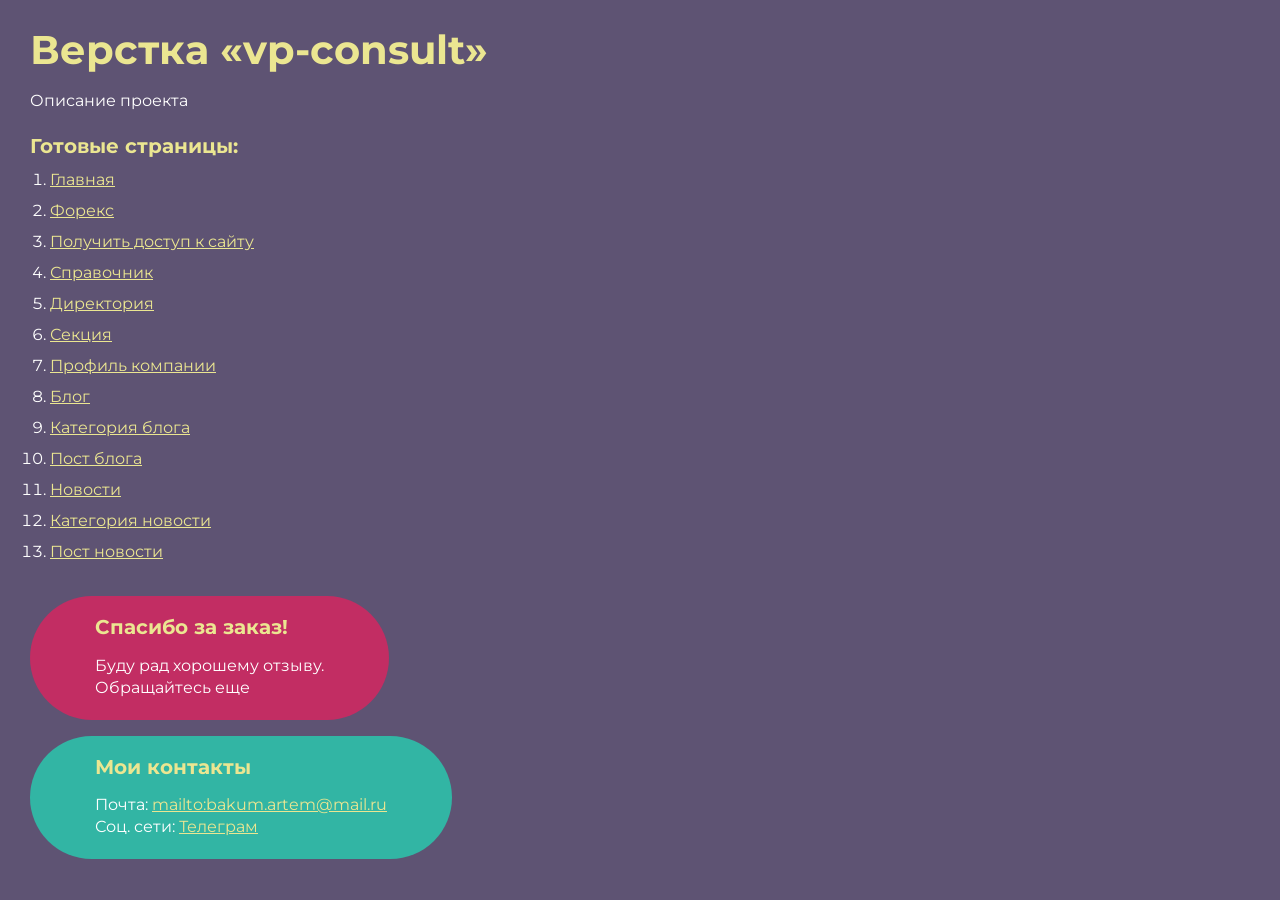
==== commit dee998e7: "Add files via upload" ====
--- a/index.html
+++ b/index.html
@@ -1,229 +1,187 @@
 <!DOCTYPE html>
-<html lang="en">
+<html>
 
 <head>
-	<title>HomePage</title>
 	<meta charset="UTF-8">
-	<meta name="format-detection" content="telephone=no">
-	<!-- <style>body{opacity: 0;}</style> -->
-	<link rel="stylesheet" href="css/style.min.css?_v=20260704233614">
-	<link rel="shortcut icon" href="favicon.ico">
-	<!-- <meta name="robots" content="noindex, nofollow"> -->
 	<meta name="viewport" content="width=device-width, initial-scale=1.0">
+	<title>Верстка «vp-consult»</title>
 </head>
 
 <body>
-	<div class="wrapper">
-		<header class="header">
-			<div class="header__container">
-				<div class="header__name">BAKUMARTEM</div>
-				<div class="header__socials socials">
-					<a target="_blank" href="https://github.com/artemcoder1606/" class="socials__social" aria-label="github">
-						<svg width="21" height="21" viewBox="0 0 21 21" fill="none" xmlns="http://www.w3.org/2000/svg">
-							<path d="M10.4167 0C9.04873 0 7.69419 0.269435 6.43038 0.792922C5.16657 1.31641 4.01825 2.08369 3.05097 3.05097C1.09747 5.00447 0 7.65399 0 10.4167C0 15.0208 2.98958 18.9271 7.125 20.3125C7.64583 20.3958 7.8125 20.0729 7.8125 19.7917V18.0312C4.92708 18.6562 4.3125 16.6354 4.3125 16.6354C3.83333 15.4271 3.15625 15.1042 3.15625 15.1042C2.20833 14.4583 3.22917 14.4792 3.22917 14.4792C4.27083 14.5521 4.82292 15.5521 4.82292 15.5521C5.72917 17.1354 7.26042 16.6667 7.85417 16.4167C7.94792 15.7396 8.21875 15.2812 8.51042 15.0208C6.19792 14.7604 3.77083 13.8646 3.77083 9.89583C3.77083 8.73958 4.16667 7.8125 4.84375 7.07292C4.73958 6.8125 4.375 5.72917 4.94792 4.32292C4.94792 4.32292 5.82292 4.04167 7.8125 5.38542C8.63542 5.15625 9.53125 5.04167 10.4167 5.04167C11.3021 5.04167 12.1979 5.15625 13.0208 5.38542C15.0104 4.04167 15.8854 4.32292 15.8854 4.32292C16.4583 5.72917 16.0938 6.8125 15.9896 7.07292C16.6667 7.8125 17.0625 8.73958 17.0625 9.89583C17.0625 13.875 14.625 14.75 12.3021 15.0104C12.6771 15.3333 13.0208 15.9688 13.0208 16.9375V19.7917C13.0208 20.0729 13.1875 20.4062 13.7188 20.3125C17.8542 18.9167 20.8333 15.0208 20.8333 10.4167C20.8333 9.04873 20.5639 7.69419 20.0404 6.43038C19.5169 5.16657 18.7496 4.01825 17.7824 3.05097C16.8151 2.08369 15.6668 1.31641 14.403 0.792922C13.1391 0.269435 11.7846 0 10.4167 0Z" fill="black" />
-						</svg>
-					</a>
-					<a target="_blank" href="https://api.whatsapp.com/send/?phone=79496305622" class="socials__social" aria-label="whatsapp">
-						<svg width="25" height="25" viewBox="0 0 25 25" fill="none" xmlns="http://www.w3.org/2000/svg">
-							<path d="M12.501 1C18.2542 1 22.9177 5.66354 22.9177 11.4167C22.9177 17.1698 18.2542 21.8333 12.501 21.8333C10.6602 21.8365 8.85164 21.3493 7.26145 20.4219L2.08853 21.8333L3.49687 16.6583C2.5687 15.0676 2.08114 13.2584 2.08437 11.4167C2.08437 5.66354 6.74791 1 12.501 1ZM8.95103 6.52083L8.7427 6.52917C8.608 6.53845 8.47639 6.57383 8.3552 6.63333C8.24226 6.69741 8.13912 6.77739 8.04895 6.87083C7.92395 6.98854 7.85312 7.09062 7.77707 7.18958C7.39178 7.69052 7.18434 8.30553 7.18749 8.9375C7.18957 9.44792 7.32291 9.94479 7.53124 10.4094C7.95728 11.349 8.65832 12.3437 9.58332 13.2656C9.80624 13.4875 10.025 13.7104 10.2604 13.9177C11.4098 14.9296 12.7795 15.6593 14.2604 16.049L14.8521 16.1396C15.0448 16.15 15.2375 16.1354 15.4312 16.126C15.7346 16.11 16.0307 16.0279 16.299 15.8854C16.4352 15.8149 16.5684 15.7385 16.6979 15.6562C16.6979 15.6562 16.742 15.6264 16.8281 15.5625C16.9687 15.4583 17.0552 15.3844 17.1719 15.2625C17.2594 15.1722 17.3323 15.0674 17.3906 14.9479C17.4719 14.7781 17.5531 14.4542 17.5864 14.1844C17.6114 13.9781 17.6042 13.8656 17.601 13.7958C17.5969 13.6844 17.5042 13.5687 17.4031 13.5198L16.7969 13.2479C16.7969 13.2479 15.8906 12.8531 15.3364 12.601C15.2784 12.5758 15.2163 12.5613 15.1531 12.5583C15.0818 12.5509 15.0098 12.5588 14.9419 12.5817C14.8739 12.6045 14.8117 12.6416 14.7594 12.6906C14.7542 12.6885 14.6844 12.7479 13.9312 13.6604C13.888 13.7185 13.8285 13.7624 13.7602 13.7865C13.6919 13.8106 13.618 13.8139 13.5479 13.7958C13.48 13.7777 13.4135 13.7548 13.3489 13.7271C13.2198 13.6729 13.175 13.6521 13.0864 13.6146C12.4884 13.3541 11.9348 13.0015 11.4458 12.5698C11.3146 12.4552 11.1927 12.3302 11.0677 12.2094C10.6579 11.8169 10.3008 11.3729 10.0052 10.8885L9.94374 10.7896C9.90026 10.7227 9.86462 10.6511 9.83749 10.576C9.79791 10.4229 9.90103 10.3 9.90103 10.3C9.90103 10.3 10.1542 10.0229 10.2719 9.87292C10.3864 9.72708 10.4833 9.58542 10.5458 9.48438C10.6687 9.28646 10.7073 9.08333 10.6427 8.92604C10.351 8.21354 10.0496 7.50486 9.73853 6.8C9.67707 6.66042 9.49478 6.56042 9.32916 6.54062C9.27291 6.53368 9.21666 6.52812 9.16041 6.52396C9.02054 6.51594 8.8803 6.51733 8.74062 6.52812L8.95103 6.52083Z" fill="black" />
-						</svg>
-					</a>
-					<a target="_blank" href="https://t.me/Artem19811606" class="socials__social" aria-label="telegram">
-						<svg width="25" height="25" viewBox="0 0 25 25" fill="none" xmlns="http://www.w3.org/2000/svg">
-							<path fill-rule="evenodd" clip-rule="evenodd" d="M6.02921 14.6042C6.07426 14.618 6.1202 14.6288 6.16671 14.6365C6.46142 15.3309 6.75448 16.026 7.04588 16.7219C7.56983 17.974 8.09796 19.2635 8.21358 19.6344C8.35838 20.0906 8.51046 20.401 8.67713 20.6135C8.76358 20.7219 8.86254 20.8177 8.97921 20.8906C9.04047 20.9278 9.10539 20.9585 9.17296 20.9823C9.50629 21.1073 9.81046 21.0552 10.0011 20.9917C10.113 20.9536 10.2195 20.9011 10.3178 20.8354L10.323 20.8333L13.2667 18.9979L16.6678 21.6042C16.7178 21.6424 16.7719 21.6747 16.8303 21.701C17.2386 21.8781 17.6344 21.9406 18.0073 21.8906C18.3782 21.8385 18.673 21.6833 18.8927 21.5073C19.1449 21.3037 19.3461 21.044 19.4803 20.749L19.4896 20.726L19.4928 20.7177L19.4948 20.7135V20.7115L19.4959 20.7104C19.513 20.6653 19.5269 20.619 19.5375 20.5719L22.6417 4.92083C22.6503 4.87056 22.6552 4.81973 22.6563 4.76875C22.6563 4.31042 22.4834 3.87396 22.0782 3.61042C21.7302 3.38437 21.3438 3.37396 21.099 3.39271C20.8365 3.41354 20.5928 3.47812 20.4292 3.53021C20.3378 3.55972 20.2475 3.59237 20.1584 3.62812L20.1469 3.63333L2.7365 10.4625L2.73442 10.4635C2.67538 10.4849 2.61733 10.5089 2.56046 10.5354C2.42235 10.5974 2.2899 10.6713 2.16463 10.7563C1.92817 10.9177 1.38338 11.3615 1.47608 12.0948C1.549 12.6781 1.949 13.0375 2.19379 13.2104C2.32713 13.3052 2.45421 13.3729 2.54796 13.4177C2.58963 13.4385 2.67921 13.474 2.71775 13.4906L2.72817 13.4938L6.02921 14.6042ZM20.7563 5.07083H20.7542L20.7271 5.08229L3.29588 11.9208L3.26879 11.9313L3.25838 11.9344C3.22646 11.9467 3.19517 11.9606 3.16463 11.976C3.19375 11.9924 3.22365 12.0073 3.25421 12.0208L6.52713 13.1229C6.58491 13.1443 6.64069 13.1708 6.69379 13.2021L17.5032 6.87396L17.5136 6.86875C17.5558 6.84362 17.5989 6.82 17.6428 6.79792C17.7178 6.75937 17.8375 6.70312 17.973 6.66146C18.0667 6.63229 18.3448 6.55 18.6448 6.64687C18.8042 6.69659 18.9463 6.79036 19.0546 6.91735C19.163 7.04434 19.2333 7.19938 19.2573 7.36458C19.2961 7.50912 19.2972 7.66118 19.2605 7.80625C19.1875 8.09271 18.9875 8.31563 18.8053 8.48646C18.649 8.63229 16.6219 10.5865 14.623 12.5156L11.9011 15.1406L11.4167 15.6094L17.5334 20.299C17.616 20.3335 17.7056 20.3477 17.7948 20.3406C17.8398 20.3345 17.882 20.3157 17.9167 20.2865C17.9589 20.2507 17.9951 20.2086 18.024 20.1615L18.0261 20.1604L21.0365 4.98021C20.9418 5.00352 20.8489 5.03346 20.7584 5.06979L20.7563 5.07083ZM11.9428 17.9812L10.7219 17.0458L10.4261 18.926L11.9428 17.9812ZM9.60213 15.1896L10.8157 14.0177L13.5375 11.3906L14.5511 10.4135L7.75942 14.3896L7.79588 14.475C8.22422 15.4869 8.64783 16.5008 9.06671 17.5167L9.3615 15.6417C9.38841 15.4678 9.4732 15.3092 9.60213 15.1896Z" fill="black" />
-						</svg>
-					</a>
-				</div>
-			</div>
-		</header>
-		<main class="page">
-			<section class="page__hero hero">
-				<div class="hero__container">
-					<div class="hero__img" data-watch>
-						<picture><source srcset="img/avatar.webp" type="image/webp"><img src="img/avatar.jpg" alt="My photo"></picture>
-					</div>
-					<h1 class="hero__title title" data-watch>
-						Bakum Artem
-					</h1>
-					<div class="hero__subtitle" data-watch>Frontend Developer <br>
-						HTML5 • CSS3 • JavaScript • OctoberCMS • Git
-					</div>
-					<div class="hero__text" data-watch>
-						<p>Frontend developer with <span data-start="2019"></span>+ years of commercial experience creating responsive websites and modern
-							web interfaces. I build clean, maintainable code with a strong focus on performance, accessibility
-							and pixel-perfect implementation.
-						</p>
-					</div>
-					<div class="hero__buttons">
-						<a href="#portfolio" class="hero__button">Portfolio</a>
-						<a href="#contact" class="hero__button hero__button_contact">Contact me</a>
-					</div>
+	<div class="rootpage">
+		<h1>Верстка «vp-consult»</h1>
+		<div class="rootpage__info">
+			Описание проекта
+		</div>
+		<h2>Готовые страницы:</h2>
+		<ol class="rootpage__list">
+			<li><a target="_blank" href="home.html">Главная</a></li>
+			<li><a target="_blank" href="forex.html">Форекс</a></li>
+			<li><a target="_blank" href="site-access.html">Получить доступ к сайту</a></li>
+			<li><a target="_blank" href="directories.html">Справочник</a></li>
+			<li><a target="_blank" href="directory.html">Директория</a></li>
+			<li><a target="_blank" href="section.html">Секция</a></li>
+			<li><a target="_blank" href="profile.html">Профиль компании</a></li>
+			<li><a target="_blank" href="blog.html">Блог</a></li>
+			<li><a target="_blank" href="blog-category.html">Категория блога</a></li>
+			<li><a target="_blank" href="blog-post.html">Пост блога</a></li>
+			<li><a target="_blank" href="news.html">Новости</a></li>
+			<li><a target="_blank" href="news-category.html">Категория новости</a></li>
+			<li><a target="_blank" href="news-post.html">Пост новости</a></li>
+		</ol>
 
-				</div>
-			</section>
-			<section class="page__portfolio portfolio" id="portfolio">
-				<div class="portfolio__container">
-					<h2 class="portfolio__title title">
-						Portfolio
-					</h2>
-					<div class="portfolio__subtitle">
-						Creating modern web interfaces with HTML, CSS & JavaScript.
-					</div>
-					<ul class="portfolio__items">
-						<li class="portfolio__item portfolio__item_1" data-watch>
-							<a target="_blank" href="https://artemcoder1606.github.io/tokar-mebel/" class="tokar-mebel">
-								<picture><source srcset="img/02.webp" type="image/webp"><img src="img/02.jpg" alt="Tokar mebel"></picture>
-							</a>
-							<h3 class="portfolio__title-small title title_small">
-								<a target="_blank" href="https://artemcoder1606.github.io/tokar-mebel/">Wooden Houses Website</a>
-							</h3>
-							<div class="portfolio__text">
-								<p>Responsive corporate website with clean code and modern UI.</p>
-							</div>
-						</li>
-						<li class="portfolio__item portfolio__item_2" data-watch>
-							<a target="_blank" href="https://artemcoder1606.github.io/nesterov-houses/" class="nesterov-houses">
-								<picture><source srcset="img/01.webp" type="image/webp"><img src="img/01.jpg" alt="Nesterov houses"></picture>
-							</a>
-							<h3 class="portfolio__title-small title title_small">
-								<a target="_blank" href="https://artemcoder1606.github.io/nesterov-houses/">Real Estate website</a>
-							</h3>
-							<div class="portfolio__text">
-								<p>Multi-page real estate website with responsive layout and intuitive navigation.</p>
-							</div>
-						</li>
-						<li class="portfolio__item portfolio__item_3" data-watch>
-							<a target="_blank" href="https://artemcoder1606.github.io/vp-consult/" class="vp-consult">
-								<picture><source srcset="img/04.webp" type="image/webp"><img src="img/04.jpg" alt="Vsya pravda"></picture>
-							</a>
-							<h3 class="portfolio__title-small title title_small">
-								<a target="_blank" href="https://artemcoder1606.github.io/vp-consult/">Consulting Company Website
-								</a>
-							</h3>
-							<div class="portfolio__text">
-								<p>Responsive corporate website with smooth animations and cross-browser compatibility.</p>
-							</div>
-						</li>
-						<li class="portfolio__item portfolio__item_4" data-watch>
-							<a target="_blank" href="https://artemcoder1606.github.io/alco-shop/" class="alco-shop">
-								<picture><source srcset="img/03.webp" type="image/webp"><img src="img/03.jpg" alt="Alco store"></picture>
-							</a>
-							<h3 class="portfolio__title-small title title_small">
-								<a target="_blank" href="https://artemcoder1606.github.io/alco-shop/">Alcohol Store Website </a>
-							</h3>
-							<div class="portfolio__text">
-								<p>E-commerce website with responsive design, reusable UI components and optimized performance.</p>
-							</div>
-						</li>
-						<li class="portfolio__item portfolio__item_5" data-watch>
-							<a target="_blank" href="https://artemcoder1606.github.io/tourist-club/" class="tourist-club">
-								<picture><source srcset="img/06.webp" type="image/webp"><img src="img/06.jpg" alt="Tourist club"></picture>
-							</a>
-							<h3 class="portfolio__title-small title title_small">
-								<a target="_blank" href="https://artemcoder1606.github.io/tourist-club/">Travel Agency Website</a>
-							</h3>
-							<div class="portfolio__text">
-								<p>Multi-page travel website with responsive layout and user-friendly interface.</p>
-							</div>
-						</li>
-						<li class="portfolio__item portfolio__item_6" data-watch>
-							<a target="_blank" href="https://bakum1981.github.io/agro-world/" class="agro-world">
-								<picture><source srcset="img/05.webp" type="image/webp"><img src="img/05.jpg" alt="Agro world"></picture>
-							</a>
-							<h3 class="portfolio__title-small title title_small">
-								<a target="_blank" href="https://bakum1981.github.io/agro-world/">Agricultural Company Landing</a>
-							</h3>
-							<div class="portfolio__text">
-								<p>Single-page responsive website with engaging animations and modern user experience.</p>
-							</div>
-						</li>
-					</ul>
-				</div>
-			</section>
-			<section class="page__experience experience">
-				<div class="experience__container">
-					<div class="experience__items">
-						<div class="experience__item experience__item_1" data-watch>
-							<h3 class="experience__title">
-								HTML
-							</h3>
-							<div class="experience__text">
-								<p><span data-start="2019"></span> Years Experience</p>
-							</div>
-						</div>
-						<div class="experience__item experience__item_2" data-watch>
-							<h3 class="experience__title">
-								CSS
-							</h3>
-							<div class="experience__text">
-								<p><span data-start="2019"></span> Years Experience</p>
-							</div>
-						</div>
-						<div class="experience__item experience__item_3" data-watch>
-							<h3 class="experience__title">
-								JavaScript
-							</h3>
-							<div class="experience__text">
-								<p><span data-start="2019"></span> Years Experience</p>
-							</div>
-						</div>
-						<div class="experience__item experience__item_4" data-watch>
-							<h3 class="experience__title">
-								OctoberCMS
-							</h3>
-							<div class="experience__text">
-								<p><span data-start="2021"></span> Years Experience</p>
-							</div>
-						</div>
-					</div>
-				</div>
-			</section>
-			<section class="page__contact contact" id="contact">
-				<div class="contact__container">
-					<div class="contact__content">
-						<h2 class="contact__title title title_white">Contact</h2>
-						<a target="_blank" href="tel:+79496305622" class="contact__item contact__item_phone">
-							<svg width="19" height="19" viewBox="0 0 19 19" fill="none" xmlns="http://www.w3.org/2000/svg">
-								<path d="M3.77083 8.11458C5.27083 11.0625 7.6875 13.4687 10.6354 14.9792L12.9271 12.6875C13.2083 12.4062 13.625 12.3125 13.9896 12.4375C15.1562 12.8229 16.4167 13.0312 17.7083 13.0312C18.2812 13.0312 18.75 13.5 18.75 14.0729V17.7083C18.75 18.2812 18.2812 18.75 17.7083 18.75C7.92708 18.75 0 10.8229 0 1.04167C0 0.46875 0.46875 0 1.04167 0H4.6875C5.26042 0 5.72917 0.46875 5.72917 1.04167C5.72917 2.34375 5.9375 3.59375 6.32292 4.76042C6.4375 5.125 6.35417 5.53125 6.0625 5.82292L3.77083 8.11458Z" fill="white" />
-							</svg>
-							+7(949) 630-56-22
-						</a>
-						<a target="_blank" href="mailto:bakum.artem@mail.ru" class="contact__item">
-							<svg width="25" height="25" viewBox="0 0 25 25" fill="none" xmlns="http://www.w3.org/2000/svg">
-								<path d="M20.8333 4.16675H4.16667C3.02084 4.16675 2.09375 5.10425 2.09375 6.25008L2.08334 18.7501C2.08334 19.8959 3.02084 20.8334 4.16667 20.8334H20.8333C21.9792 20.8334 22.9167 19.8959 22.9167 18.7501V6.25008C22.9167 5.10425 21.9792 4.16675 20.8333 4.16675ZM20.8333 8.33341L12.5 13.5417L4.16667 8.33341V6.25008L12.5 11.4584L20.8333 6.25008V8.33341Z" fill="white" />
-							</svg>
-							bakum.artem@mail.ru
-						</a>
-					</div>
-					<div class="contact__socials socials">
-						<a target="_blank" href="https://github.com/artemcoder1606/" class="socials__social" aria-label="github">
-							<svg width="21" height="21" viewBox="0 0 21 21" fill="none" xmlns="http://www.w3.org/2000/svg">
-								<path d="M10.4167 0C9.04873 0 7.69419 0.269435 6.43038 0.792922C5.16657 1.31641 4.01825 2.08369 3.05097 3.05097C1.09747 5.00447 0 7.65399 0 10.4167C0 15.0208 2.98958 18.9271 7.125 20.3125C7.64583 20.3958 7.8125 20.0729 7.8125 19.7917V18.0312C4.92708 18.6562 4.3125 16.6354 4.3125 16.6354C3.83333 15.4271 3.15625 15.1042 3.15625 15.1042C2.20833 14.4583 3.22917 14.4792 3.22917 14.4792C4.27083 14.5521 4.82292 15.5521 4.82292 15.5521C5.72917 17.1354 7.26042 16.6667 7.85417 16.4167C7.94792 15.7396 8.21875 15.2812 8.51042 15.0208C6.19792 14.7604 3.77083 13.8646 3.77083 9.89583C3.77083 8.73958 4.16667 7.8125 4.84375 7.07292C4.73958 6.8125 4.375 5.72917 4.94792 4.32292C4.94792 4.32292 5.82292 4.04167 7.8125 5.38542C8.63542 5.15625 9.53125 5.04167 10.4167 5.04167C11.3021 5.04167 12.1979 5.15625 13.0208 5.38542C15.0104 4.04167 15.8854 4.32292 15.8854 4.32292C16.4583 5.72917 16.0938 6.8125 15.9896 7.07292C16.6667 7.8125 17.0625 8.73958 17.0625 9.89583C17.0625 13.875 14.625 14.75 12.3021 15.0104C12.6771 15.3333 13.0208 15.9688 13.0208 16.9375V19.7917C13.0208 20.0729 13.1875 20.4062 13.7188 20.3125C17.8542 18.9167 20.8333 15.0208 20.8333 10.4167C20.8333 9.04873 20.5639 7.69419 20.0404 6.43038C19.5169 5.16657 18.7496 4.01825 17.7824 3.05097C16.8151 2.08369 15.6668 1.31641 14.403 0.792922C13.1391 0.269435 11.7846 0 10.4167 0Z" fill="white" />
-							</svg>
-						</a>
-						<a target="_blank" href="https://api.whatsapp.com/send/?phone=79496305622" class="socials__social" aria-label="whatsapp">
-							<svg width="21" height="21" viewBox="0 0 21 21" fill="none" xmlns="http://www.w3.org/2000/svg">
-								<path d="M10.4167 0C16.1698 0 20.8333 4.66354 20.8333 10.4167C20.8333 16.1698 16.1698 20.8333 10.4167 20.8333C8.5758 20.8365 6.76729 20.3493 5.1771 19.4219L0.00418277 20.8333L1.41252 15.6583C0.484348 14.0676 -0.00321003 12.2584 1.59049e-05 10.4167C1.59049e-05 4.66354 4.66356 0 10.4167 0ZM6.86668 5.52083L6.65835 5.52917C6.52365 5.53845 6.39204 5.57383 6.27085 5.63333C6.15791 5.69741 6.05477 5.77739 5.9646 5.87083C5.8396 5.98854 5.76877 6.09062 5.69272 6.18958C5.30743 6.69052 5.09999 7.30553 5.10314 7.9375C5.10522 8.44792 5.23856 8.94479 5.44689 9.40937C5.87293 10.349 6.57397 11.3437 7.49897 12.2656C7.72189 12.4875 7.94064 12.7104 8.17606 12.9177C9.32547 13.9296 10.6951 14.6593 12.1761 15.049L12.7677 15.1396C12.9604 15.15 13.1531 15.1354 13.3469 15.126C13.6502 15.11 13.9464 15.0279 14.2146 14.8854C14.3509 14.8149 14.484 14.7385 14.6136 14.6562C14.6136 14.6562 14.6577 14.6264 14.7438 14.5625C14.8844 14.4583 14.9708 14.3844 15.0875 14.2625C15.175 14.1722 15.2479 14.0674 15.3063 13.9479C15.3875 13.7781 15.4688 13.4542 15.5021 13.1844C15.5271 12.9781 15.5198 12.8656 15.5167 12.7958C15.5125 12.6844 15.4198 12.5687 15.3188 12.5198L14.7125 12.2479C14.7125 12.2479 13.8063 11.8531 13.2521 11.601C13.1941 11.5758 13.132 11.5613 13.0688 11.5583C12.9975 11.5509 12.9254 11.5588 12.8575 11.5817C12.7896 11.6045 12.7273 11.6416 12.675 11.6906C12.6698 11.6885 12.6 11.7479 11.8469 12.6604C11.8037 12.7185 11.7441 12.7624 11.6759 12.7865C11.6076 12.8106 11.5337 12.8139 11.4636 12.7958C11.3957 12.7777 11.3292 12.7548 11.2646 12.7271C11.1354 12.6729 11.0906 12.6521 11.0021 12.6146C10.4041 12.3541 9.85048 12.0015 9.36147 11.5698C9.23022 11.4552 9.10835 11.3302 8.98335 11.2094C8.57357 10.8169 8.21642 10.3729 7.92085 9.88854L7.85939 9.78958C7.81591 9.7227 7.78026 9.65106 7.75314 9.57604C7.71356 9.42292 7.81668 9.3 7.81668 9.3C7.81668 9.3 8.06981 9.02292 8.18752 8.87292C8.3021 8.72708 8.39897 8.58542 8.46147 8.48438C8.58439 8.28646 8.62293 8.08333 8.55835 7.92604C8.26668 7.21354 7.96529 6.50486 7.65418 5.8C7.59272 5.66042 7.41043 5.56042 7.24481 5.54062C7.18856 5.53368 7.13231 5.52812 7.07606 5.52396C6.93619 5.51594 6.79594 5.51733 6.65627 5.52812L6.86668 5.52083Z" fill="white" />
-							</svg>
-						</a>
-						<a target="_blank" href="https://t.me/Artem19811606" class="socials__social" aria-label="telegram">
-							<svg width="22" height="19" viewBox="0 0 22 19" fill="none" xmlns="http://www.w3.org/2000/svg">
-								<path fill-rule="evenodd" clip-rule="evenodd" d="M4.56363 11.2177C4.60868 11.2316 4.65462 11.2424 4.70113 11.25C4.99584 11.9444 5.2889 12.6396 5.5803 13.3354C6.10426 14.5875 6.63238 15.8771 6.74801 16.2479C6.8928 16.7042 7.04488 17.0146 7.21155 17.2271C7.29801 17.3354 7.39697 17.4313 7.51363 17.5042C7.57489 17.5413 7.63982 17.572 7.70738 17.5958C8.04072 17.7208 8.34488 17.6688 8.53551 17.6052C8.64743 17.5672 8.75389 17.5147 8.85217 17.449L8.85738 17.4469L11.8011 15.6115L15.2022 18.2177C15.2522 18.2559 15.3063 18.2882 15.3647 18.3146C15.773 18.4917 16.1688 18.5542 16.5418 18.5042C16.9126 18.4521 17.2074 18.2969 17.4272 18.1208C17.6793 17.9172 17.8805 17.6575 18.0147 17.3625L18.024 17.3396L18.0272 17.3313L18.0293 17.3271V17.325L18.0303 17.324C18.0474 17.2788 18.0613 17.2325 18.072 17.1854L21.1761 1.53438C21.1847 1.48412 21.1896 1.43328 21.1907 1.3823C21.1907 0.923968 21.0178 0.48751 20.6126 0.223968C20.2647 -0.00207329 19.8782 -0.0124901 19.6334 0.00625991C19.3709 0.0270932 19.1272 0.0916766 18.9636 0.14376C18.8723 0.173268 18.7819 0.205927 18.6928 0.241677L18.6813 0.246885L1.27092 7.07605L1.26884 7.07709C1.2098 7.09842 1.15176 7.1224 1.09488 7.14897C0.956771 7.21094 0.824325 7.28483 0.69905 7.3698C0.462592 7.53126 -0.0822001 7.97501 0.0105082 8.70834C0.0834249 9.29168 0.483425 9.65105 0.728216 9.82397C0.86155 9.91876 0.988633 9.98647 1.08238 10.0313C1.12405 10.0521 1.21363 10.0875 1.25217 10.1042L1.26259 10.1073L4.56363 11.2177ZM19.2907 1.68439H19.2886L19.2616 1.69584L1.8303 8.53439L1.80322 8.5448L1.7928 8.54793C1.76088 8.56027 1.7296 8.57417 1.69905 8.58959C1.72818 8.60595 1.75807 8.6209 1.78863 8.63439L5.06155 9.73647C5.11934 9.75788 5.17511 9.78437 5.22822 9.81563L16.0376 3.48751L16.048 3.4823C16.0902 3.45718 16.1333 3.43355 16.1772 3.41147C16.2522 3.37293 16.372 3.31668 16.5074 3.27501C16.6011 3.24584 16.8793 3.16355 17.1793 3.26043C17.3386 3.31015 17.4807 3.40391 17.5891 3.5309C17.6974 3.65789 17.7677 3.81293 17.7918 3.97814C17.8306 4.12267 17.8316 4.27473 17.7949 4.4198C17.722 4.70626 17.522 4.92918 17.3397 5.10001C17.1834 5.24584 15.1563 7.20001 13.1574 9.12918L10.4355 11.7542L9.95113 12.2229L16.0678 16.9125C16.1504 16.947 16.24 16.9613 16.3293 16.9542C16.3742 16.948 16.4165 16.9292 16.4511 16.9C16.4933 16.8643 16.5295 16.8221 16.5584 16.775L16.5605 16.774L19.5709 1.59376C19.4762 1.61708 19.3833 1.64701 19.2928 1.68334L19.2907 1.68439ZM10.4772 14.5948L9.25634 13.6594L8.96051 15.5396L10.4772 14.5948ZM8.13655 11.8031L9.35009 10.6313L12.072 8.00418L13.0855 7.02709L6.29384 11.0031L6.3303 11.0886C6.75864 12.1005 7.18226 13.1144 7.60113 14.1302L7.89593 12.2552C7.92284 12.0814 8.00762 11.9228 8.13655 11.8031Z" fill="white" />
-							</svg>
-						</a>
-					</div>
-				</div>
-			</section>
-		</main>
-		<footer class="footer">
-			<div class="footer__container">
-				<div class="footer__text">
-					Copyright <span class="footer__date" id="current-year"></span> by Bakum Artem
-				</div>
-			</div>
-		</footer>
+		<div class="rootpage__tnx">
+			<h2>Спасибо за заказ!</h2>
+			<p>Буду рад хорошему отзыву.</p>
+			<p>Обращайтесь еще</p>
+		</div>
+		<div class="rootpage__contacts">
+			<h2>Мои контакты</h2>
+			<p>Почта: <a href="mailto:bakum.artem@mail.ru">mailto:bakum.artem@mail.ru</a></p>
+			<p>Соц. сети: <a href="https://t.me/Artem19811606">Телеграм</a></p>
+		</div>
 	</div>
-	<script src="js/app.min.js?_v=20260704233614"></script>
 </body>
+<style>
+	@charset "UTF-8";
+	@import url("https://fonts.googleapis.com/css?family=Montserrat:regular,700&display=swap");
+
+	*,
+	*::before,
+	*::after {
+		padding: 0px;
+		margin: 0px;
+		border: 0px;
+		box-sizing: border-box;
+	}
+
+	html,
+	body {
+		height: 100%;
+		margin: 0;
+		padding: 0;
+		min-width: 320px;
+		width: 100%;
+		color: #fff;
+		background-color: #5e5373;
+	}
+
+	body {
+		font-family: Montserrat;
+		font-size: 100%;
+		line-height: 1;
+		font-size: 1rem;
+	}
+
+	a {
+		text-decoration: underline;
+		color: #ebe691
+	}
+
+	a:visited {
+		text-decoration: underline;
+		color: #aaa768;
+	}
+
+	a:hover {
+		text-decoration: none;
+	}
+
+	ul li {
+		list-style: none;
+	}
+
+	img {
+		vertical-align: top;
+	}
+
+	.wrapper {
+		width: 100%;
+		min-height: 100%;
+		overflow: hidden;
+	}
+
+	.rootpage {
+		padding: 30px;
+		display: flex;
+		flex-direction: column;
+		align-items: flex-start;
+	}
+
+	@media (max-width: 767px) {
+		.rootpage {
+			padding: 30px 15px;
+		}
+	}
+
+	h1 {
+		color: #ebe691;
+		font-size: 2.5rem;
+		margin: 0px 0px 1.25rem 0px;
+	}
+
+	@media (max-width: 767px) {
+		h1 {
+			font-size: 1.85rem;
+			margin: 0px 0px 1.25rem 0px;
+		}
+	}
+
+	h2 {
+		color: #ebe691;
+		font-size: 1.25rem;
+		margin: 0px 0px 1rem 0px;
+	}
+
+	@media (max-width: 767px) {
+		h2 {
+			font-size: 1.125rem;
+			margin: 0px 0px 1rem 0px;
+		}
+	}
+
+	.rootpage__info {
+		line-height: 140%;
+		margin: 0px 0px 1.5rem 0px;
+	}
+
+	.rootpage__list {
+		margin: 0px 0px 2.25rem 1.25rem;
+	}
+
+	.rootpage__list li:not(:last-child) {
+		margin: 0px 0px 15px 0px;
+	}
+
+	.rootpage__contacts,
+	.rootpage__tnx {
+		border-radius: 200px;
+		padding: 20px 65px;
+		line-height: 140%;
+	}
+
+	@media (max-width: 767px) {
+
+		.rootpage__contacts,
+		.rootpage__tnx {
+			border-radius: 40px;
+			padding: 20px;
+		}
+	}
+
+	.rootpage__contacts {
+		background: #32b5a4;
+
+	}
+
+	.rootpage__contacts a {
+		color: #ebe691;
+	}
+
+	.rootpage__tnx {
+		background: #c22d63;
+		margin: 0px 0px 1rem 0px;
+	}
+</style>
 
 </html>
